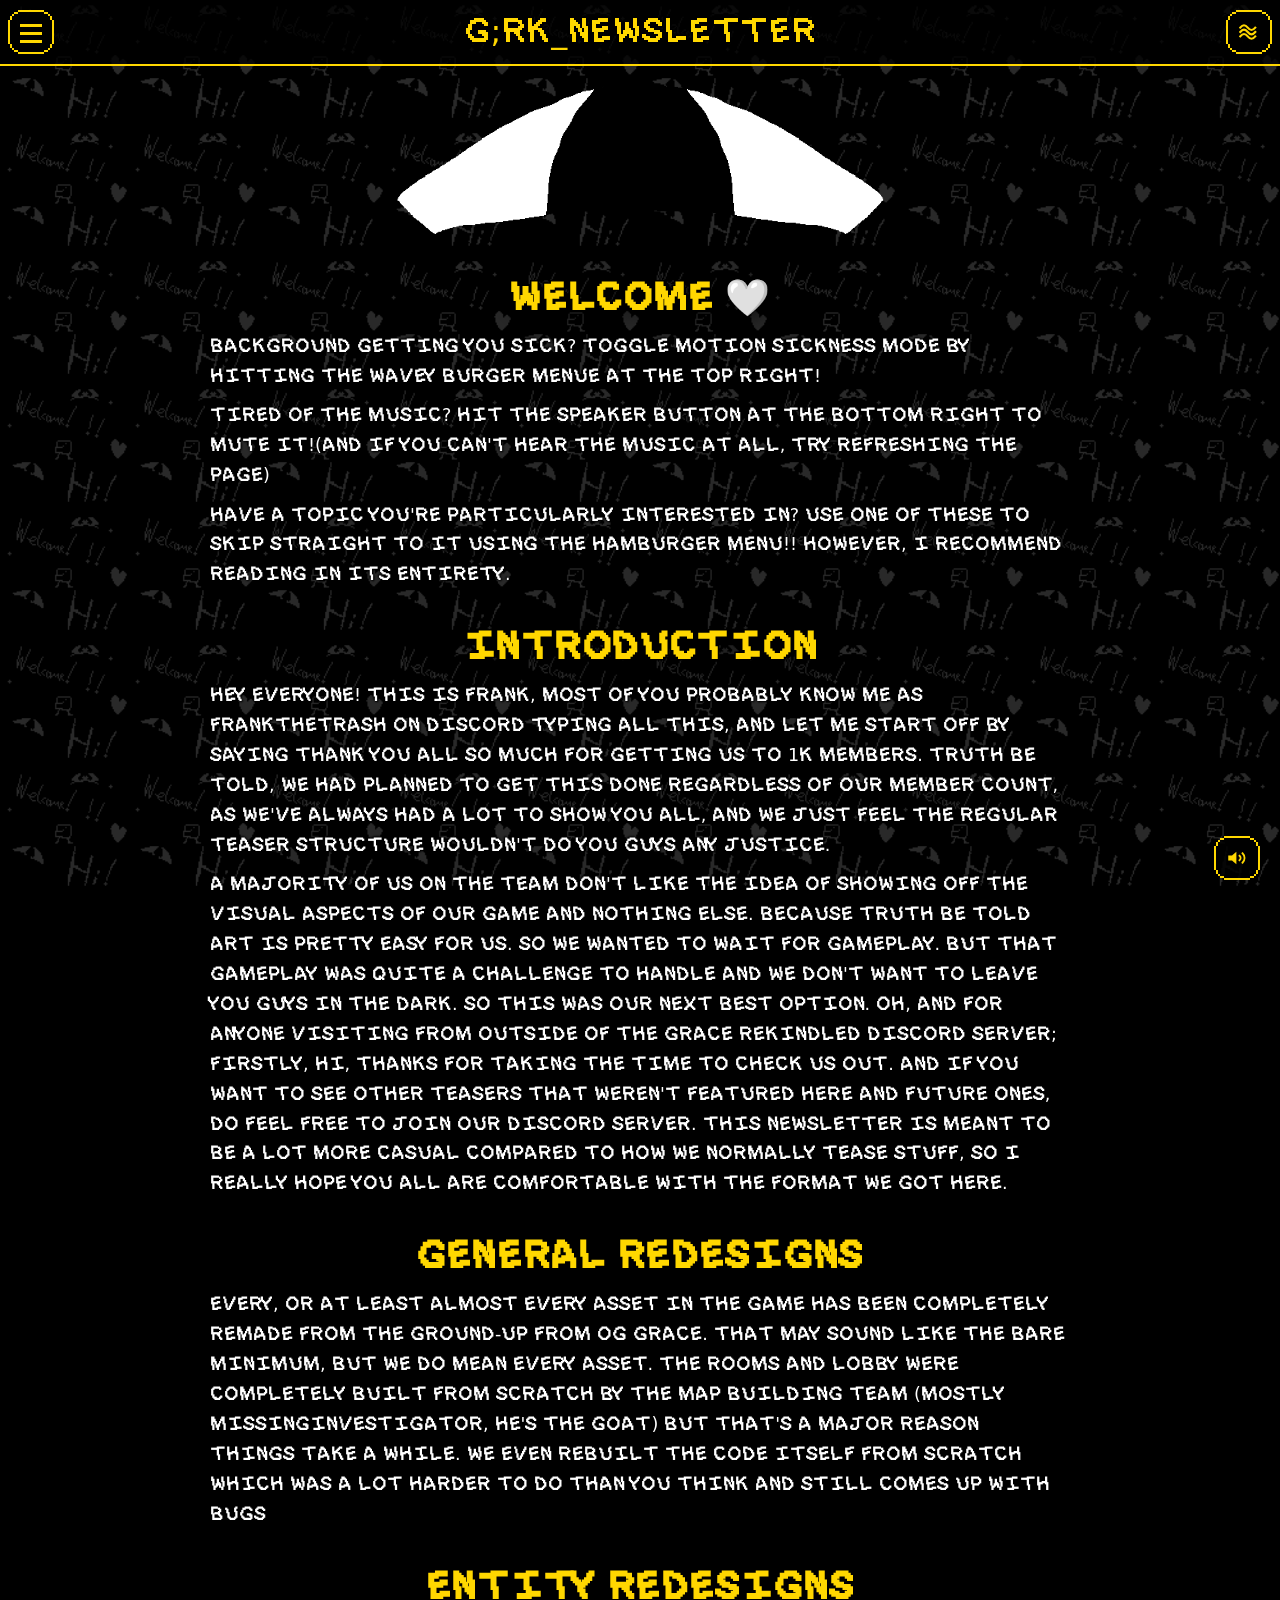
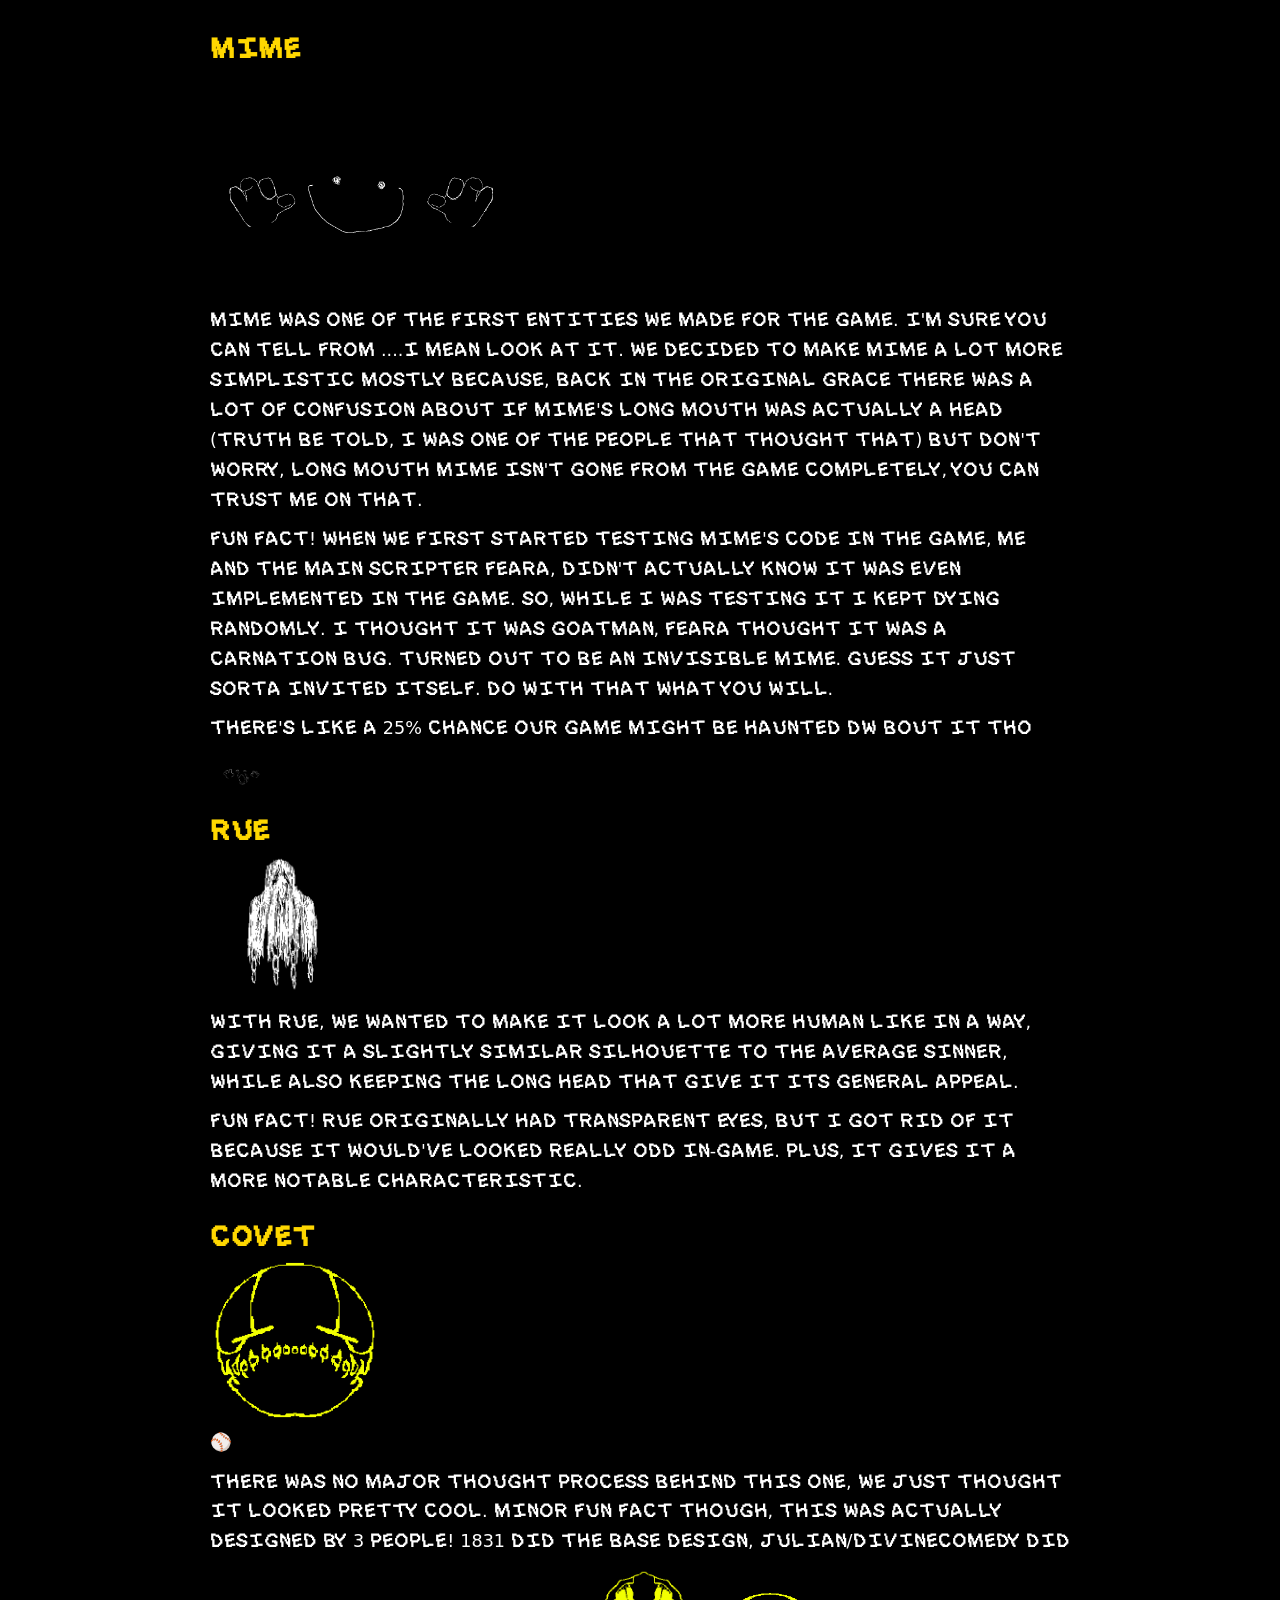
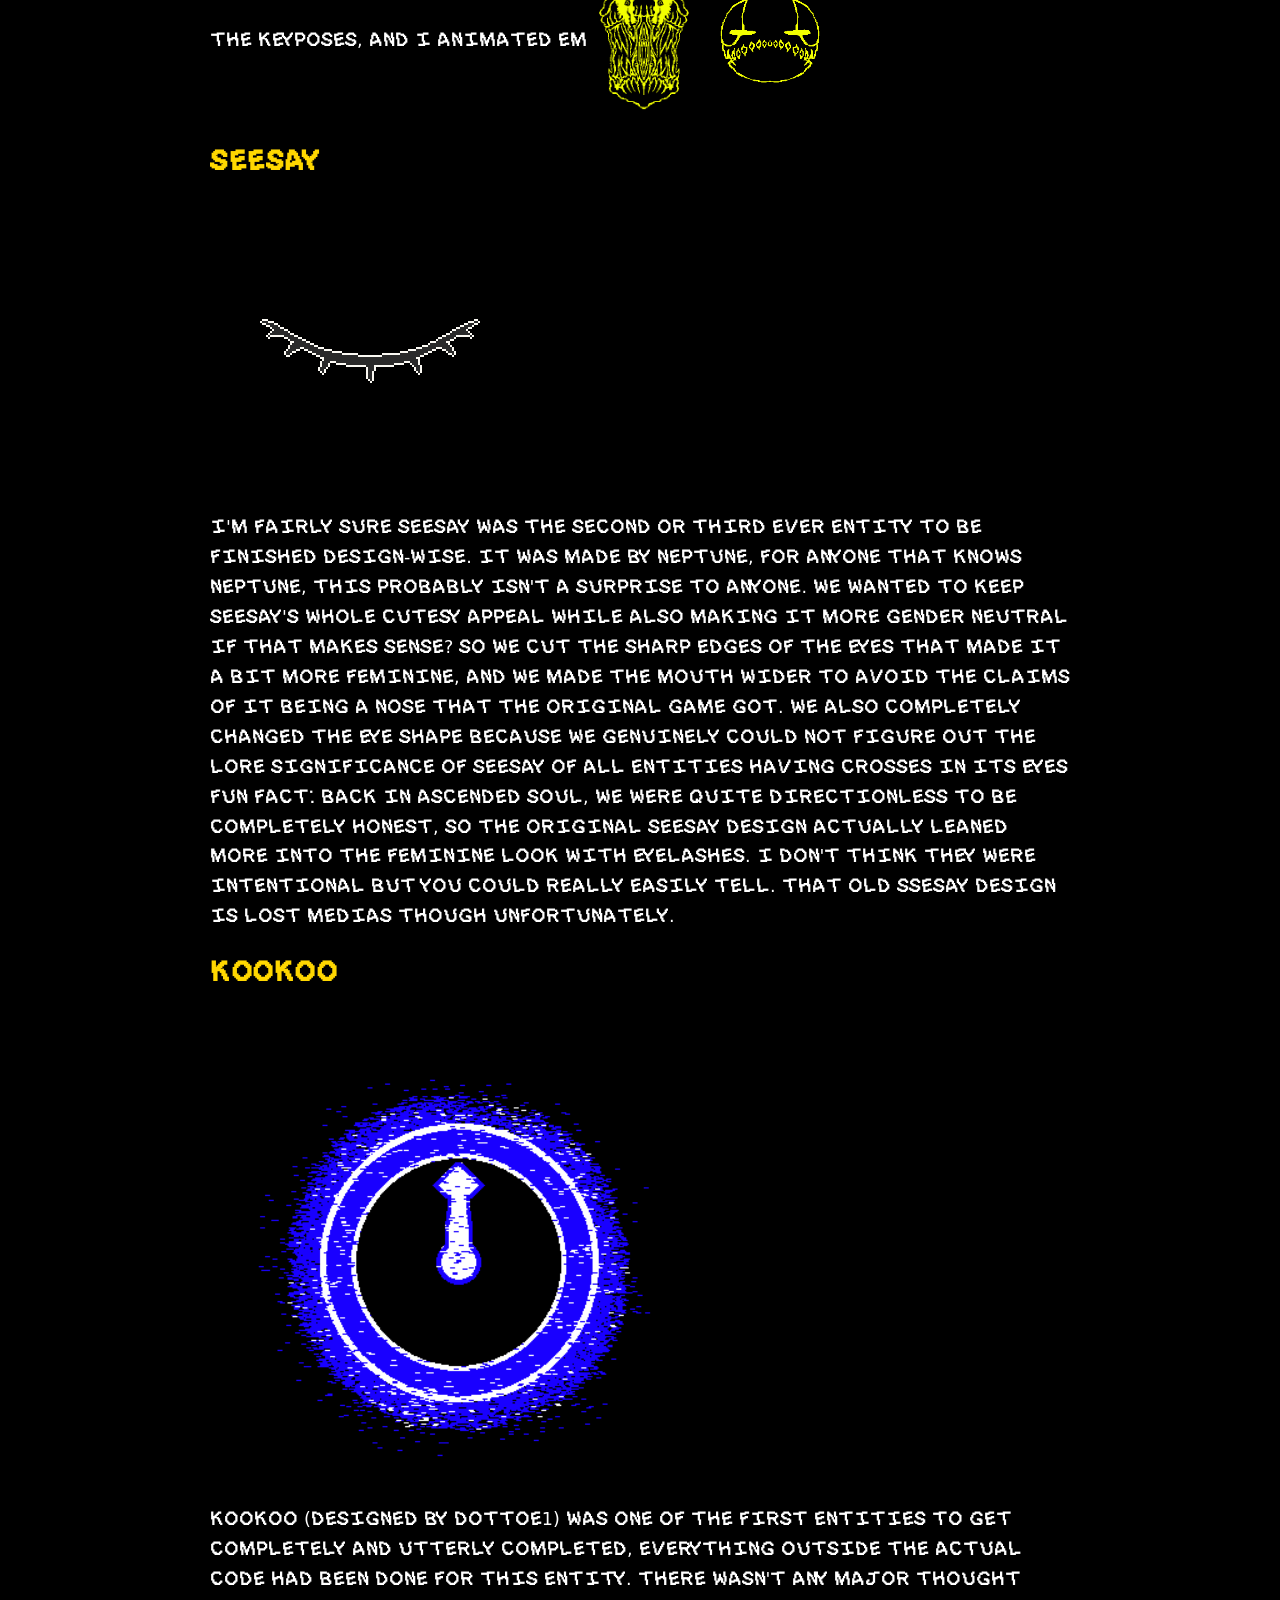
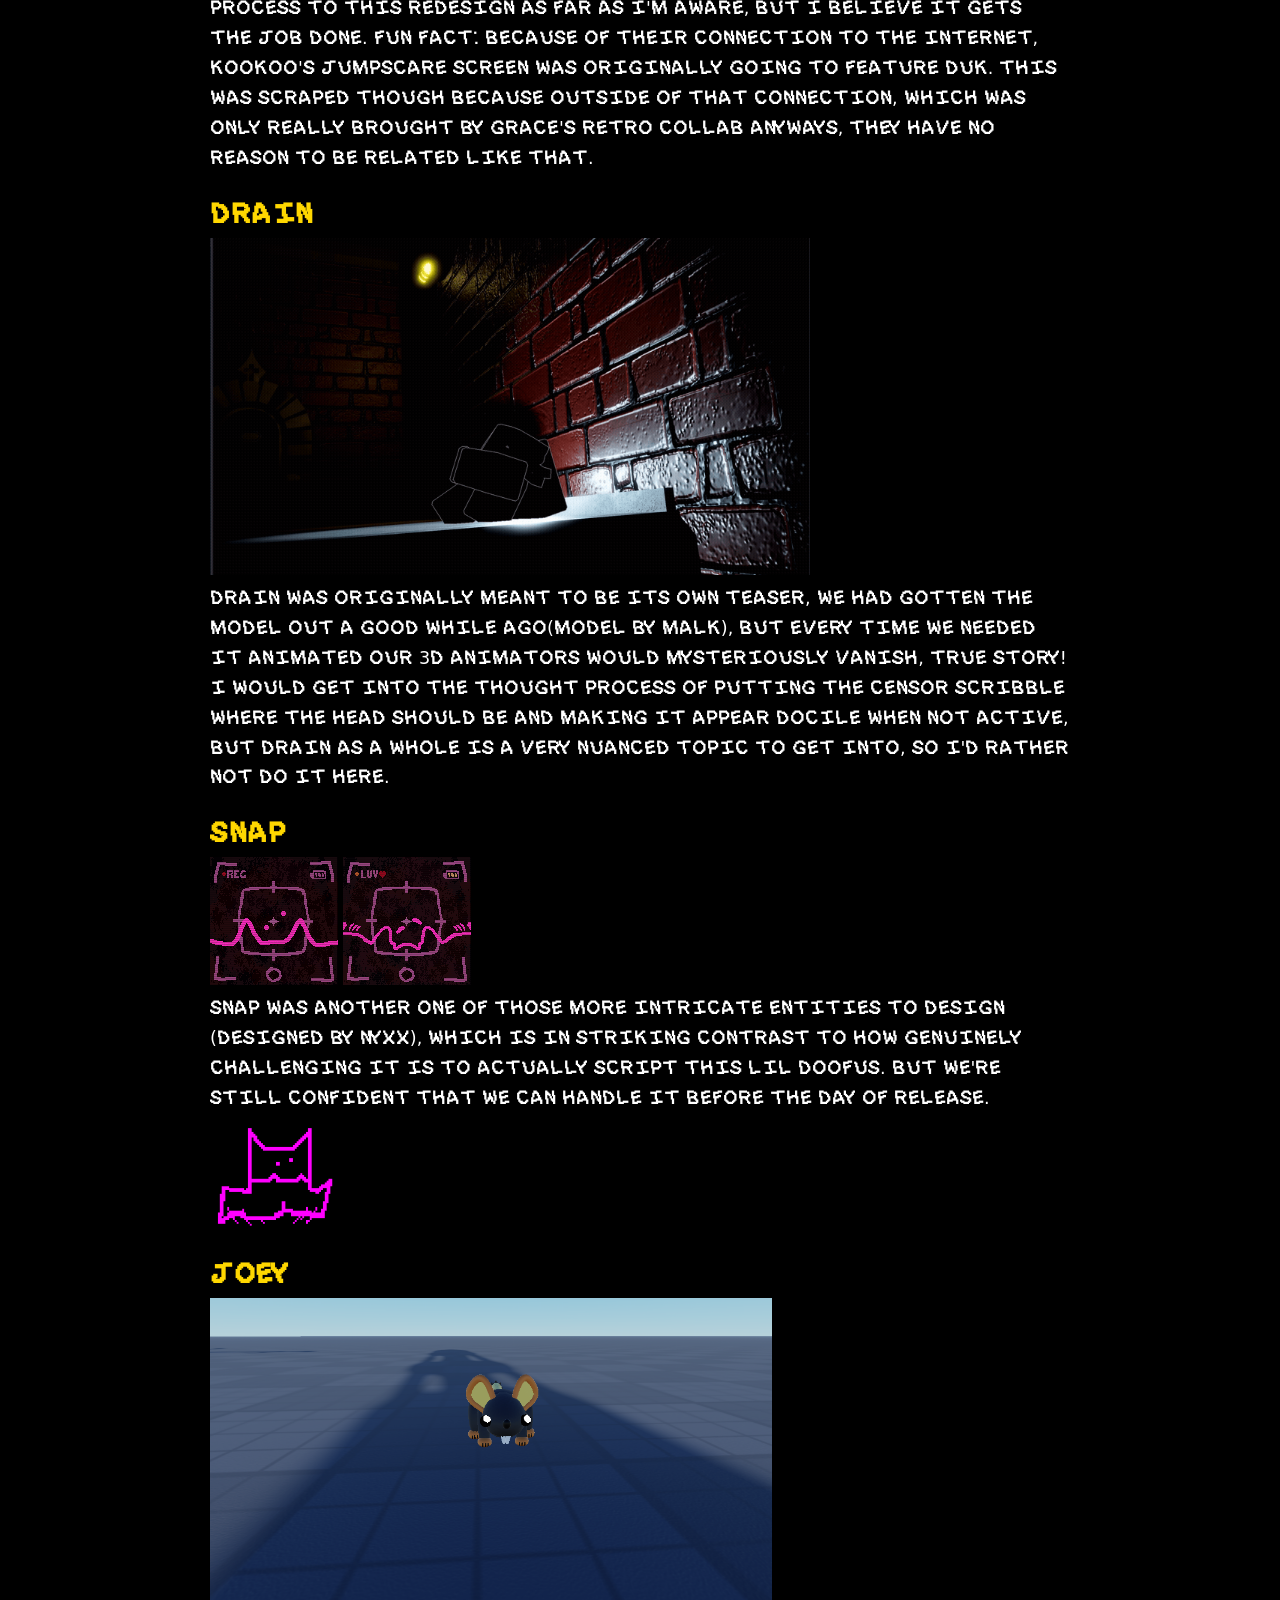
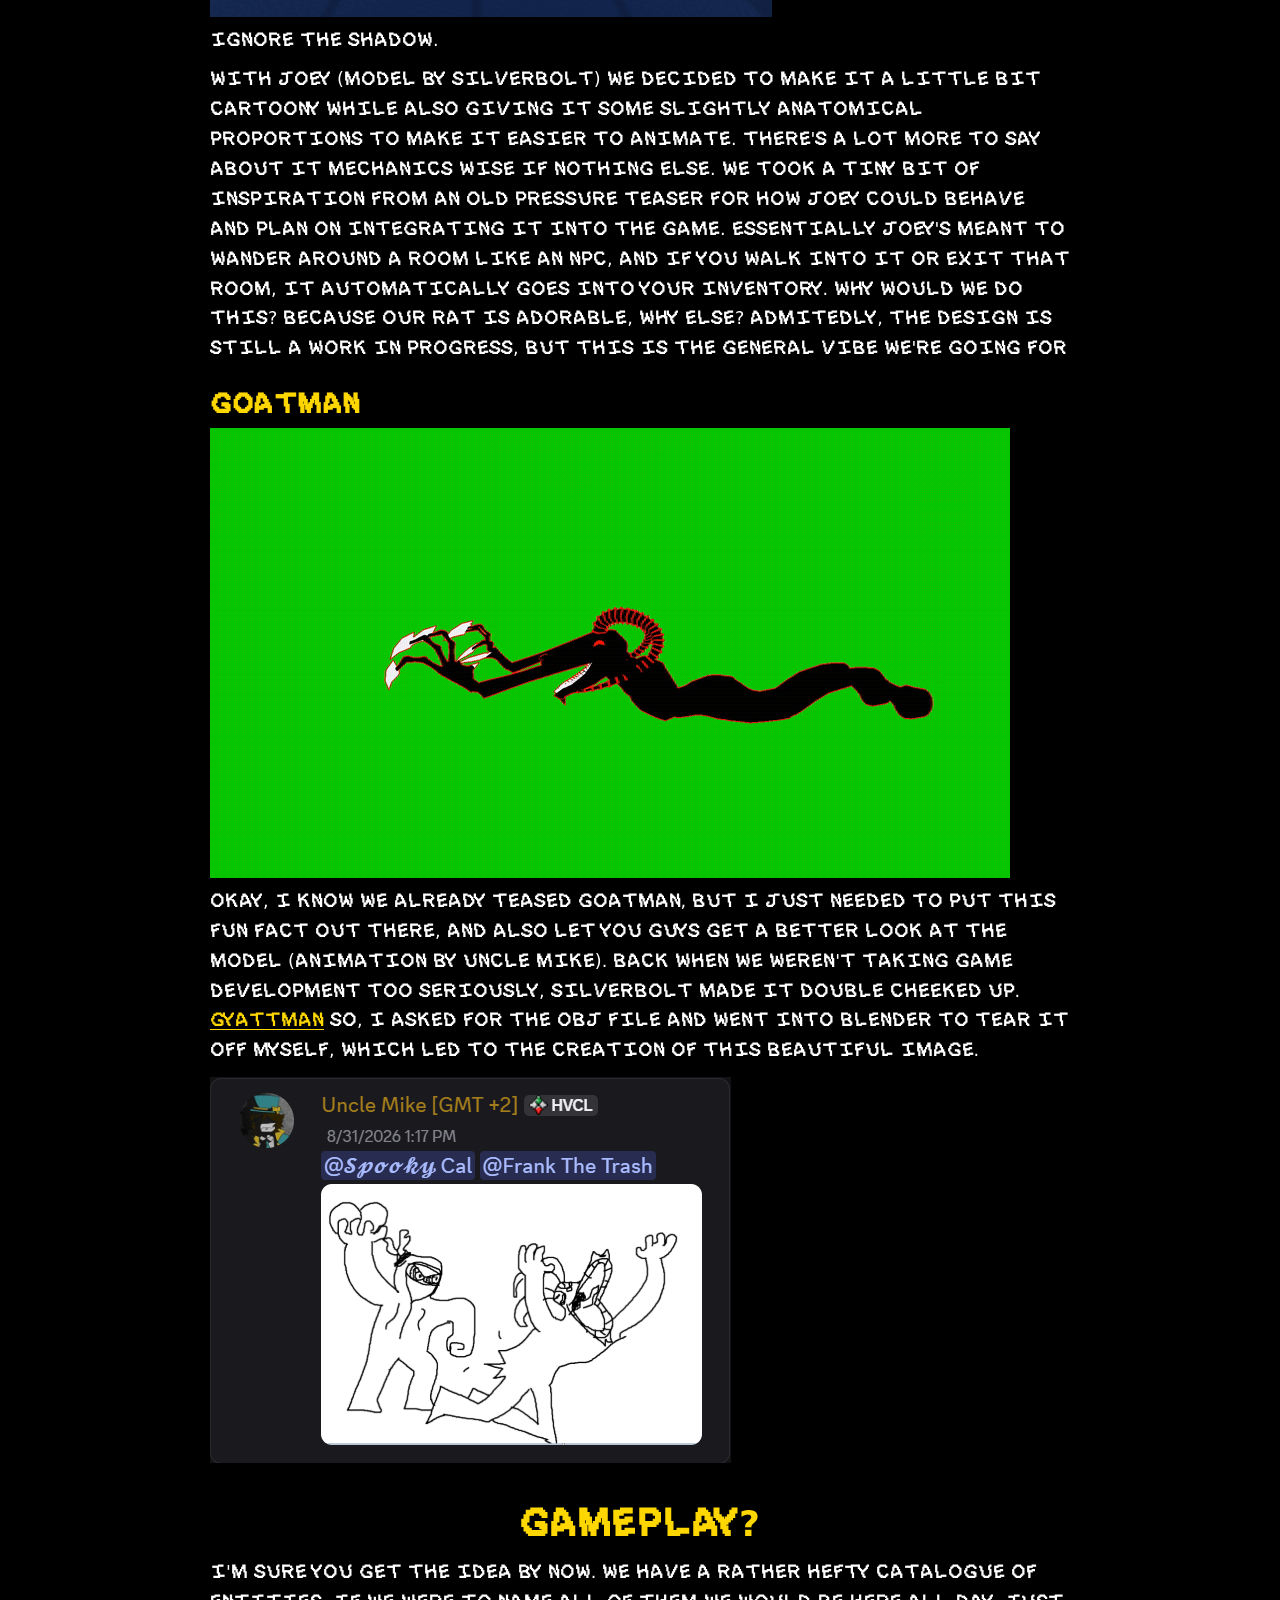
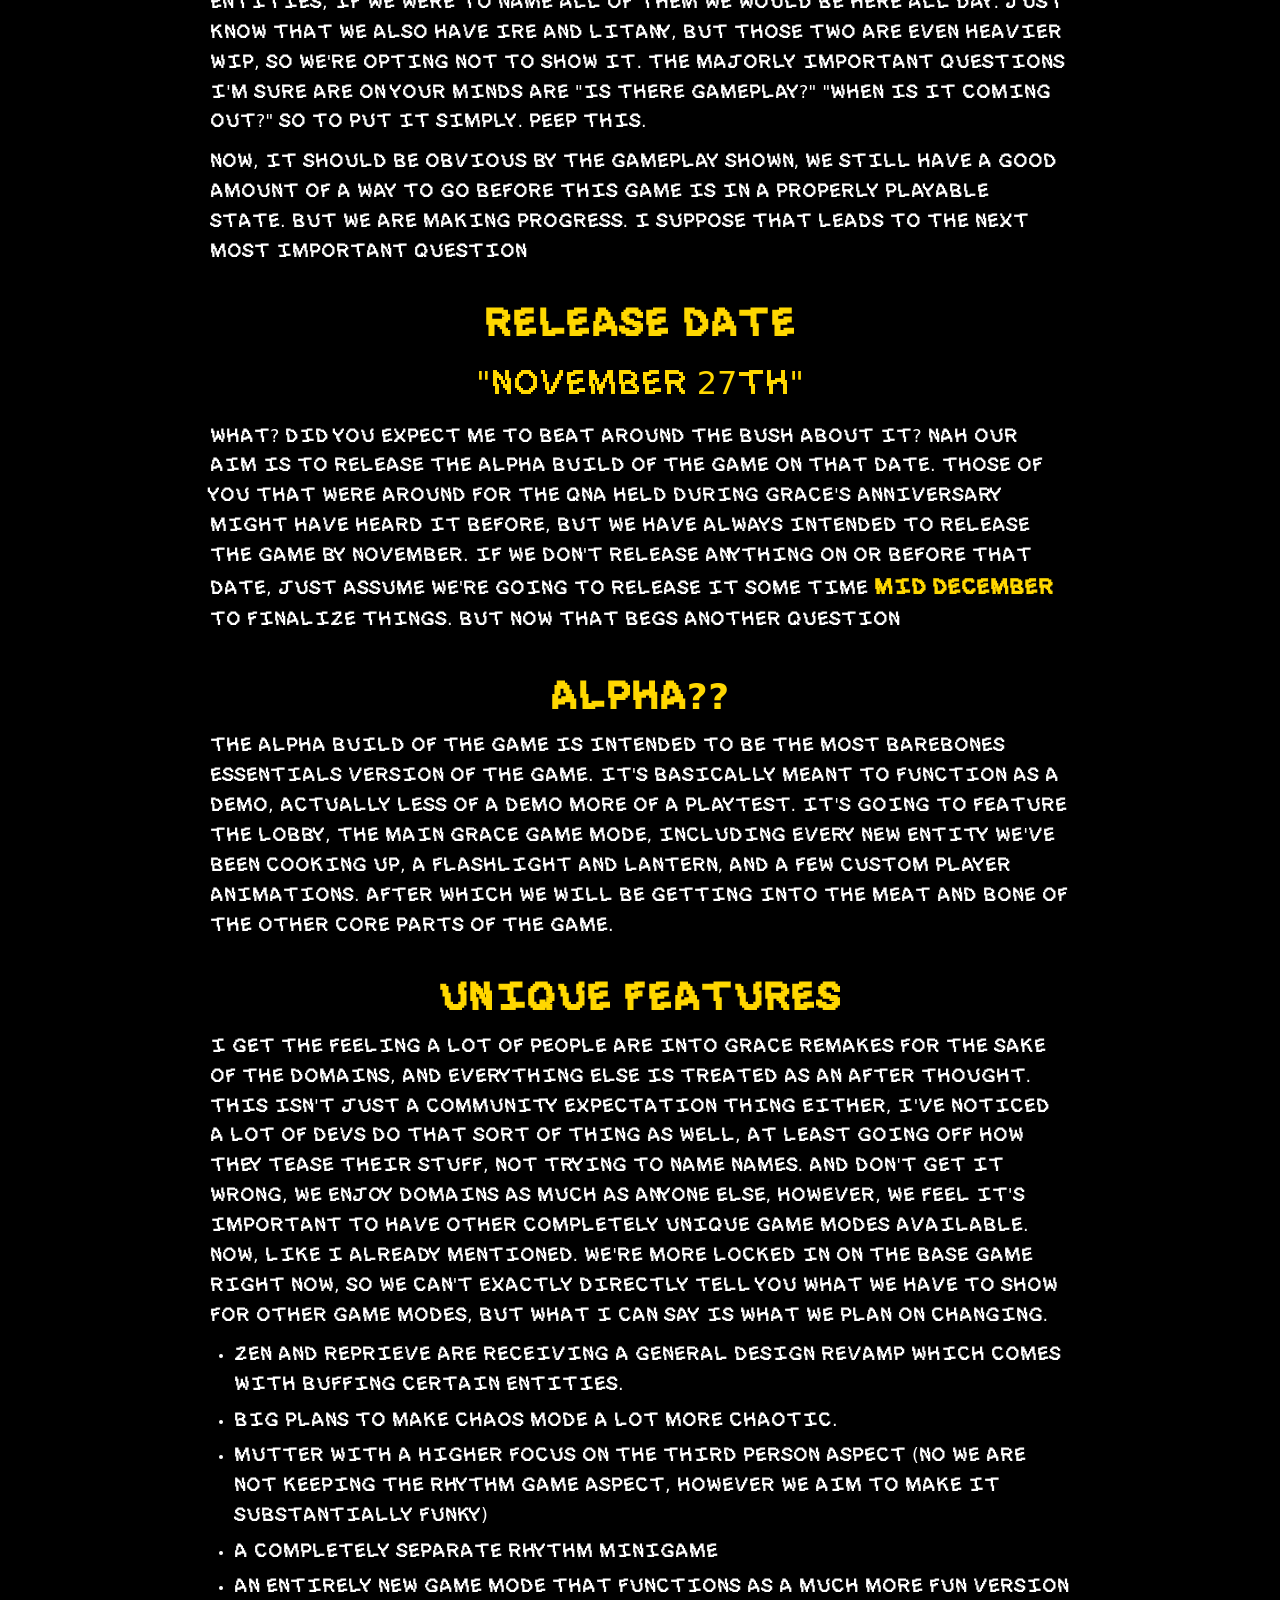
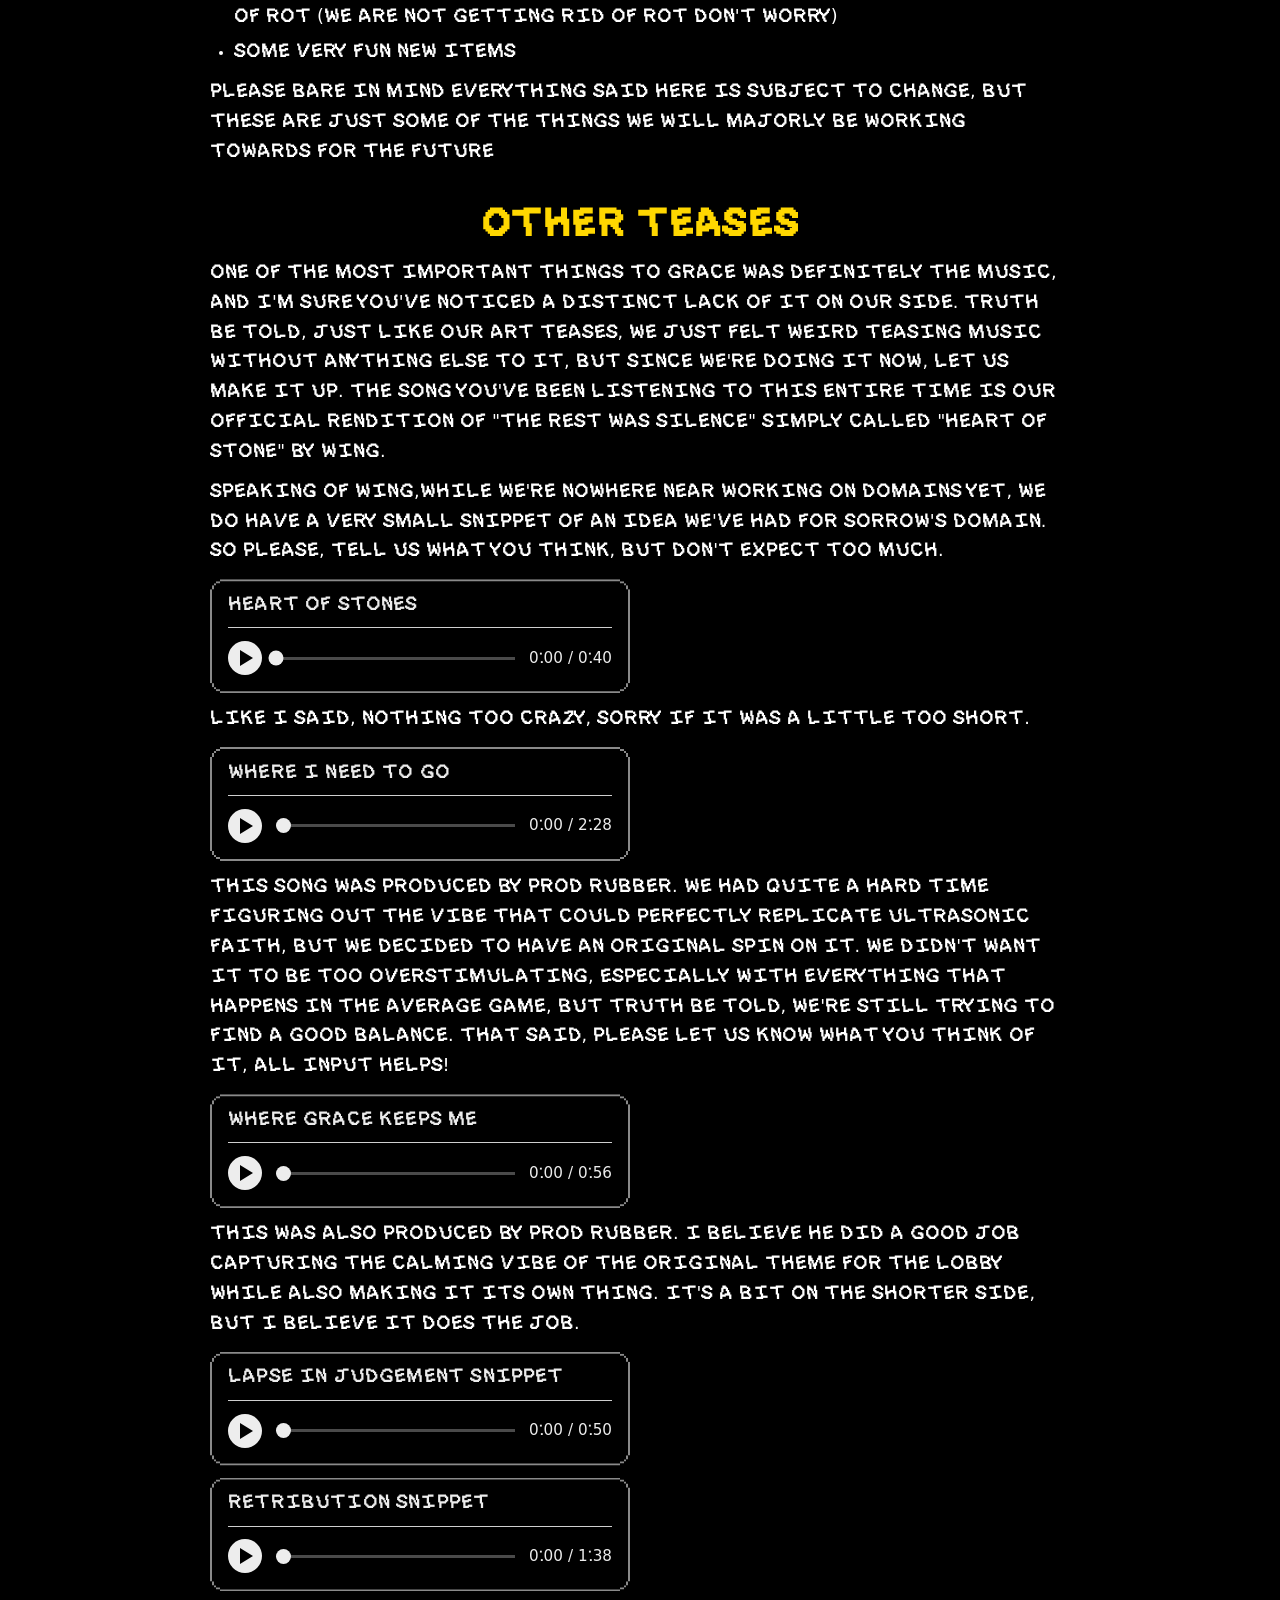
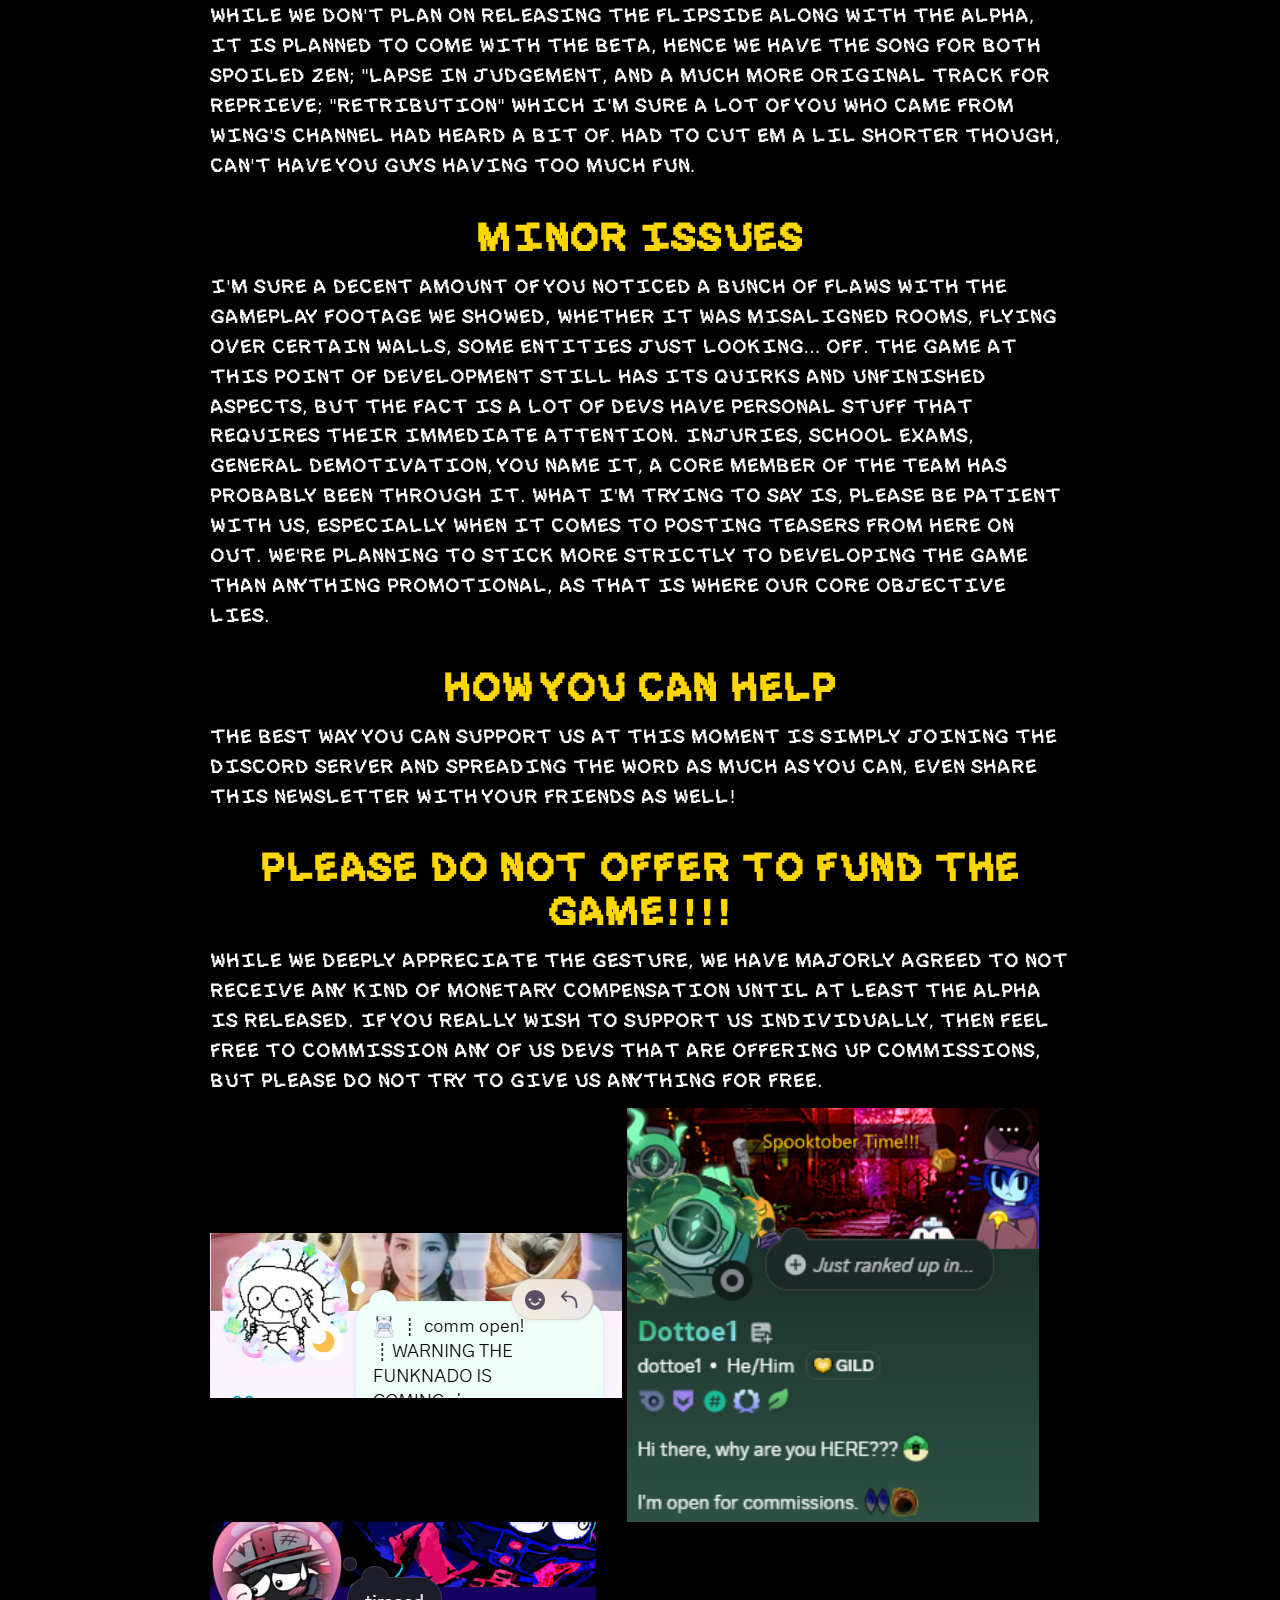
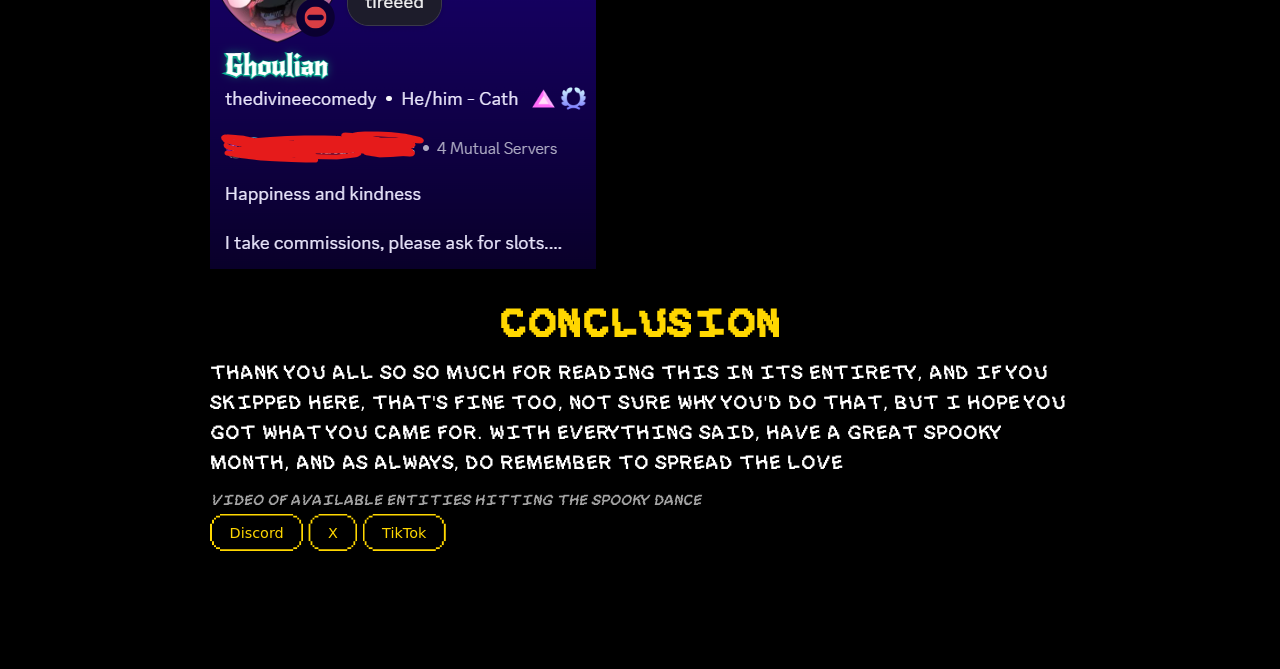
==== index.html @ be149037 "]nbv" ====
<!DOCTYPE html>
<html lang="en">
<head>
<meta charset="UTF-8">
<meta name="viewport" content="width=device-width, initial-scale=1.0">
<title>G;rk_newsletter</title>
<link rel="icon" type="image/png" sizes="32x32" href="favicon-32.png">
<link rel="icon" type="image/png" sizes="64x64" href="favicon-64.png">
<link rel="icon" type="image/png" sizes="512x512" href="favicon-512.png">
<link rel="icon" href="favicon.ico" sizes="any">
<link rel="apple-touch-icon" href="favicon-180.png">
<link rel="stylesheet" href="style.css">
</head>
<body>
<div class="scroller"></div>
<header>G;rk_newsletter
<button class="burger" id="burger" aria-label="menu" aria-expanded="false" aria-controls="toc_panel">
<span class="bar"></span>
<span class="bar"></span>
<span class="bar"></span>
</button>
  <button class="calm_btn" id="calm_btn" aria-label="motion sickness mode" title="motion sickness mode" aria-pressed="false">
  <svg class="calm_icon icon_wave" viewBox="0 0 16 16" width="20" height="20" fill="none" stroke="currentColor" stroke-width="1.7" stroke-linecap="square" aria-hidden="true">
  <path d="M1 4.5c2-2.5 4-2.5 6 0s4 2.5 6 0" />
  <path d="M1 8c2-2.5 4-2.5 6 0s4 2.5 6 0" />
  <path d="M1 11.5c2-2.5 4-2.5 6 0s4 2.5 6 0" />
</svg>
  <svg class="calm_icon icon_eye" viewBox="0 0 16 16" width="20" height="20" fill="none" stroke="currentColor" stroke-width="1.6" stroke-linejoin="miter" aria-hidden="true">
  <path d="M1 8V6H3V5H5V4H11V5H13V6H15V8V10H13V11H11V12H5V11H3V10H1Z" />
  <path d="M6 6H10V10H6Z" fill="currentColor" stroke="none" />
</svg>
  </button>
</header>
<div class="toc_panel hidden" id="toc_panel">
  <nav class="toc">
  <button class="toc_btn" data-target="introduction">introduction</button>
  <button class="toc_btn" data-target="general_redesigns">general redesigns</button>
  <button class="toc_btn" data-target="entity_redesigns">entity redesigns</button>
  <button class="toc_btn toc_sub" data-target="mime">mime</button>
  <button class="toc_btn toc_sub" data-target="rue">rue</button>
  <button class="toc_btn toc_sub" data-target="covet">covet</button>
  <button class="toc_btn toc_sub" data-target="seesay">seesay</button>
  <button class="toc_btn toc_sub" data-target="kookoo">kookoo</button>
  <button class="toc_btn toc_sub" data-target="drain">drain</button>
  <button class="toc_btn toc_sub" data-target="snap">snap</button>
  <button class="toc_btn toc_sub" data-target="joey">joey</button>
  <button class="toc_btn toc_sub" data-target="goatman">goatman</button>
  <button class="toc_btn" data-target="gameplay">gameplay?</button>
  <button class="toc_btn" data-target="release_date">release date</button>
  <button class="toc_btn" data-target="alpha">alpha??</button>
  <button class="toc_btn" data-target="unique_features">unique features</button>
  <button class="toc_btn" data-target="other_teases">other teases</button>
  <button class="toc_btn" data-target="minor_issues">minor issues</button>
  <button class="toc_btn" data-target="how_you_can_help">how you can help</button>
  <button class="toc_btn" data-target="no_funding">please do not fund</button>
  <button class="toc_btn" data-target="conclusion">conclusion</button>
  </nav>
</div>
<button class="mute_btn" id="mute_btn" aria-label="mute background music" title="mute background music" aria-pressed="false">
  <svg class="mute_icon icon_sound" viewBox="0 0 16 16" width="20" height="20" fill="currentColor" stroke="currentColor" stroke-width="1.4" stroke-linecap="square" aria-hidden="true">
  <path d="M1 6H4L7.5 3V13L4 10H1Z" stroke="none" />
  <path d="M10 6.2C11.2 7.3 11.2 8.7 10 9.8" fill="none" />
  <path d="M12.4 4.2C14.6 6.3 14.6 9.7 12.4 11.8" fill="none" />
</svg>
  <svg class="mute_icon icon_muted" viewBox="0 0 16 16" width="20" height="20" fill="none" stroke="currentColor" stroke-width="1.6" stroke-linecap="square" aria-hidden="true">
  <path d="M2 6H5L8.5 3V13L5 10H2Z" fill="currentColor" stroke="none" />
  <path d="M11 6L15 10" />
  <path d="M15 6L11 10" />
</svg>
  </button>
<main class="page">
  <img class="banner" width="650" height="203" alt="God happy(extend)"
  src="musics/stuff/God%20happy%28extend%29.gif" />
  <section id="welcome">
  <h2>welcome 🤍</h2>
  <p>Background getting you sick? Toggle motion sickness mode by hitting the wavey burger menue at the top right!</p>
  <p>Tired of the music? Hit the speaker button at the bottom right to mute it!(And if you can't hear the music at all, try refreshing the page)</p>
  <p>Have a topic you're particularly interested in? Use one of these to skip straight to it using the hamburger menu!! However, I recommend reading in its entirety.</p>
  </section>
  <section id="introduction">
  <h2>introduction</h2>
  <p>hey everyone! this is frank, most of you probably know me as frankthetrash on discord typing all this, and let me start off by saying thank you all so much for getting us to 1k members. truth be told, we had planned to get this done regardless of our member count, as we've always had a lot to show you all, and we just feel the regular teaser structure wouldn't do you guys any justice.</p>
  <p>a majority of us on the team don't like the idea of showing off the visual aspects of our game and nothing else. because truth be told art is pretty easy for us. so we wanted to wait for gameplay. but that gameplay was quite a challenge to handle and we don't want to leave you guys in the dark. so this was our next best option. Oh, and for anyone visiting from outside of the Grace Rekindled Discord server; firstly, hi, thanks for taking the time to check us out. And if you want to see other teasers that weren't featured here and future ones, do feel free to join our discord server. This newsletter is meant to be a lot more casual compared to how we normally tease stuff, so I really hope you all are comfortable with the format we got here.</p>
  </section>
  <section id="general_redesigns">
  <h2>general redesigns</h2>
  <p>every, or at least almost every asset in the game has been completely remade from the ground-up from og grace. that may sound like the bare minimum, but we do mean every asset. the rooms and lobby were completely built from scratch by the map building team (mostly missinginvestigator, he's the goat) but that's a major reason things take a while. we even rebuilt the code itself from scratch which was a lot harder to do than you think and still comes up with bugs</p>
  </section>
  <section id="entity_redesigns">
  <h2>entity redesigns</h2>
  <article id="mime">
  <h3>mime</h3>
  <img width="300" height="175" alt="Mime Rekindled"
  src="musics/stuff/Mime%20Rekindled.gif" />
  <p>mime was one of the first entities we made for the game. i'm sure you can tell from ....i mean look at it. we decided to make mime a lot more simplistic mostly because, back in the original grace there was a lot of confusion about if mime's long mouth was actually a head (truth be told, i was one of the people that thought that) but don't worry, long mouth mime isn't gone from the game completely, you can trust me on that.</p>
  <p>fun fact! when we first started testing mime's code in the game, me and the main scripter feara, didn't actually know it was even implemented in the game. so, while i was testing it i kept dying randomly. i thought it was goatman, feara thought it was a carnation bug. turned out to be an invisible mime. guess it just sorta invited itself. do with that what you will.</p>
  <p>there's like a 25% chance our game might be haunted dw bout it tho</p>
  <img class="inline_img" width="50" height="37.5" alt="Rare mime screen"
  src="musics/stuff/Rare%20mime%20screen.png" />
  </article>
  <article id="rue">
  <h3>rue</h3>
  <img width="144" height="270" alt="Rue concept2"
  src="musics/stuff/Rue%20concept2.gif" />
  <p>with rue, we wanted to make it look a lot more human like in a way, giving it a slightly similar silhouette to the average sinner, while also keeping the long head that give it its general appeal.</p>
  <p>fun fact! rue originally had transparent eyes, but i got rid of it because it would've looked really odd in-game. plus, it gives it a more notable characteristic.</p>
  </article>
  <article id="covet">
  <h3>covet</h3>
  <img width="169" height="165" alt="Covet Idle"
  src="musics/stuff/Covet%20Idle.gif" />
  <p>⚾</p>
  <p>there was no major thought process behind this one, we just thought it looked pretty cool. minor fun fact though, this was actually designed by 3 people! 1831 did the base design, julian/divinecomedy did the keyposes, and i animated em<img class="inline_img" width="102" height="209" alt="Covet charge"
  src="musics/stuff/Covet%20charge.gif" /><img
  class="inline_img" width="130" height="114" alt="Covet prep"
  src="musics/stuff/Covet%20prep.gif" /></p>
  </article>
  <article id="seesay">
  <h3>seesay</h3>
  <img width="320" height="320" alt="Seesay GRK Idle"
  src="musics/stuff/Seesay%20GRK.GIF" />
  <p>i'm fairly sure seesay was the second or third ever entity to be finished design-wise. it was made by neptune, for anyone that knows neptune, this probably isn't a surprise to anyone. we wanted to keep seesay's whole cutesy appeal while also making it more gender neutral if that makes sense? so we cut the sharp edges of the eyes that made it a bit more feminine, and we made the mouth wider to avoid the claims of it being a nose that the original game got. we also completely changed the eye shape because we genuinely could not figure out the lore significance of seesay of all entities having crosses in its eyes fun fact: back in ascended soul, we were quite directionless to be completely honest, so the original seesay design actually leaned more into the feminine look with eyelashes. i don't think they were intentional but you could really easily tell. that old ssesay design is lost medias though unfortunately.</p>
  </article>
  <article id="kookoo">
  <h3>kookoo</h3>
  <img width="500" height="500" alt="Kookoo GRK"
  src="musics/stuff/Kookoo%20GRK.GIF" />
  <p>kookoo (designed by dottoe1) was one of the first entities to get completely and utterly completed, everything outside the actual code had been done for this entity. there wasn't any major thought process to this redesign as far as i'm aware, but i believe it gets the job done. fun fact: because of their connection to the internet, kookoo's jumpscare screen was originally going to feature duk. this was scraped though because outside of that connection, which was only really brought by grace's retro collab anyways, they have no reason to be related like that.</p>
  </article>
  <article id="drain">
  <h3>drain</h3>
  <img width="600" height="350" alt="Dependncy" src="musics/stuff/Dependency.gif"/>
  <p>drain was originally meant to be its own teaser, we had gotten the model out a good while ago(model by malk), but every time we needed it animated our 3d animators would mysteriously vanish, true story! i would get into the thought process of putting the censor scribble where the head should be and making it appear docile when not active, but drain as a whole is a very nuanced topic to get into, so i'd rather not do it here.</p>
  </article>
  <article id="snap">
  <h3>snap</h3>
  <img width="128" height="128" alt="Snap idle" src="musics/stuff/Snap%20idle.GIF" />
  <img width="128" height="128" alt="Snap pet" src="musics/stuff/Snap%20pet.GIF" />
  <p>snap was another one of those more intricate entities to design (designed by nyxx), which is in striking contrast to how genuinely challenging it is to actually script this lil doofus. but we're still confident that we can handle it before the day of release.<img class="inline_img" width="120" height="120" alt="Snap goober"
  src="musics/stuff/Snap%20goober.GIF" /></p>
  </article>
  <article id="joey">
  <h3>joey</h3>
  <img width="562" height="147" src="musics/stuff/Joey-hey what dat.png"/>
  <p>Ignore the shadow.</p>
  <p>With joey (model by silverbolt) we decided to make it a little bit cartoony while also giving it some slightly anatomical proportions to make it easier to animate. there's a lot more to say about it mechanics wise if nothing else. we took a tiny bit of inspiration from an old pressure teaser for how joey could behave and plan on integrating it into the game. essentially joey's meant to wander around a room like an npc, and if you walk into it or exit that room, it automatically goes into your inventory. why would we do this? because our rat is adorable, why else? Admitedly, the design IS still a work in progress, but this is the general vibe we're going for</p>
  </article>
  <article id="goatman">
  <h3>goatman</h3>
  <img width="800" height="450" alt="Goat360" src="musics/stuff/Goat360.gif"/>
<p>okay, i know we already teased goatman, but i just needed to put this fun fact out there, and also let you guys get a better look at the model (Animation by Uncle Mike). back when we weren't taking game development too seriously, silverbolt made it double cheeked up. 
    <a class="img_link" href="musics/stuff/Gyattman.png" target="_blank" rel="noopener">gyattman</a>
  so, i asked for the obj file and went into blender to tear it off myself, which led to the creation of this beautiful image.</p>
  <img width="521" height="386" alt="Screenshot 2026-10-12 144628"
  src="musics/stuff/Screenshot%202026-10-12%20144628.png" />
  </article>
  </section>
  <section id="gameplay">
  <h2>gameplay?</h2>
  <p>i'm sure you get the idea by now. we have a rather hefty catalogue of entities, if we were to name all of them we would be here all day. Just know that we also have Ire and Litany, but those two are even heavier WIP, so we're opting not to show it. The majorly important questions i'm sure are on your minds are "is there gameplay?" "when is it coming out?" so to put it simply. peep this.</p>
  <p>now, it should be obvious by the gameplay shown, we still have a good amount of a way to go before this game is in a properly playable state. but we are making progress. i suppose that leads to the next most important question</p>
  </section>
  <section id="release_date">
  <h2>release date</h2>
  <center><p class="big_date">"november 27th"</p></center>
  <p>what? did you expect me to beat around the bush about it? nah our aim is to release the alpha build of the game on that date. those of you that were around for the qna held during grace's anniversary might have heard it before, but we have always intended to release the game by november. if we don't release anything on or before that date, just assume we're going to release it some time <span class="hl_yellow">mid december</span> to finalize things. but now that begs another question</p>
  </section>
  <section id="alpha">
  <h2>alpha??</h2>
  <p>the alpha build of the game is intended to be the most barebones essentials version of the game. it's basically meant to function as a demo, actually less of a demo more of a playtest. it's going to feature the lobby, the main grace game mode, including every new entity we've been cooking up, a flashlight and lantern, and a few custom player animations. after which we will be getting into the meat and bone of the other core parts of the game.</p>
  </section>
  <section id="unique_features">
  <h2>unique features</h2>
  <p>i get the feeling a lot of people are into grace remakes for the sake of the domains, and everything else is treated as an after thought. this isn't just a community expectation thing either, i've noticed a lot of devs do that sort of thing as well, at least going off how they tease their stuff, not trying to name names. and don't get it wrong, we enjoy domains as much as anyone else, however, we feel it's important to have other completely unique game modes available. now, like i already mentioned. we're more locked in on the base game right now, so we can't exactly directly tell you what we have to show for other game modes, but what i can say is what we plan on changing.</p>
  <ul>
  <li>zen and reprieve are receiving a general design revamp which comes with buffing certain entities.</li>
  <li>big plans to make chaos mode a lot more chaotic.</li>
  <li>mutter with a higher focus on the third person aspect (no we are not keeping the rhythm game aspect, however we aim to make it substantially funky)</li>
  <li>a completely separate rhythm minigame</li>
  <li>an entirely new game mode that functions as a much more fun version of rot (we are not getting rid of rot don't worry)</li>
  <li>some very fun new items</li>
  </ul>
  <p>please bare in mind everything said here is subject to change, but these are just some of the things we will majorly be working towards for the future</p>
  </section>
  <section id="other_teases">
  <h2>other teases</h2>
  <p>one of the most important things to grace was definitely the music, and i'm sure you've noticed a distinct lack of it on our side. truth be told, just like our art teases, we just felt weird teasing music without anything else to it, but since we're doing it now, let us make it up. The song you've been listening to this entire time is our official rendition of "The rest was silence" simply called "Heart of Stone" by Wing.</p>
  <p>Speaking of Wing,while we're nowhere near working on domains yet, we DO have a very small snippet of an idea we've had for Sorrow's domain. So please, tell us what you think, but don't expect too much.</p>

  <a class="player player_link" href="https://www.youtube.com/watch?v=l435o7AhDLQ" target="_blank" rel="noopener">
  <div class="player_head">
  <span class="player_title">heart of stones</span>
  </div>
  <div class="player_row">
  <span class="player_play" aria-hidden="true"></span>
  <span class="player_seek_fake" aria-hidden="true"><span class="player_knob"></span></span>
  <span class="player_time">0:00 / 0:40</span>
  </div>
  </a>
  <p>Like I said, nothing too crazy, sorry if it was a little too short.</p>

  <div class="player" data-src="musics/stuff/Where%20i%20need%20to%20go.ogg">
  <div class="player_head">
  <span class="player_title">where i need to go</span>
  </div>
  <div class="player_row">
  <button class="player_play" aria-label="play where i need to go"></button>
  <input type="range" class="player_seek" min="0" max="1000" step="1" value="0" aria-label="seek where i need to go">
  <span class="player_time">0:00</span>
  </div>
  </div>
<p>This song was produced by Prod Rubber. We had quite a hard time figuring out the vibe that could perfectly replicate Ultrasonic faith, but we decided to have an original spin on it. We didn't want it to be TOO overstimulating, especially with everything that happens in the average game, but truth be told, we're still trying to find a good balance. That said, please let us know what you think of it, all input helps!</p>

  <div class="player" data-src="musics/stuff/Where%20grace%20keeps%20me.ogg">
  <div class="player_head">
  <span class="player_title">where grace keeps me</span>
  </div>
  <div class="player_row">
  <button class="player_play" aria-label="play where grace keeps me"></button>
  <input type="range" class="player_seek" min="0" max="1000" step="1" value="0" aria-label="seek where grace keeps me">
  <span class="player_time">0:00</span>
  </div>
  </div>
<p>This was also produced by Prod Rubber. I believe he did a good job capturing the calming vibe of the original theme for the lobby while also making it its own thing. It's a bit on the shorter side, but I believe it does the job.</p>

  <div class="player" data-src="musics/stuff/Lapse%20in%20Judgement%20snippet.mp3">
  <div class="player_head">
  <span class="player_title">lapse in judgement snippet</span>
  </div>
  <div class="player_row">
  <button class="player_play" aria-label="play lapse in judgement snippet"></button>
  <input type="range" class="player_seek" min="0" max="1000" step="1" value="0" aria-label="seek lapse in judgement snippet">
  <span class="player_time">0:00</span>
  </div>
  </div>
  <div class="player" data-src="musics/stuff/Retribution%20snippet.mp3">
  <div class="player_head">
  <span class="player_title">retribution snippet</span>
  </div>
  <div class="player_row">
  <button class="player_play" aria-label="play retribution snippet"></button>
  <input type="range" class="player_seek" min="0" max="1000" step="1" value="0" aria-label="seek retribution snippet">
  <span class="player_time">0:00</span>
  </div>
  </div>
<p>While we don't plan on releasing the flipside along with the alpha, it IS planned to come with the beta, hence we have the song for both spoiled Zen; "Lapse in Judgement, and a much more original track for Reprieve; "Retribution" which I'm sure a lot of you who came from Wing's channel had heard a bit of. Had to cut em a lil shorter though, can't have you guys having too much fun.</p>

  </section>
  <section id="minor_issues">
  <h2>minor issues</h2>
<p>I'm sure a decent amount of you noticed a bunch of flaws with the gameplay footage we showed, whether it was misaligned rooms, flying over certain walls, Some entities just looking... off. The game at this point of development still has its quirks and unfinished aspects, but the fact is a lot of devs have personal stuff that requires their immediate attention. Injuries, school exams, general demotivation, you name it, a core member of the team has probably been through it. What I'm trying to say is, please be patient with us, especially when it comes to posting teasers from here on out. We're planning to stick more strictly to developing the game than anything promotional, as that is where our core objective lies.</p>

  </section>
  <section id="how_you_can_help">
  <h2>how you can help</h2>
<p>The best way you can support us at this moment is simply joining the discord server and spreading the word as much as you can, even share this newsletter with your friends as well!</p>

  </section>
  <section id="no_funding">
  <h2>please do not offer to fund the game!!!!</h2>

<p>While we deeply appreciate the gesture, we have majorly agreed to not receive any kind of monetary compensation until AT LEAST the alpha is released. If you REALLY wish to support us individually, then feel free to commission any of us devs that are offering up commissions, but please do not try to give us anything for free.</p>
<img width="412" height="165" alt="Neptune comms" src="musics/stuff/Neptune%20comms.png" />
<img width="412" height="165" alt="Neptune comms" src="musics/stuff/dottoe.png" />
<img width="386" height="347" alt="image" src="image.png" />


  </section>
  <section id="conclusion">
  <h2>conclusion</h2>
<p>Thank you all so SO much for reading this in its entirety, and if you skipped here, that's fine too, not sure why you'd do that, but I hope you got what you came for. With everything said, have a great spooky month, and as always, do remember to spread the love</p>

  <p class="pending">video of available entities hitting the spooky dance</p>
  </section>
  <a class="link_btn brand_discord" href="https://discord.gg/ucQkhQn86K" target="_blank" rel="noopener">Discord</a>
  <a class="link_btn brand_x" href="https://x.com/RealTypoProduct?s=20" target="_blank" rel="noopener">X</a>
  <a class="link_btn brand_tiktok" href="https://www.tiktok.com/@official.typo.pro?_r=1&_t=ZN-9AbnxtuSAC6" target="_blank" rel="noopener">TikTok</a>
  </footer>
</main>
<script src="script.js"></script>
</body>
</html>
---- style.css ----
@font-face {
font-family: "Goofburst";
src: url("GOOFBURST.ttf") format("truetype");
font-weight: normal;
font-style: normal;
font-display: swap;
}
* {
margin: 0;
padding: 0;
box-sizing: border-box;
}
:root {
--gold: #ffd700;
--black: #000;
--stroke: 3px;
  --header_h: 4.75rem;
  --pc_outer: 0px calc(100% - 10px), 2px calc(100% - 10px), 2px calc(100% - 6px), 4px calc(100% - 6px), 4px calc(100% - 4px), 6px calc(100% - 4px), 6px calc(100% - 2px), 10px calc(100% - 2px), 10px 100%, calc(100% - 10px) 100%, calc(100% - 10px) calc(100% - 2px), calc(100% - 6px) calc(100% - 2px), calc(100% - 6px) calc(100% - 4px), calc(100% - 4px) calc(100% - 4px), calc(100% - 4px) calc(100% - 6px), calc(100% - 2px) calc(100% - 6px), calc(100% - 2px) calc(100% - 10px), 100% calc(100% - 10px), 100% 10px, calc(100% - 2px) 10px, calc(100% - 2px) 6px, calc(100% - 4px) 6px, calc(100% - 4px) 4px, calc(100% - 6px) 4px, calc(100% - 6px) 2px, calc(100% - 10px) 2px, calc(100% - 10px) 0px, 10px 0px, 10px 2px, 6px 2px, 6px 4px, 4px 4px, 4px 6px, 2px 6px, 2px 10px, 0px 10px;
  --pc_inner: 2px 10px, 4px 10px, 4px 6px, 6px 6px, 6px 4px, 10px 4px, 10px 2px, calc(100% - 10px) 2px, calc(100% - 10px) 4px, calc(100% - 6px) 4px, calc(100% - 6px) 6px, calc(100% - 4px) 6px, calc(100% - 4px) 10px, calc(100% - 2px) 10px, calc(100% - 2px) calc(100% - 10px), calc(100% - 4px) calc(100% - 10px), calc(100% - 4px) calc(100% - 6px), calc(100% - 6px) calc(100% - 6px), calc(100% - 6px) calc(100% - 4px), calc(100% - 10px) calc(100% - 4px), calc(100% - 10px) calc(100% - 2px), 10px calc(100% - 2px), 10px calc(100% - 4px), 6px calc(100% - 4px), 6px calc(100% - 6px), 4px calc(100% - 6px), 4px calc(100% - 10px), 2px calc(100% - 10px);
  --pc_border: 0px calc(100% - 10px), 2px calc(100% - 10px), 2px calc(100% - 6px), 4px calc(100% - 6px), 4px calc(100% - 4px), 6px calc(100% - 4px), 6px calc(100% - 2px), 10px calc(100% - 2px), 10px 100%, calc(100% - 10px) 100%, calc(100% - 10px) calc(100% - 2px), calc(100% - 6px) calc(100% - 2px), calc(100% - 6px) calc(100% - 4px), calc(100% - 4px) calc(100% - 4px), calc(100% - 4px) calc(100% - 6px), calc(100% - 2px) calc(100% - 6px), calc(100% - 2px) calc(100% - 10px), 100% calc(100% - 10px), 100% 10px, calc(100% - 2px) 10px, calc(100% - 2px) 6px, calc(100% - 4px) 6px, calc(100% - 4px) 4px, calc(100% - 6px) 4px, calc(100% - 6px) 2px, calc(100% - 10px) 2px, calc(100% - 10px) 0px, 10px 0px, 10px 2px, 6px 2px, 6px 4px, 4px 4px, 4px 6px, 2px 6px, 2px 10px, 0px 10px, 0px 50%, 2px 50%, 2px 10px, 4px 10px, 4px 6px, 6px 6px, 6px 4px, 10px 4px, 10px 2px, calc(100% - 10px) 2px, calc(100% - 10px) 4px, calc(100% - 6px) 4px, calc(100% - 6px) 6px, calc(100% - 4px) 6px, calc(100% - 4px) 10px, calc(100% - 2px) 10px, calc(100% - 2px) calc(100% - 10px), calc(100% - 4px) calc(100% - 10px), calc(100% - 4px) calc(100% - 6px), calc(100% - 6px) calc(100% - 6px), calc(100% - 6px) calc(100% - 4px), calc(100% - 10px) calc(100% - 4px), calc(100% - 10px) calc(100% - 2px), 10px calc(100% - 2px), 10px calc(100% - 4px), 6px calc(100% - 4px), 6px calc(100% - 6px), 4px calc(100% - 6px), 4px calc(100% - 10px), 2px calc(100% - 10px), 2px 50%, 0px 50%;
  --pixel_corners: polygon(var(--pc_outer));
}
html {
scroll-behavior: smooth;
}
body {
background: var(--black);
color: #fff;
font-family: system-ui, -apple-system, BlinkMacSystemFont, sans-serif;
overflow-x: hidden;
}
.scroller {
position: fixed;
inset: 0;
z-index: 0;
background-image: url("musics/stuff/goober.png");
background-repeat: repeat;
background-size: 128px 128px;
background-color: #000;
opacity: 0.16;
animation: scroll_uv 2s linear infinite;
pointer-events: none;
}
header {
font-family: "Goofburst", system-ui, sans-serif;
text-transform: uppercase;
position: fixed;
top: 0;
left: 0;
right: 0;
z-index: 20;
padding: 0.75rem 3.5rem;
text-align: center;
color: var(--gold);
font-size: clamp(1rem, 3vw, 2rem);
letter-spacing: 0.02em;
white-space: nowrap;
background: rgba(0, 0, 0, 0.75);
border-bottom: 2px solid var(--gold);
-webkit-text-stroke: var(--stroke) #000;
paint-order: stroke fill;
}
@media (min-width: 900px) {
body.toc_open .page {
margin-left: 230px;
}
}
.page {
position: relative;
z-index: 10;
max-width: 900px;
margin: 0 auto;
padding: 5rem 1.25rem 8rem;
}
.banner {
display: block;
width: min(500px, 100%);
height: auto;
margin: 0 auto 1rem;
}
h2 {
font-family: "Goofburst", system-ui, sans-serif;
text-transform: uppercase;
text-align: center;
color: var(--gold);
letter-spacing: 0.02em;
-webkit-text-stroke: var(--stroke) #000;
paint-order: stroke fill;
text-shadow: 0 4px 24px rgba(0, 0, 0, 0.9);
font-size: clamp(1.4rem, 4vw, 2.25rem);
margin: 2.5rem 0 0.75rem;
}
h3 {
font-family: "Goofburst", system-ui, sans-serif;
text-transform: uppercase;
text-align: left;
color: var(--gold);
letter-spacing: 0.02em;
-webkit-text-stroke: var(--stroke) #000;
paint-order: stroke fill;
text-shadow: 0 4px 24px rgba(0, 0, 0, 0.9);
font-size: clamp(1.1rem, 3vw, 1.6rem);
margin: 1.75rem 0 0.5rem;
}
section,
article {
scroll-margin-top: calc(var(--header_h) + 1rem);
}
p,
li {
font-family: "Goofburst", system-ui, -apple-system, BlinkMacSystemFont, sans-serif;
text-transform: uppercase;
font-size: clamp(0.95rem, 2.2vw, 1.1rem);
line-height: 1.7;
color: #fff;
text-shadow:
 0 0 3px #000,
 1px 1px 2px #000,
 -1px -1px 2px #000;
margin: 0.6rem 0;
}
img {
max-width: 100%;
height: auto;
border: none;
border-radius: 0;
vertical-align: middle;
}
.snippet_img {
display: block;
margin: 1.5rem auto;
width: min(320px, 100%);
height: auto;
}
.inline_img {
display: inline-block;
margin: 0 0.35rem;
vertical-align: middle;
}
.hl_yellow {
color: var(--gold);
font-size: 1.15em;
font-weight: 700;
}
.big_date {
font-family: "Goofburst", system-ui, -apple-system, BlinkMacSystemFont, sans-serif;
text-transform: uppercase;
font-size: clamp(1.2rem, 4vw, 2rem);
color: var(--gold);
-webkit-text-stroke: var(--stroke) #000;
paint-order: stroke fill;
}
ul {
padding-left: 1.5rem;
}
li {
margin: 0.35rem 0;
}
.toc_btn,
.link_btn,
.burger,
.calm_btn,
.mute_btn,
.player {
position: relative;
border: 2px solid transparent;
background: rgba(0, 0, 0, 0.85);
color: #fff;
clip-path: var(--pixel_corners);
}
.toc_btn::after,
.link_btn::after,
.burger::after,
.calm_btn::after,
.mute_btn::after,
.player::after {
content: "";
position: absolute;
top: 0;
bottom: 0;
left: 0;
right: 0;
margin: -2px;
display: block;
background: var(--edge, var(--gold));
clip-path: polygon(var(--pc_border));
pointer-events: none;
}
.burger {
position: absolute;
top: 50%;
left: 0.5rem;
transform: translateY(-50%);
z-index: 40;
width: 46px;
height: 44px;
cursor: pointer;
}
.bar {
position: absolute;
left: 50%;
transform: translateX(-50%);
display: block;
width: 22px;
height: 3px;
background: var(--gold);
}
.bar:nth-child(1) {
top: 12px;
}
.bar:nth-child(2) {
top: 20px;
}
.bar:nth-child(3) {
top: 28px;
}
.burger:hover {
--edge: var(--gold);
background: var(--gold);
}
.burger:hover .bar {
background: #000;
}
.calm_btn:hover {
--edge: var(--gold);
background: var(--gold);
}
.calm_btn:hover .calm_icon {
color: #000;
}
.toc_panel {
position: fixed;
top: var(--header_h);
left: 0;
z-index: 35;
width: 210px;
max-height: calc(100vh - 5rem);
overflow-y: auto;
scrollbar-width: none;
-ms-overflow-style: none;
padding: 0.75rem;
background: rgba(0, 0, 0, 0.92);
border-right: 2px solid var(--gold);
border-bottom: 2px solid var(--gold);
}
.toc_panel::-webkit-scrollbar {
display: none;
width: 0;
height: 0;
}
.toc_panel.hidden {
display: none;
}
.toc {
display: flex;
flex-direction: column;
align-items: stretch;
gap: 0.4rem;
margin: 0;
}
@media (min-width: 1100px) {
.toc_panel {
width: 230px;
}
}
.toc_btn {
width: 100%;
text-align: left;
font-family: system-ui, -apple-system, BlinkMacSystemFont, sans-serif;
font-size: 0.85rem;
color: #fff;
background: rgba(0, 0, 0, 0.7);
padding: 0.5rem 0.9rem;
cursor: pointer;
text-shadow: 1px 1px 2px #000;
transition: background 0.15s, color 0.15s, transform 0.15s;
}
.toc_btn:hover,
.toc_btn:focus-visible {
--edge: var(--gold);
background: var(--gold);
color: #000;
text-shadow: none;
transform: translateY(-1px);
outline: none;
}
.mute_btn {
position: fixed;
bottom: 1.25rem;
right: 1.25rem;
z-index: 40;
width: 46px;
height: 44px;
display: flex;
align-items: center;
justify-content: center;
padding: 0;
cursor: pointer;
color: var(--gold);
}
.icon_muted {
display: none;
}
.mute_btn[aria-pressed="true"] .icon_sound {
display: none;
}
.mute_btn[aria-pressed="true"] .icon_muted {
display: block;
}
.mute_btn[aria-pressed="true"] {
--edge: var(--gold);
background: var(--gold);
color: #000;
}
.mute_btn:hover {
--edge: var(--gold);
background: var(--gold);
}
.mute_btn:hover .mute_icon {
color: #000;
}
.calm_btn {
position: absolute;
top: 50%;
right: 0.5rem;
transform: translateY(-50%);
z-index: 40;
width: 46px;
height: 44px;
display: flex;
align-items: center;
justify-content: center;
padding: 0;
cursor: pointer;
color: var(--gold);
}
.calm_icon {
flex: 0 0 auto;
}
.icon_eye {
display: none;
}
.calm_btn[aria-pressed="true"] .icon_wave {
display: none;
}
.calm_btn[aria-pressed="true"] .icon_eye {
display: block;
}
.calm_btn[aria-pressed="true"] {
--edge: var(--gold);
background: var(--gold);
color: #000;
}
body.calm .scroller {
animation-play-state: paused;
}
.toc_sub {
--edge: #6f6f6f;
margin-left: 0.75rem;
width: calc(100% - 0.75rem);
color: #dcdcdc;
}
.toc_sub:hover,
.toc_sub:focus-visible {
--edge: #fff;
background: #fff;
color: #000;
}
.player {
--edge: #8a8a8a;
width: min(420px, 100%);
margin: 0.75rem 0;
padding: 0.85rem 1rem 1rem;
background: #000;
font-family: "Goofburst", system-ui, -apple-system, BlinkMacSystemFont, sans-serif;
}
.player_title {
display: block;
color: #ececec;
text-transform: uppercase;
font-size: 1.1rem;
line-height: 1.3;
letter-spacing: 0.01em;
}
.player_head {
border-bottom: 1px solid #cfcfcf;
padding-bottom: 0.6rem;
margin-bottom: 0.8rem;
}
.player_row {
display: flex;
align-items: center;
gap: 0.85rem;
}
.player_play {
flex: 0 0 auto;
width: 34px;
height: 34px;
border: 0;
border-radius: 50%;
background: #ededed;
cursor: pointer;
position: relative;
padding: 0;
display: flex;
align-items: center;
justify-content: center;
}
.player_play::after {
content: "";
border-style: solid;
border-width: 8px 0 8px 13px;
border-color: transparent transparent transparent #000;
margin-left: 3px;
}
.player_play:hover {
background: #fff;
}
.player.is_playing .player_play::after {
border: 0;
width: 13px;
height: 14px;
margin-left: 0;
background: linear-gradient(to right, #000 0 4px, transparent 4px 9px, #000 9px 13px);
}
.player_seek {
flex: 1;
-webkit-appearance: none;
appearance: none;
height: 3px;
background: linear-gradient(to right, #ededed var(--p, 0%), #4a4a4a var(--p, 0%));
cursor: pointer;
}
.player_seek::-webkit-slider-thumb {
-webkit-appearance: none;
appearance: none;
width: 15px;
height: 15px;
border-radius: 50%;
background: #ededed;
border: 0;
}
.player_seek::-moz-range-thumb {
width: 15px;
height: 15px;
border-radius: 50%;
background: #ededed;
border: 0;
}
.player_seek::-moz-range-track {
height: 3px;
background: #4a4a4a;
}
.player_time {
flex: 0 0 auto;
min-width: 3.2em;
text-align: right;
color: #ececec;
font-size: 0.95rem;
white-space: nowrap;
}
.player.is_playing {
--edge: var(--gold);
}
.player.is_playing .player_title,
.player.is_playing .player_time {
color: var(--gold);
}
.player.is_playing .player_seek {
background: linear-gradient(to right, var(--gold) var(--p, 0%), #4a4a4a var(--p, 0%));
}
.player.is_playing .player_seek::-webkit-slider-thumb {
background: var(--gold);
}
.player.is_playing .player_seek::-moz-range-thumb {
background: var(--gold);
}
.player.is_playing .player_play {
background: var(--gold);
}
.pending {
font-size: 0.85rem;
opacity: 0.65;
font-style: italic;
}
hr {
border: 0;
border-top: 2px solid var(--gold);
margin: 1.5rem 0 0;
}
.player_link {
display: block;
text-decoration: none;
color: inherit;
cursor: pointer;
}
.player_link .player_play {
pointer-events: none;
}
.player_seek_fake {
flex: 1;
height: 3px;
background: #4a4a4a;
position: relative;
}
.player_knob {
position: absolute;
top: 50%;
left: 0;
transform: translate(-50%, -50%);
width: 15px;
height: 15px;
border-radius: 50%;
background: #ededed;
}
.img_link {
color: var(--gold);
text-decoration: underline;
text-underline-offset: 3px;
}
.img_link:hover {
color: #fff;
}
.links {
display: flex;
gap: 0.75rem;
justify-content: center;
flex-wrap: wrap;
margin-top: 3rem;
padding-top: 1.5rem;
border-top: 2px solid #333;
}
.link_btn {
font-family: system-ui, -apple-system, BlinkMacSystemFont, sans-serif;
font-size: 0.9rem;
color: var(--gold);
text-decoration: none;
padding: 0.55rem 1.1rem;
background: rgba(0, 0, 0, 0.7);
text-shadow: 1px 1px 2px #000;
transition: background 0.15s, color 0.15s;
}
.link_btn:hover,
.link_btn:focus-visible {
--edge: var(--gold);
background: var(--gold);
color: #000;
text-shadow: none;
}
.brand_discord:hover,
.brand_discord:focus-visible {
--edge: #5865f2;
background: #5865f2;
color: #fff;
}
.brand_x:hover,
.brand_x:focus-visible {
--edge: #fff;
background: #fff;
color: #000;
}
.brand_song:hover,
.brand_song:focus-visible {
--edge: #ed4245;
background: #ed4245;
color: #fff;
}
@keyframes scroll_uv {
0% {
 background-position: 0 0;
}
100% {
 background-position: 128px 128px;
}
}
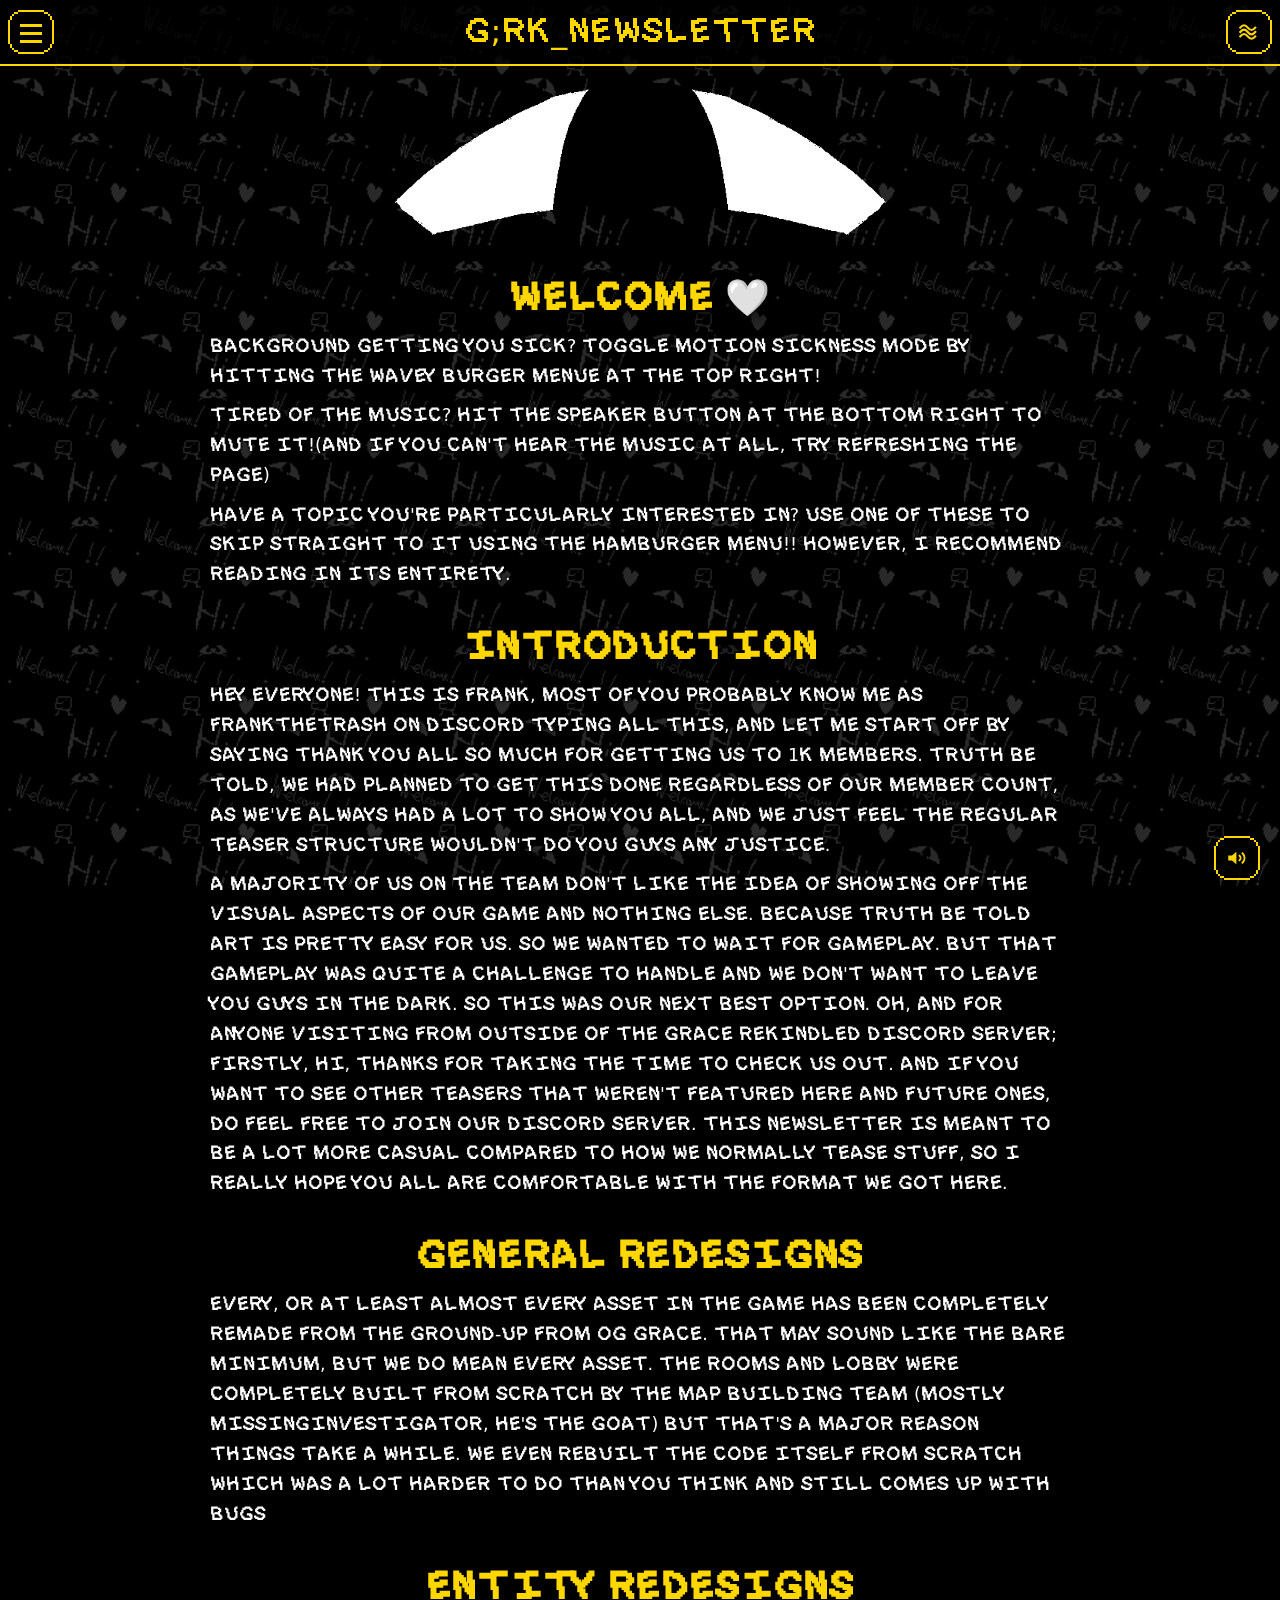
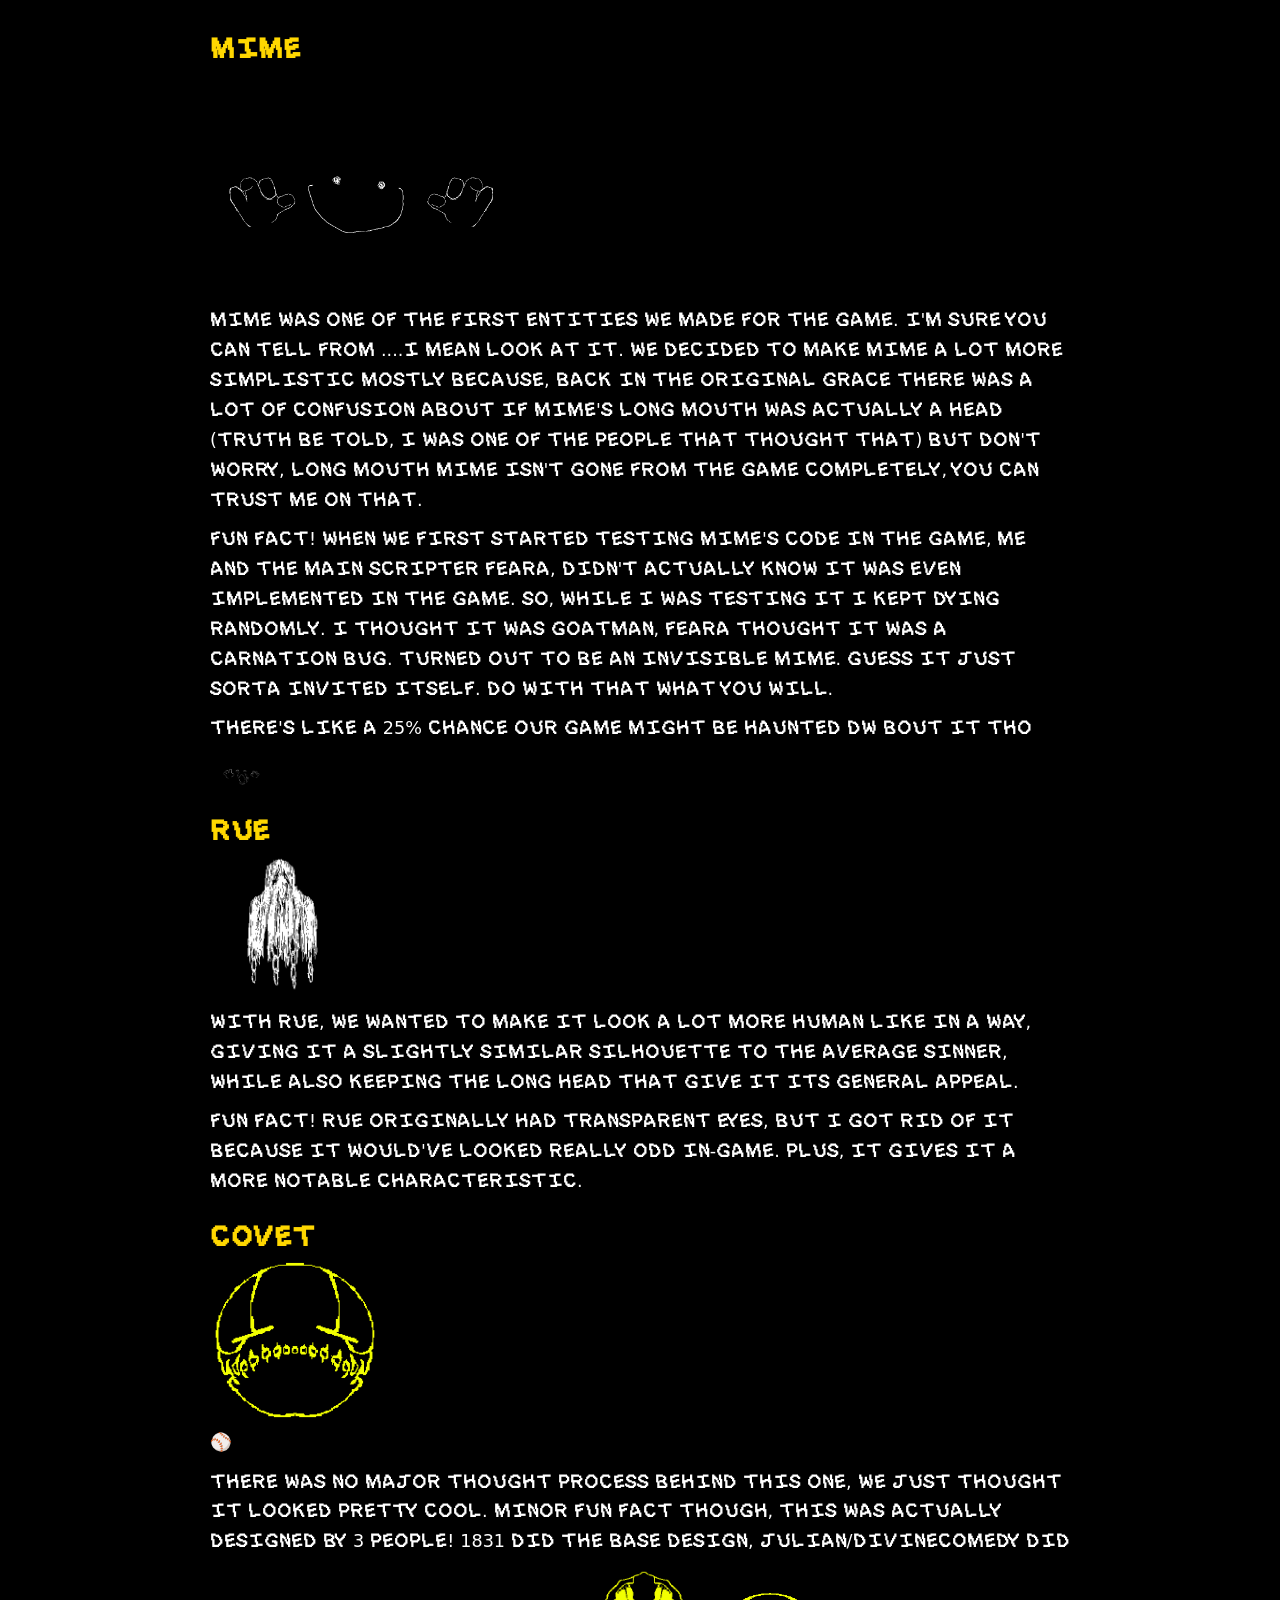
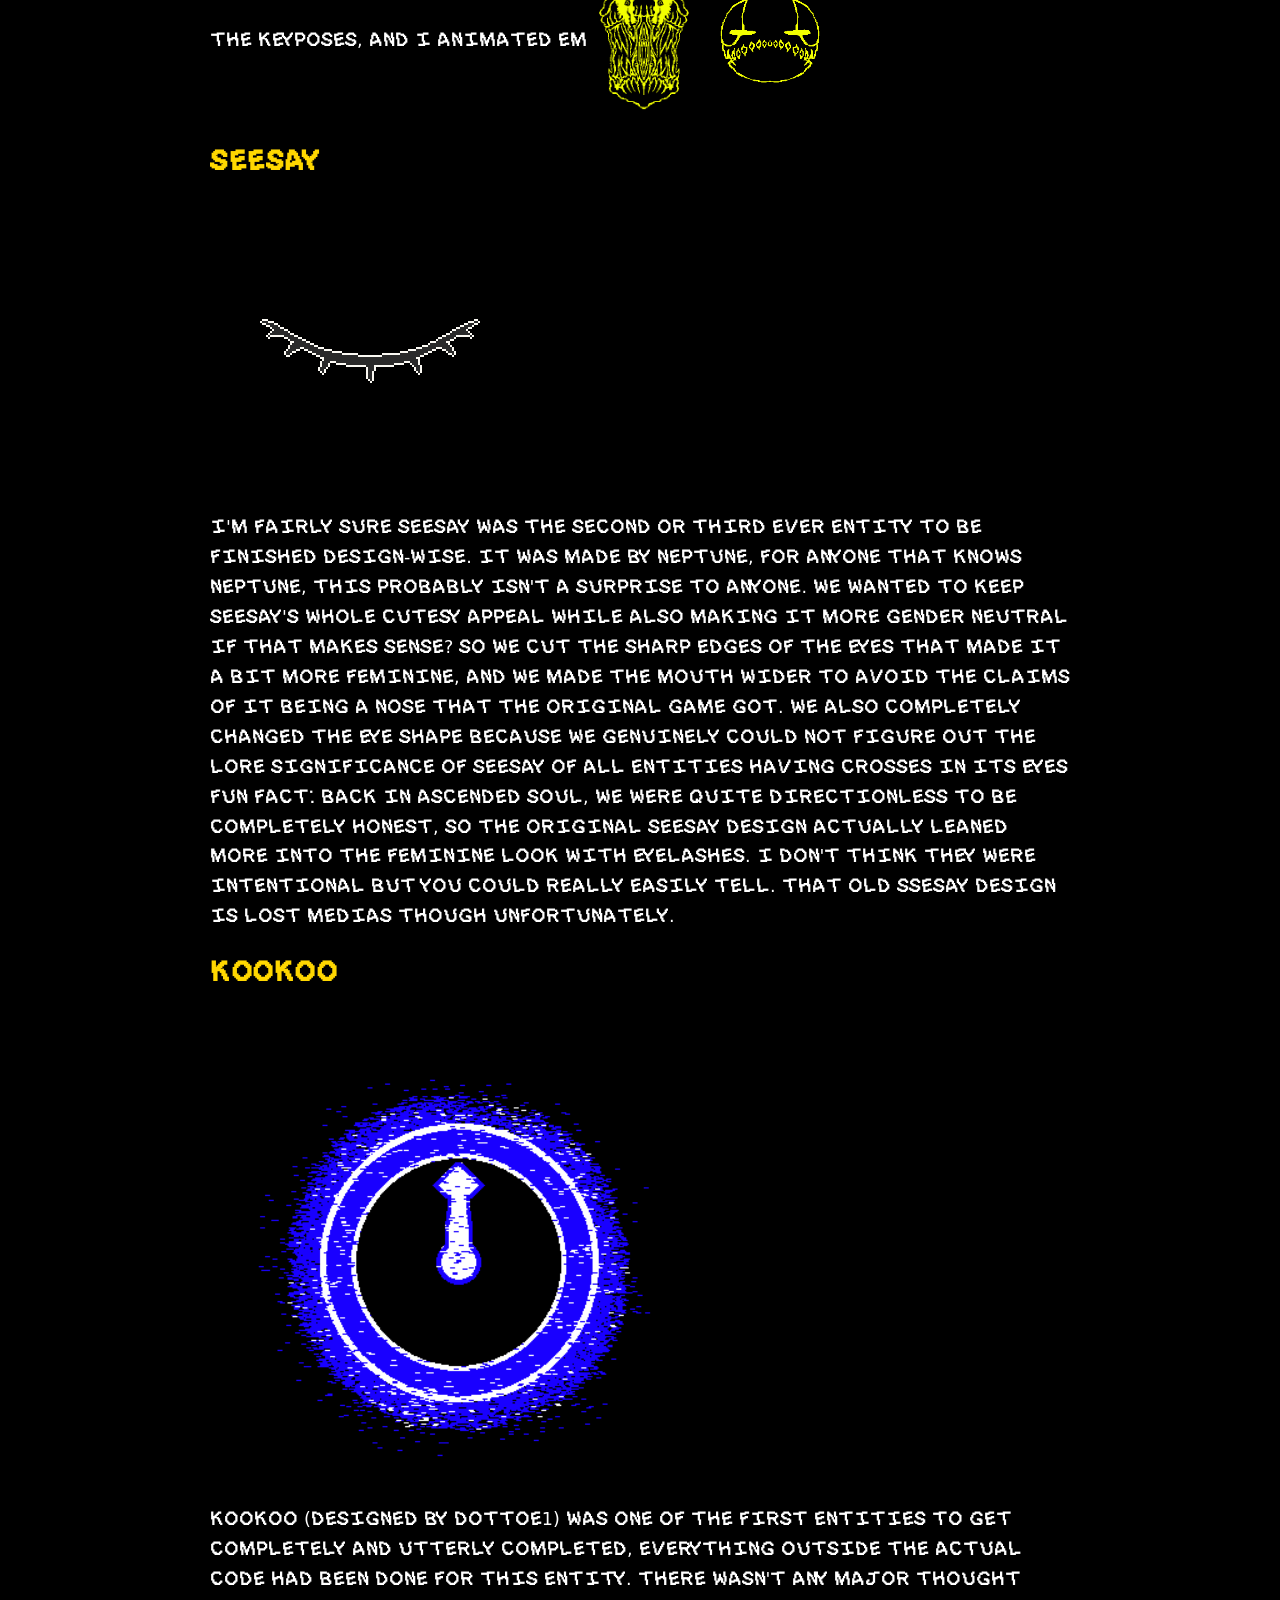
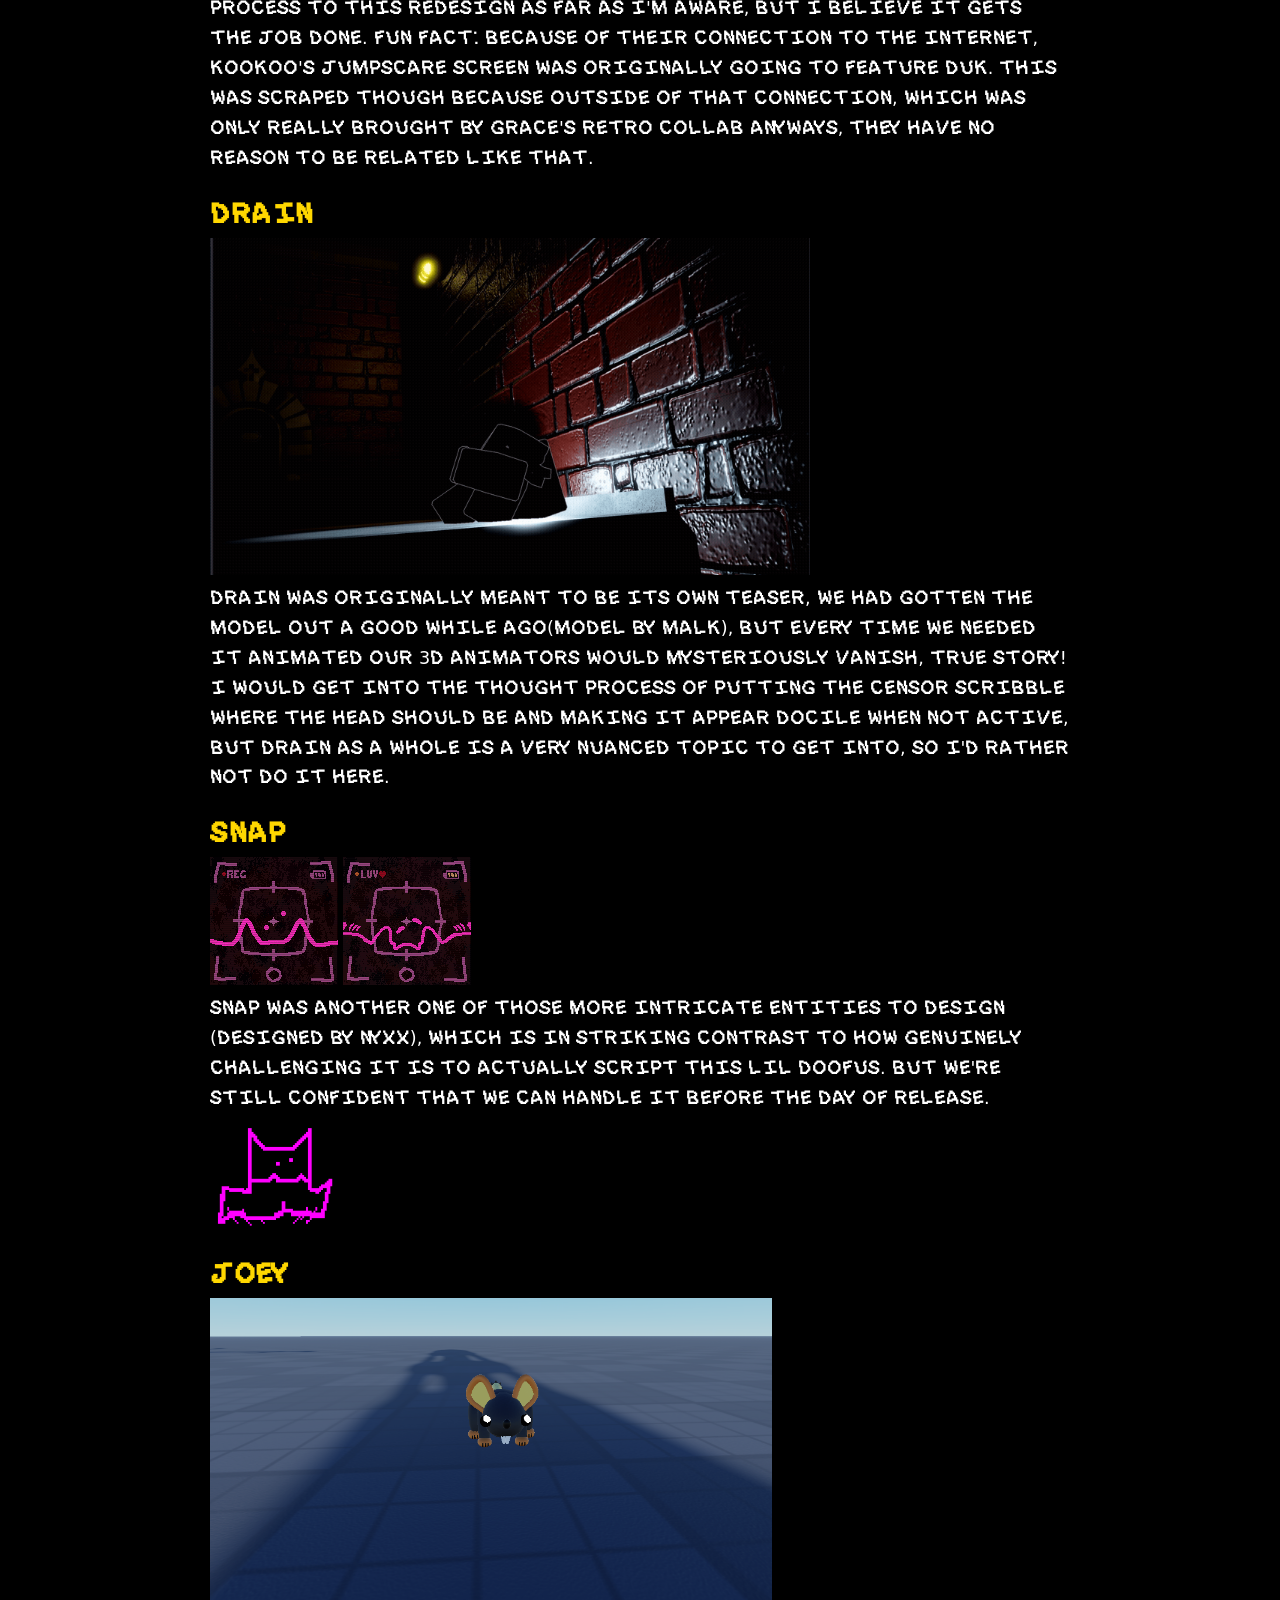
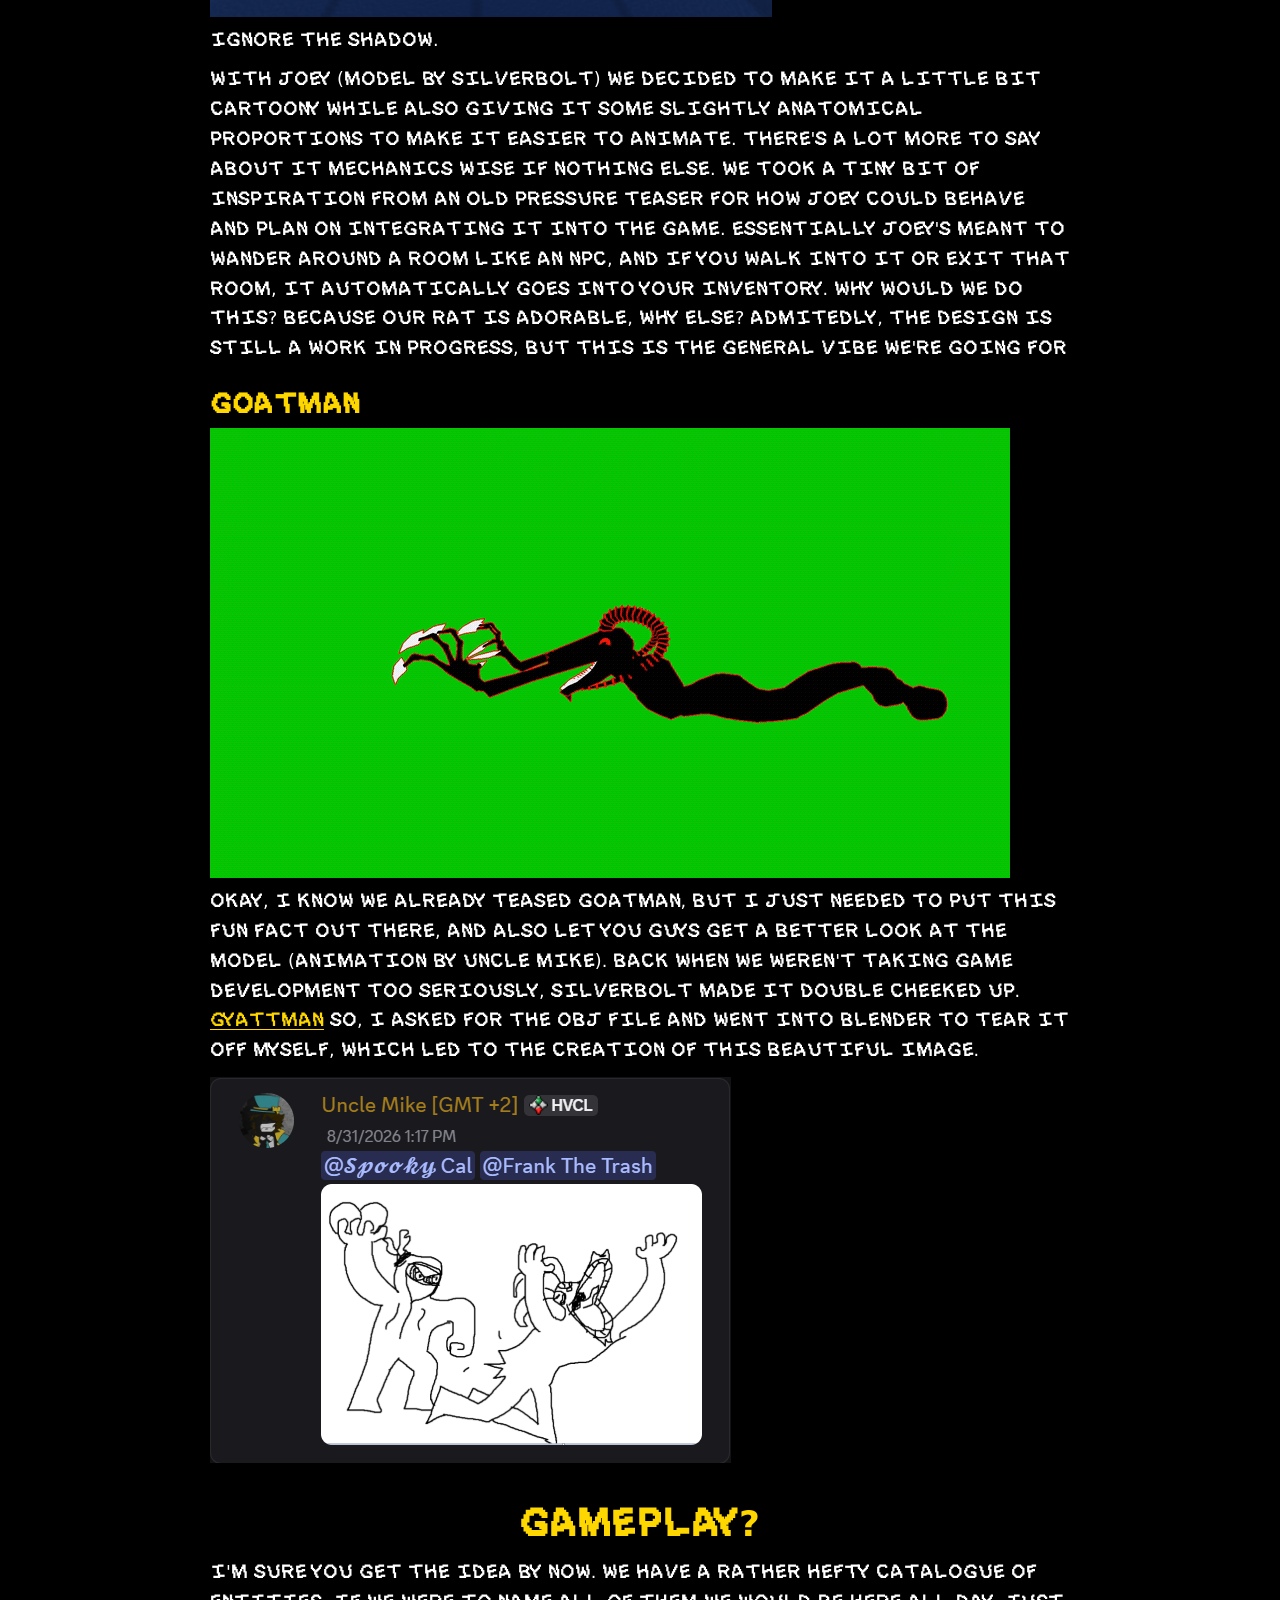
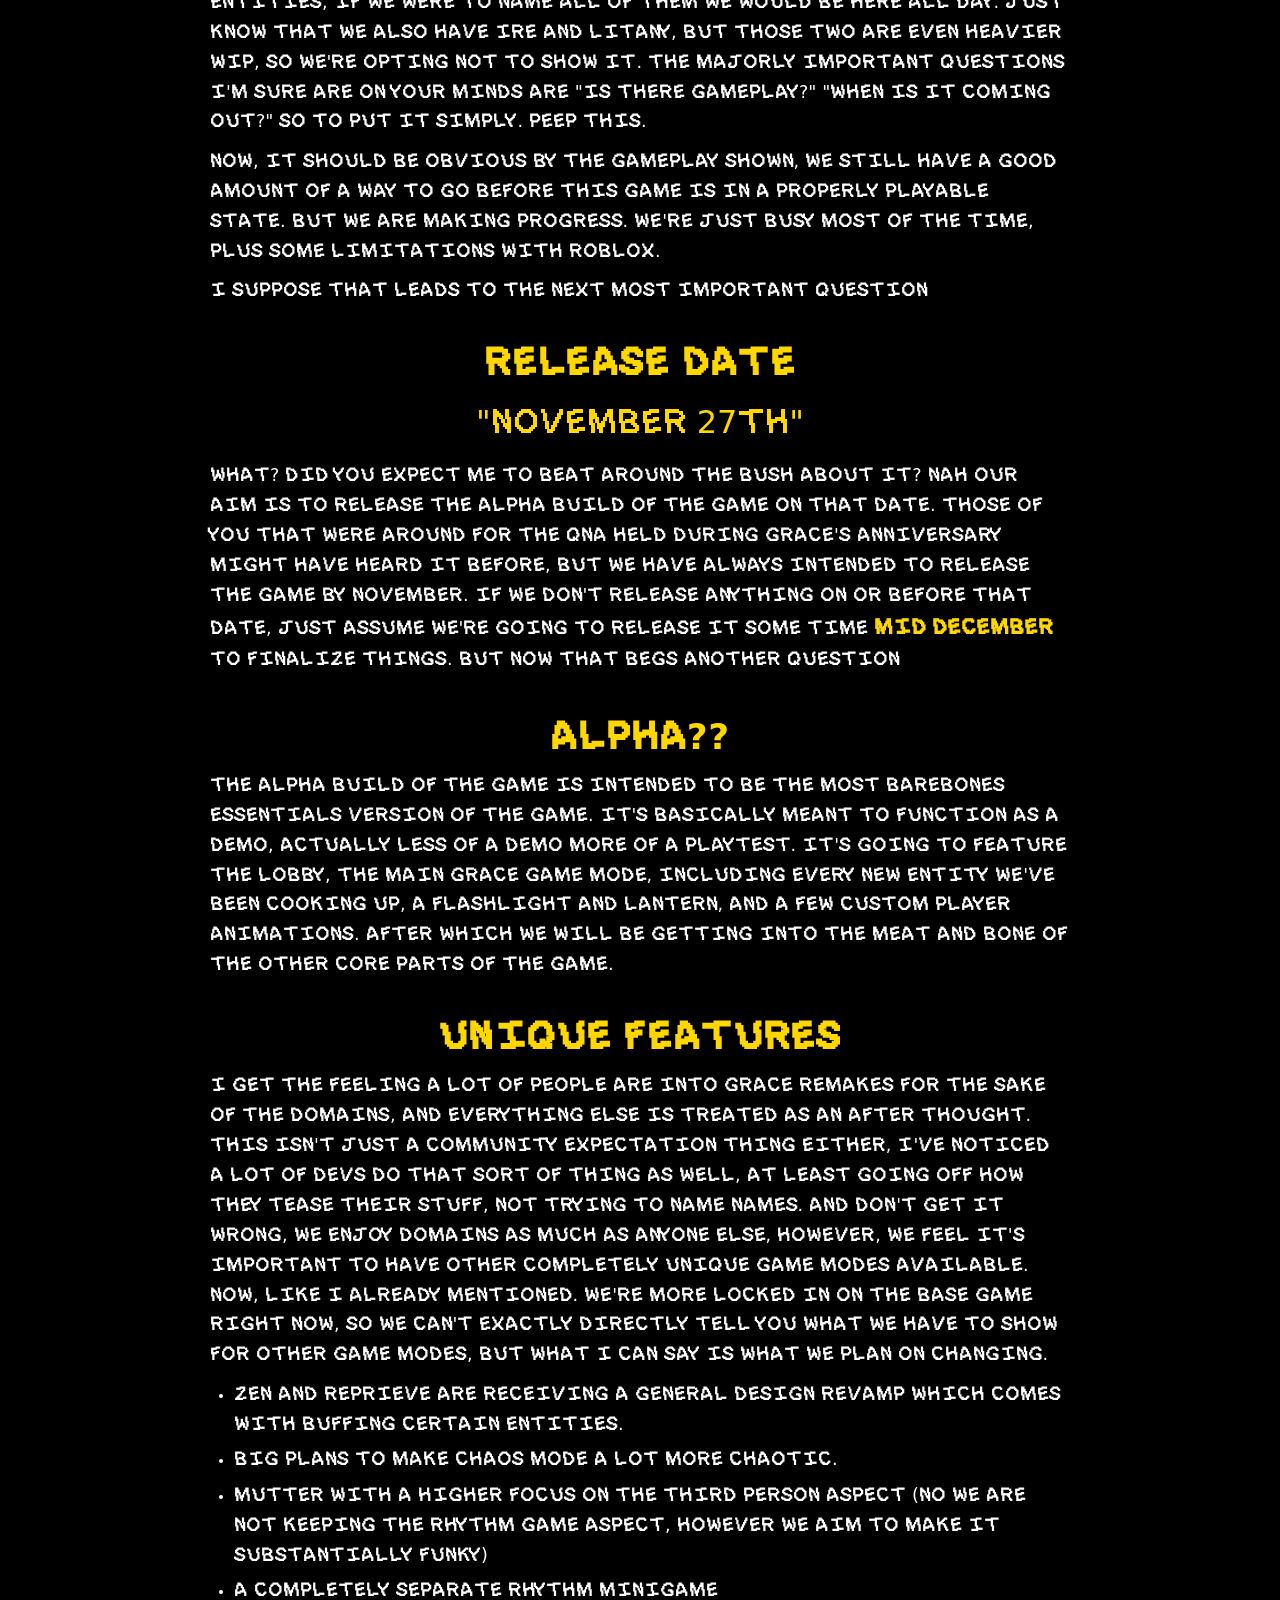
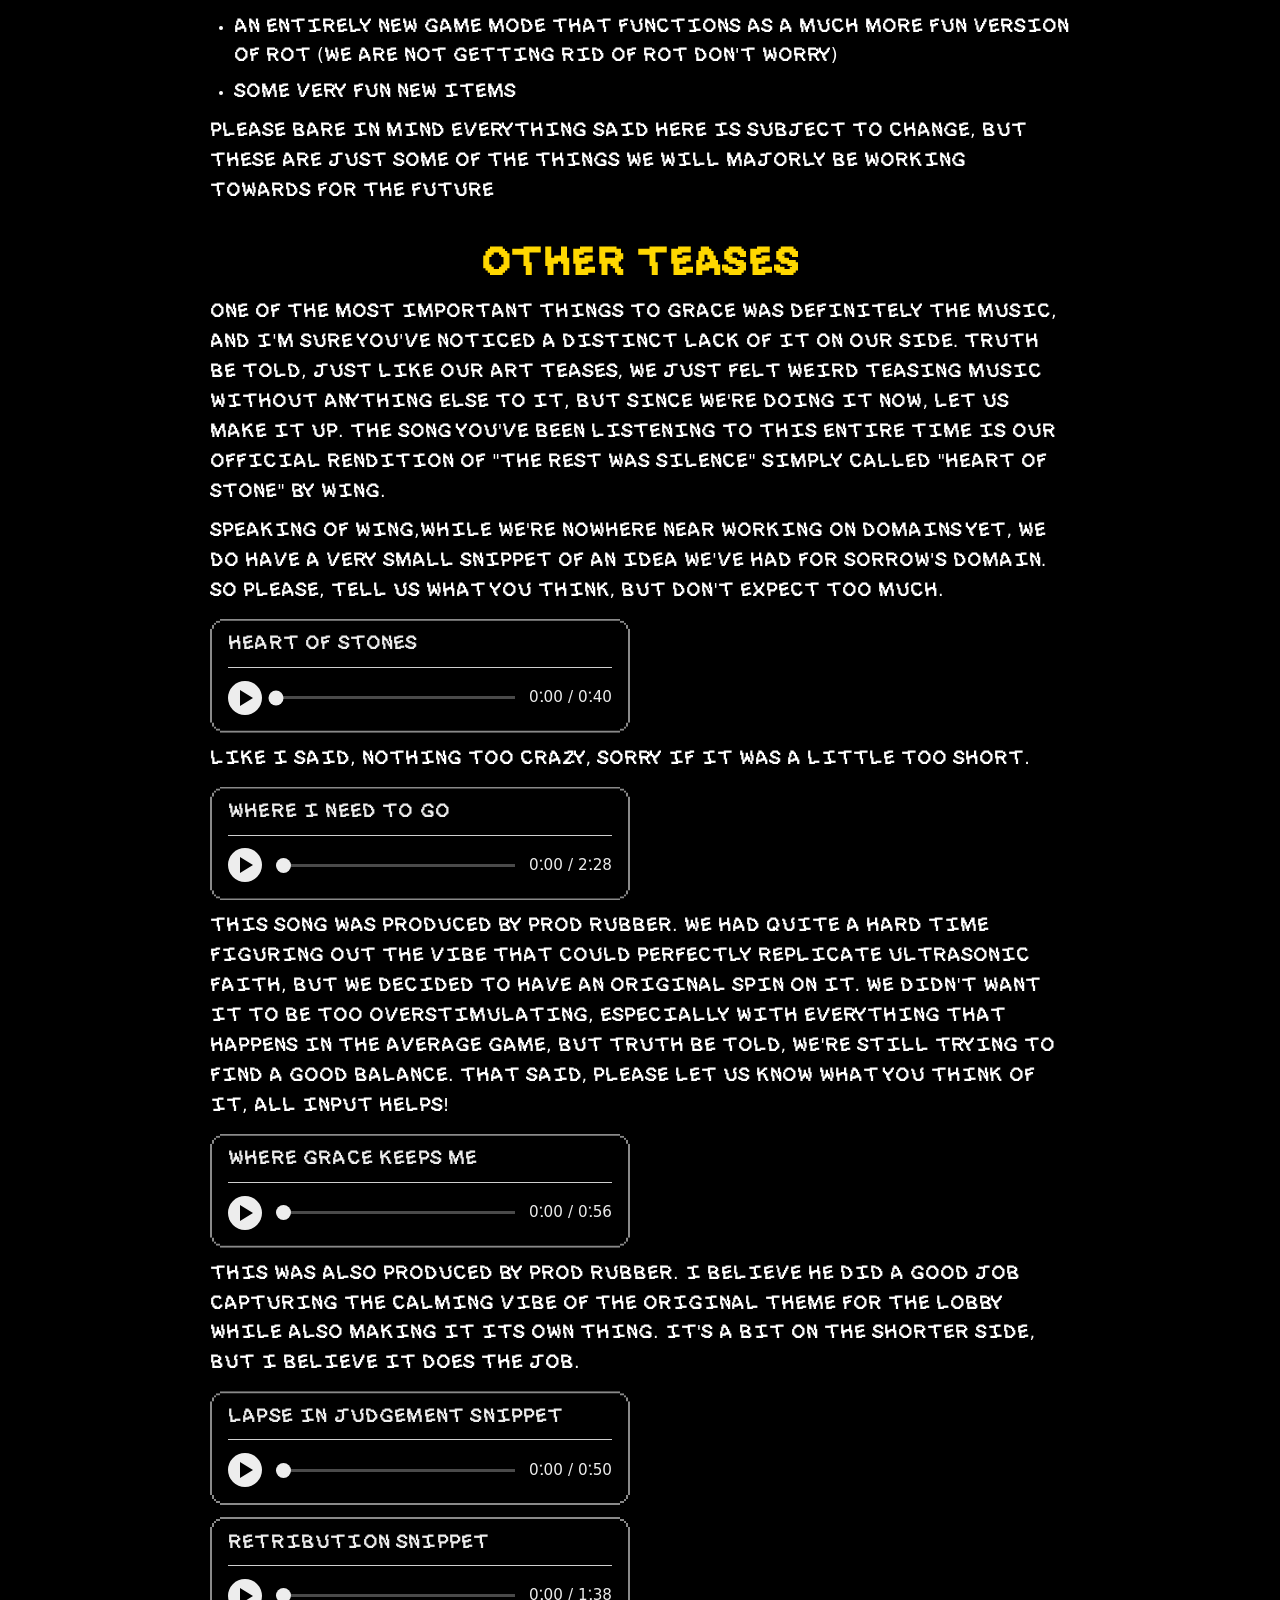
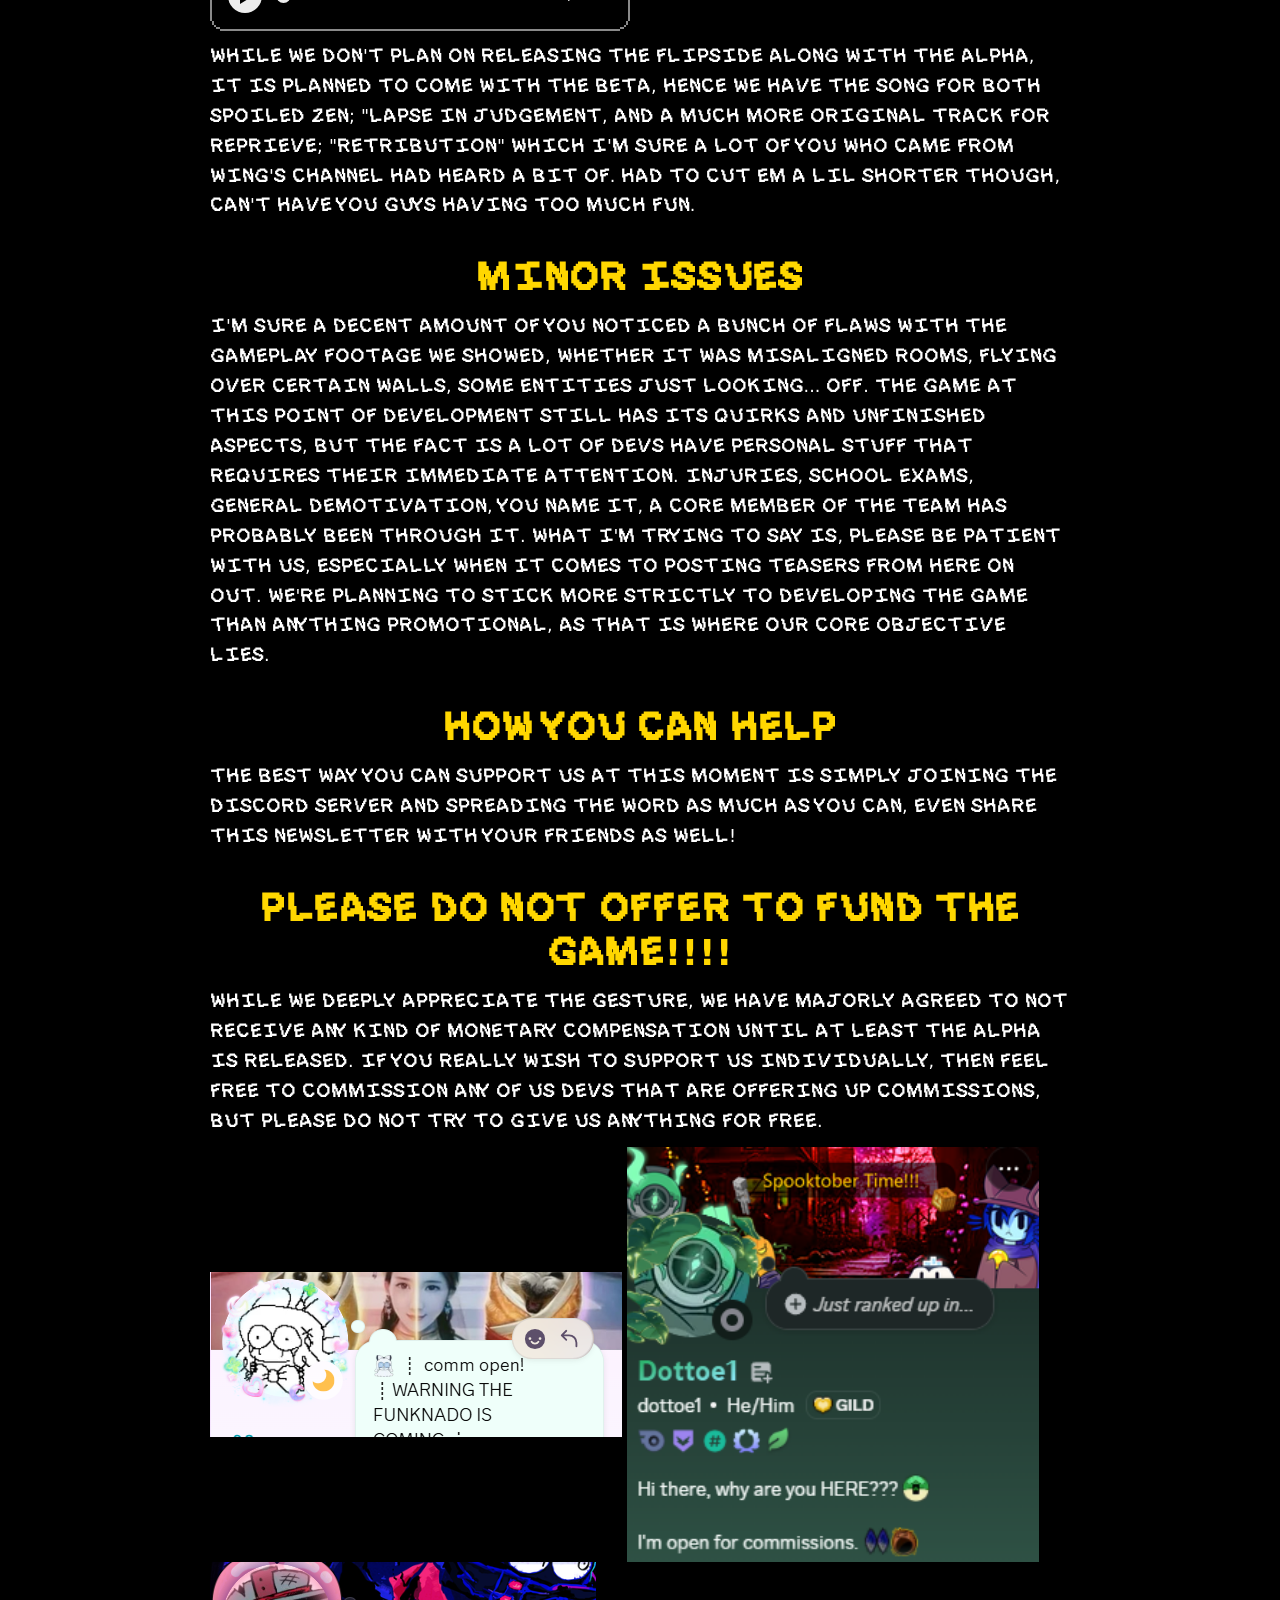
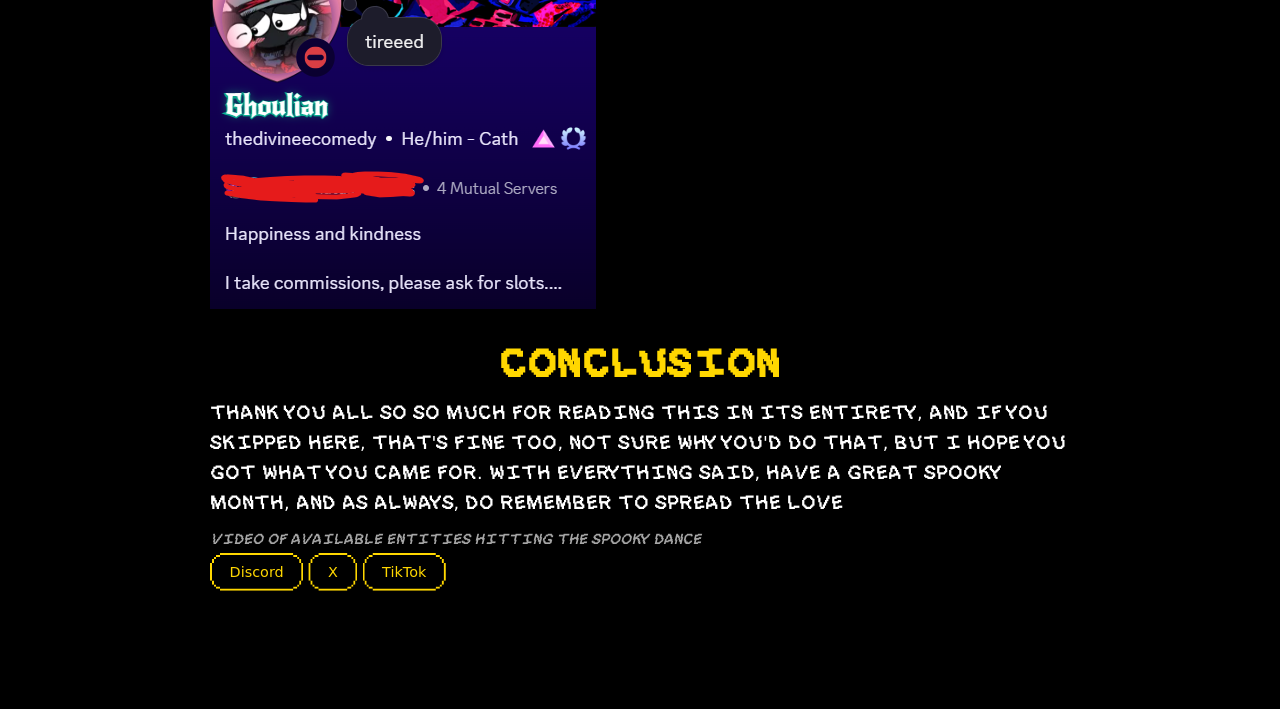
==== commit 76779881: "dfg" ====
--- a/index.html
+++ b/index.html
@@ -158,7 +158,8 @@
   <section id="gameplay">
   <h2>gameplay?</h2>
   <p>i'm sure you get the idea by now. we have a rather hefty catalogue of entities, if we were to name all of them we would be here all day. Just know that we also have Ire and Litany, but those two are even heavier WIP, so we're opting not to show it. The majorly important questions i'm sure are on your minds are "is there gameplay?" "when is it coming out?" so to put it simply. peep this.</p>
-  <p>now, it should be obvious by the gameplay shown, we still have a good amount of a way to go before this game is in a properly playable state. but we are making progress. i suppose that leads to the next most important question</p>
+  <p>now, it should be obvious by the gameplay shown, we still have a good amount of a way to go before this game is in a properly playable state. but we are making progress. we're just busy most of the time, plus some limitations with roblox.</p> 
+  <p>i suppose that leads to the next most important question</p>
   </section>
   <section id="release_date">
   <h2>release date</h2>
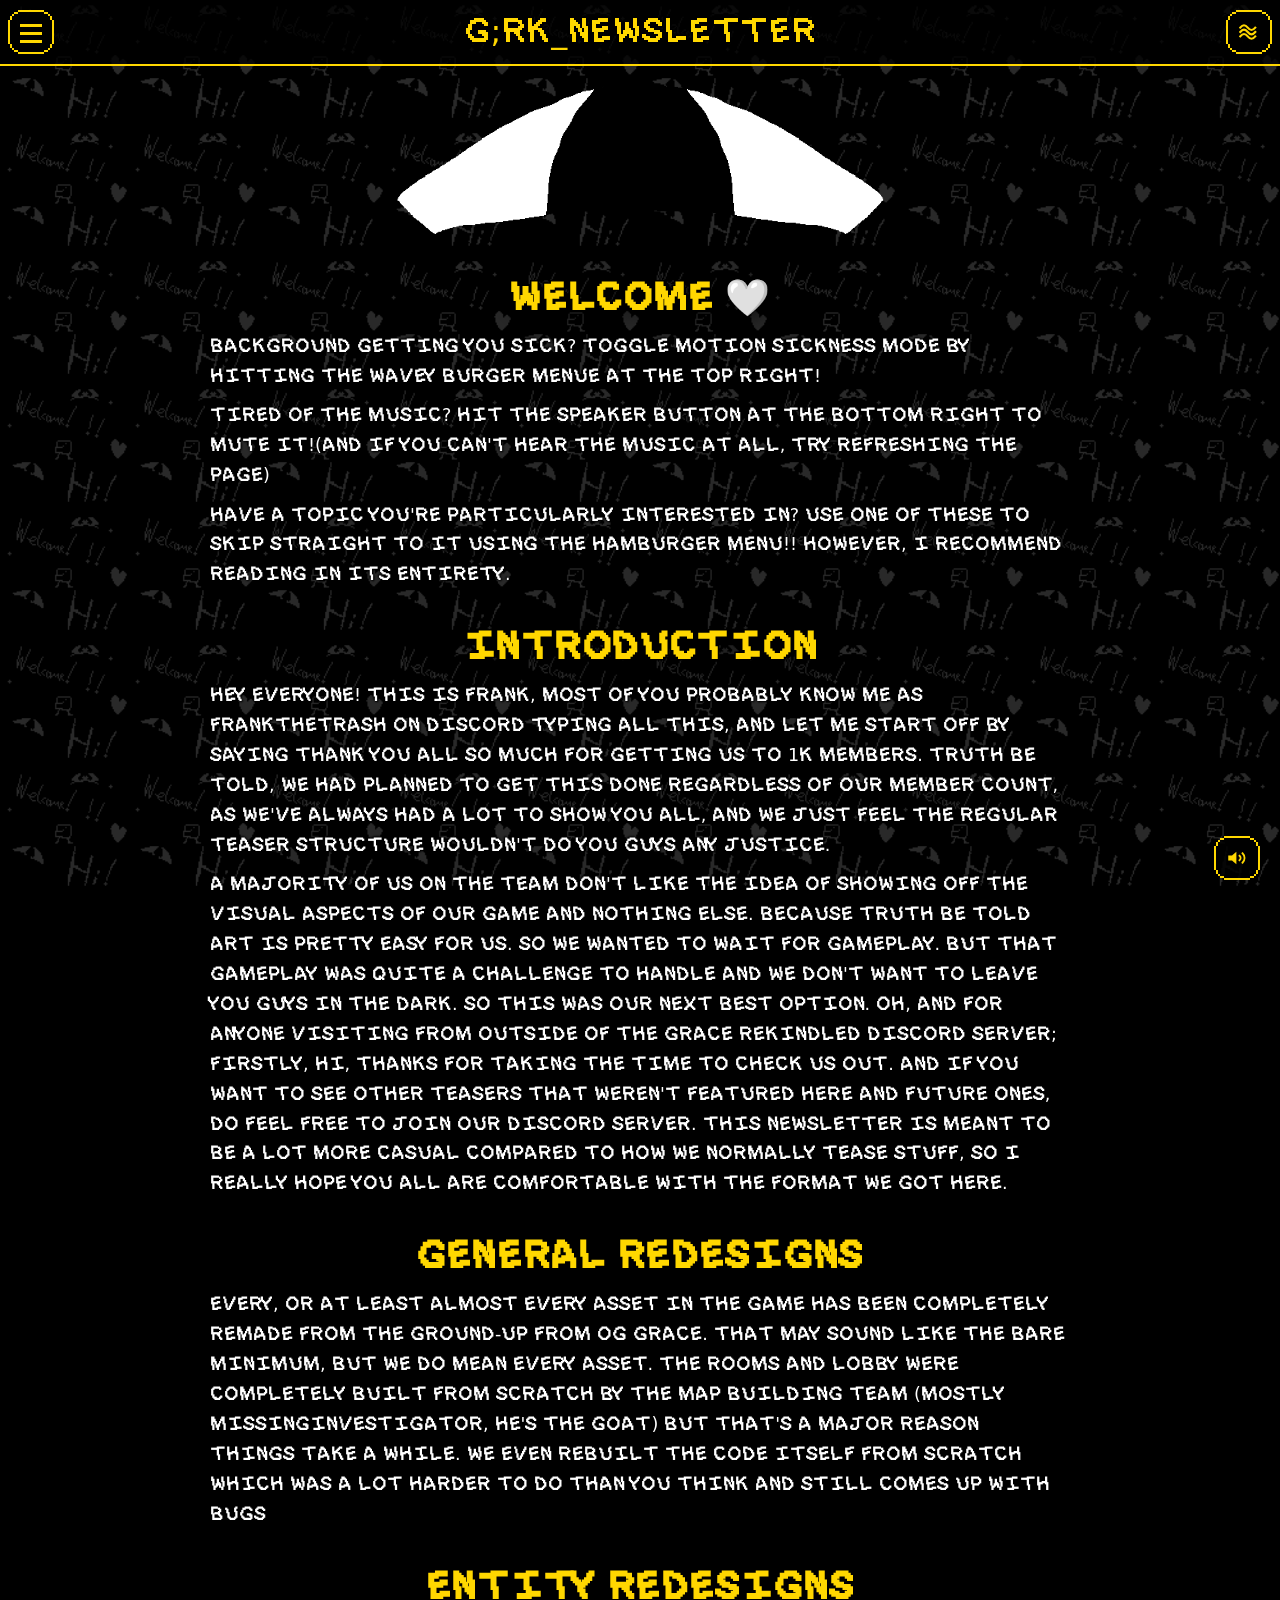
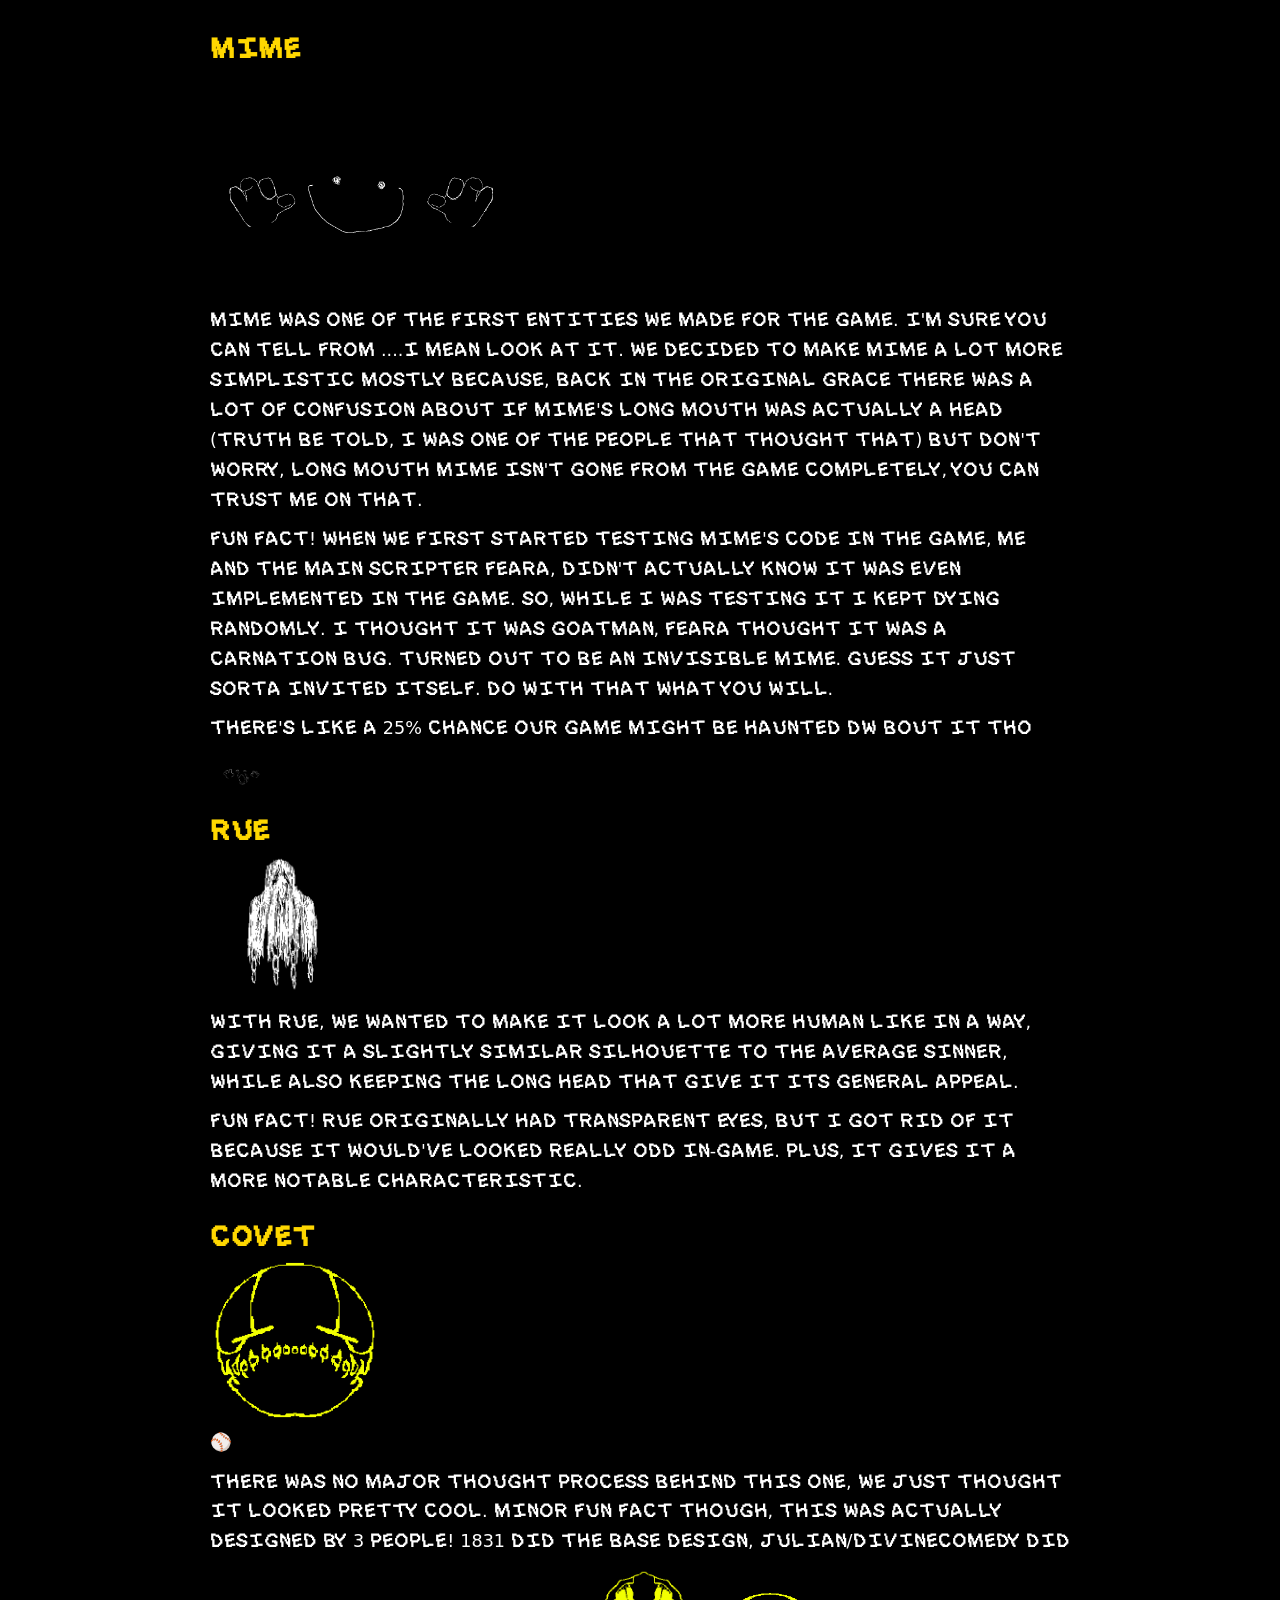
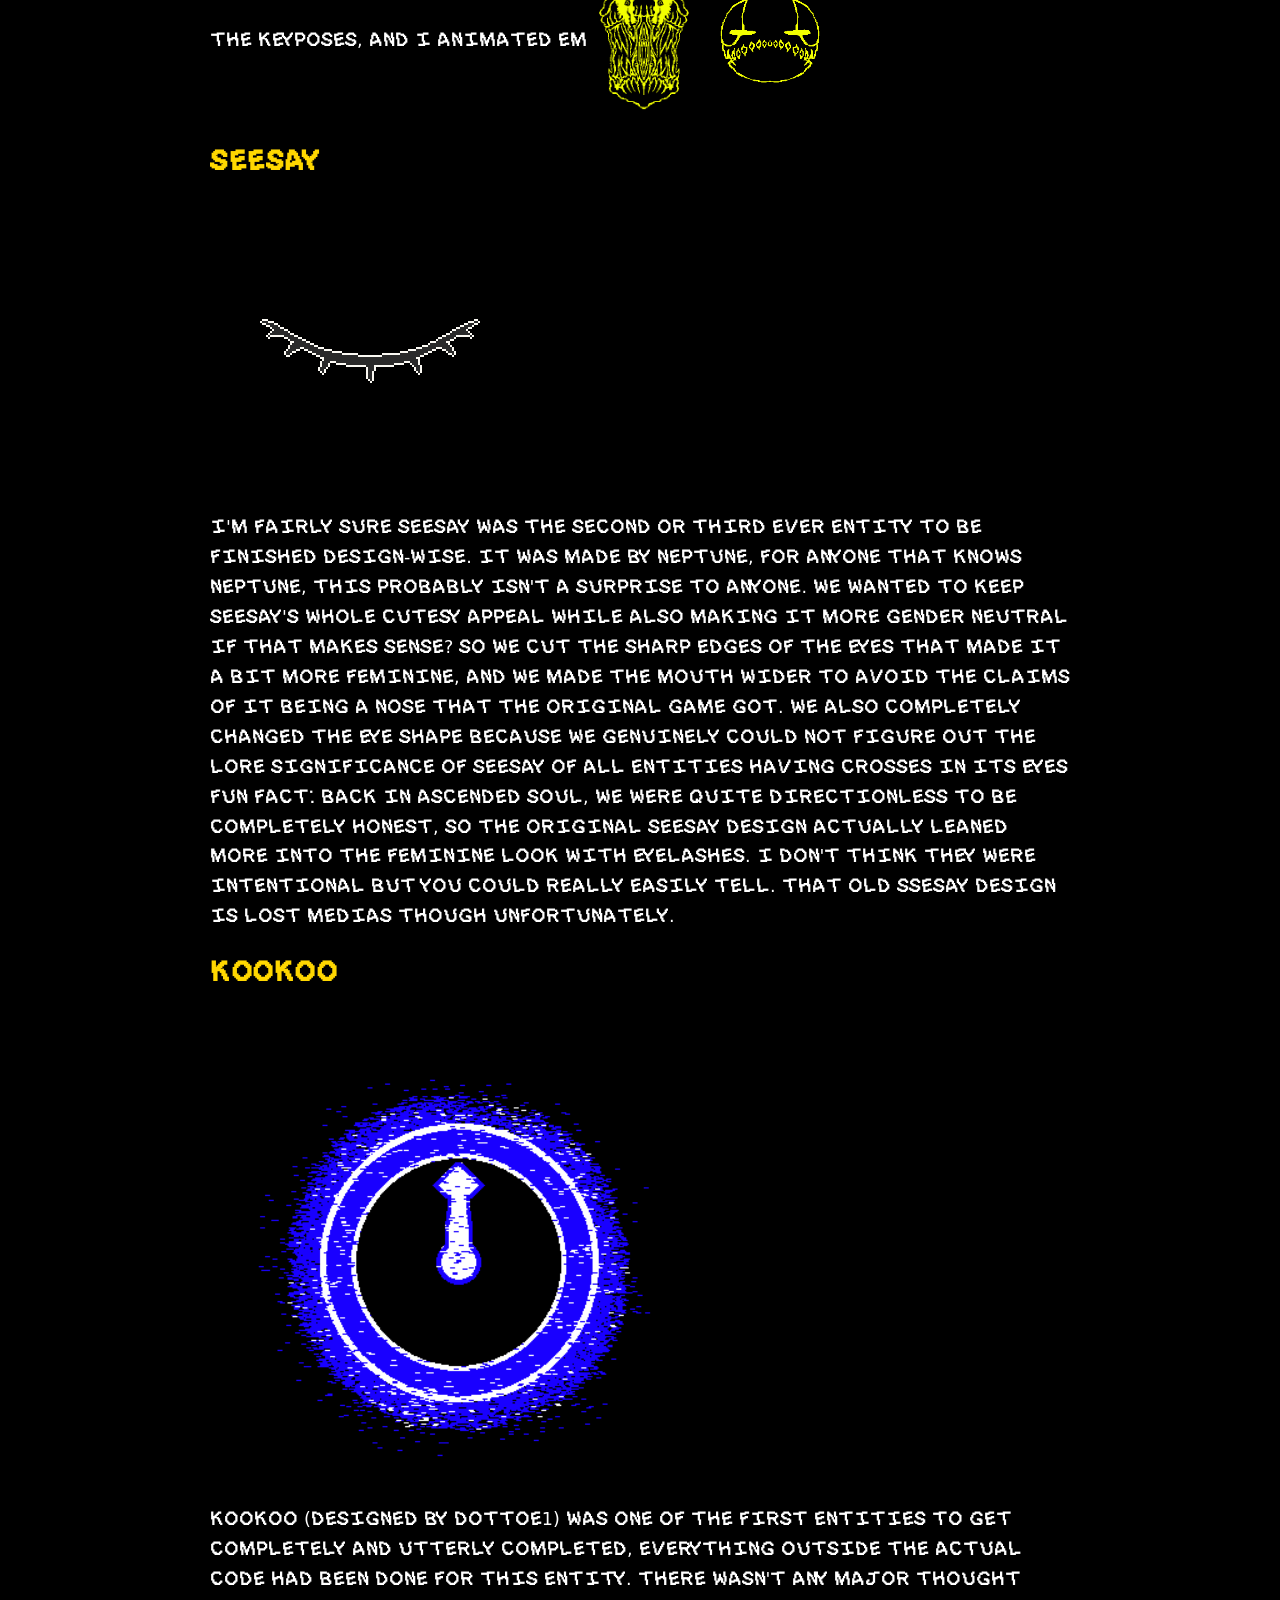
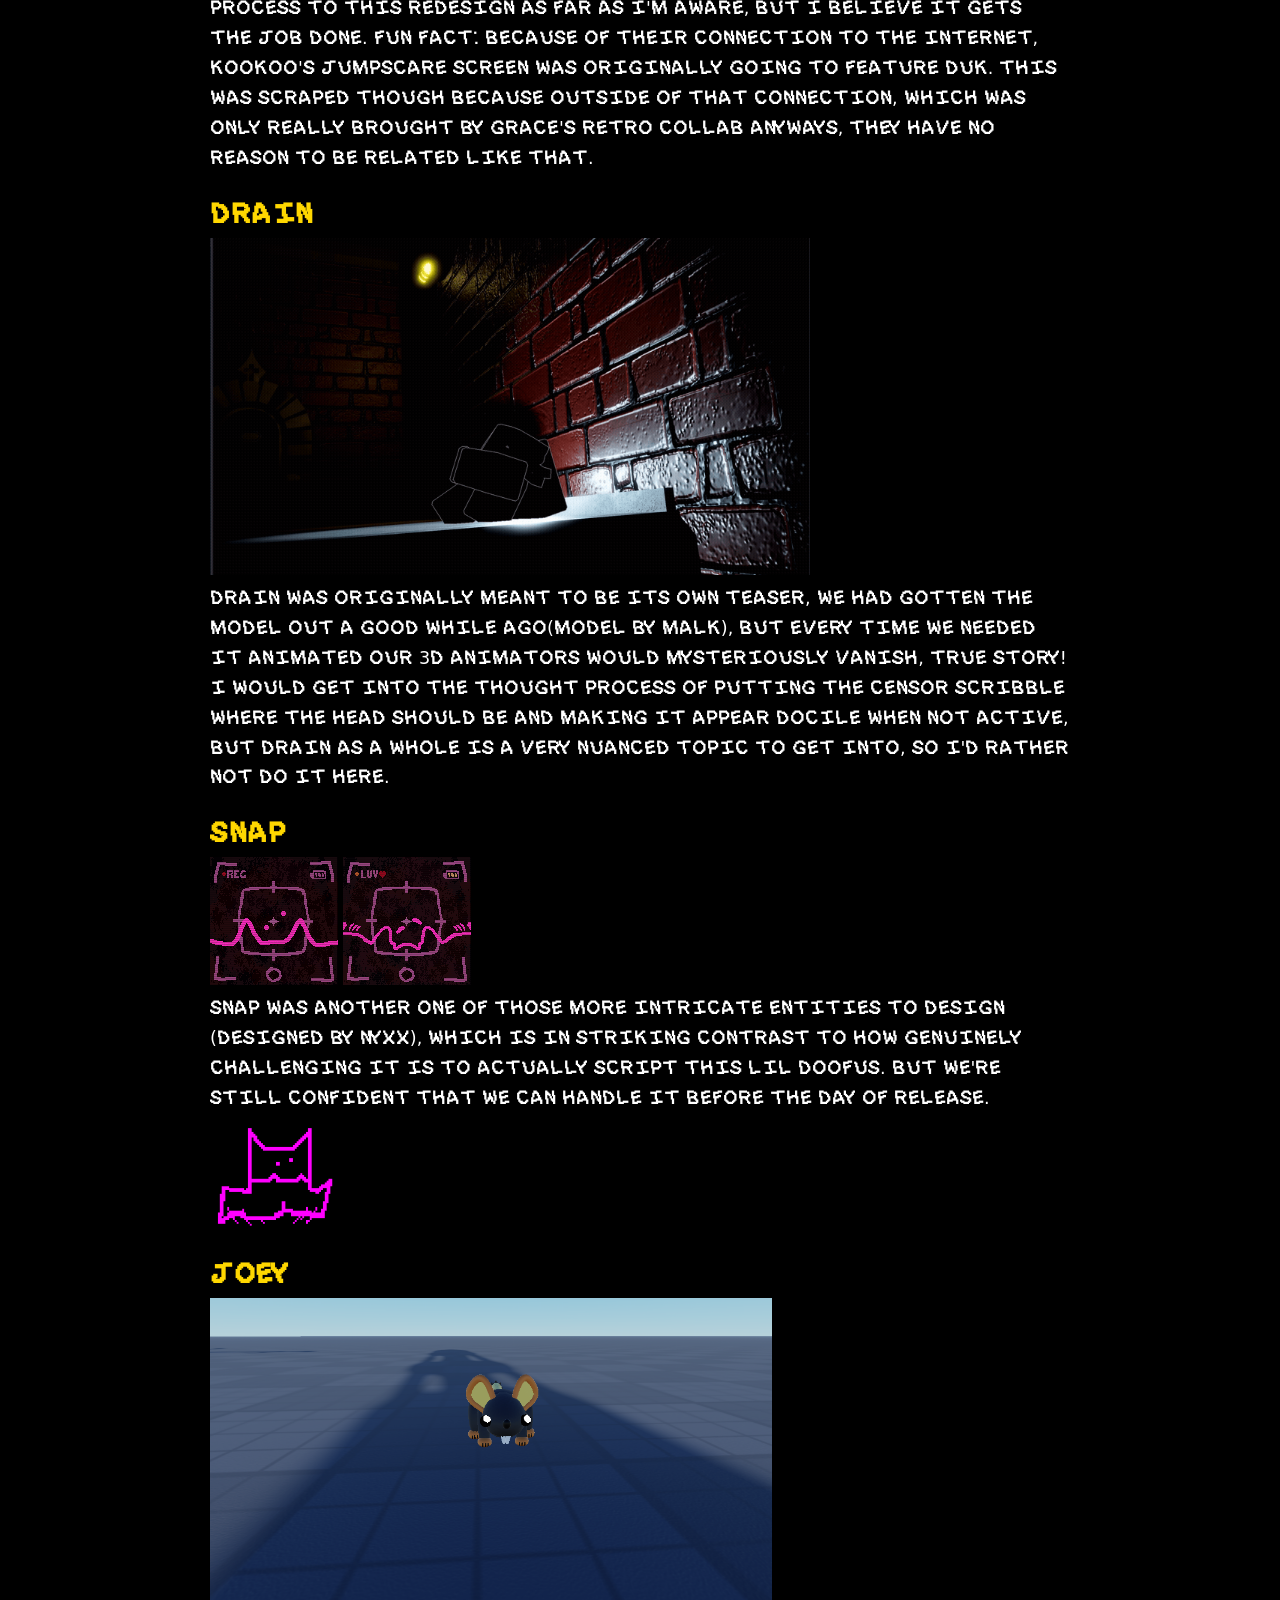
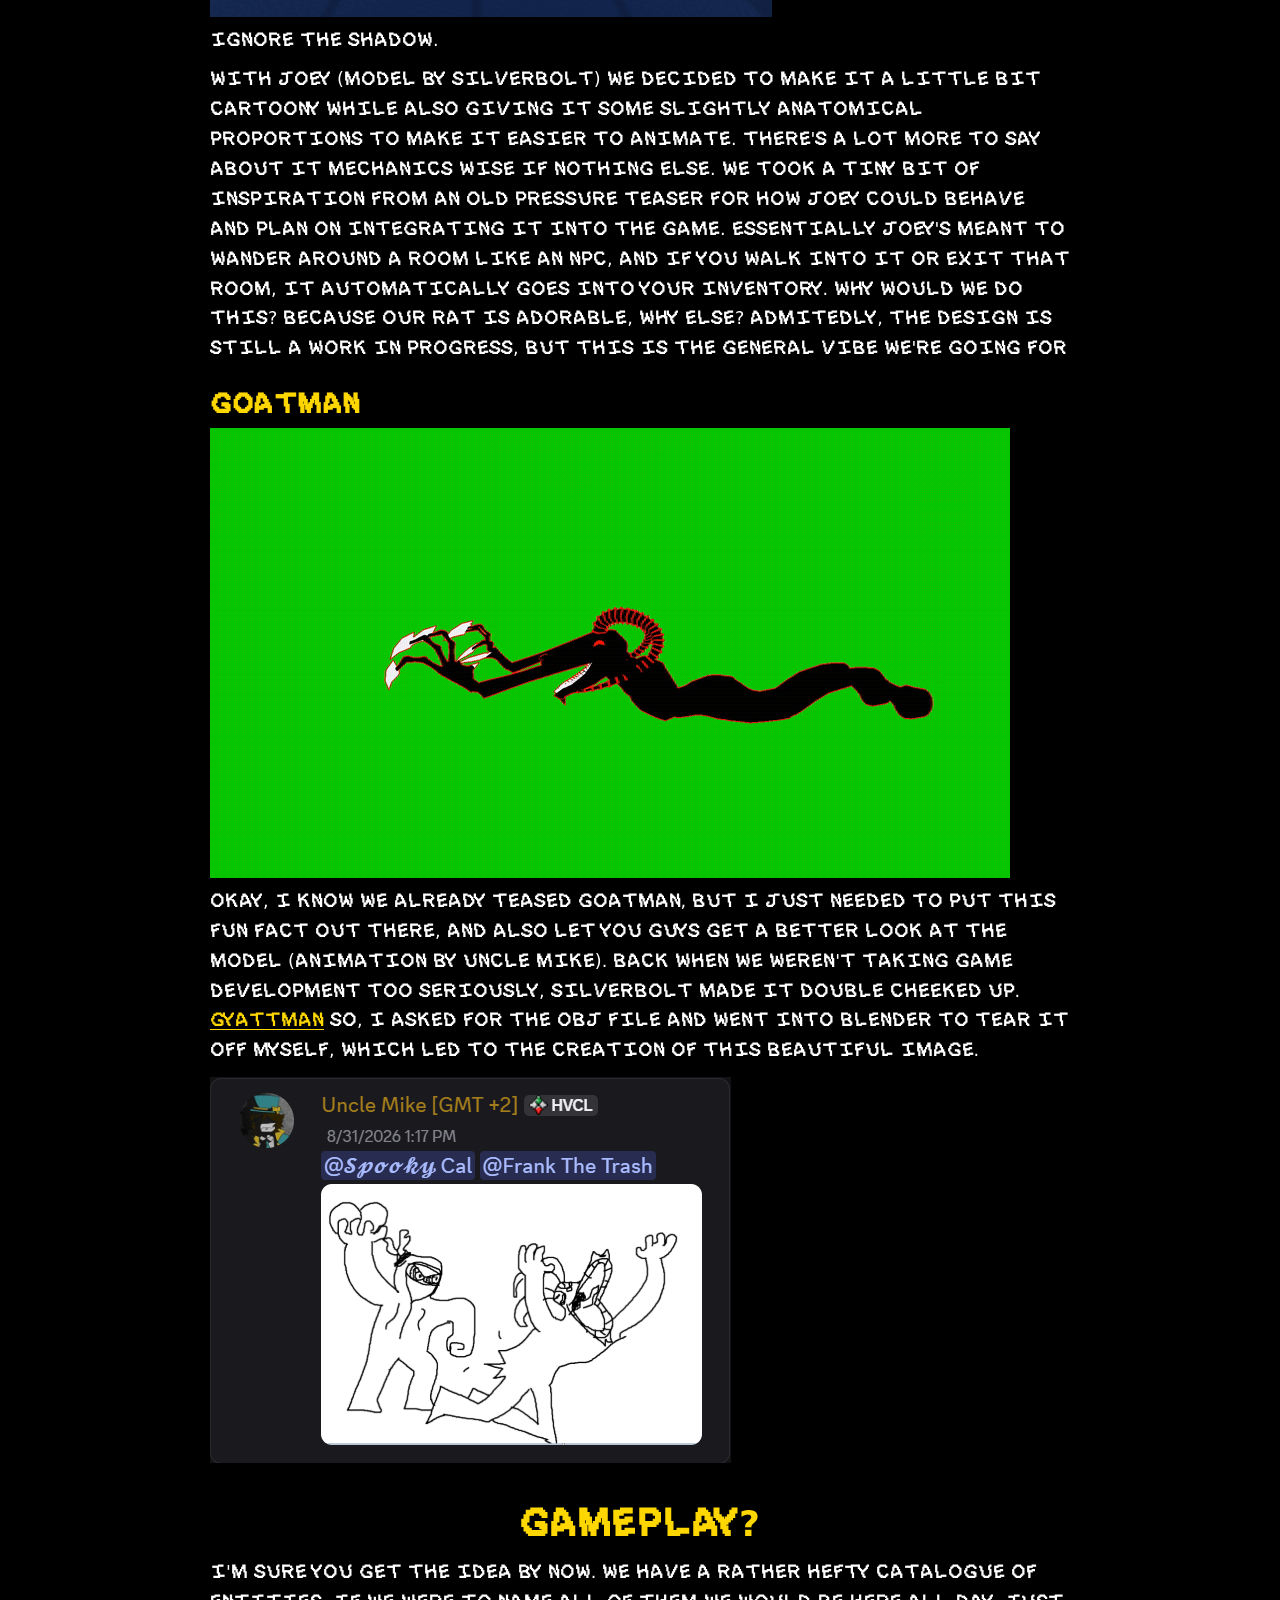
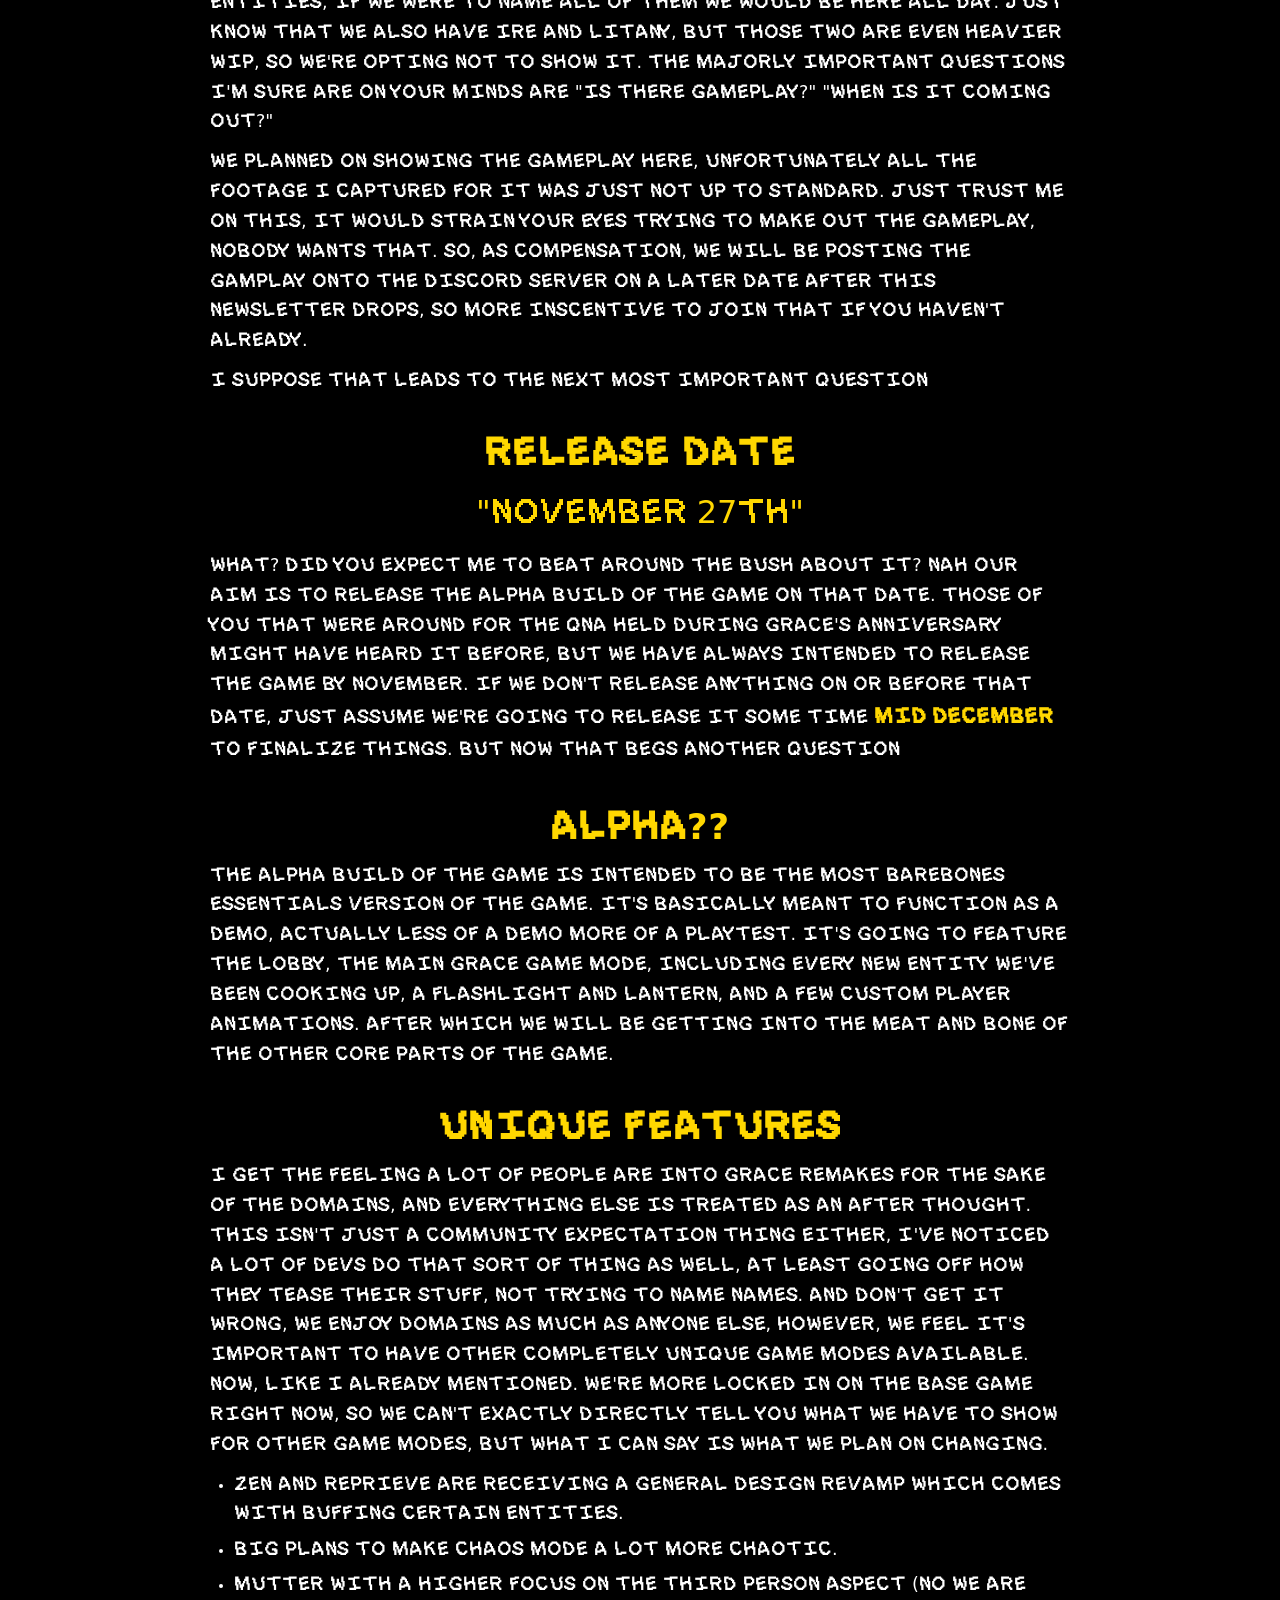
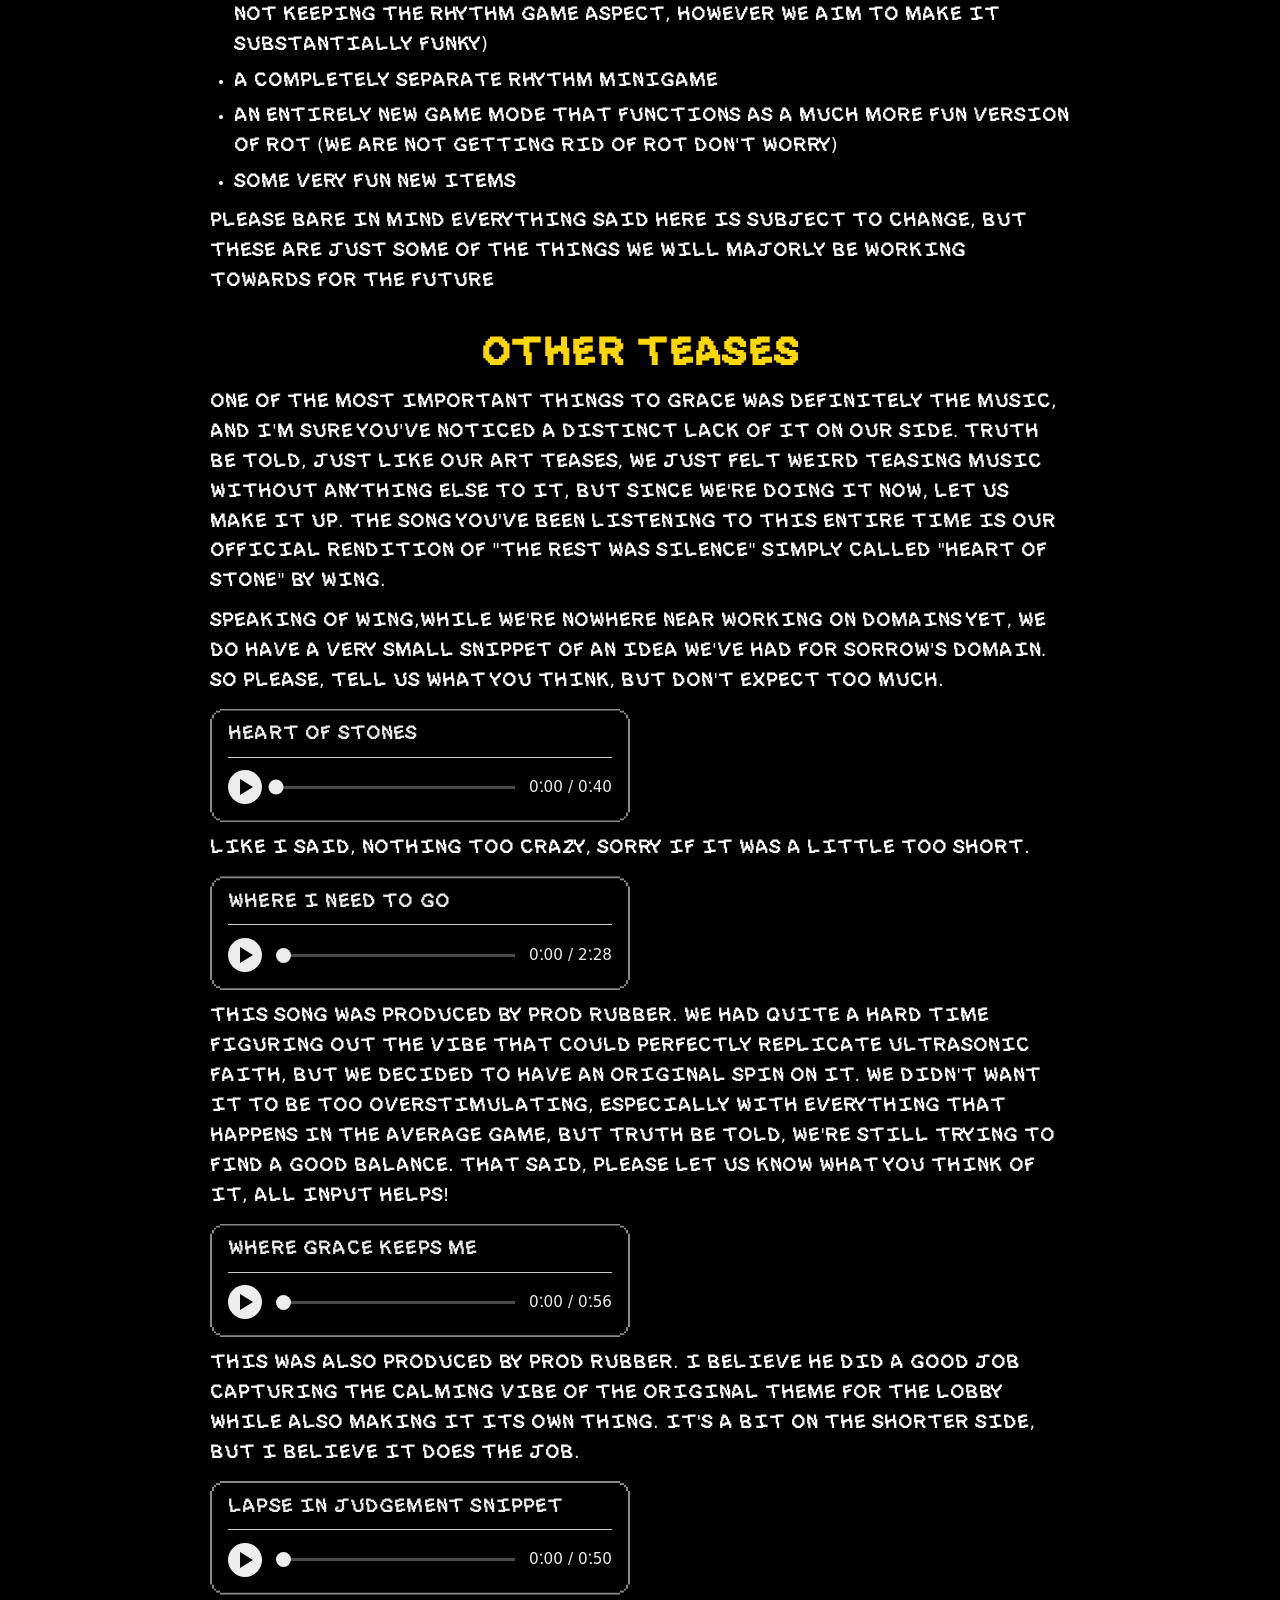
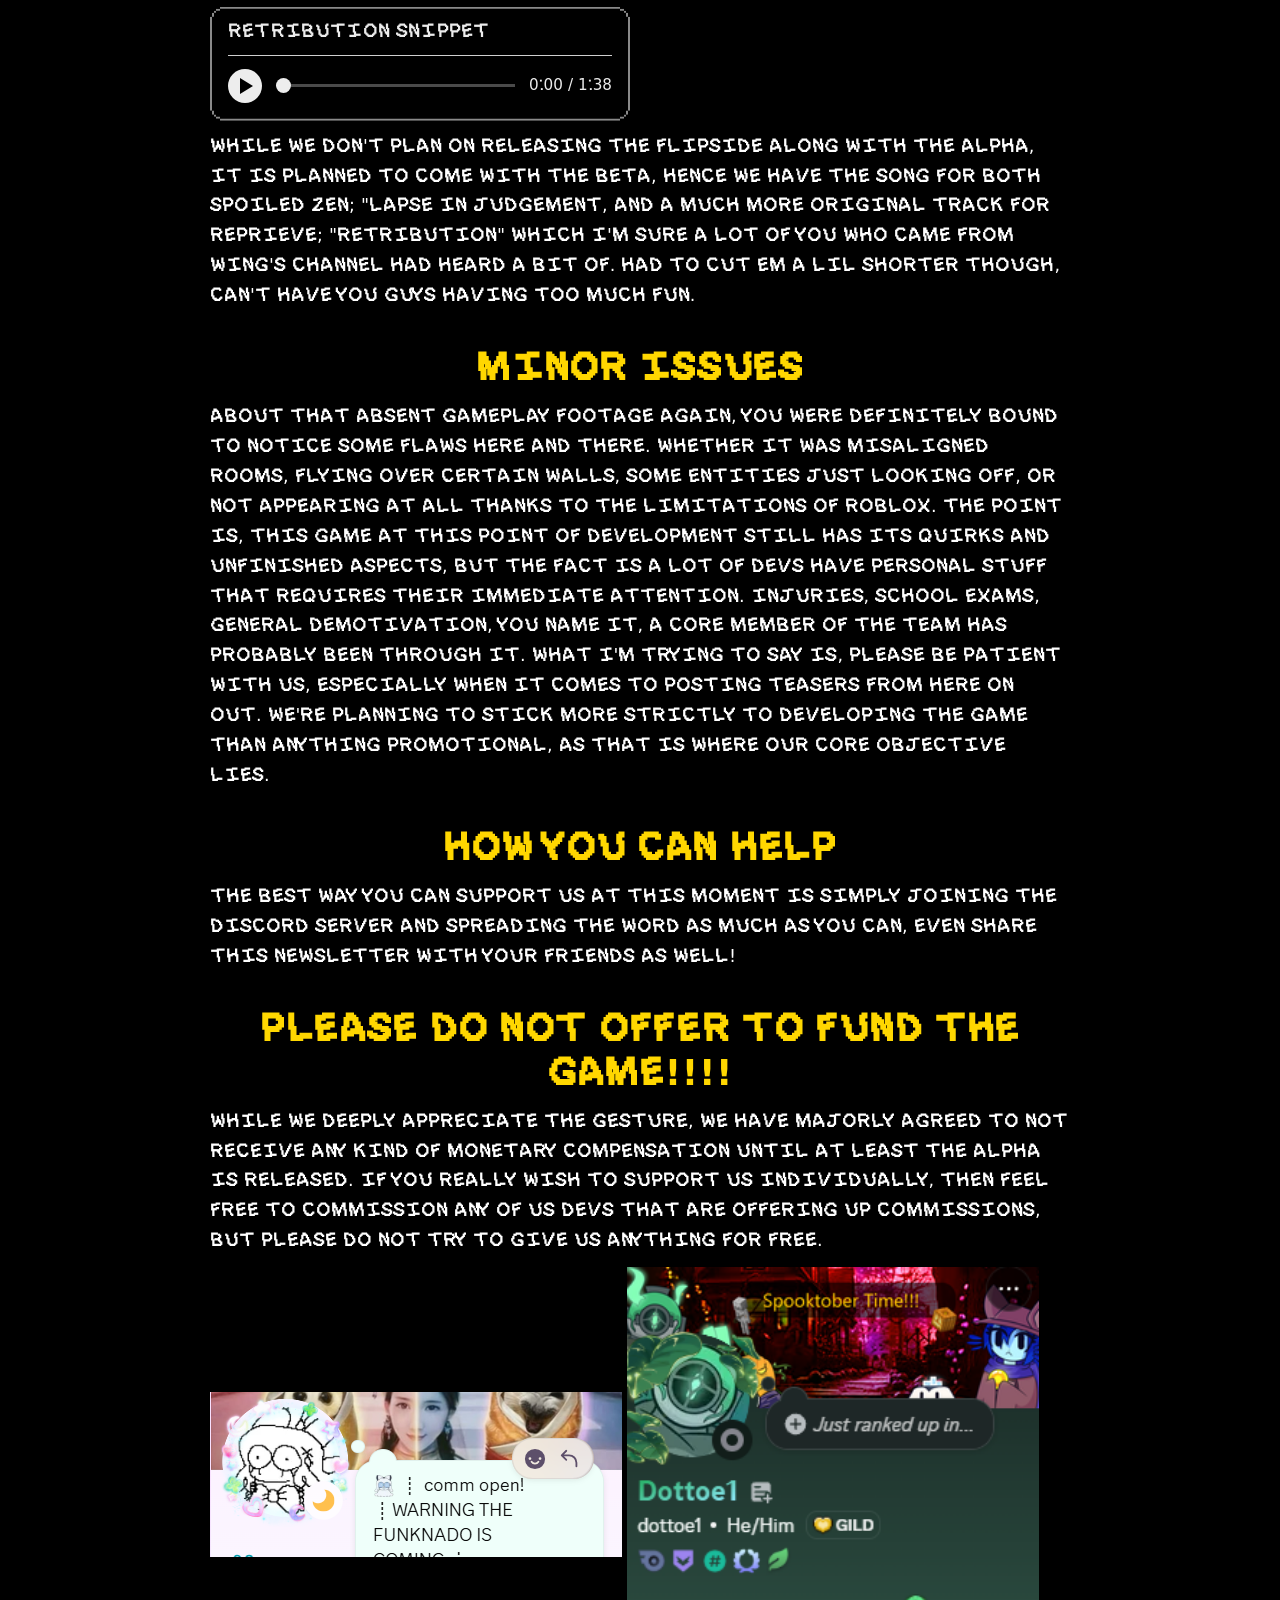
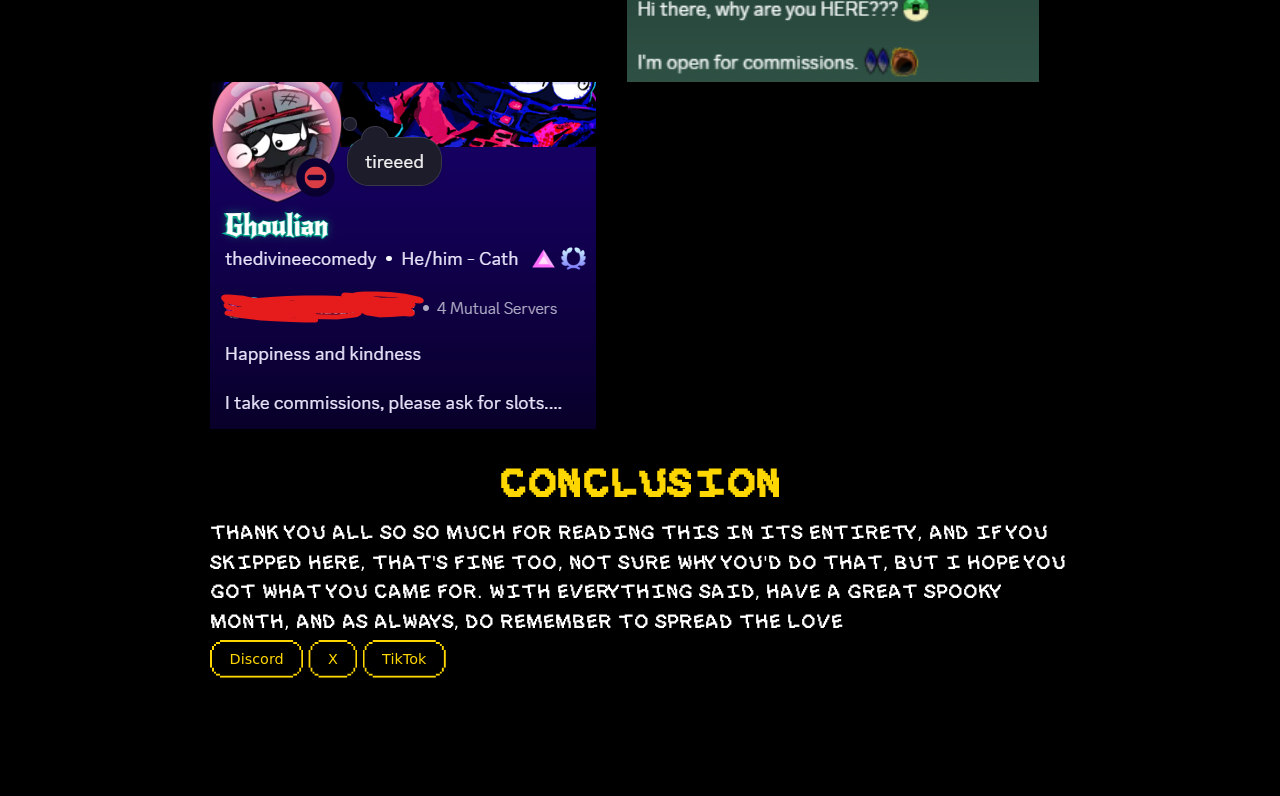
==== commit 18990f73: "qe3rwfegt45thyju" ====
--- a/index.html
+++ b/index.html
@@ -157,8 +157,8 @@
   </section>
   <section id="gameplay">
   <h2>gameplay?</h2>
-  <p>i'm sure you get the idea by now. we have a rather hefty catalogue of entities, if we were to name all of them we would be here all day. Just know that we also have Ire and Litany, but those two are even heavier WIP, so we're opting not to show it. The majorly important questions i'm sure are on your minds are "is there gameplay?" "when is it coming out?" so to put it simply. peep this.</p>
-  <p>now, it should be obvious by the gameplay shown, we still have a good amount of a way to go before this game is in a properly playable state. but we are making progress. we're just busy most of the time, plus some limitations with roblox.</p> 
+  <p>i'm sure you get the idea by now. we have a rather hefty catalogue of entities, if we were to name all of them we would be here all day. Just know that we also have Ire and Litany, but those two are even heavier WIP, so we're opting not to show it. The majorly important questions i'm sure are on your minds are "is there gameplay?" "when is it coming out?"</p>
+  <p>we planned on showing the gameplay here, unfortunately all the footage I captured for it was just not up to standard. Just trust me on this, it would strain your eyes trying to make out the gameplay, nobody wants that. So, as compensation, we will be posting the gamplay onto the discord server on a later date after this newsletter drops, so more inscentive to join that if you haven't already.</p> 
   <p>i suppose that leads to the next most important question</p>
   </section>
   <section id="release_date">
@@ -249,7 +249,7 @@
   </section>
   <section id="minor_issues">
   <h2>minor issues</h2>
-<p>I'm sure a decent amount of you noticed a bunch of flaws with the gameplay footage we showed, whether it was misaligned rooms, flying over certain walls, Some entities just looking... off. The game at this point of development still has its quirks and unfinished aspects, but the fact is a lot of devs have personal stuff that requires their immediate attention. Injuries, school exams, general demotivation, you name it, a core member of the team has probably been through it. What I'm trying to say is, please be patient with us, especially when it comes to posting teasers from here on out. We're planning to stick more strictly to developing the game than anything promotional, as that is where our core objective lies.</p>
+<p>About that absent gameplay footage again, you were definitely bound to notice some flaws here and there. whether it was misaligned rooms, flying over certain walls, Some entities just looking off, or not appearing at all thanks to the limitations of roblox. The point is, this game at this point of development still has its quirks and unfinished aspects, but the fact is a lot of devs have personal stuff that requires their immediate attention. Injuries, school exams, general demotivation, you name it, a core member of the team has probably been through it. What I'm trying to say is, please be patient with us, especially when it comes to posting teasers from here on out. We're planning to stick more strictly to developing the game than anything promotional, as that is where our core objective lies.</p>
 
   </section>
   <section id="how_you_can_help">
@@ -271,7 +271,6 @@
   <h2>conclusion</h2>
 <p>Thank you all so SO much for reading this in its entirety, and if you skipped here, that's fine too, not sure why you'd do that, but I hope you got what you came for. With everything said, have a great spooky month, and as always, do remember to spread the love</p>
 
-  <p class="pending">video of available entities hitting the spooky dance</p>
   </section>
   <a class="link_btn brand_discord" href="https://discord.gg/ucQkhQn86K" target="_blank" rel="noopener">Discord</a>
   <a class="link_btn brand_x" href="https://x.com/RealTypoProduct?s=20" target="_blank" rel="noopener">X</a>
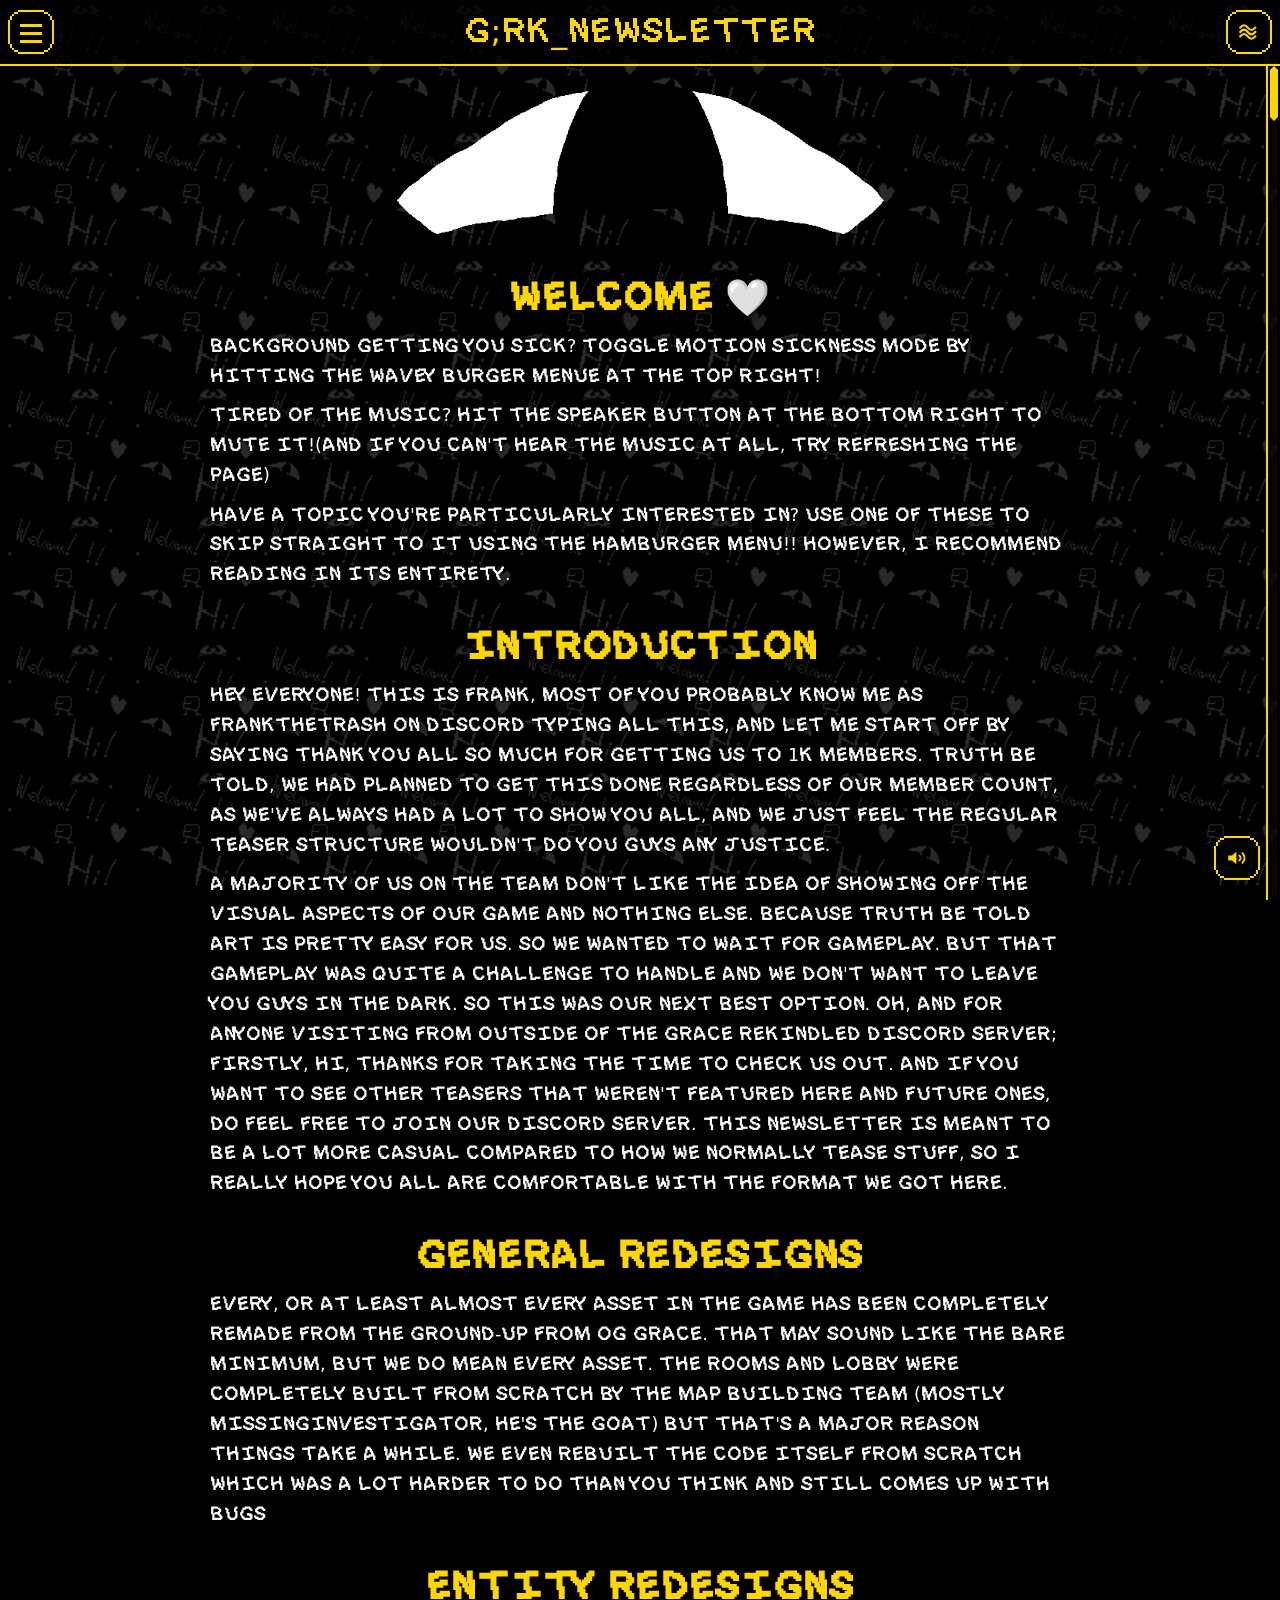
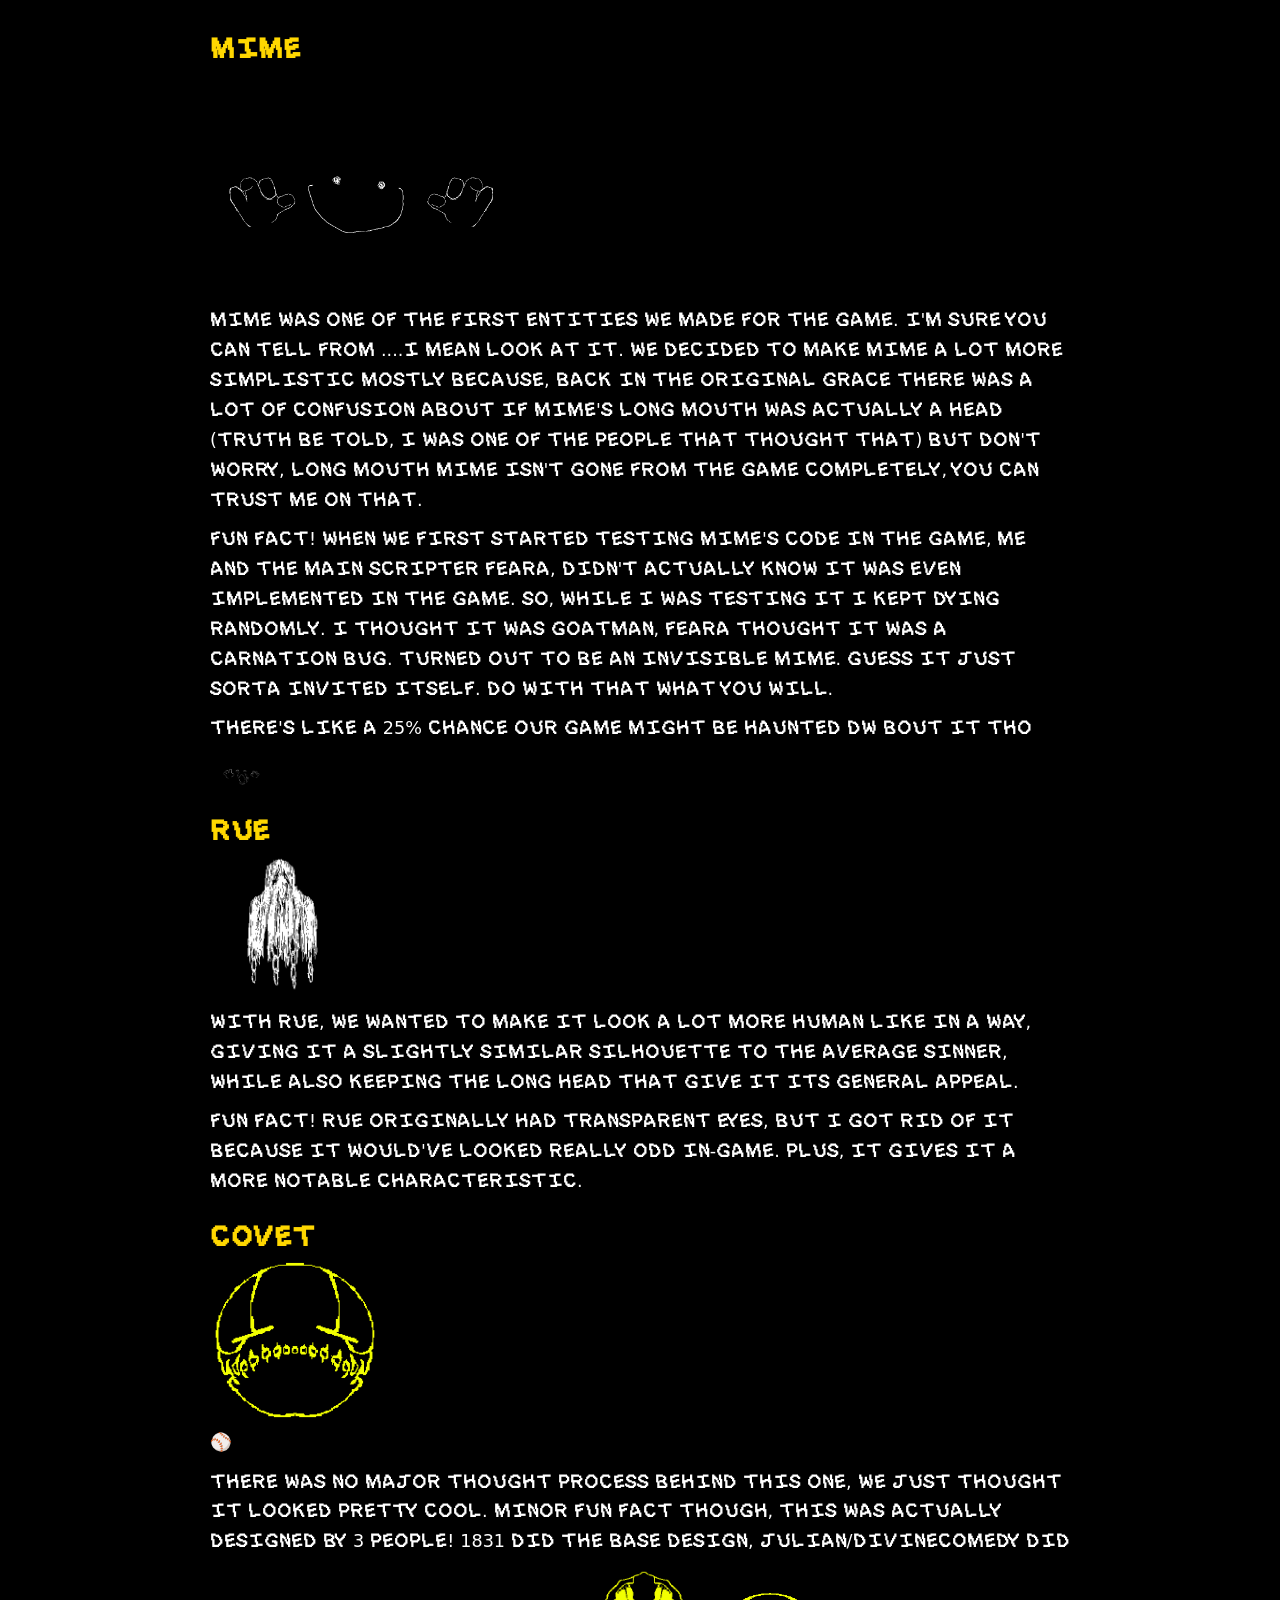
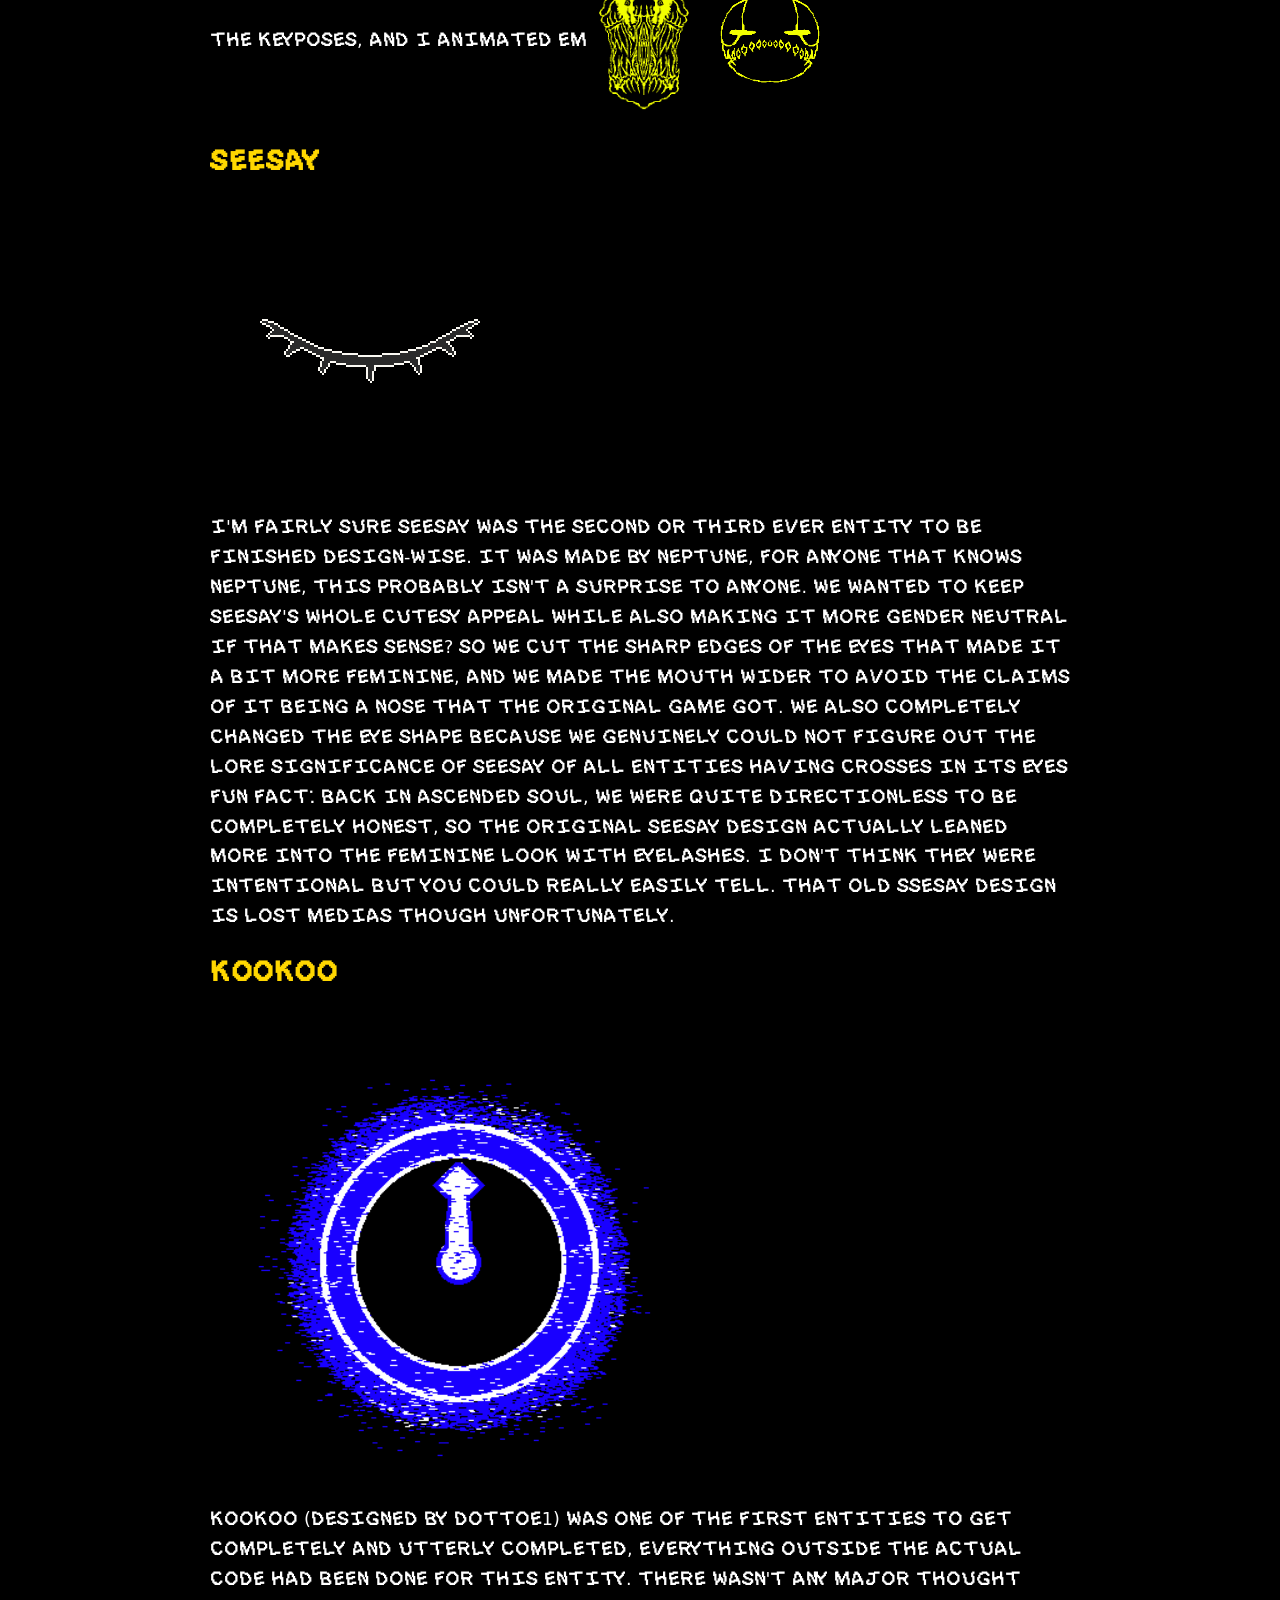
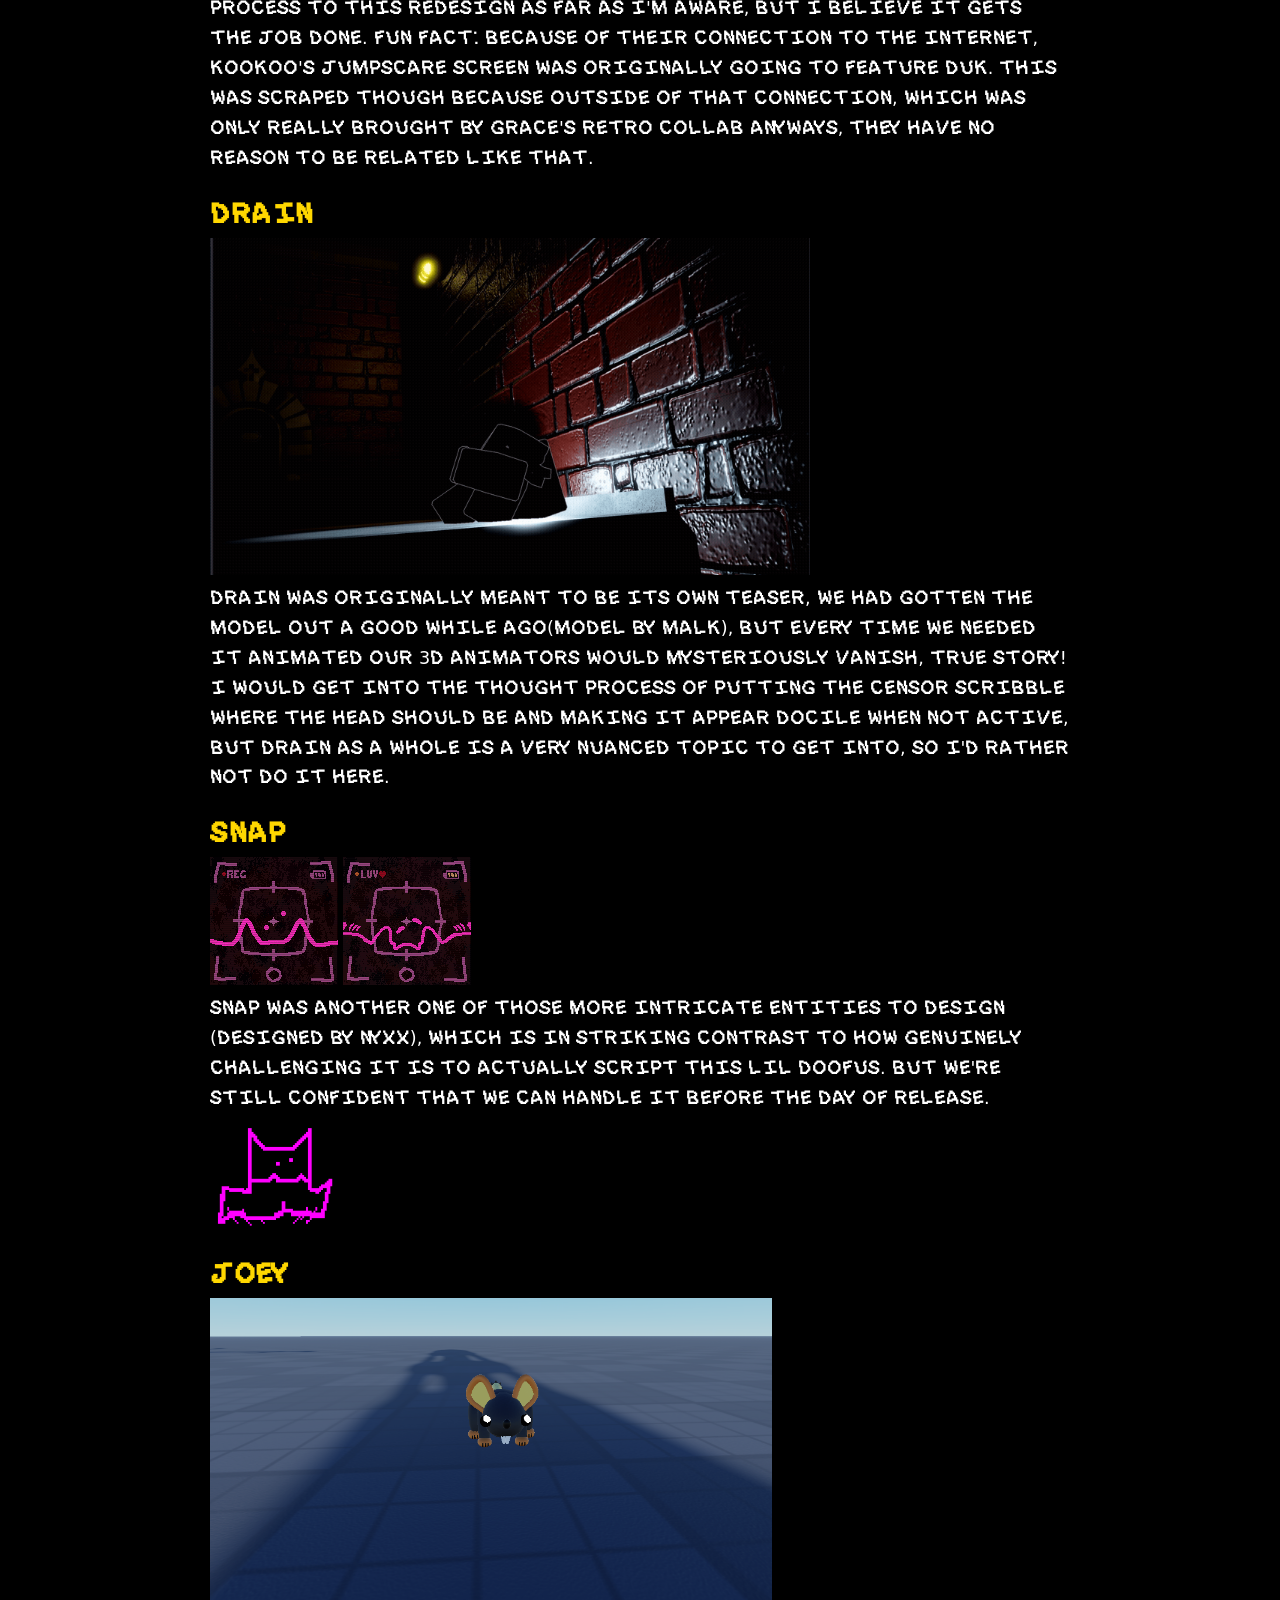
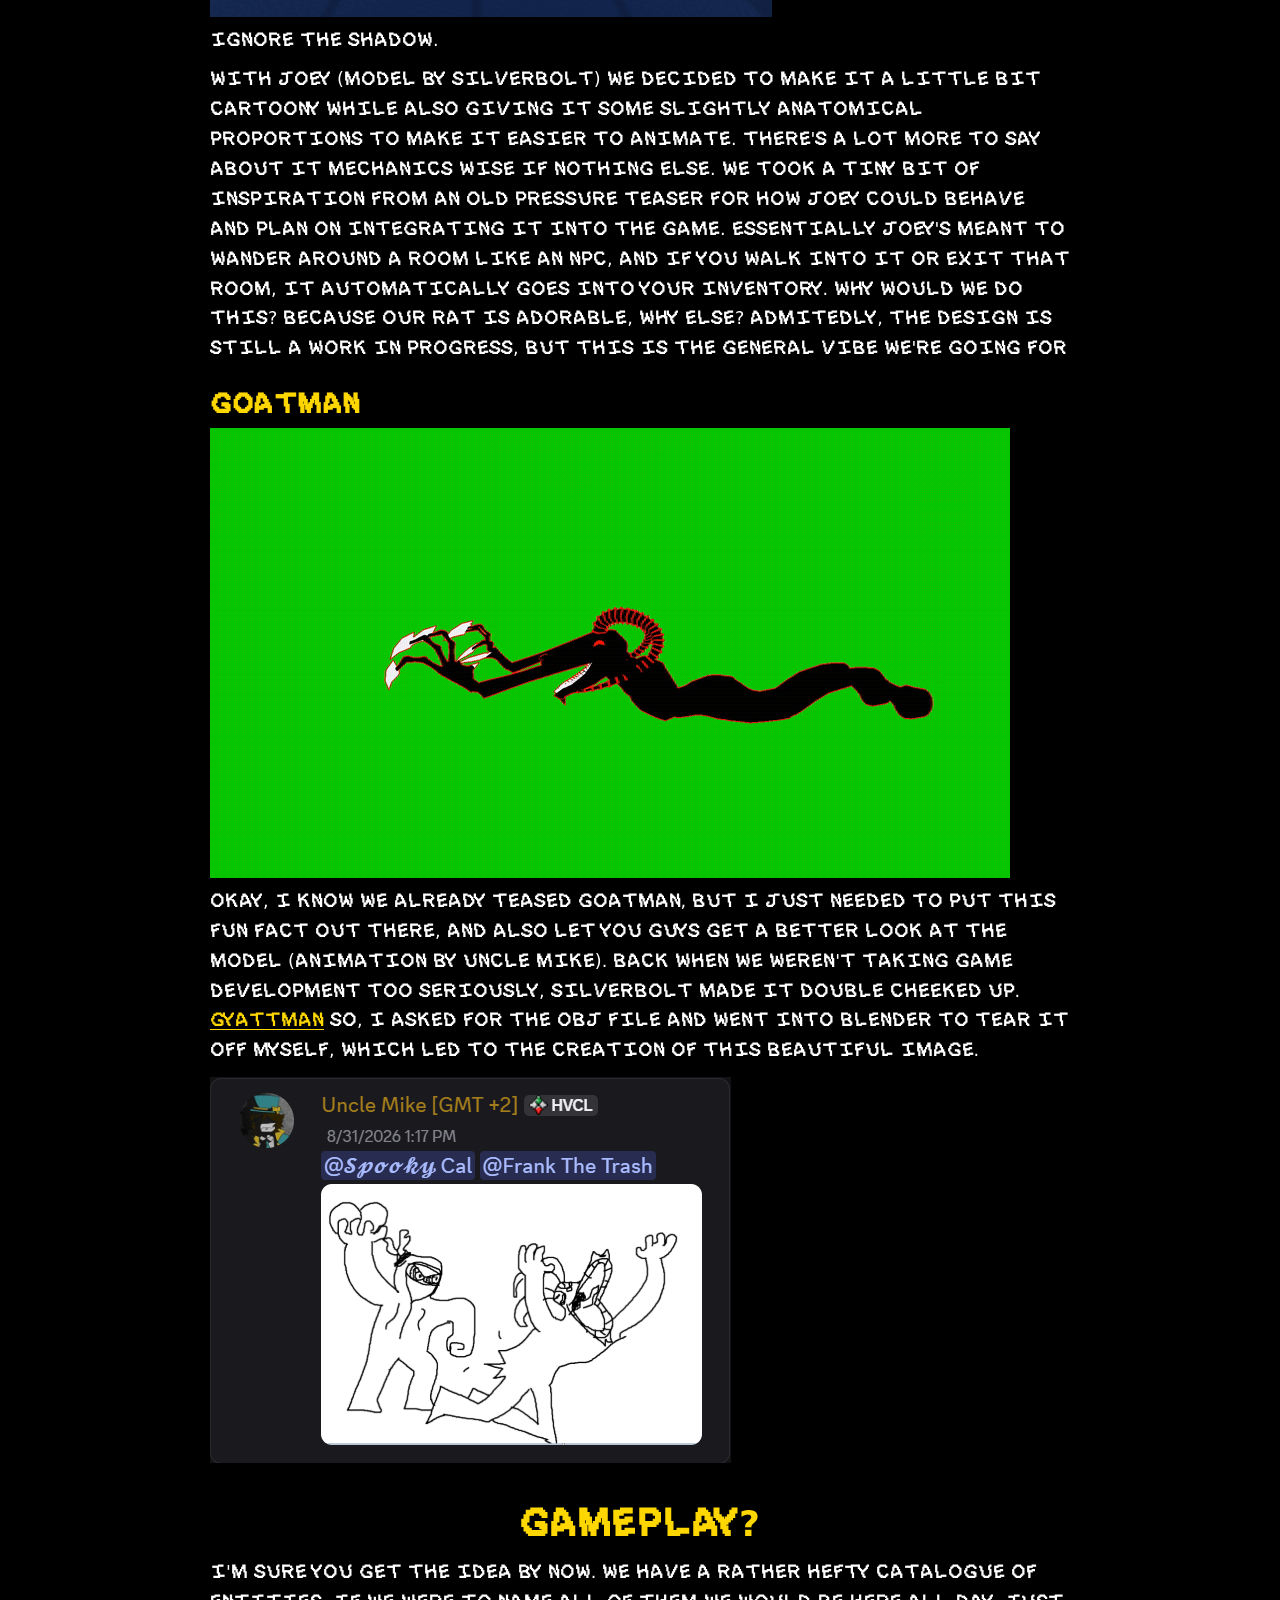
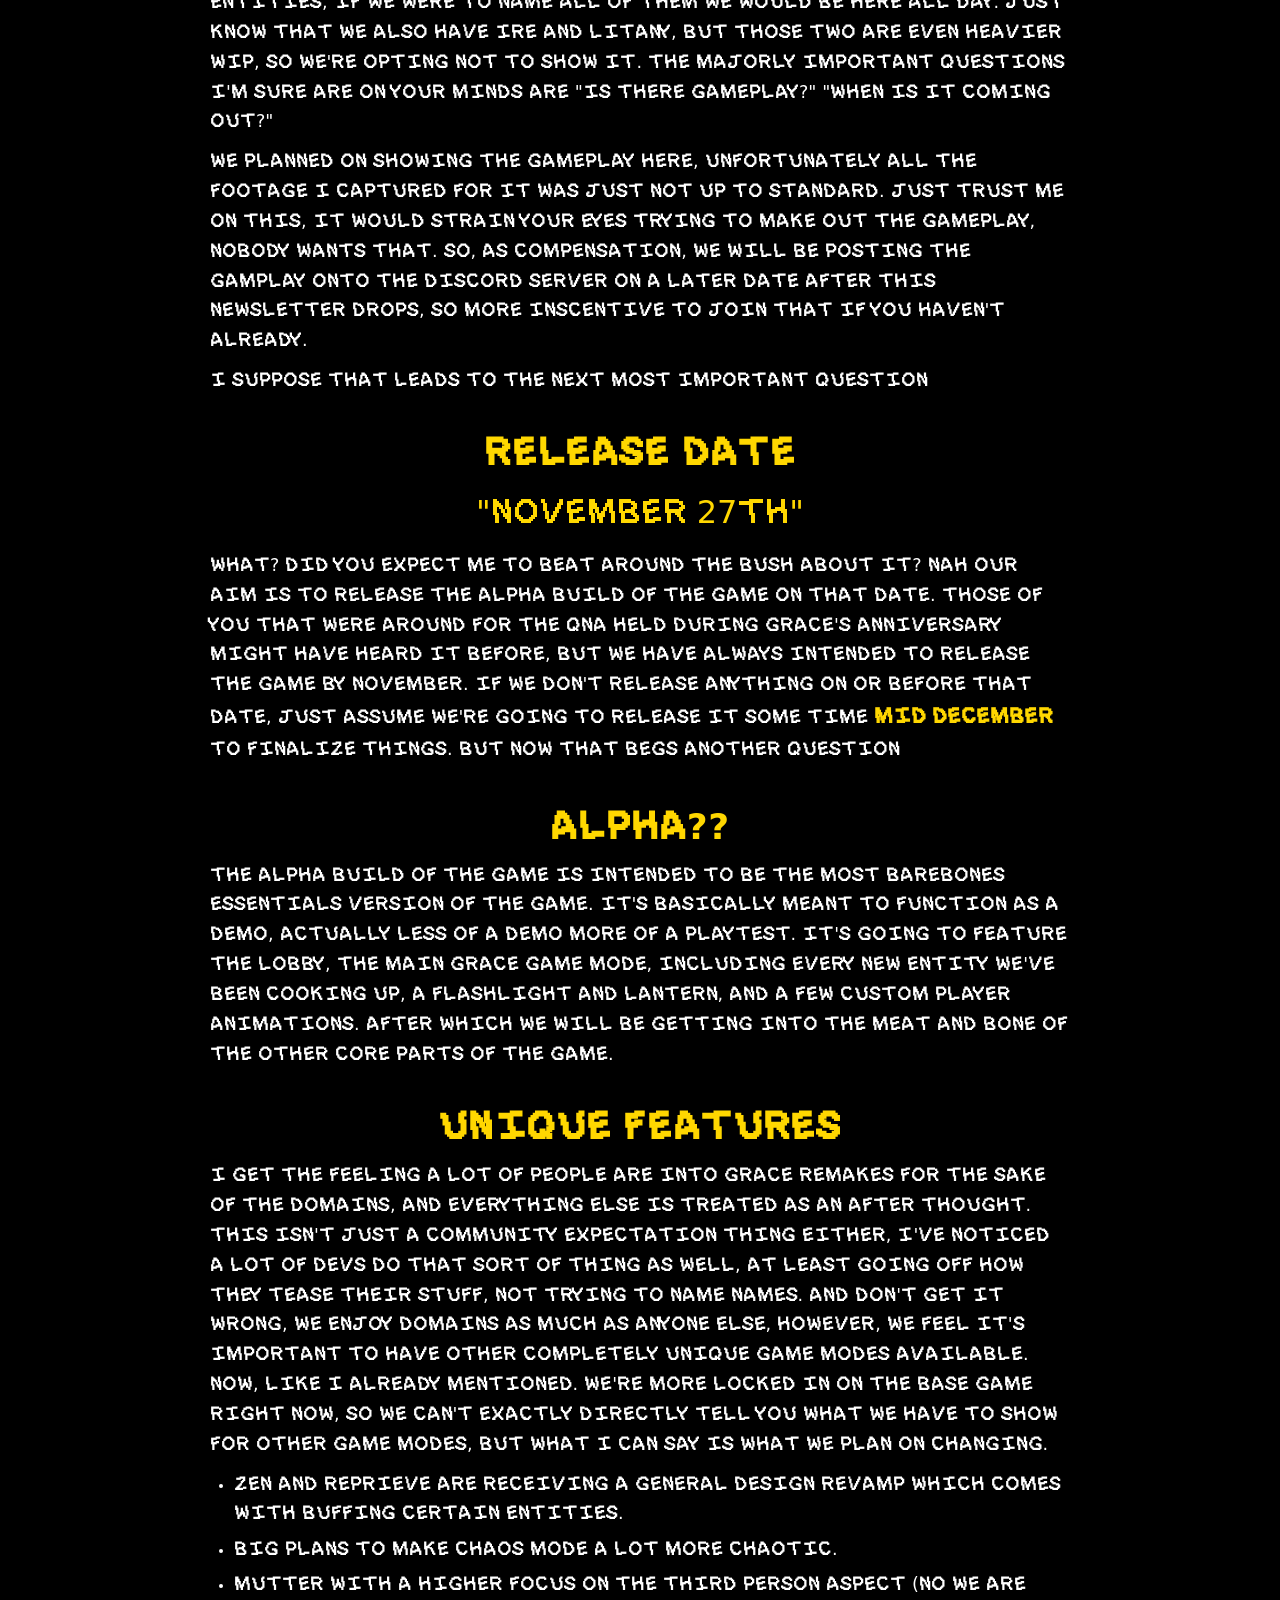
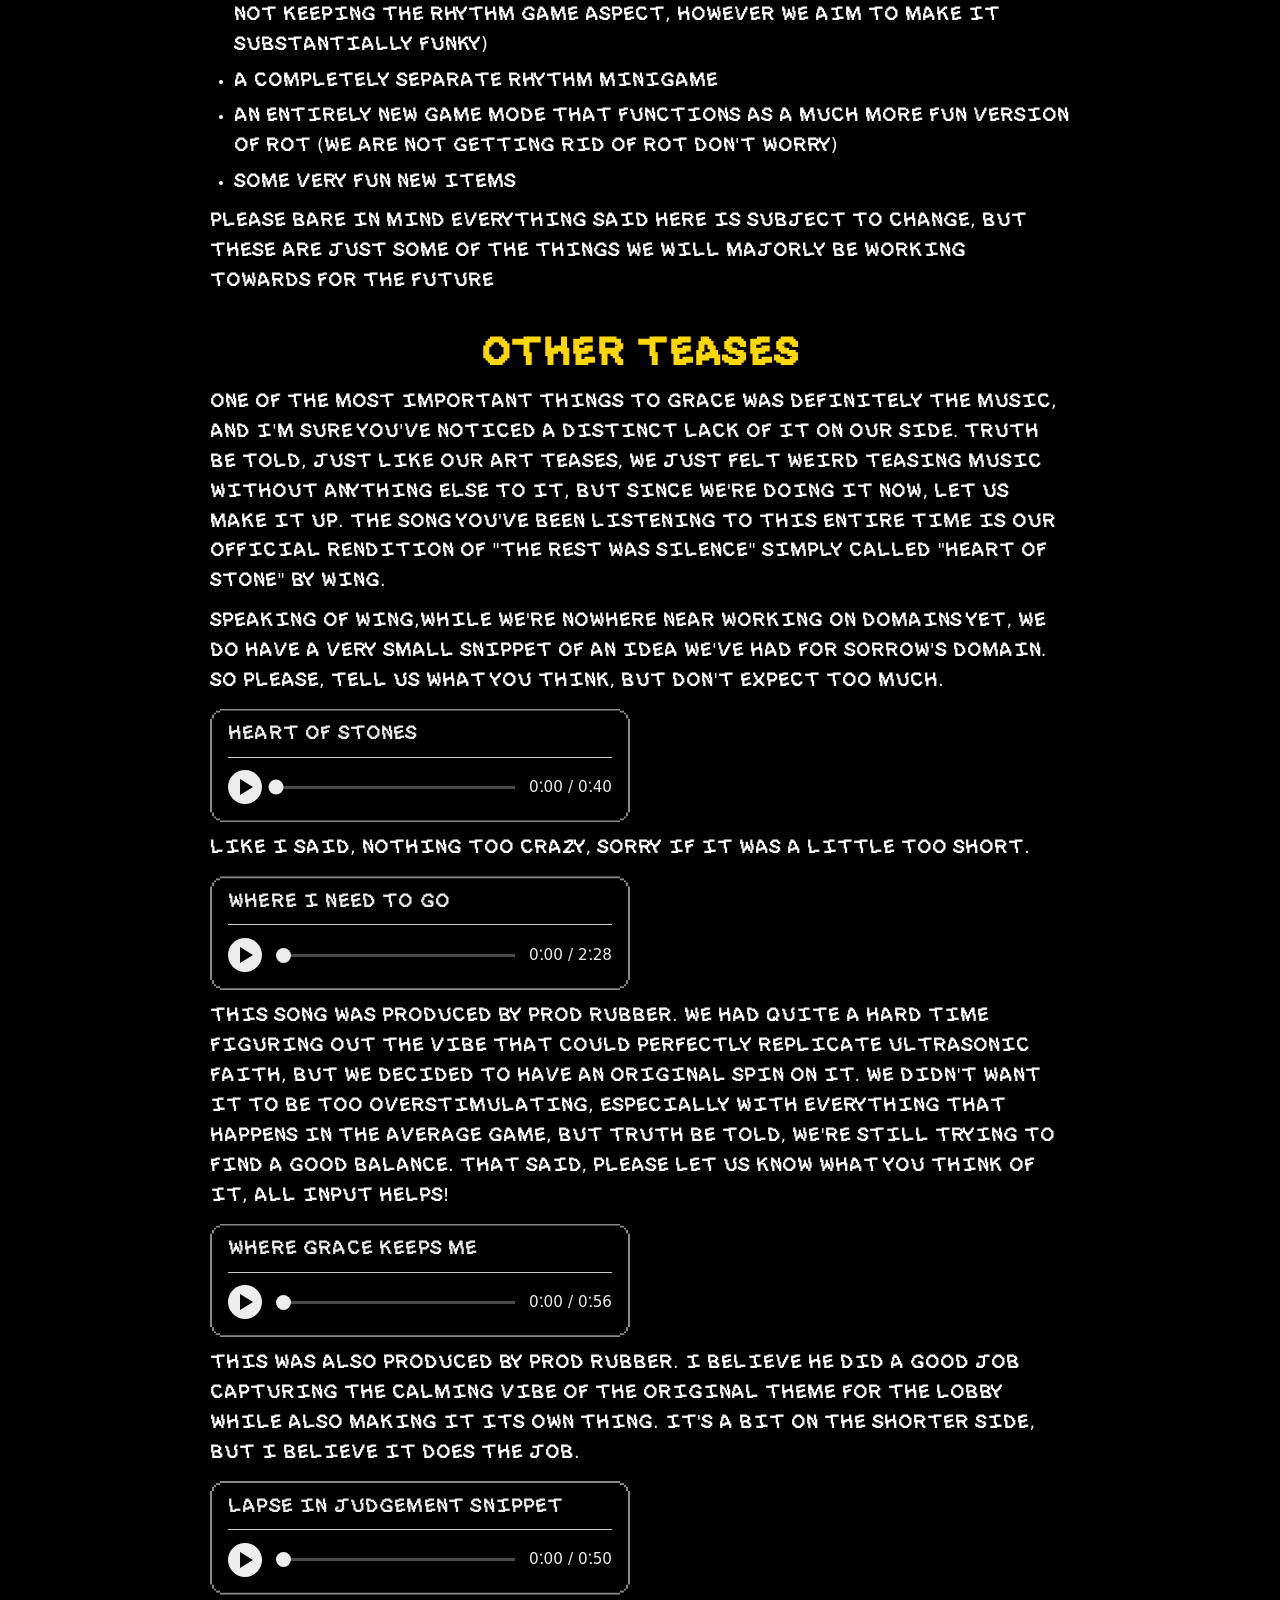
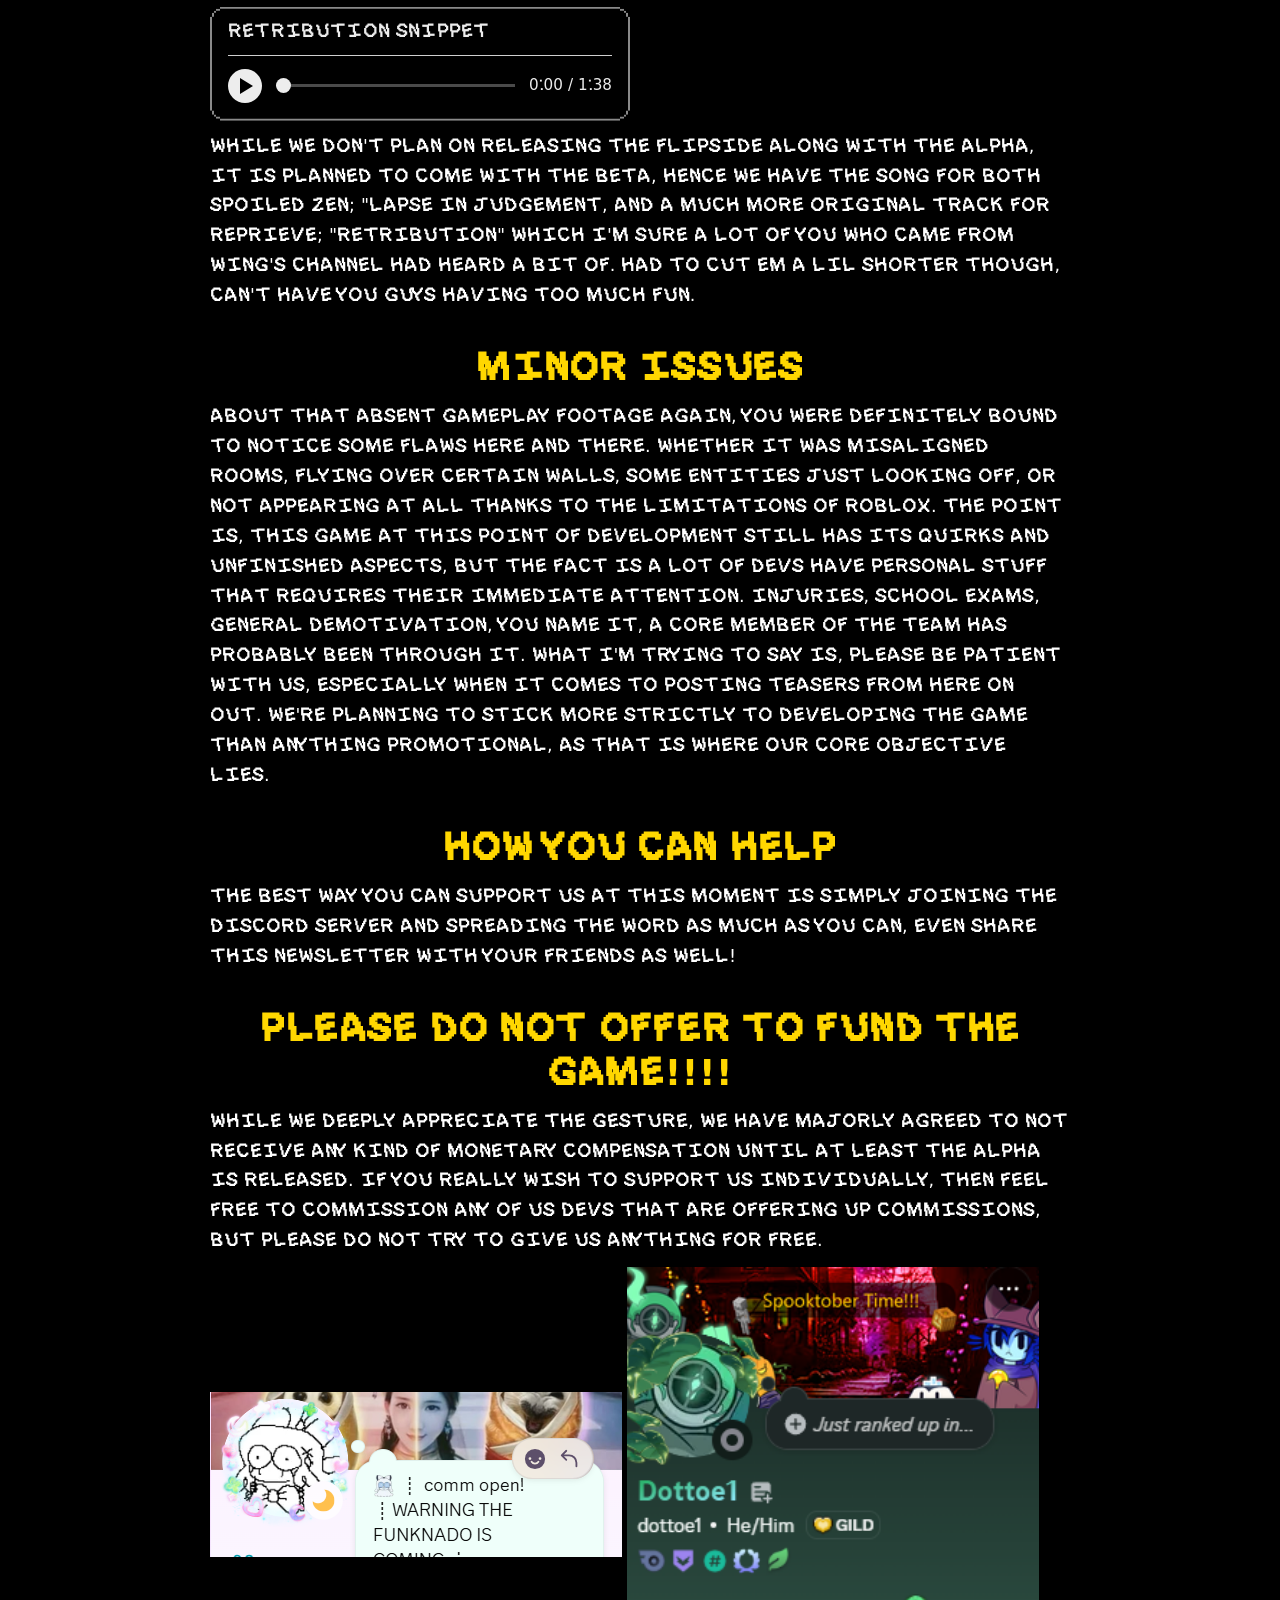
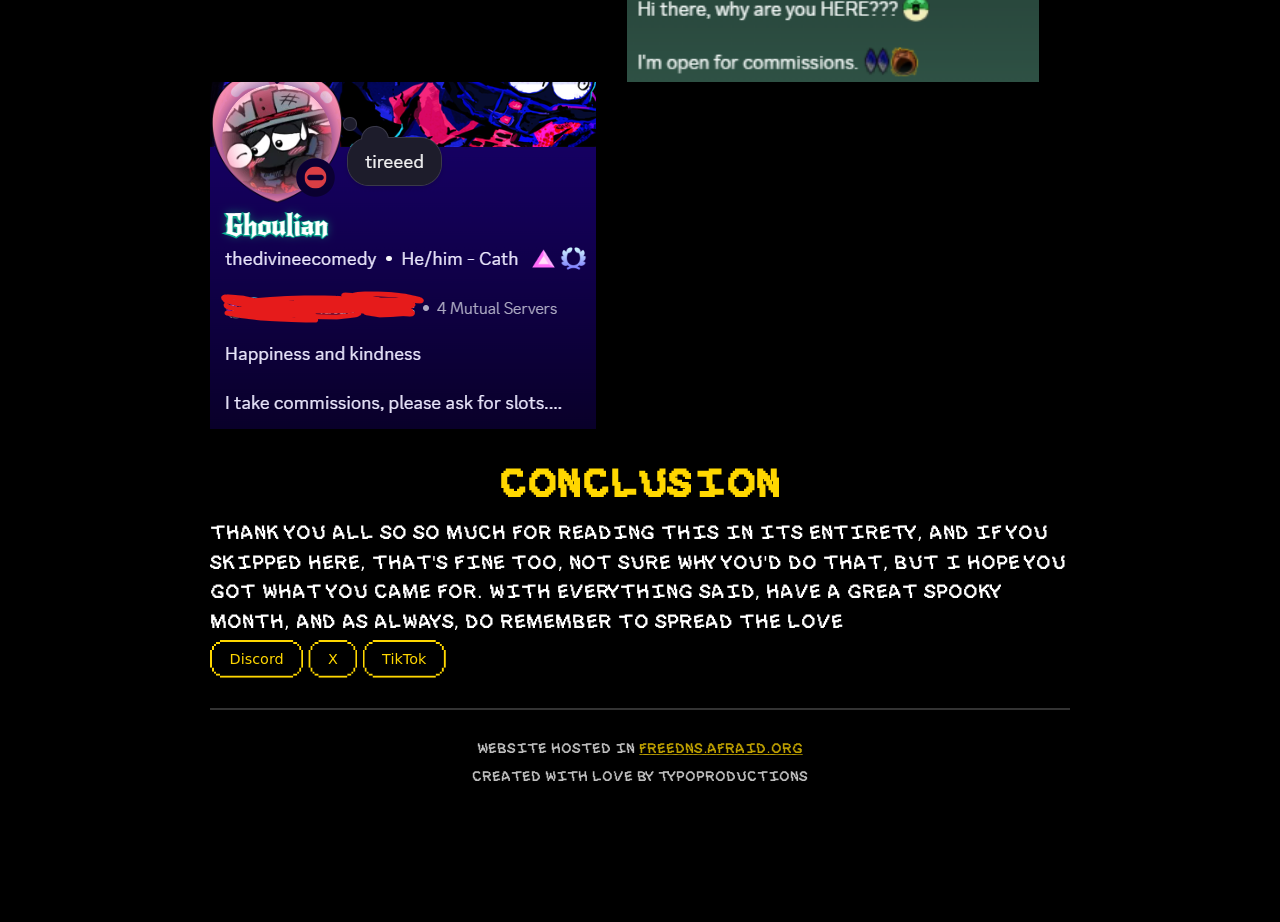
==== commit 96ddf047: "custom scrollbar" ====
--- a/index.html
+++ b/index.html
@@ -68,7 +68,7 @@
   <path d="M15 6L11 10" />
 </svg>
   </button>
-<main class="page">
+<main class="page" id="page">
   <img class="banner" width="650" height="203" alt="God happy(extend)"
   src="musics/stuff/God%20happy%28extend%29.gif" />
   <section id="welcome">
@@ -276,7 +276,16 @@
   <a class="link_btn brand_x" href="https://x.com/RealTypoProduct?s=20" target="_blank" rel="noopener">X</a>
   <a class="link_btn brand_tiktok" href="https://www.tiktok.com/@official.typo.pro?_r=1&_t=ZN-9AbnxtuSAC6" target="_blank" rel="noopener">TikTok</a>
   </footer>
+  <div class="credits">
+  <p>website hosted in <a href="https://freedns.afraid.org" target="_blank" rel="noopener">freedns.afraid.org</a></p>
+  <p>created with love by typoproductions</p>
+  </div>
 </main>
+<div class="scroll_rail" id="scroll_rail">
+  <div class="scroll_thumb" id="scroll_thumb" role="scrollbar" aria-controls="page"
+  aria-orientation="vertical" aria-label="scroll position" aria-valuemin="0"
+  aria-valuemax="100" aria-valuenow="0" tabindex="0"></div>
+</div>
 <script src="script.js"></script>
 </body>
 </html>
--- a/style.css
+++ b/style.css
@@ -22,6 +22,13 @@
 }
 html {
 scroll-behavior: smooth;
+scrollbar-width: none;
+-ms-overflow-style: none;
+}
+html::-webkit-scrollbar {
+display: none;
+width: 0;
+height: 0;
 }
 body {
 background: var(--black);
@@ -521,6 +528,23 @@
 .img_link:hover {
 color: #fff;
 }
+.credits {
+margin-top: 2.5rem;
+padding-top: 1.5rem;
+border-top: 2px solid #333;
+text-align: center;
+}
+.credits p {
+margin: 0.35rem 0;
+font-size: 0.8rem;
+opacity: 0.75;
+}
+.credits a {
+color: var(--gold);
+}
+.credits a:hover {
+color: #fff;
+}
 .links {
 display: flex;
 gap: 0.75rem;
@@ -565,6 +589,55 @@
 background: #ed4245;
 color: #fff;
 }
+.scroll_rail {
+position: fixed;
+top: var(--header_h);
+right: 0;
+bottom: 0;
+z-index: 60;
+width: 14px;
+background: rgba(0, 0, 0, 0.75);
+border-left: 2px solid var(--gold);
+transition: opacity 0.2s;
+}
+body.no_scroll_rail .scroll_rail {
+opacity: 0;
+visibility: hidden;
+pointer-events: none;
+}
+.scroll_thumb {
+position: absolute;
+top: 0;
+left: 2px;
+width: 8px;
+background: var(--gold);
+clip-path: polygon(0 4px, 4px 0, calc(100% - 4px) 0, 100% 4px,
+100% calc(100% - 4px), calc(100% - 4px) 100%, 4px 100%, 0 calc(100% - 4px));
+cursor: pointer;
+touch-action: none;
+will-change: transform;
+}
+.scroll_thumb:hover,
+.scroll_thumb:focus-visible {
+background: #fff;
+}
+.scroll_thumb.is_dragging {
+background: #fff;
+filter: drop-shadow(0 0 6px rgba(255, 215, 0, 0.6));
+}
+.scroll_thumb:focus-visible {
+outline: 2px solid #fff;
+outline-offset: -6px;
+}
+@media (max-width: 700px) {
+.scroll_rail {
+width: 11px;
+}
+.scroll_thumb {
+left: 2px;
+width: 5px;
+}
+}
 @keyframes scroll_uv {
 0% {
  background-position: 0 0;
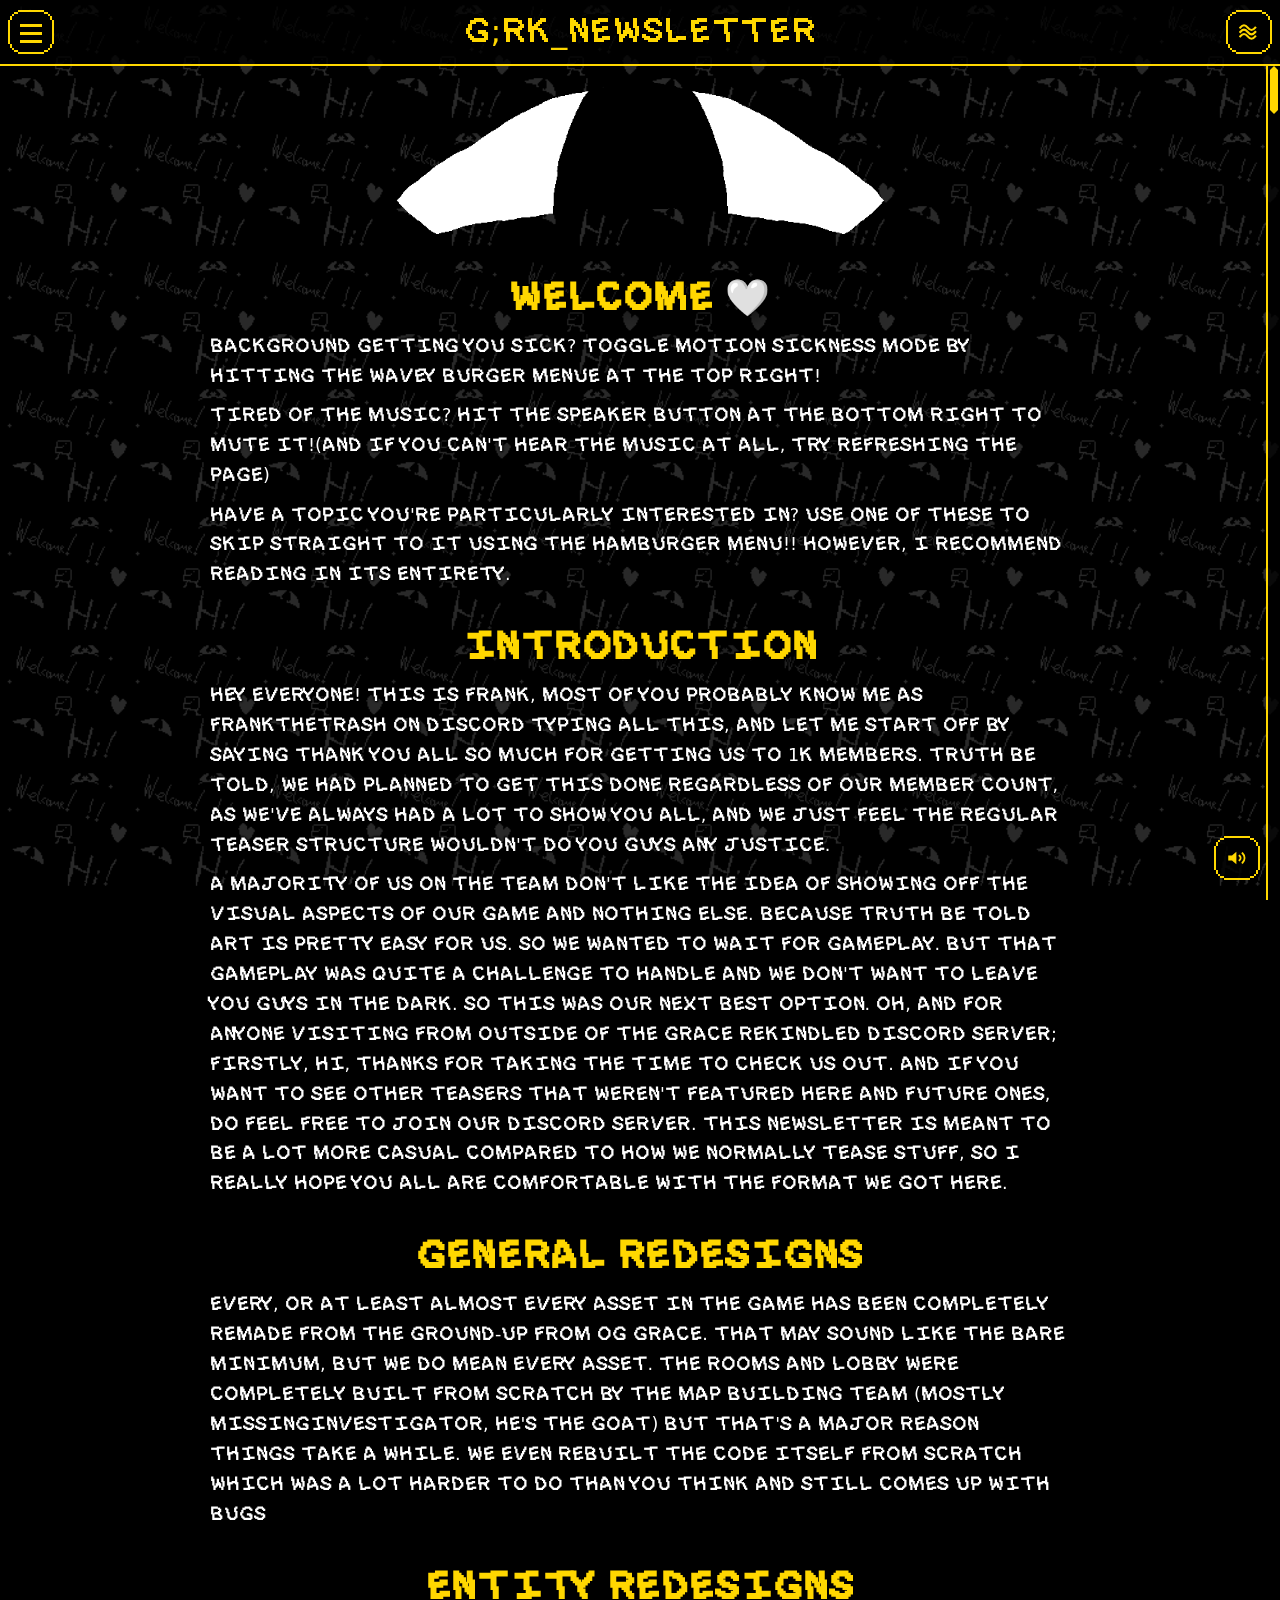
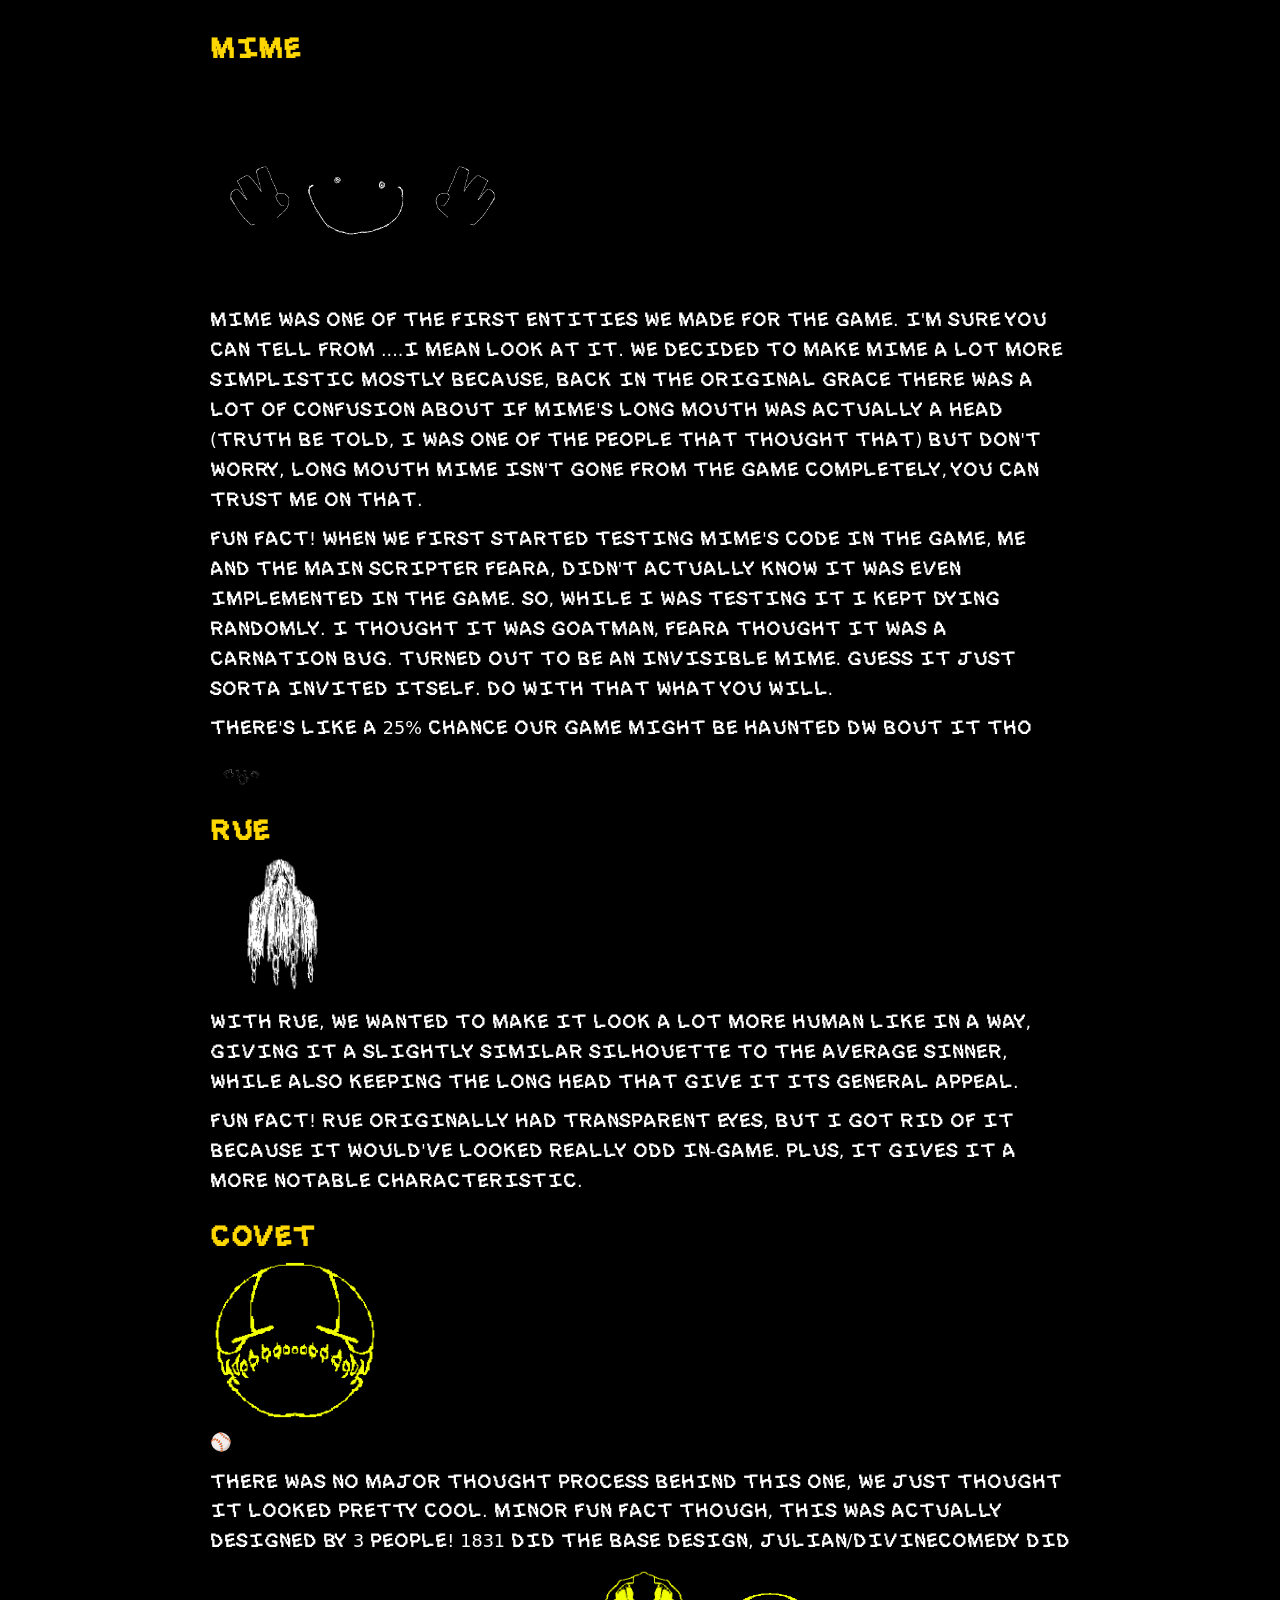
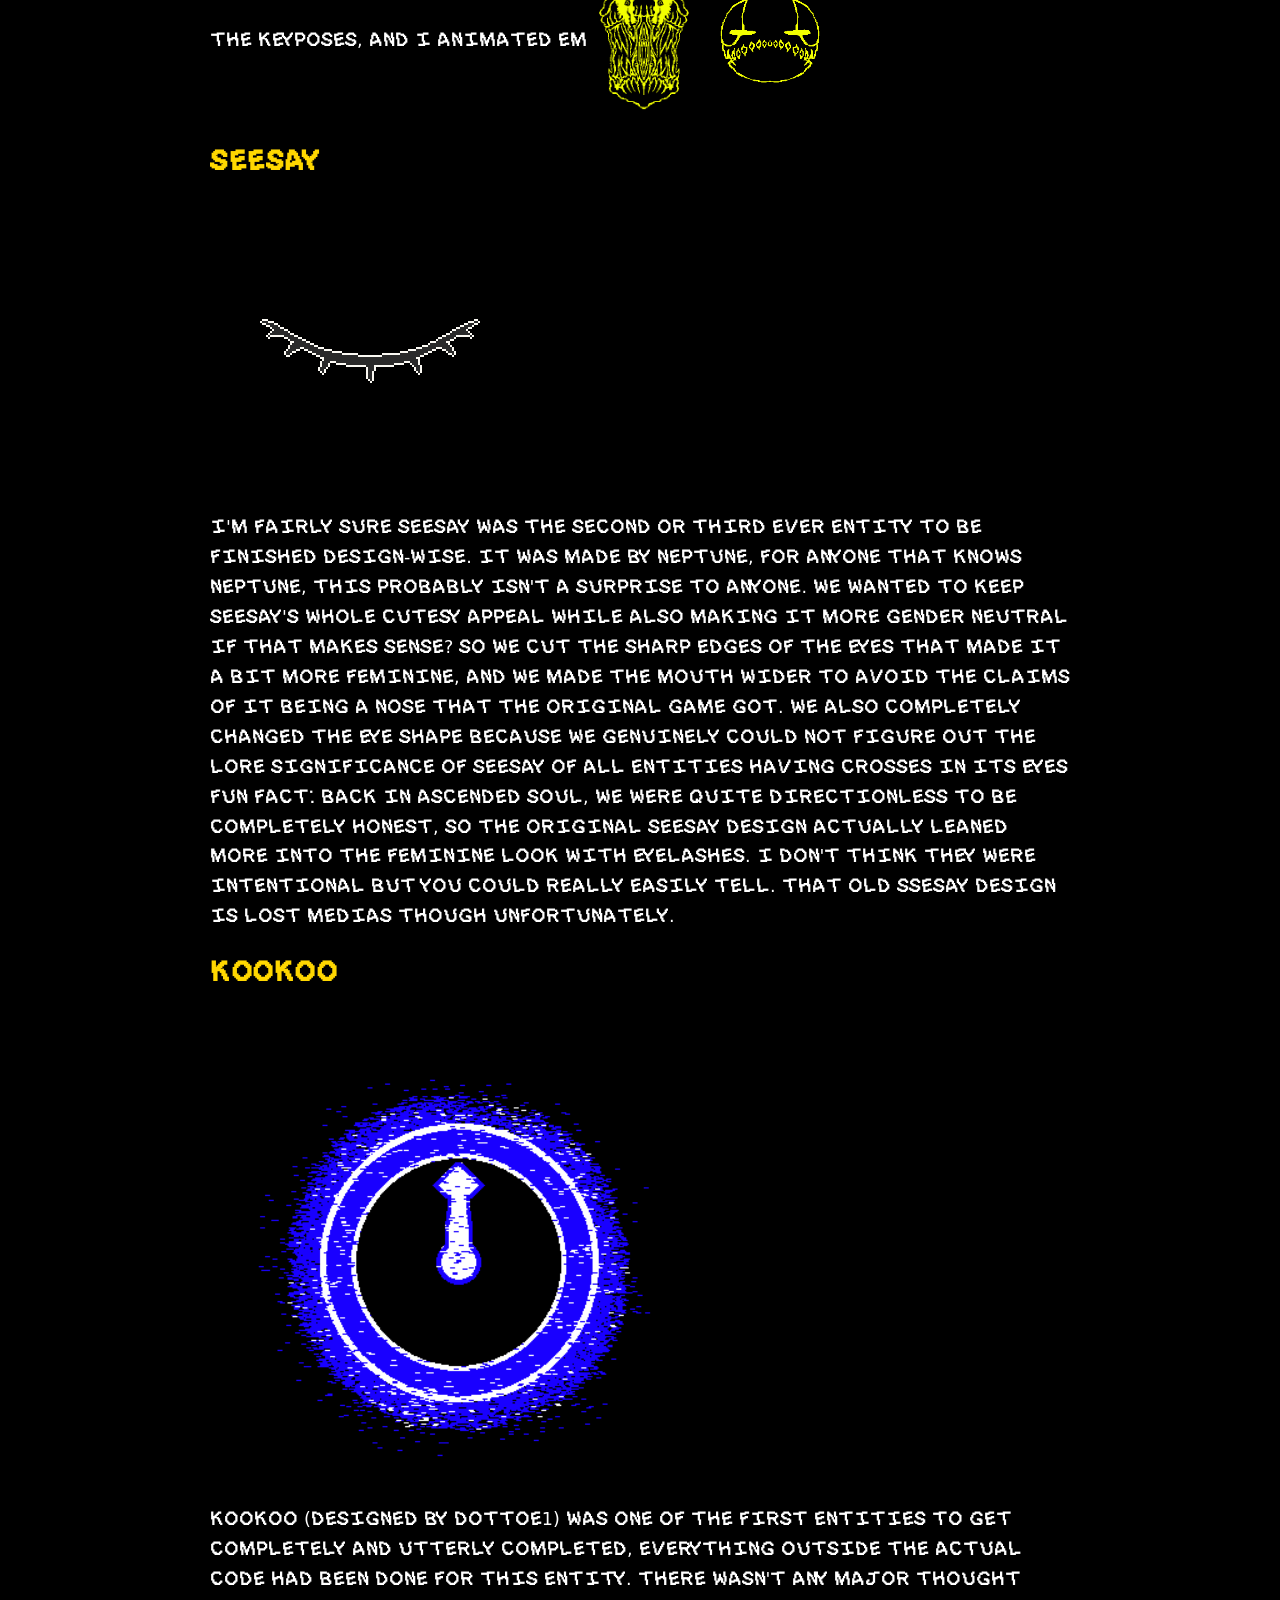
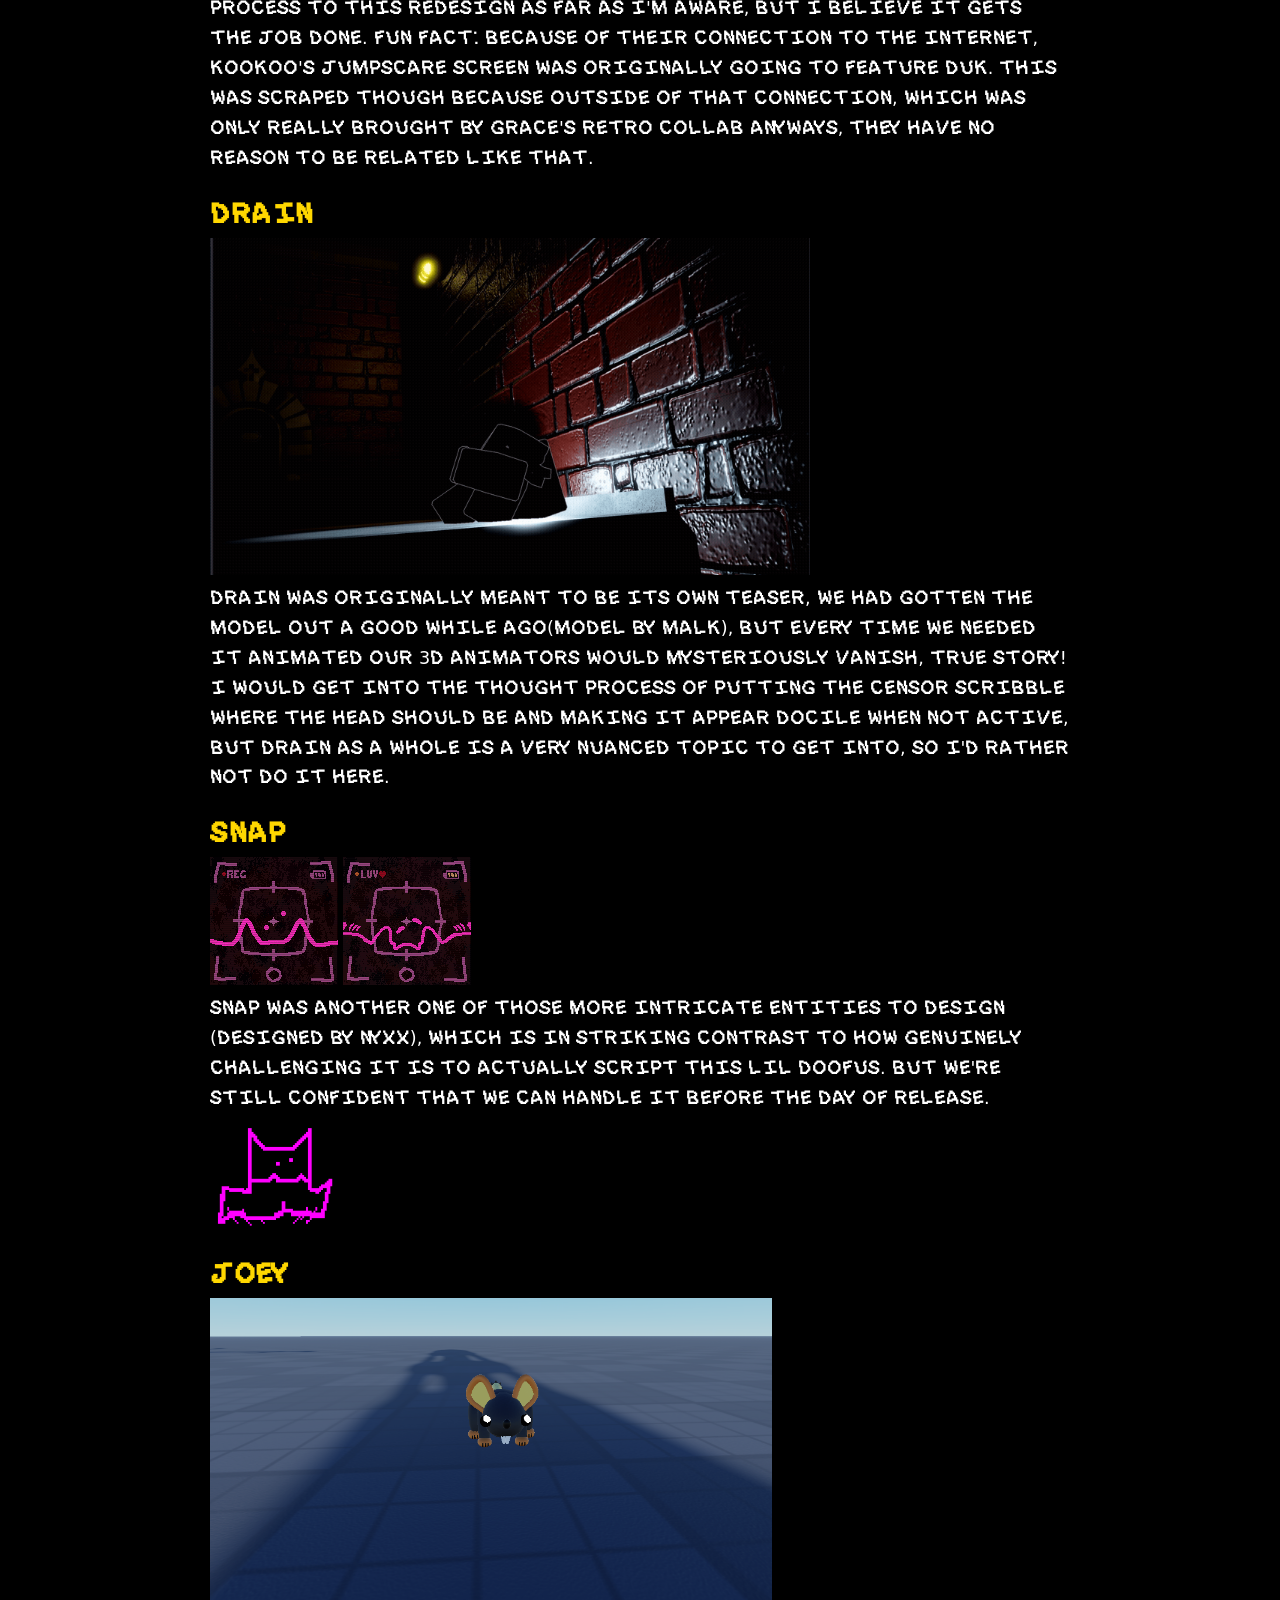
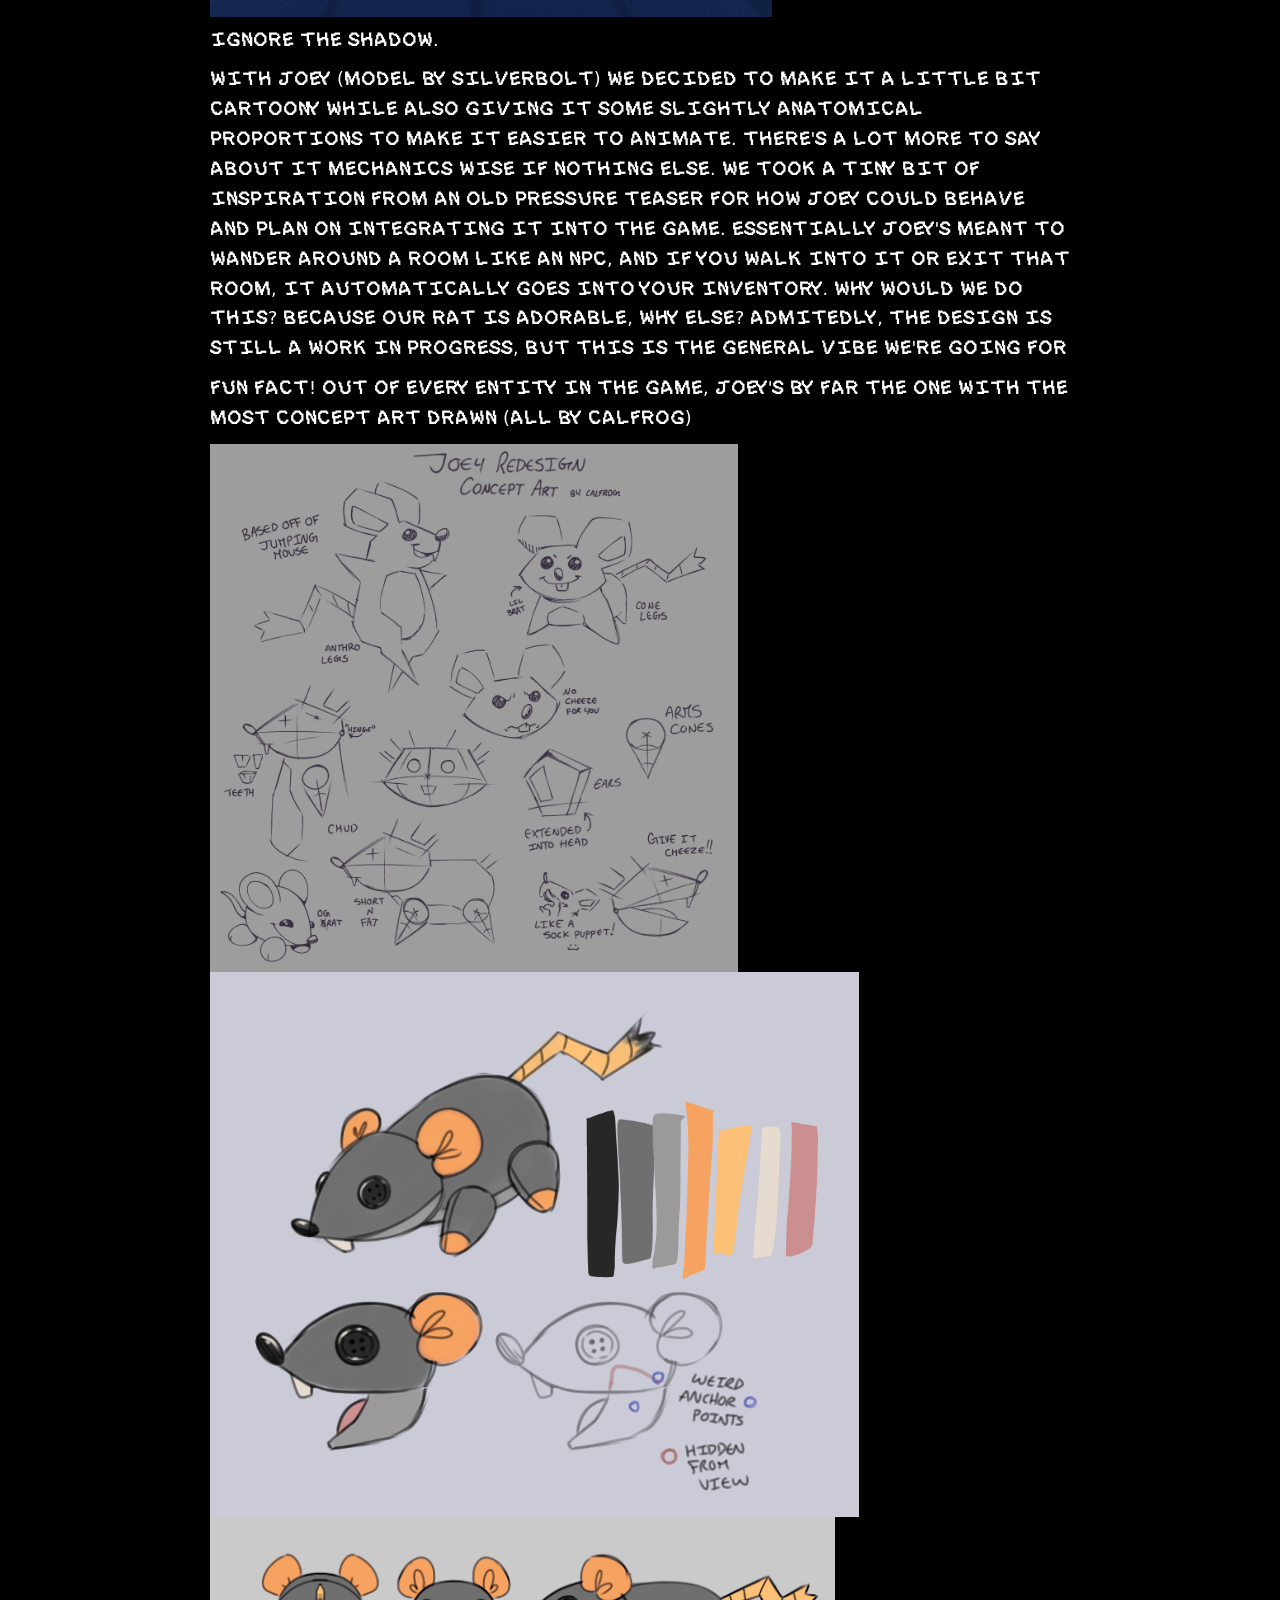
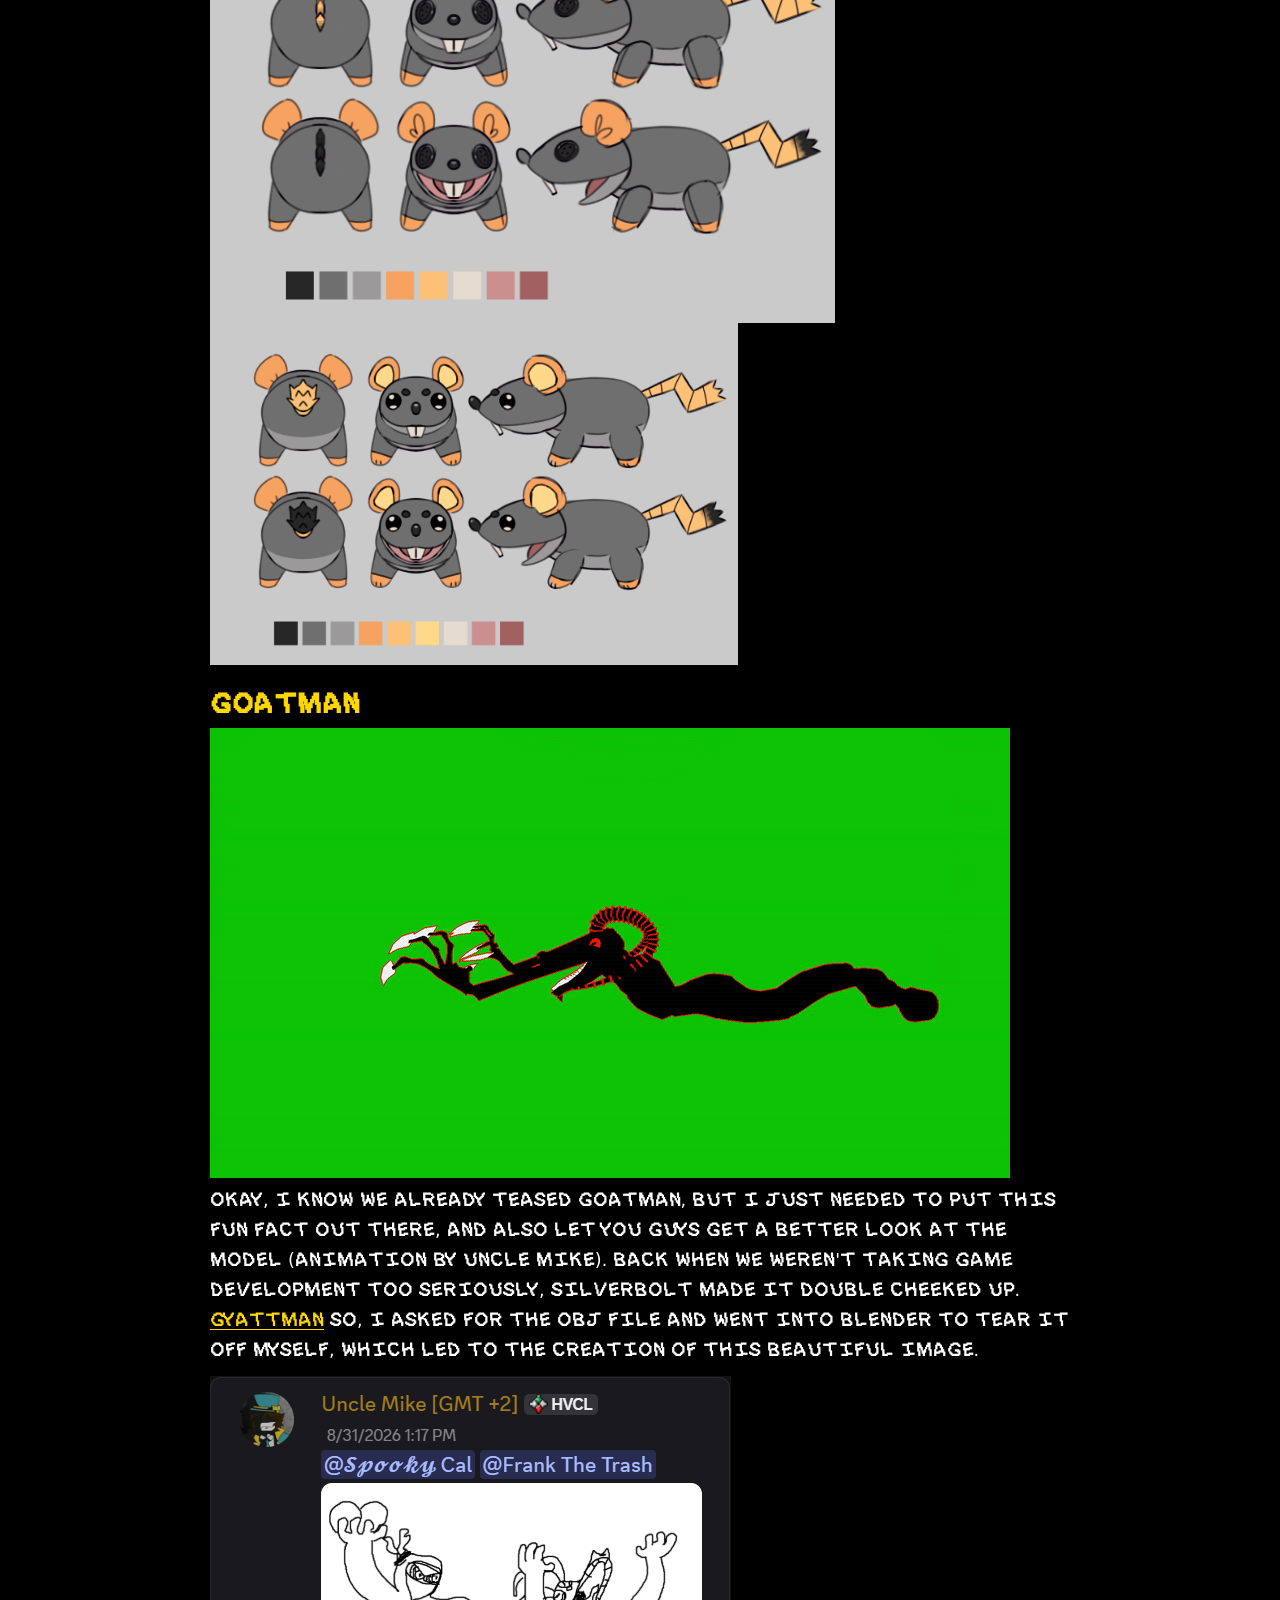
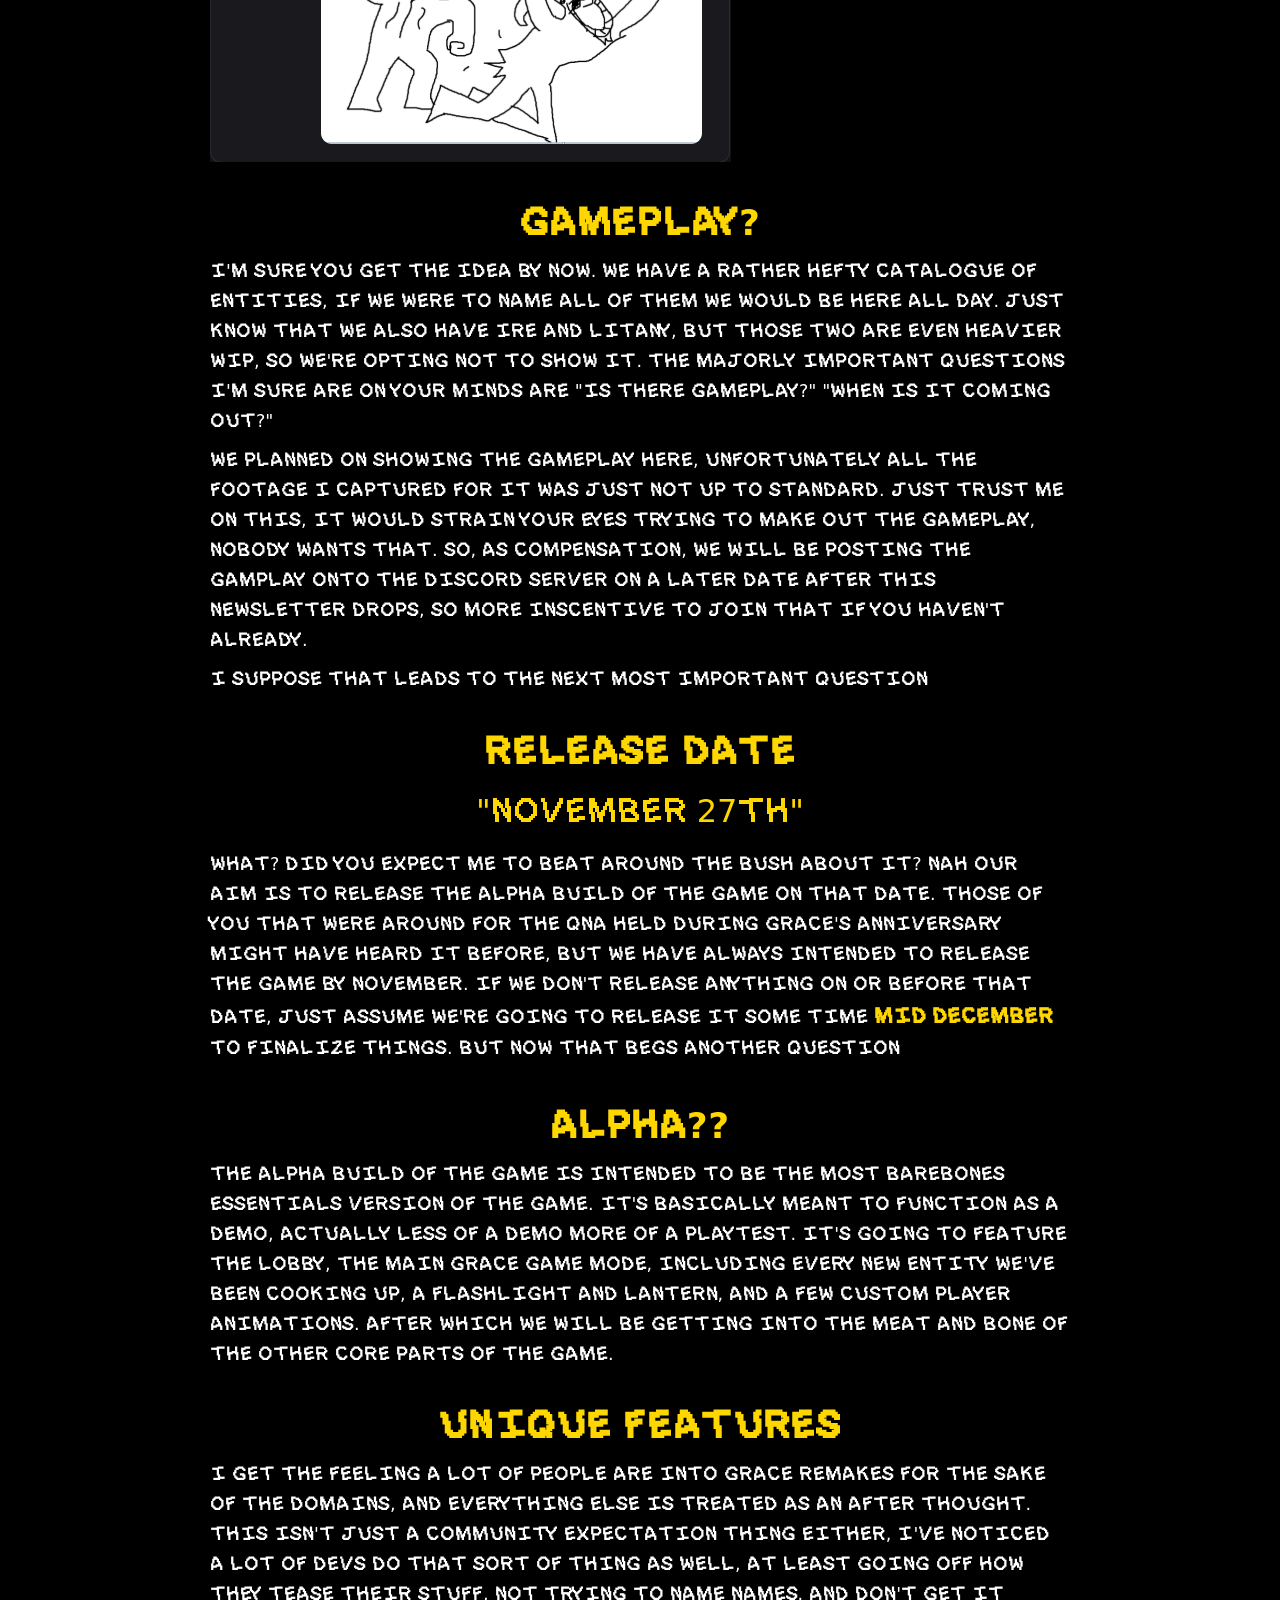
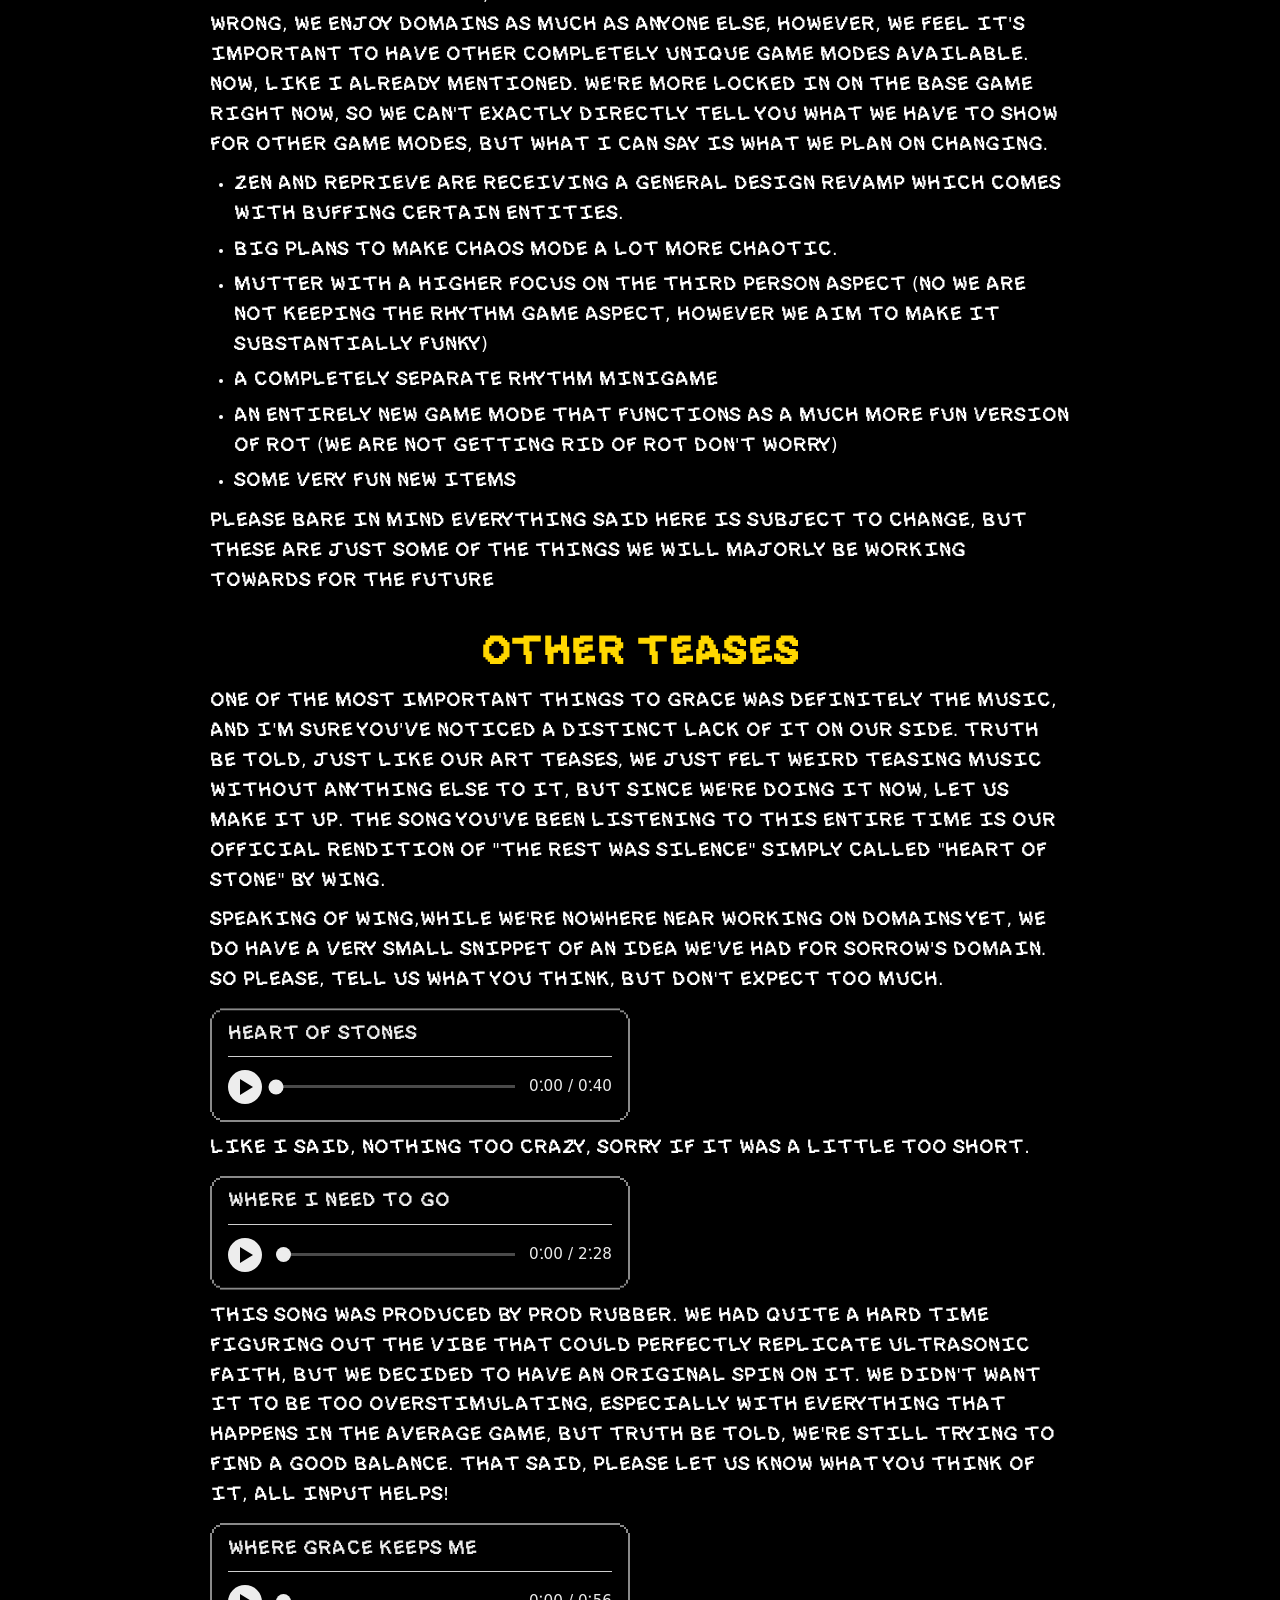
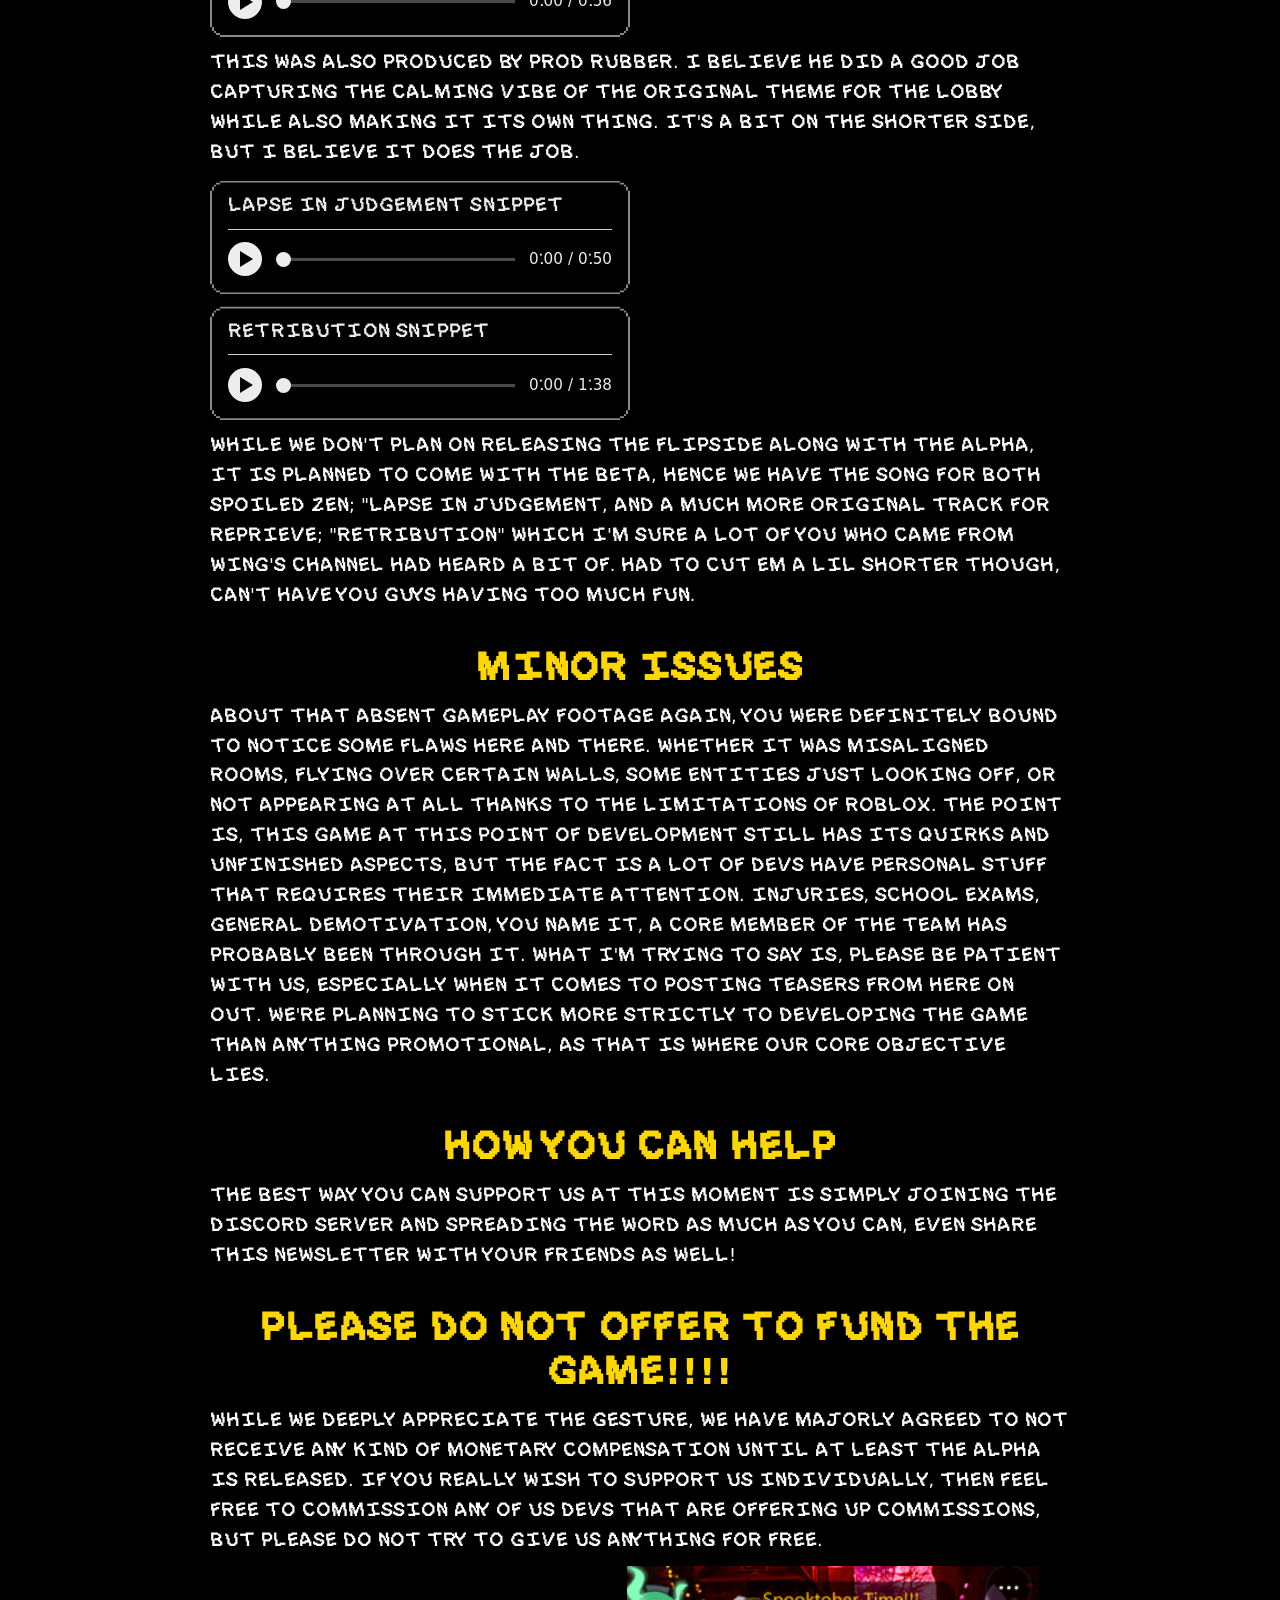
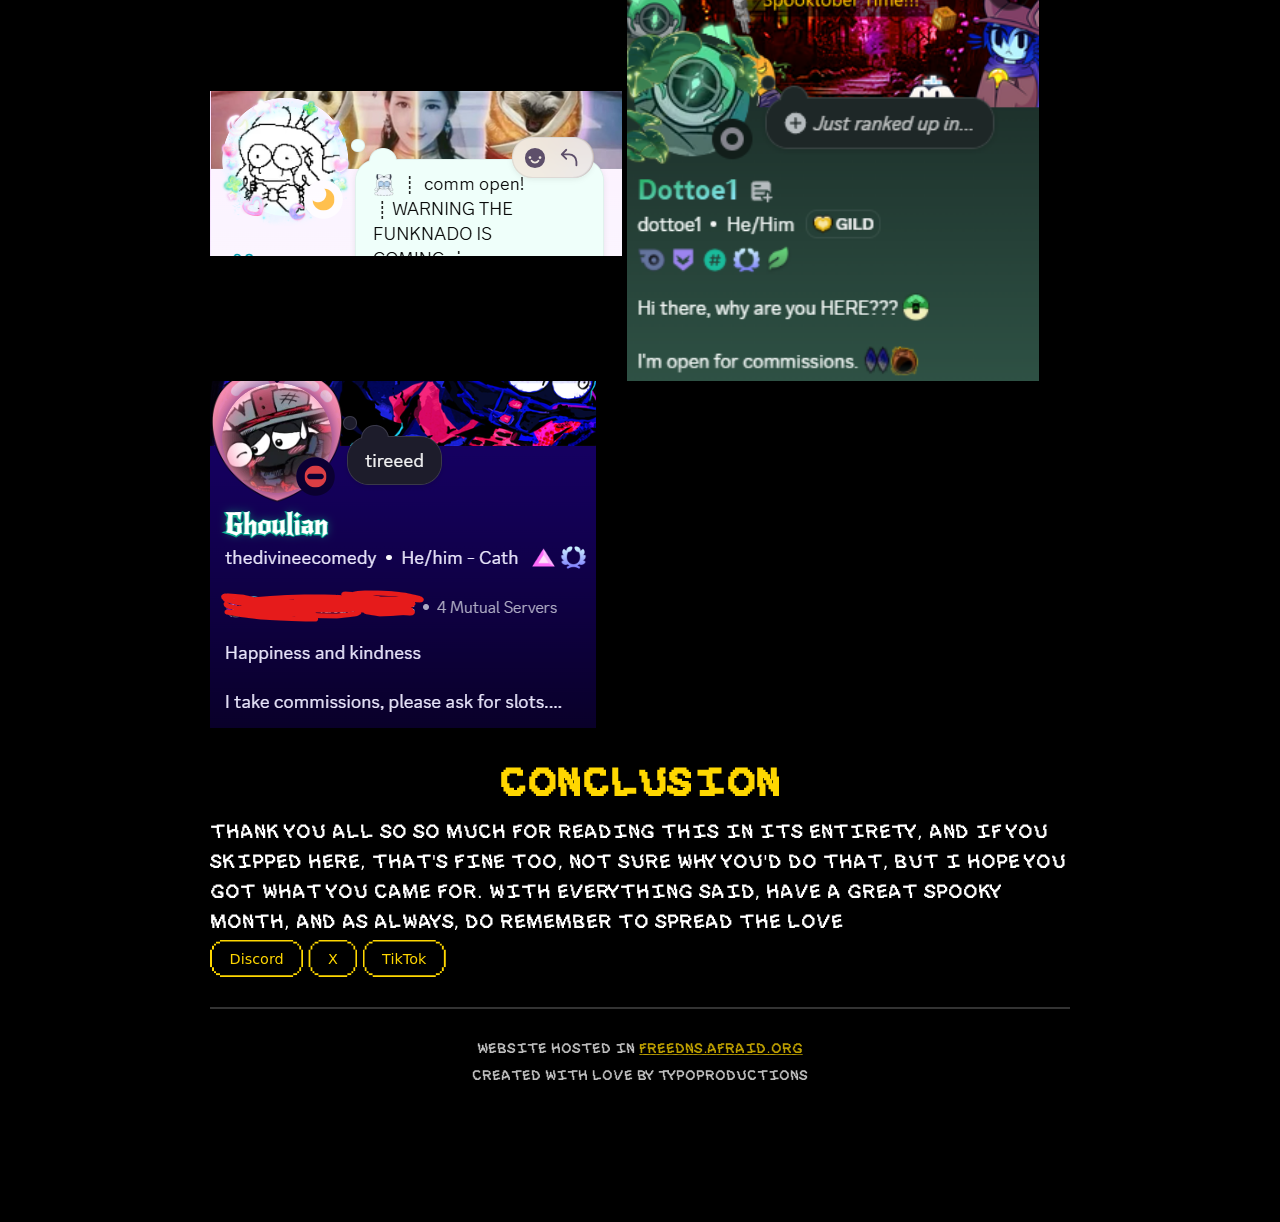
==== commit 1c0924e9: "sdfghj" ====
--- a/index.html
+++ b/index.html
@@ -144,6 +144,11 @@
   <img width="562" height="147" src="musics/stuff/Joey-hey what dat.png"/>
   <p>Ignore the shadow.</p>
   <p>With joey (model by silverbolt) we decided to make it a little bit cartoony while also giving it some slightly anatomical proportions to make it easier to animate. there's a lot more to say about it mechanics wise if nothing else. we took a tiny bit of inspiration from an old pressure teaser for how joey could behave and plan on integrating it into the game. essentially joey's meant to wander around a room like an npc, and if you walk into it or exit that room, it automatically goes into your inventory. why would we do this? because our rat is adorable, why else? Admitedly, the design IS still a work in progress, but this is the general vibe we're going for</p>
+  <p>Fun Fact! Out of every entity in the game, Joey's by far the one with the most concept art drawn (All by Calfrog)</p>
+<img width="528" height="528" alt="JoeyConcept1" src="musics/stuff/JoeyConcept1.png" />
+<img width="649" height="497" alt="JoeyConcept2" src="musics/stuff/JoeyConcept2.png" />
+<img width="625" height="528" alt="JoeyConcept3" src="musics/stuff/JoeyConcept3.png" />
+<img width="528" height="528" alt="JoeyConceptFinal" src="musics/stuff/JoeyConceptFinal.png" />
   </article>
   <article id="goatman">
   <h3>goatman</h3>
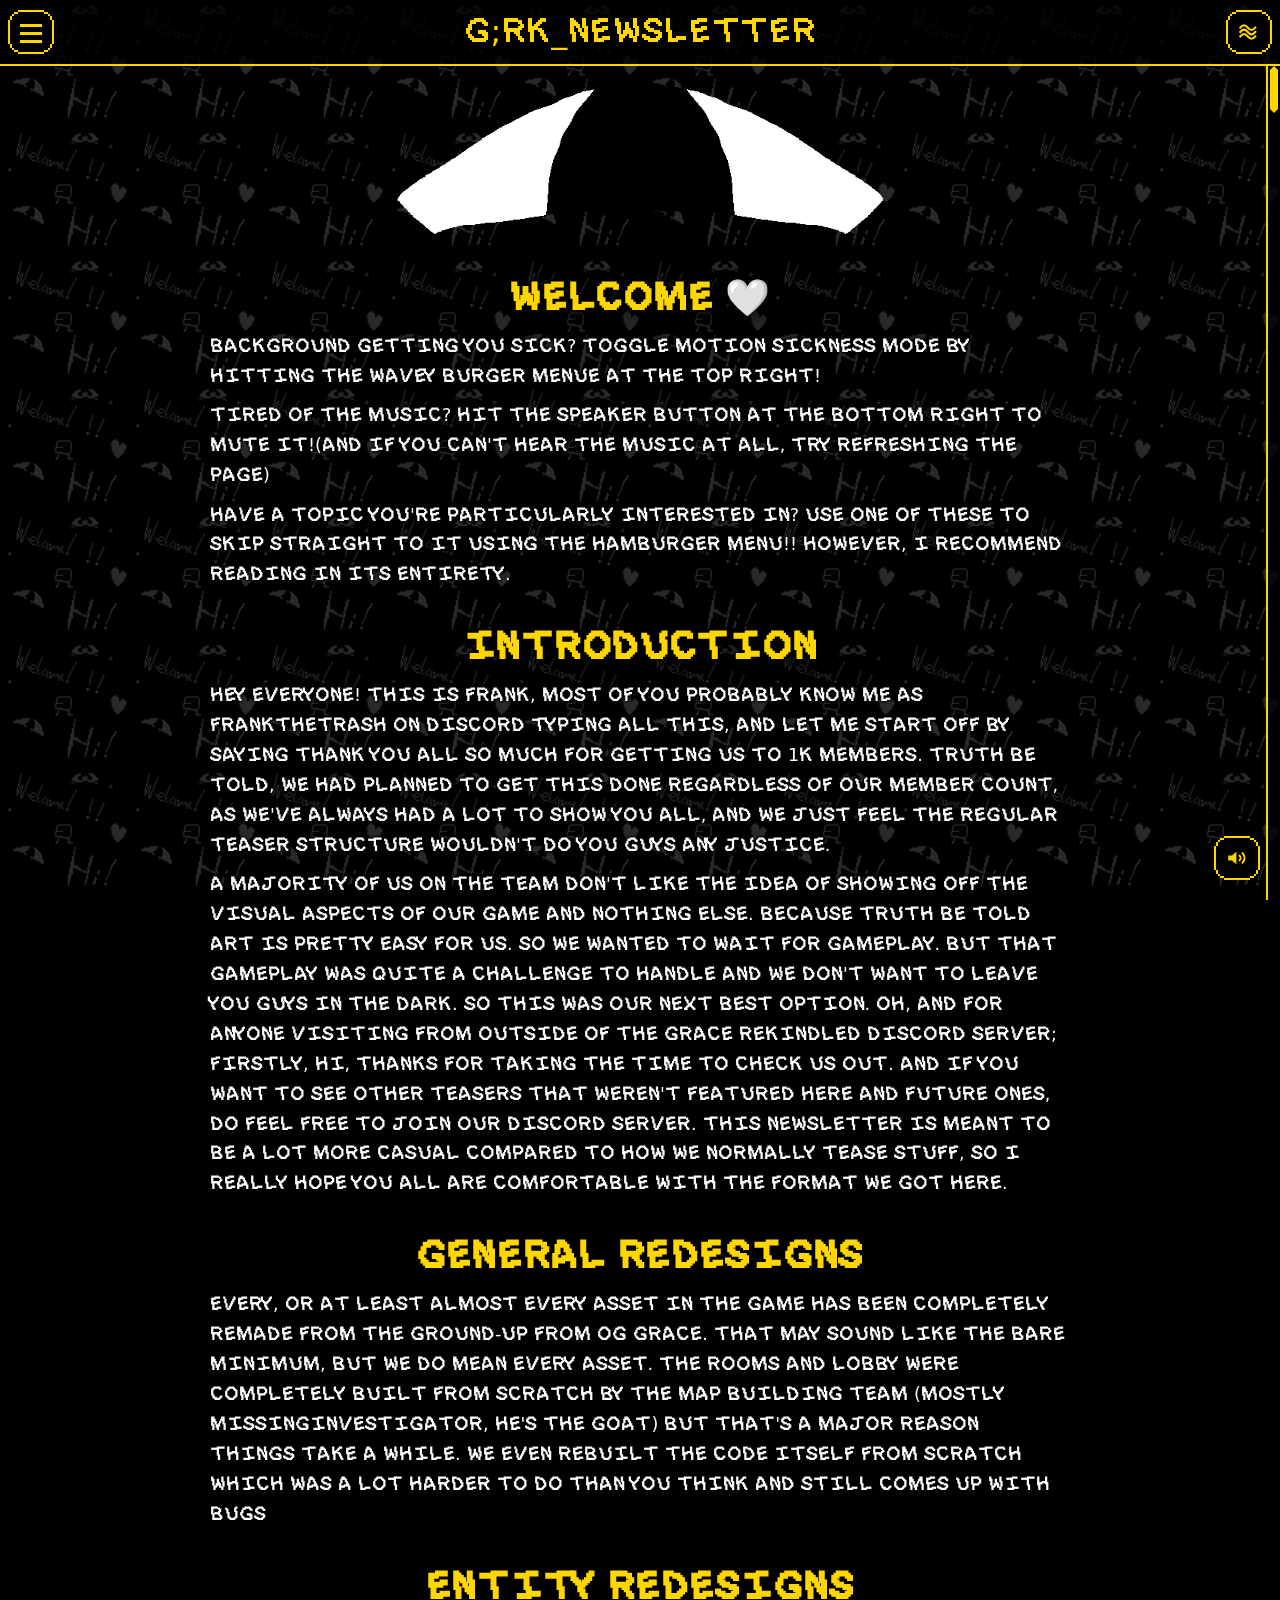
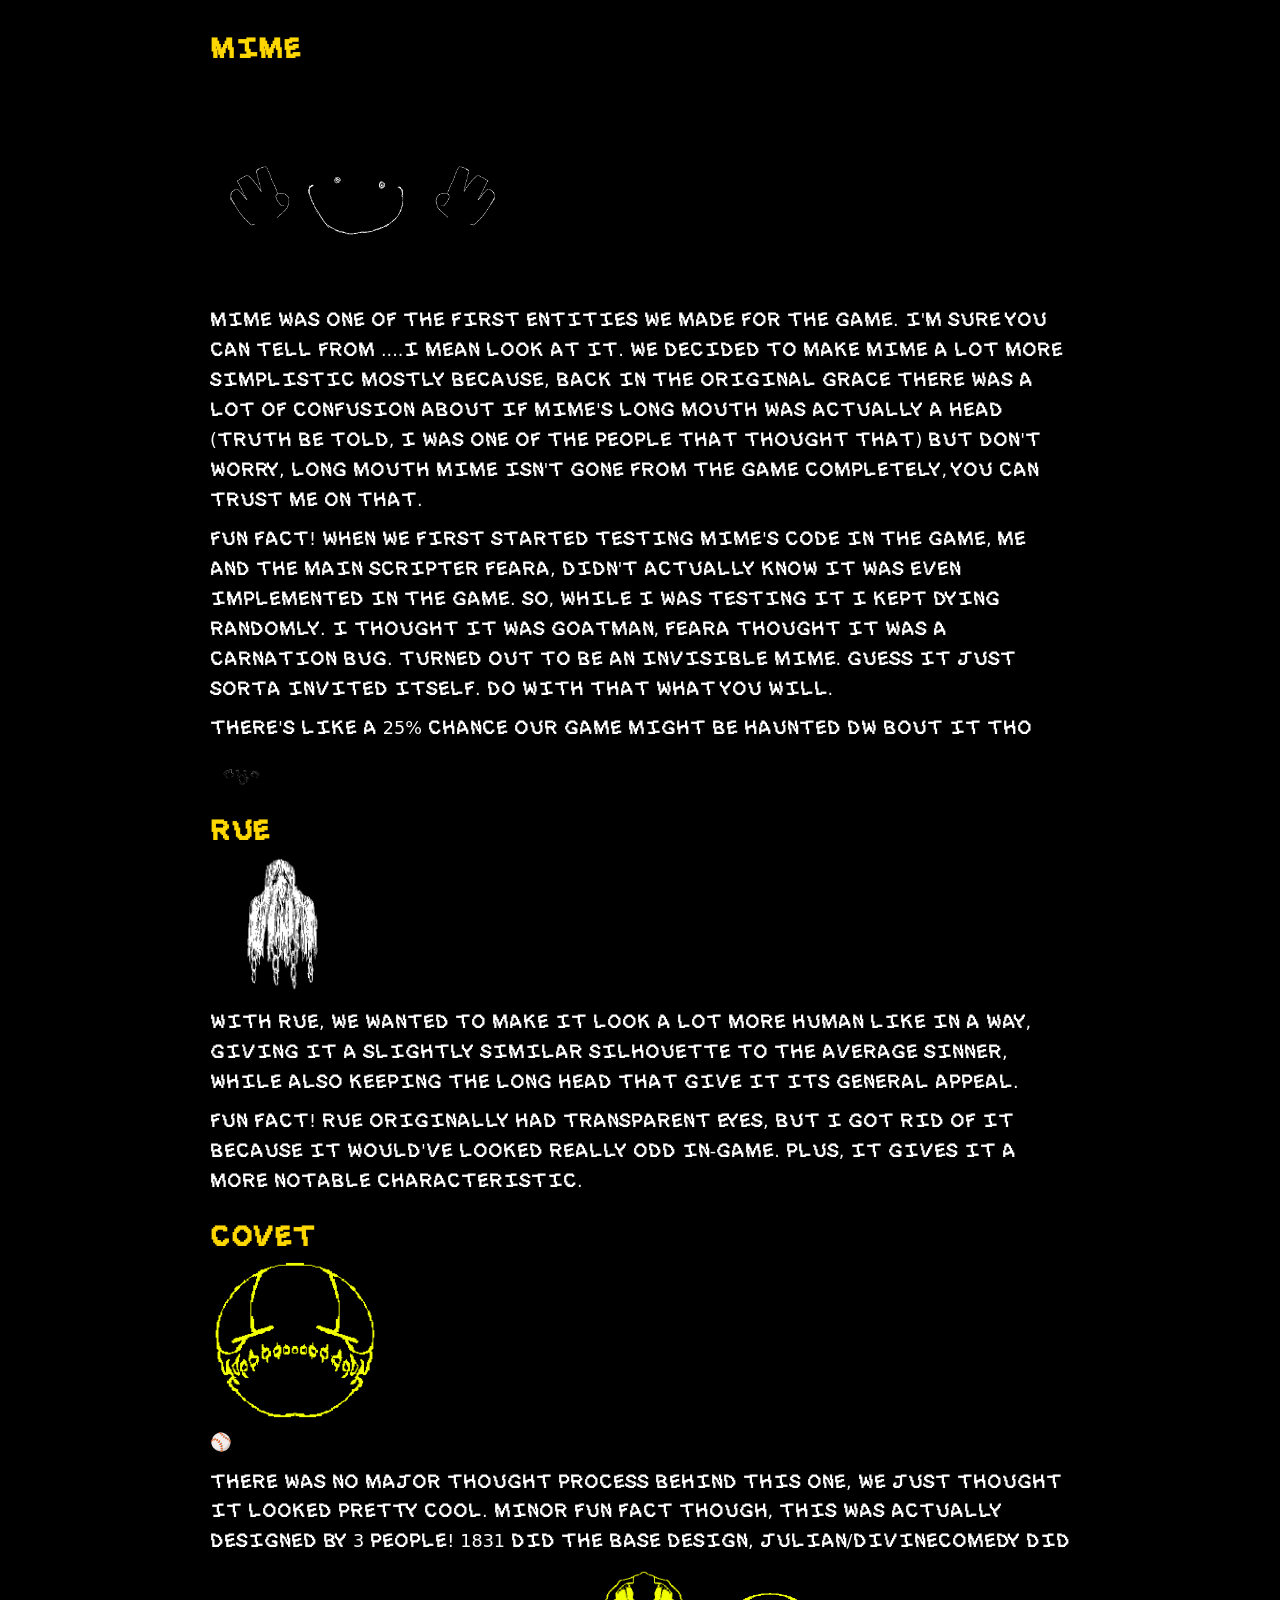
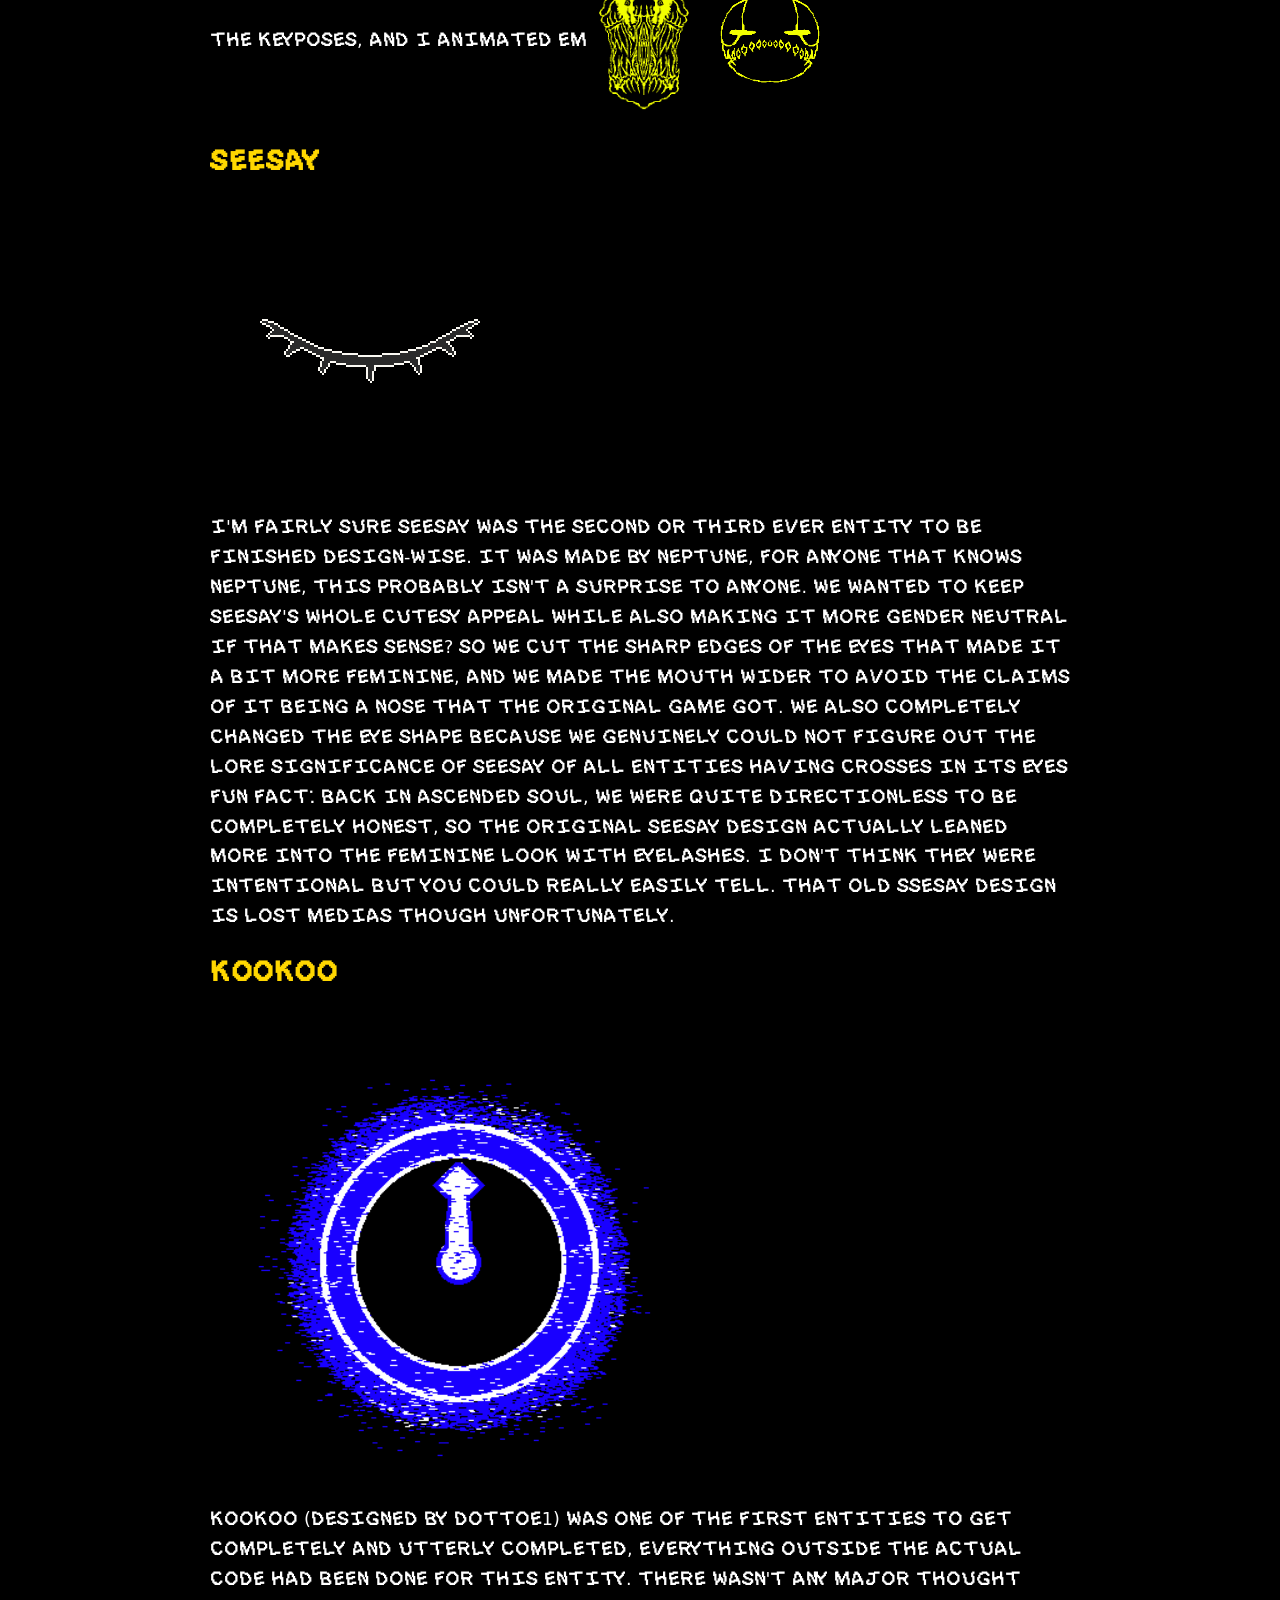
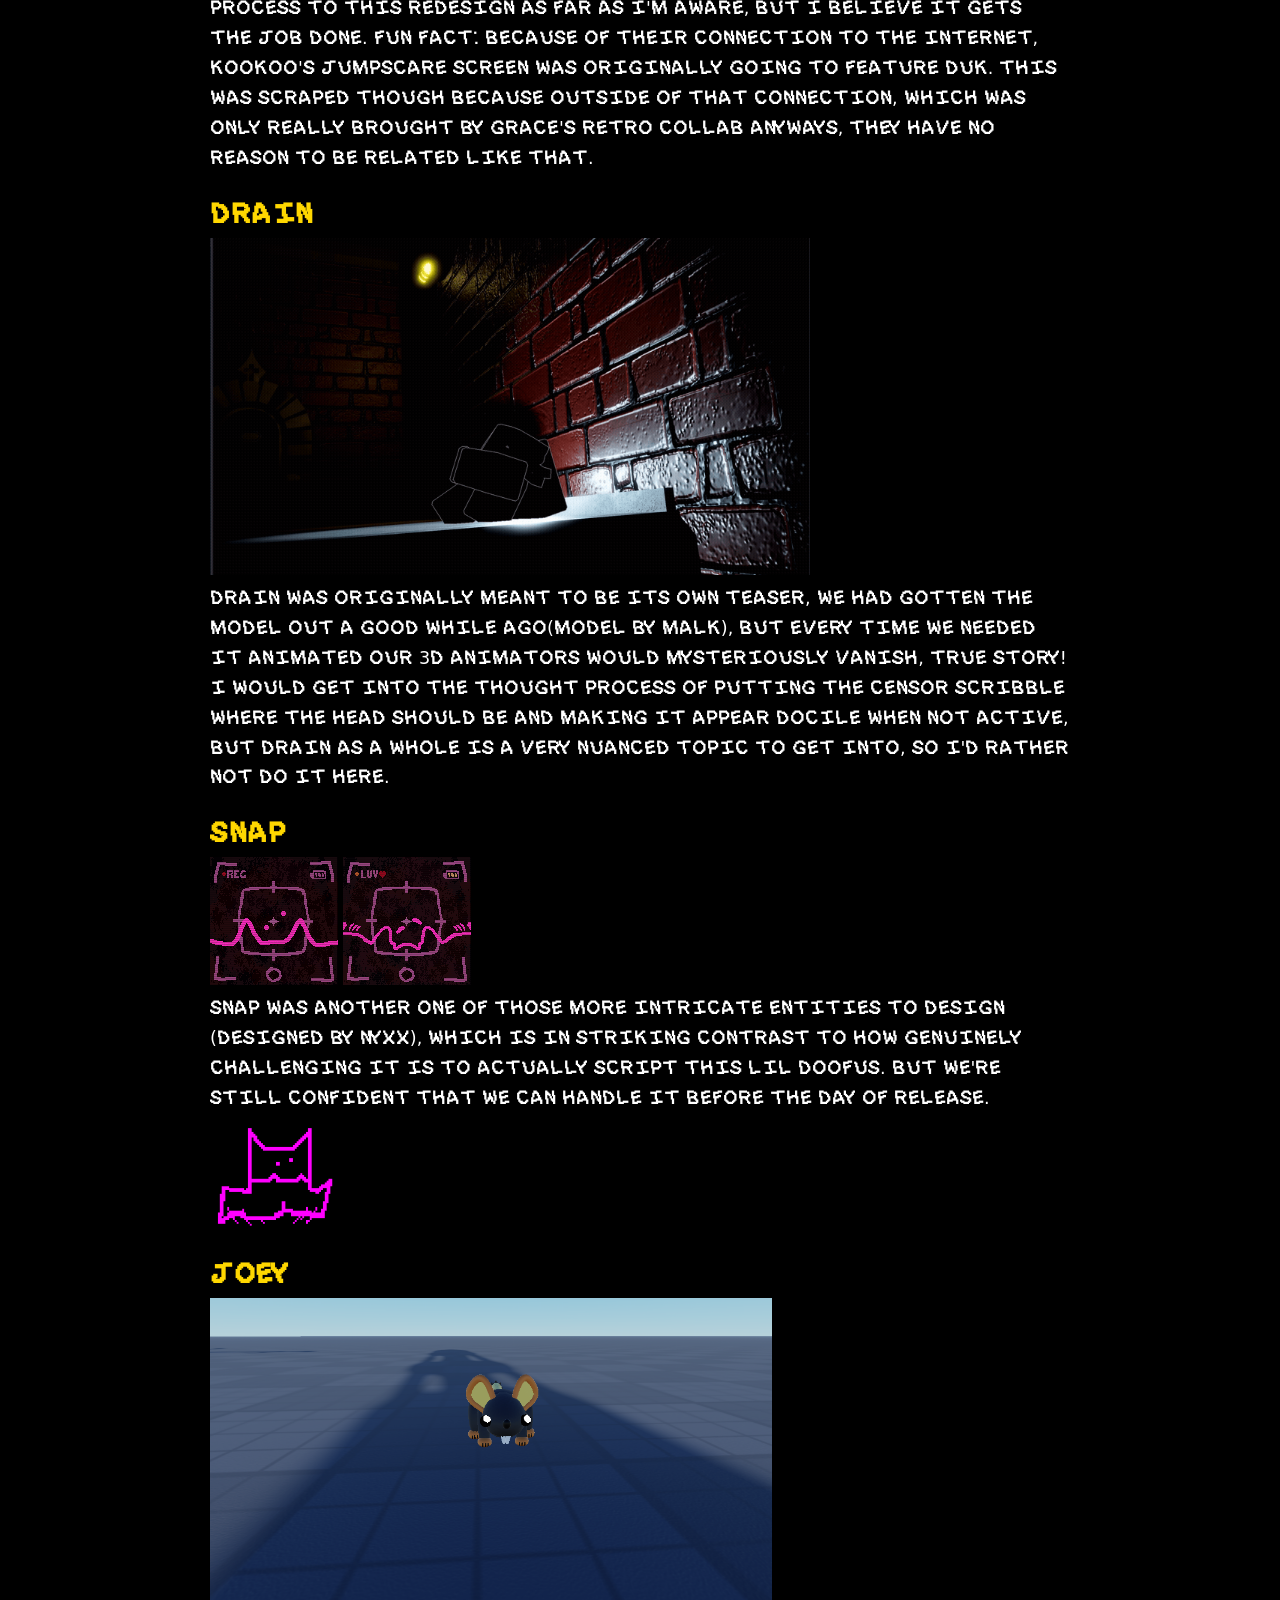
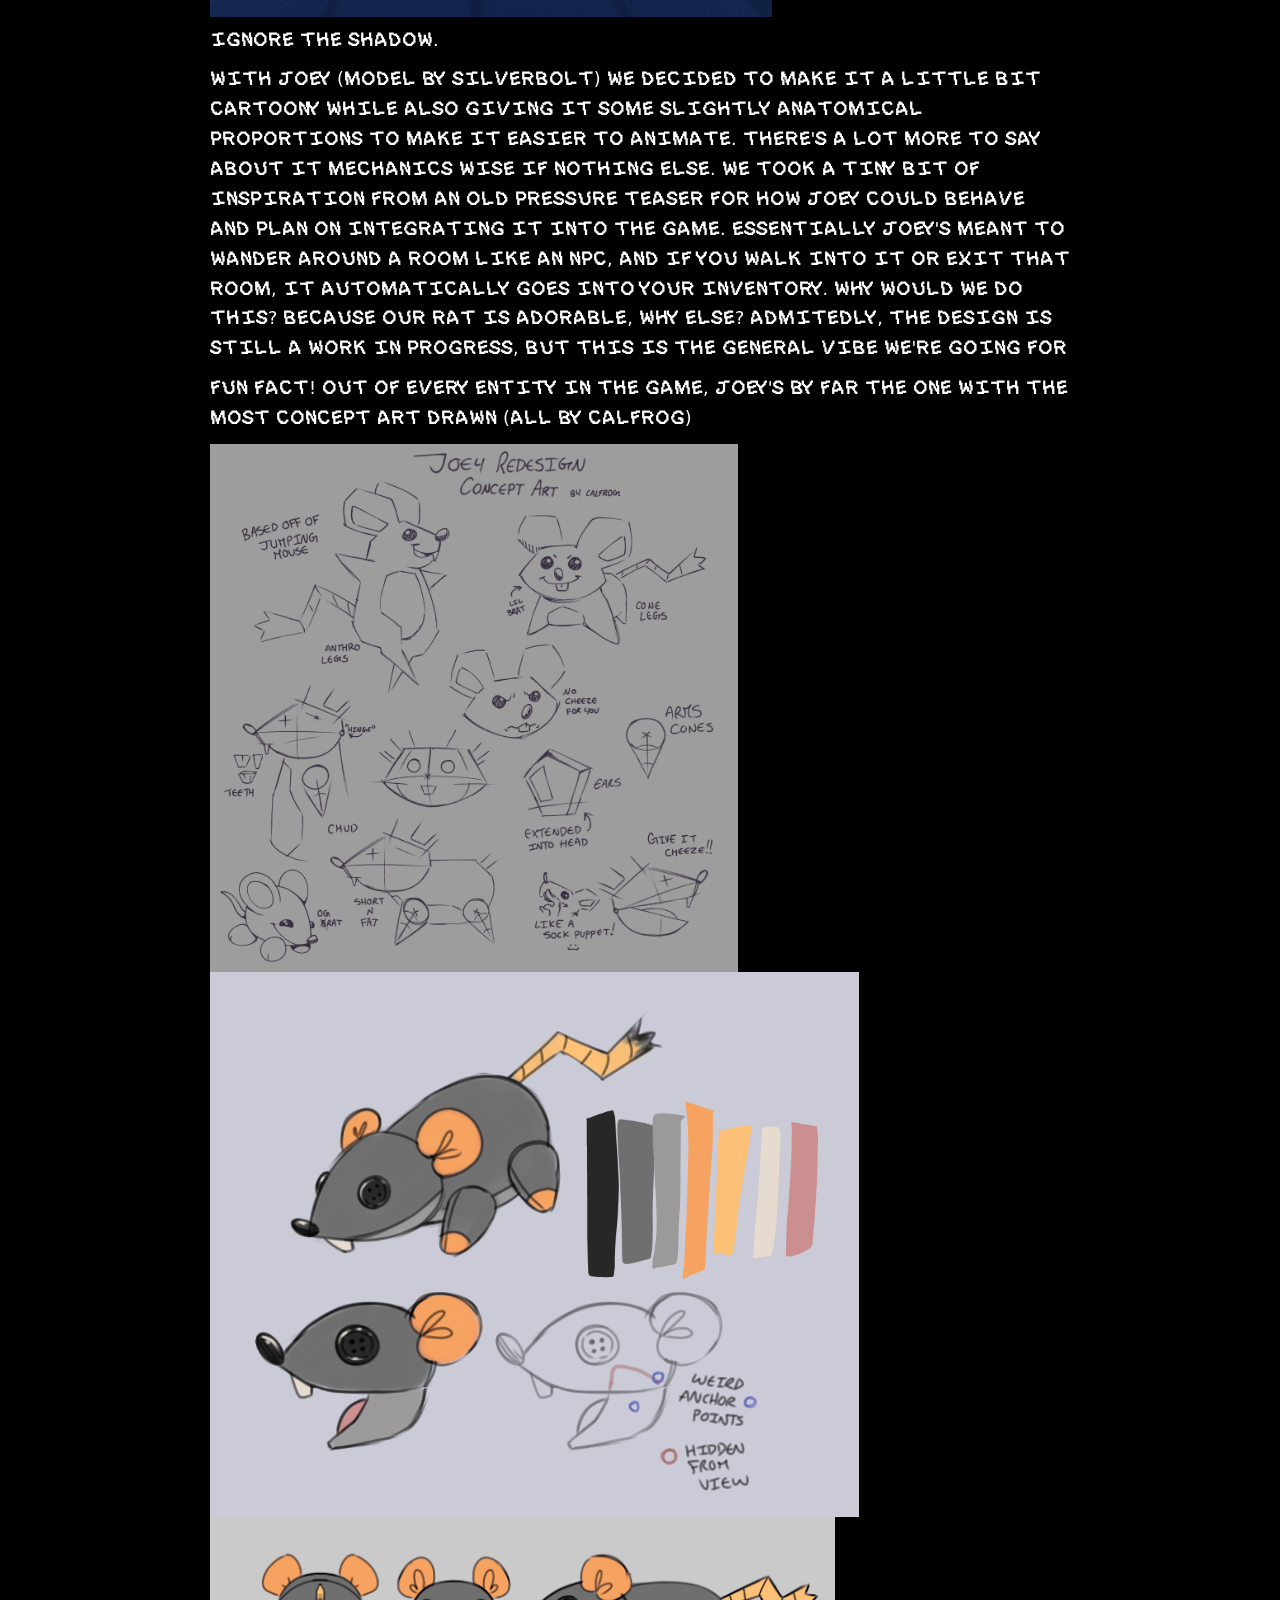
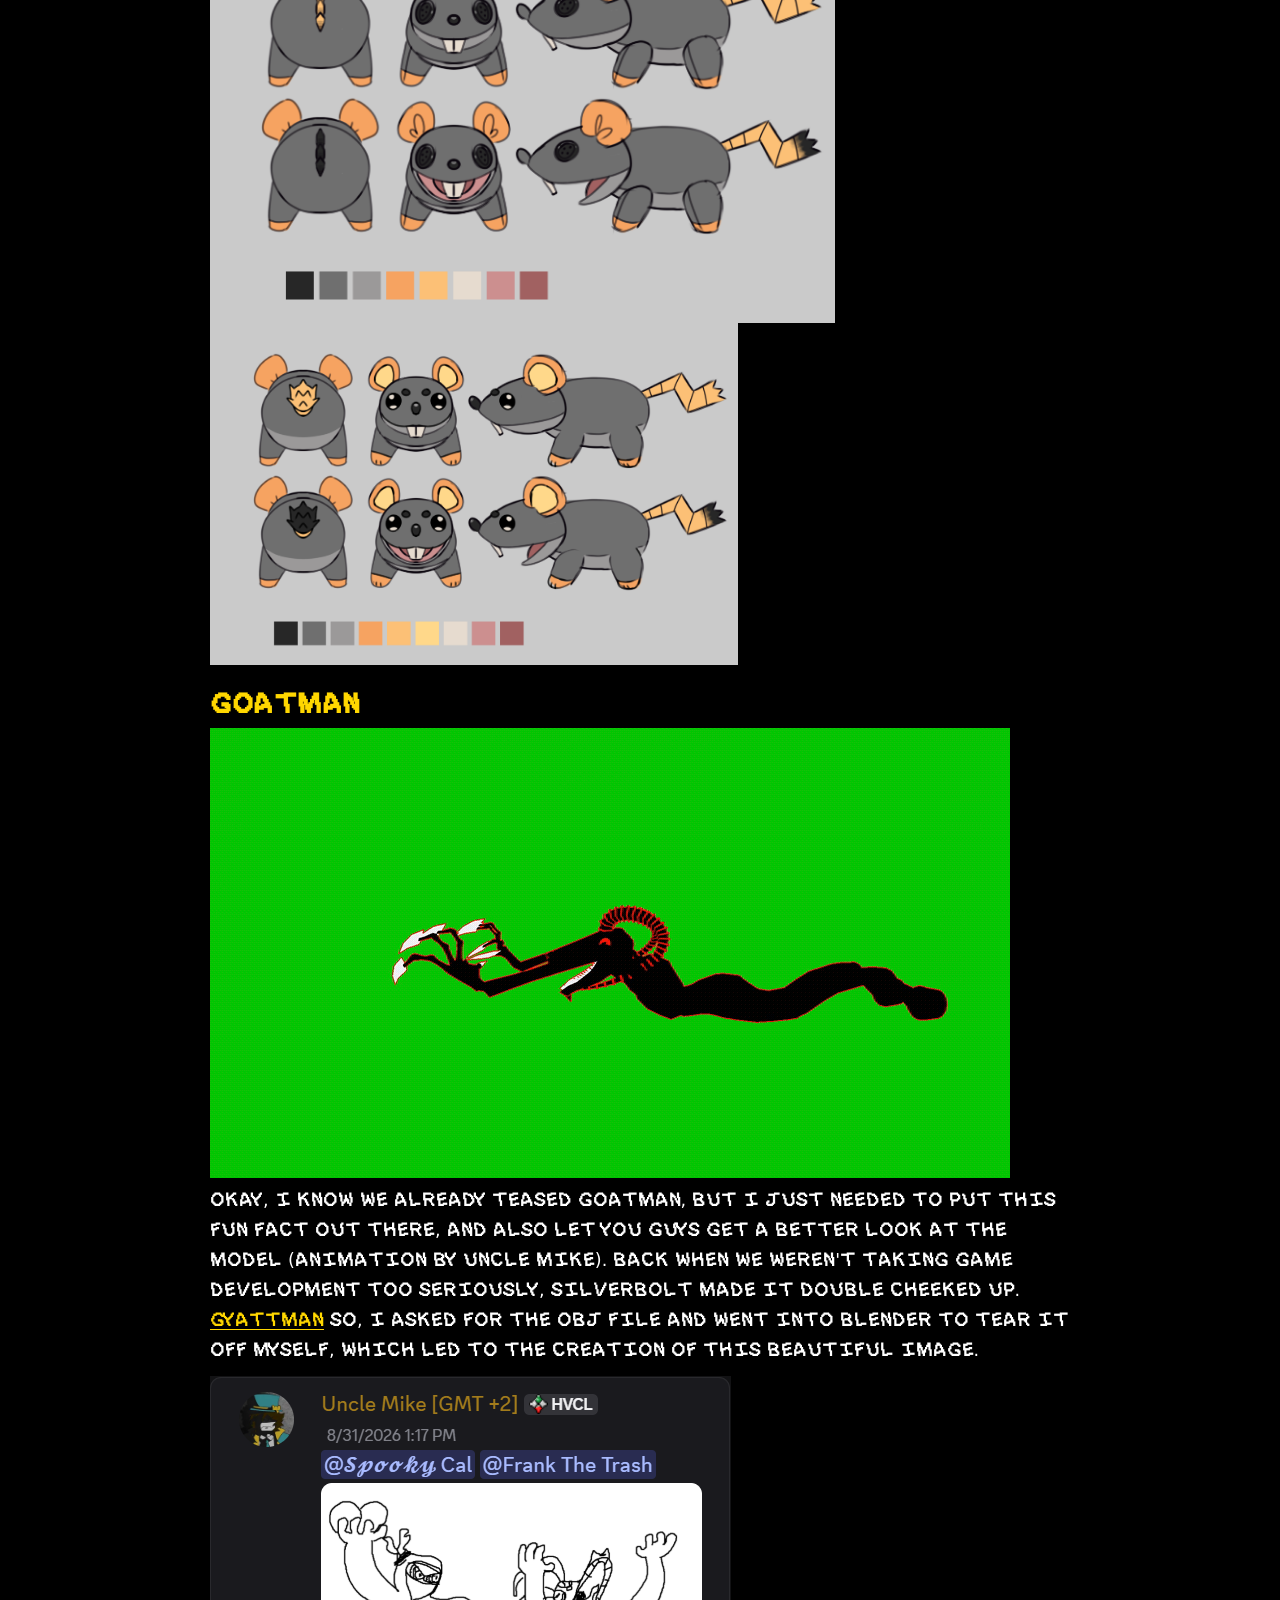
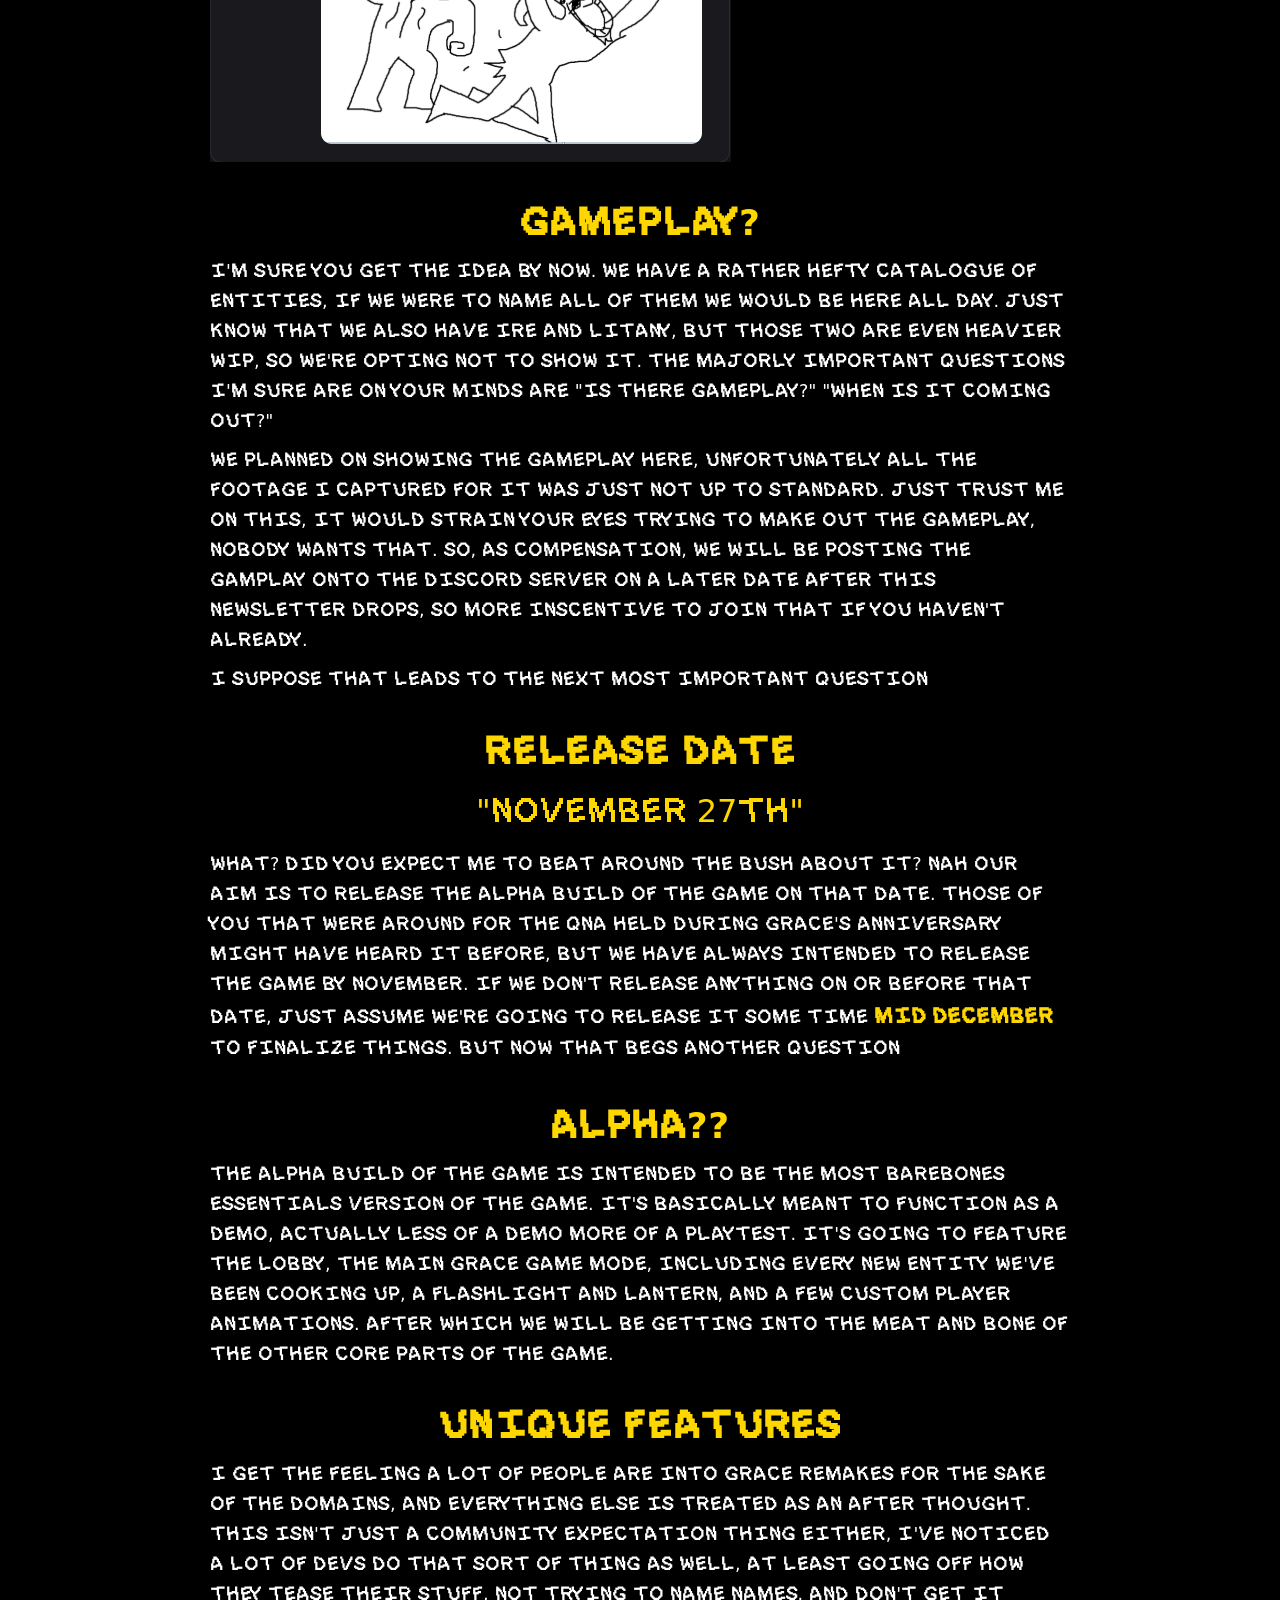
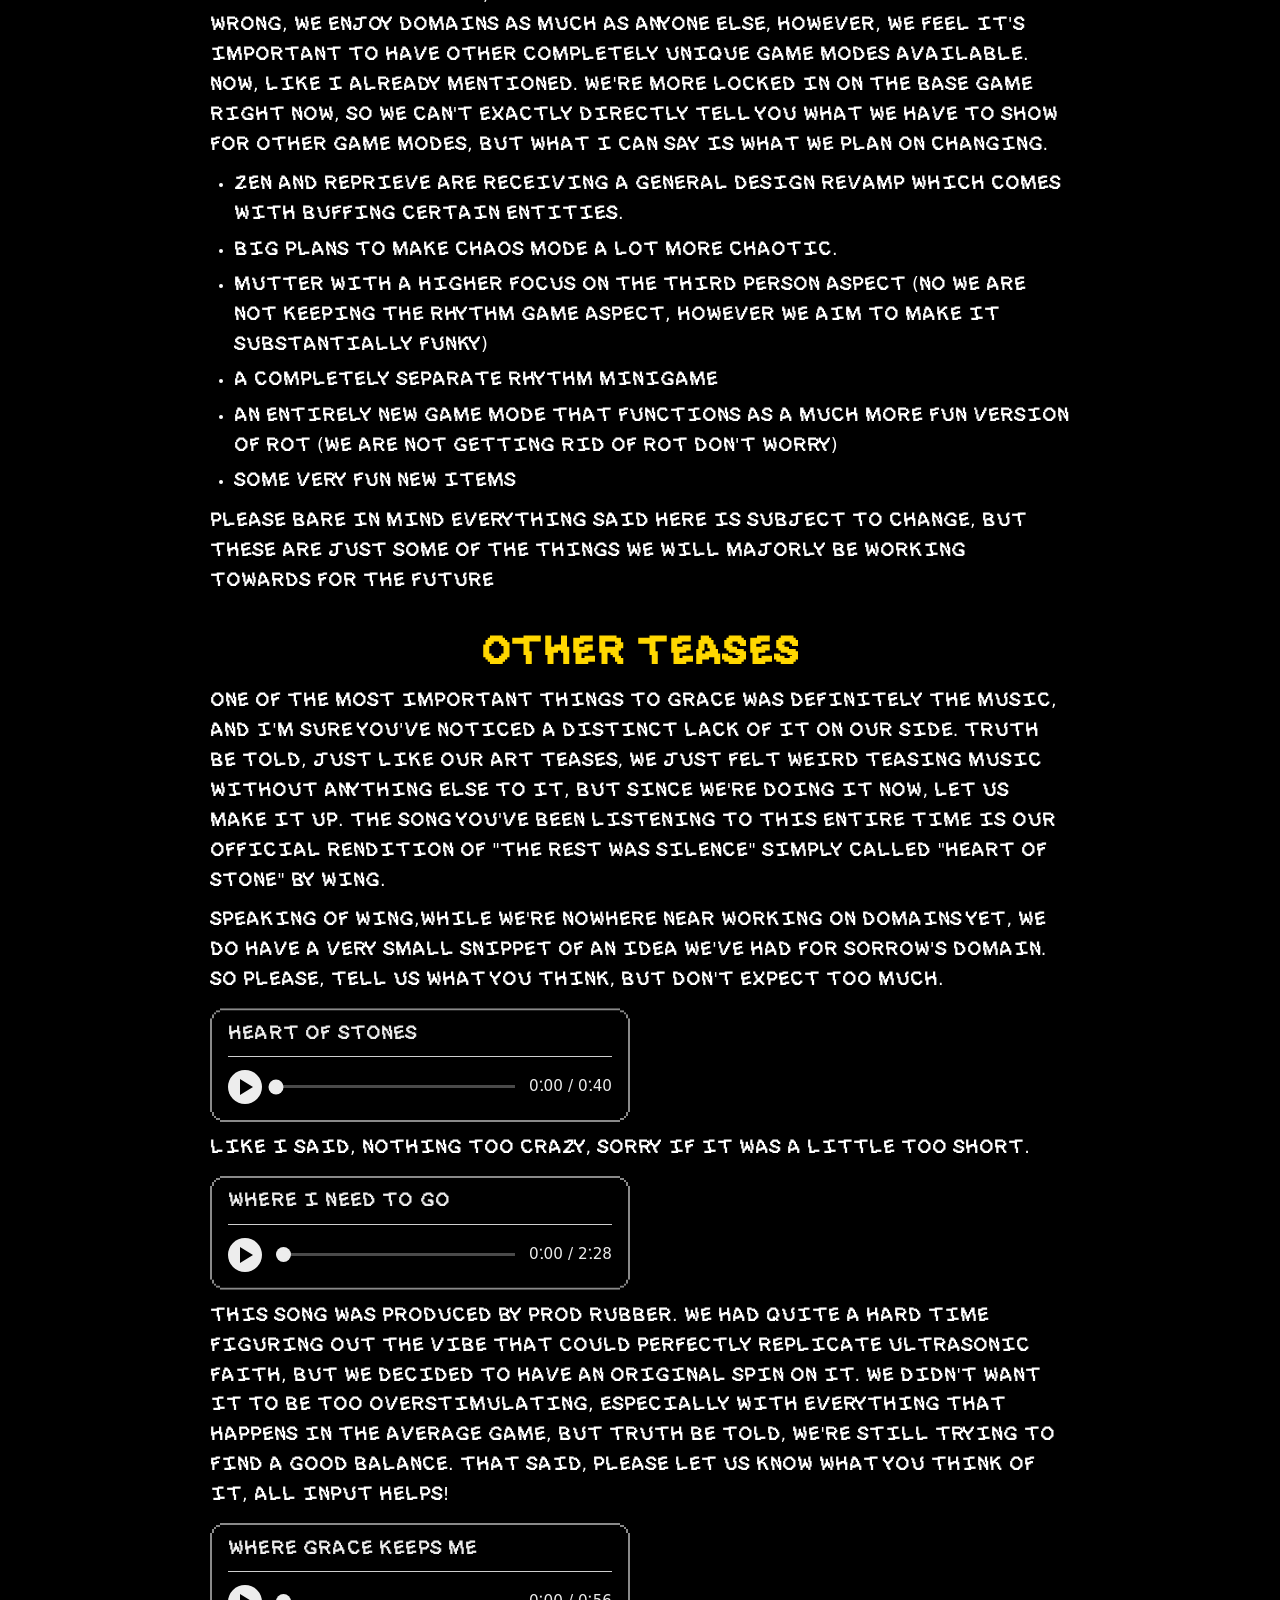
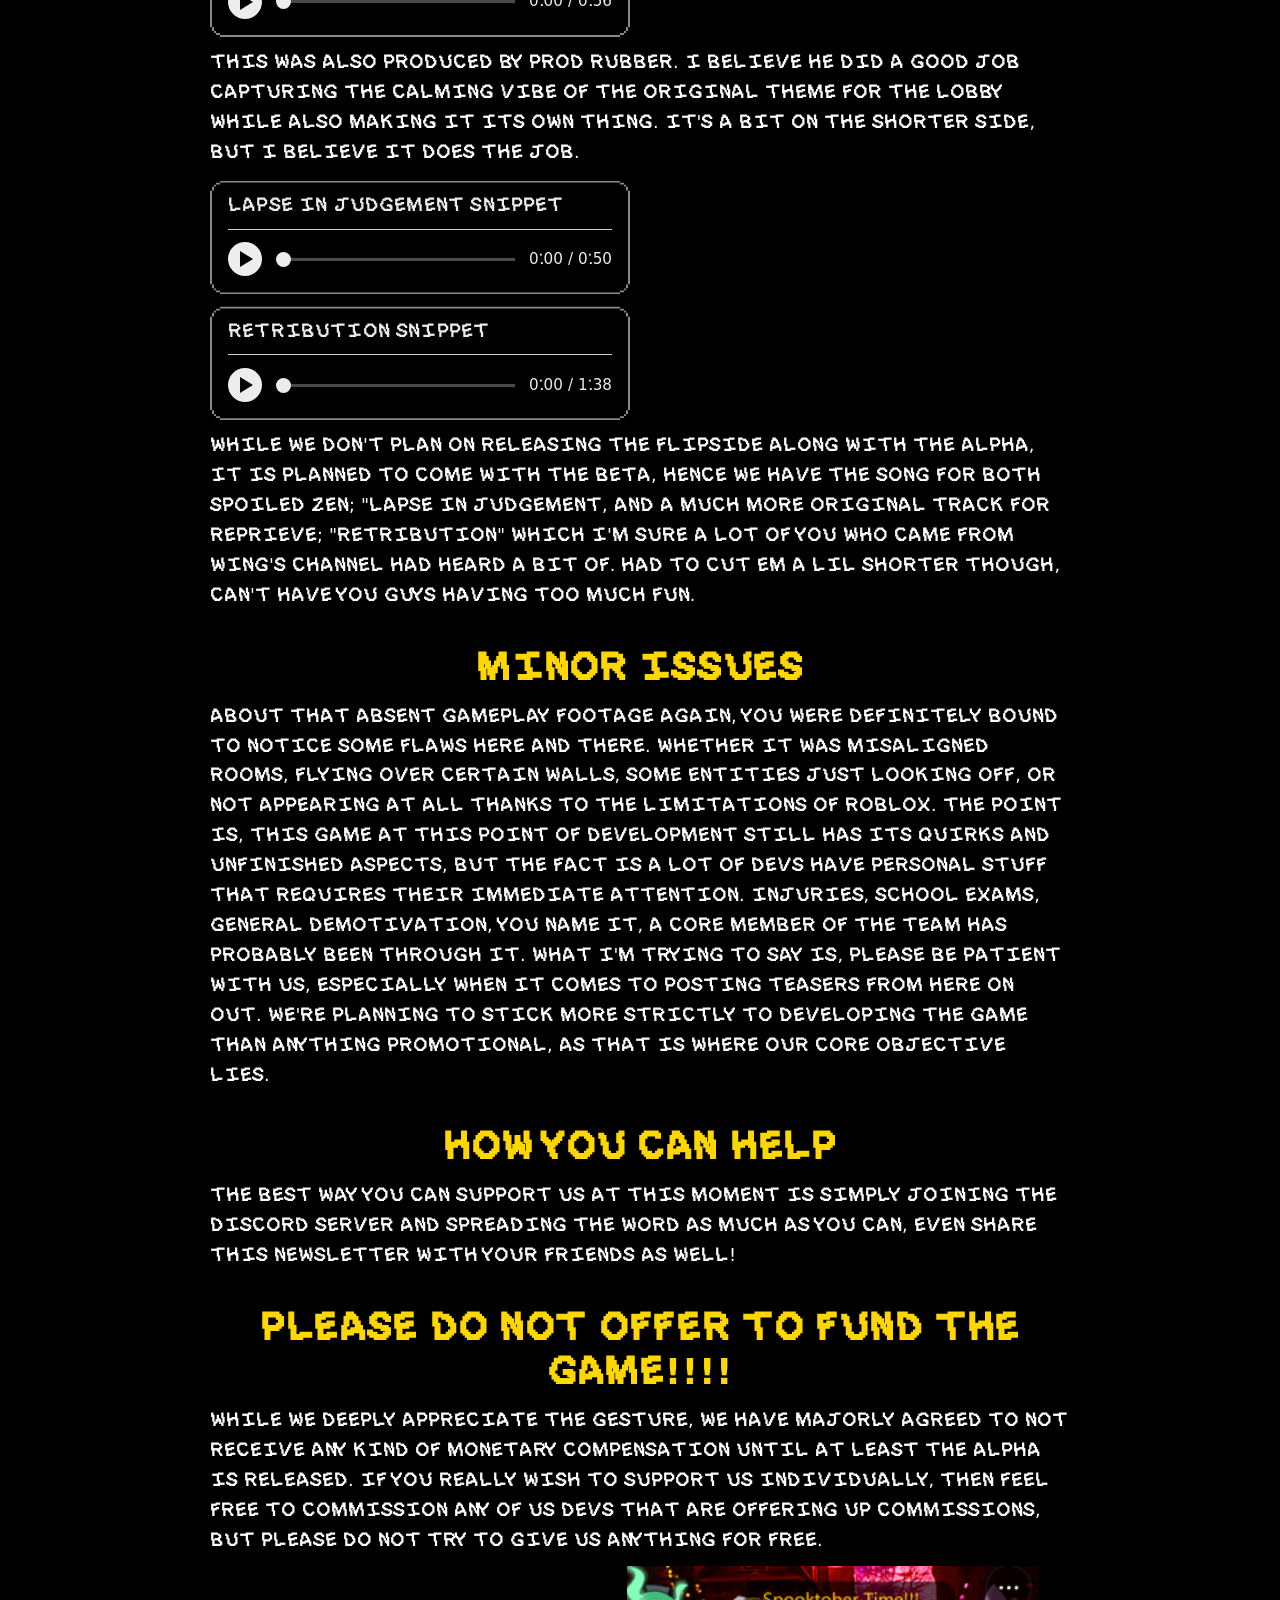
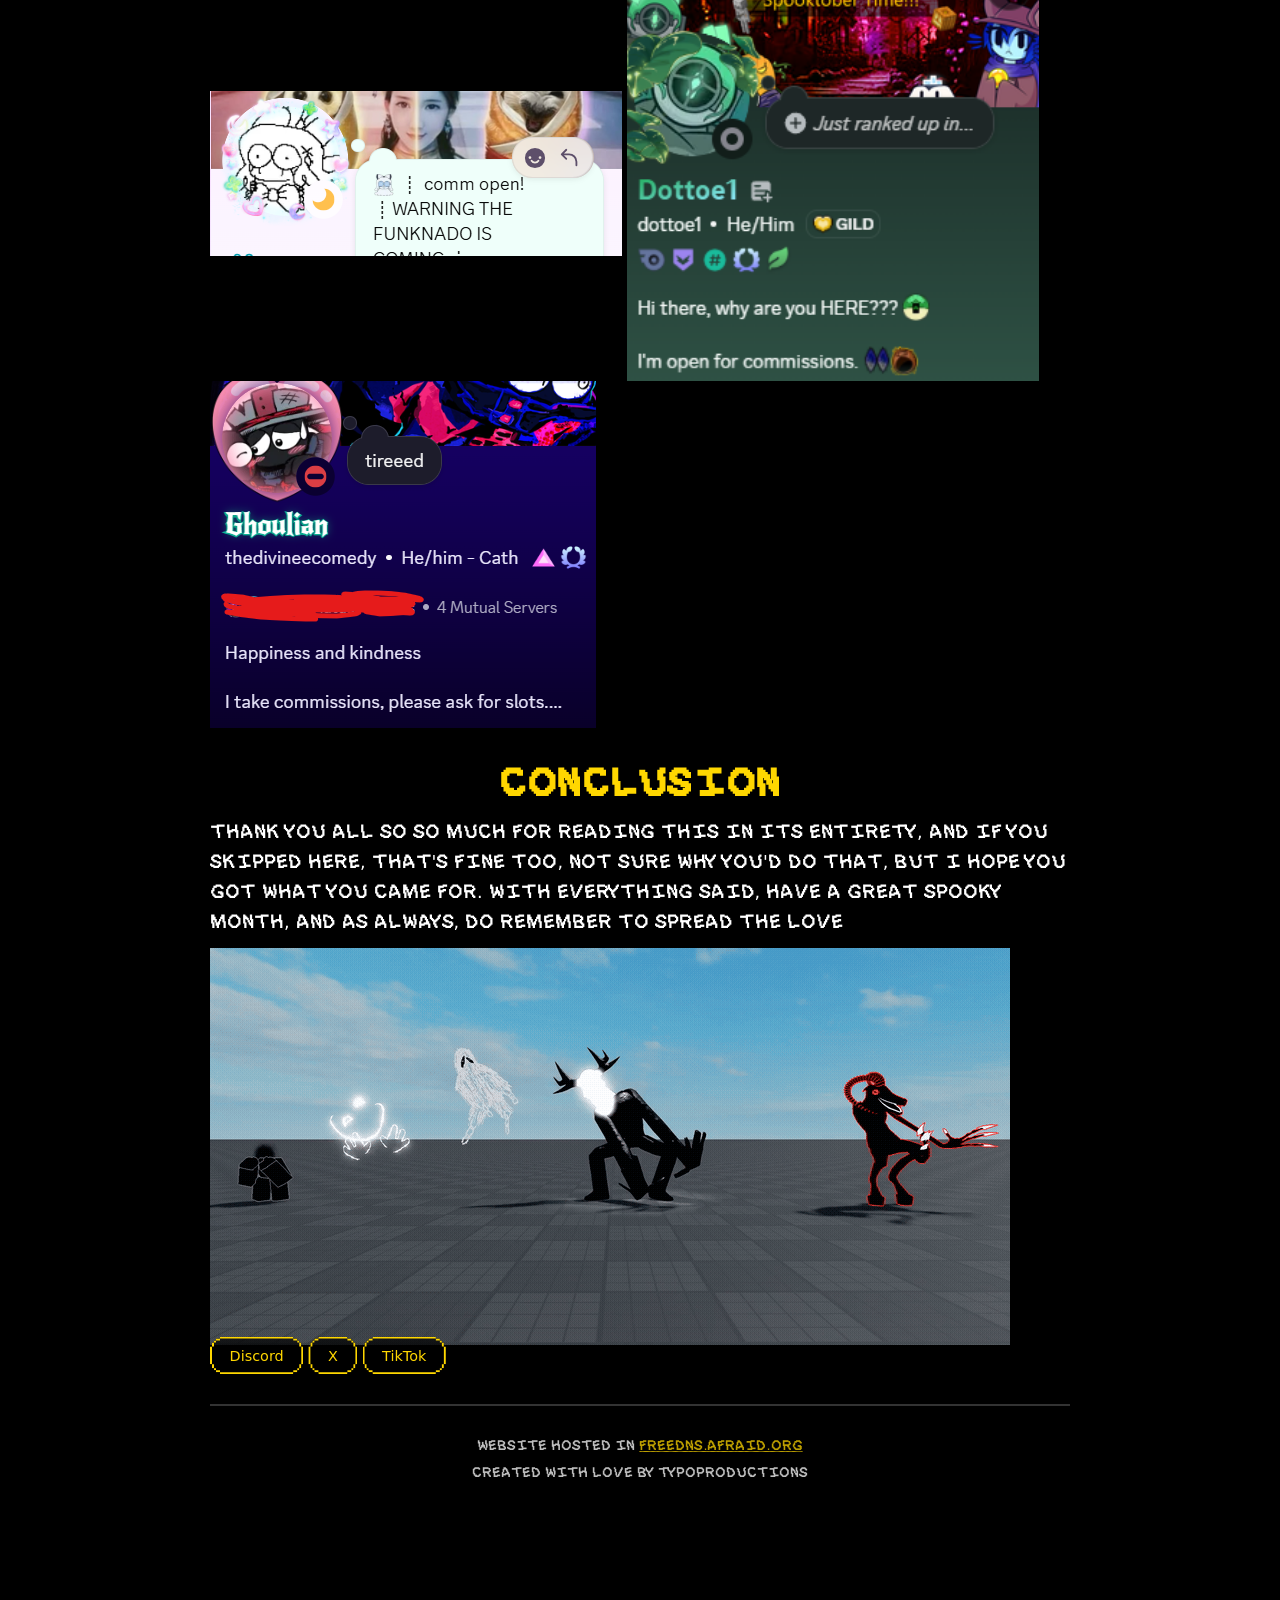
==== commit 18aaf1db: "dfvb" ====
--- a/index.html
+++ b/index.html
@@ -275,7 +275,7 @@
   <section id="conclusion">
   <h2>conclusion</h2>
 <p>Thank you all so SO much for reading this in its entirety, and if you skipped here, that's fine too, not sure why you'd do that, but I hope you got what you came for. With everything said, have a great spooky month, and as always, do remember to spread the love</p>
-
+<img width="800" height="397" alt="Spookygang spookydance" src="musics/stuff/Spookgang spookydance.gif" />
   </section>
   <a class="link_btn brand_discord" href="https://discord.gg/ucQkhQn86K" target="_blank" rel="noopener">Discord</a>
   <a class="link_btn brand_x" href="https://x.com/RealTypoProduct?s=20" target="_blank" rel="noopener">X</a>
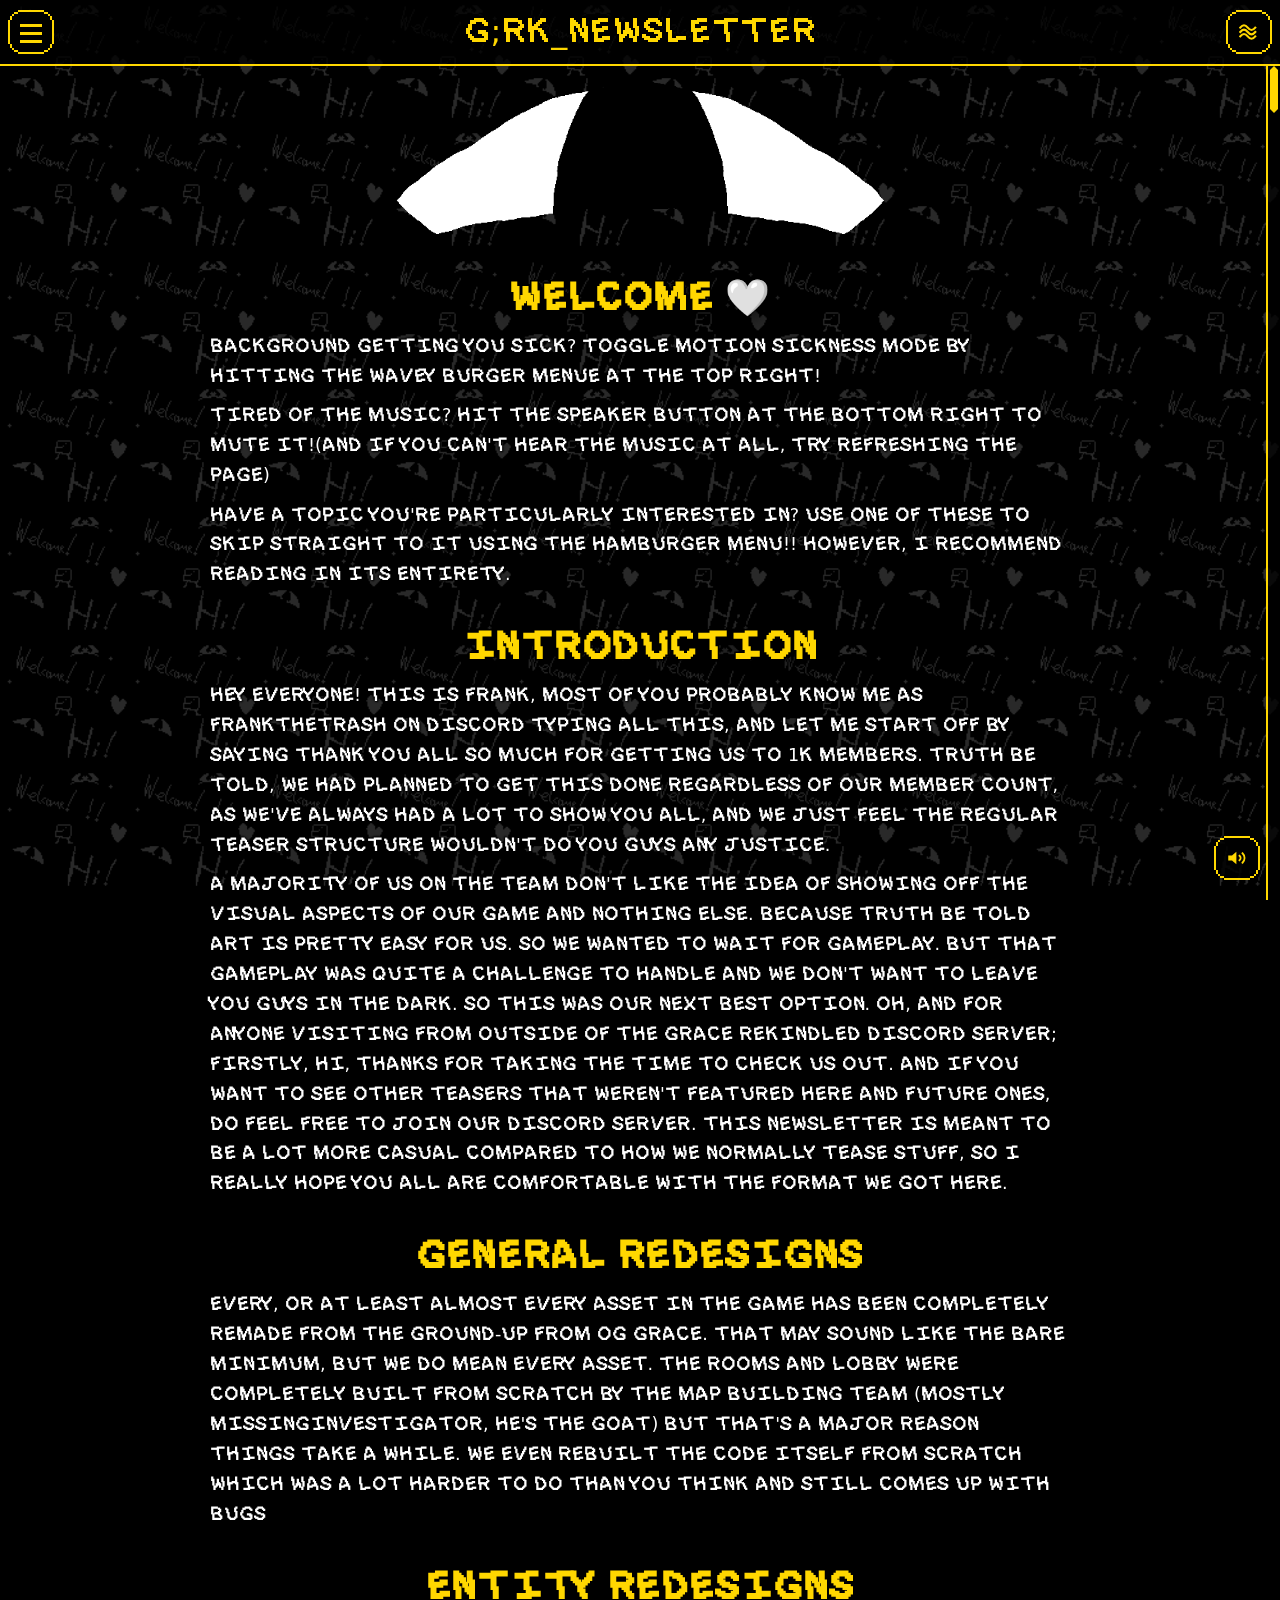
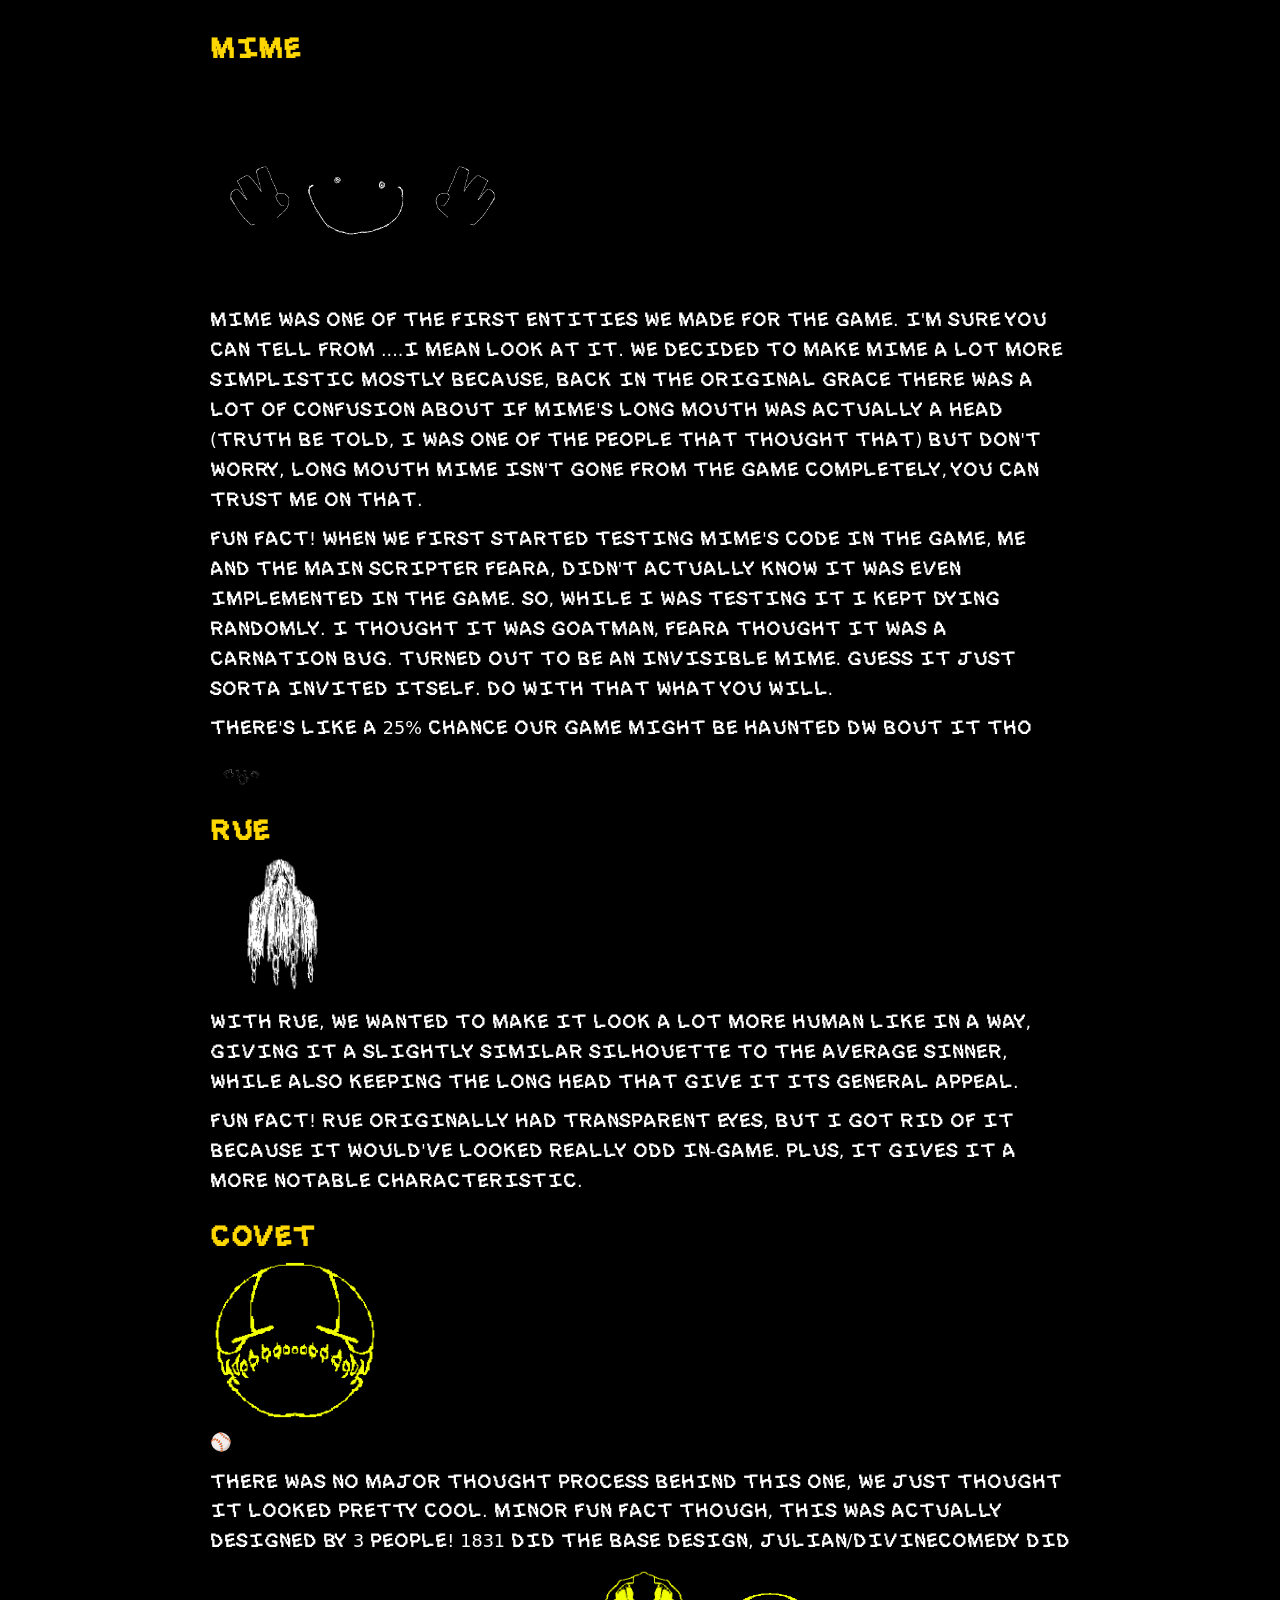
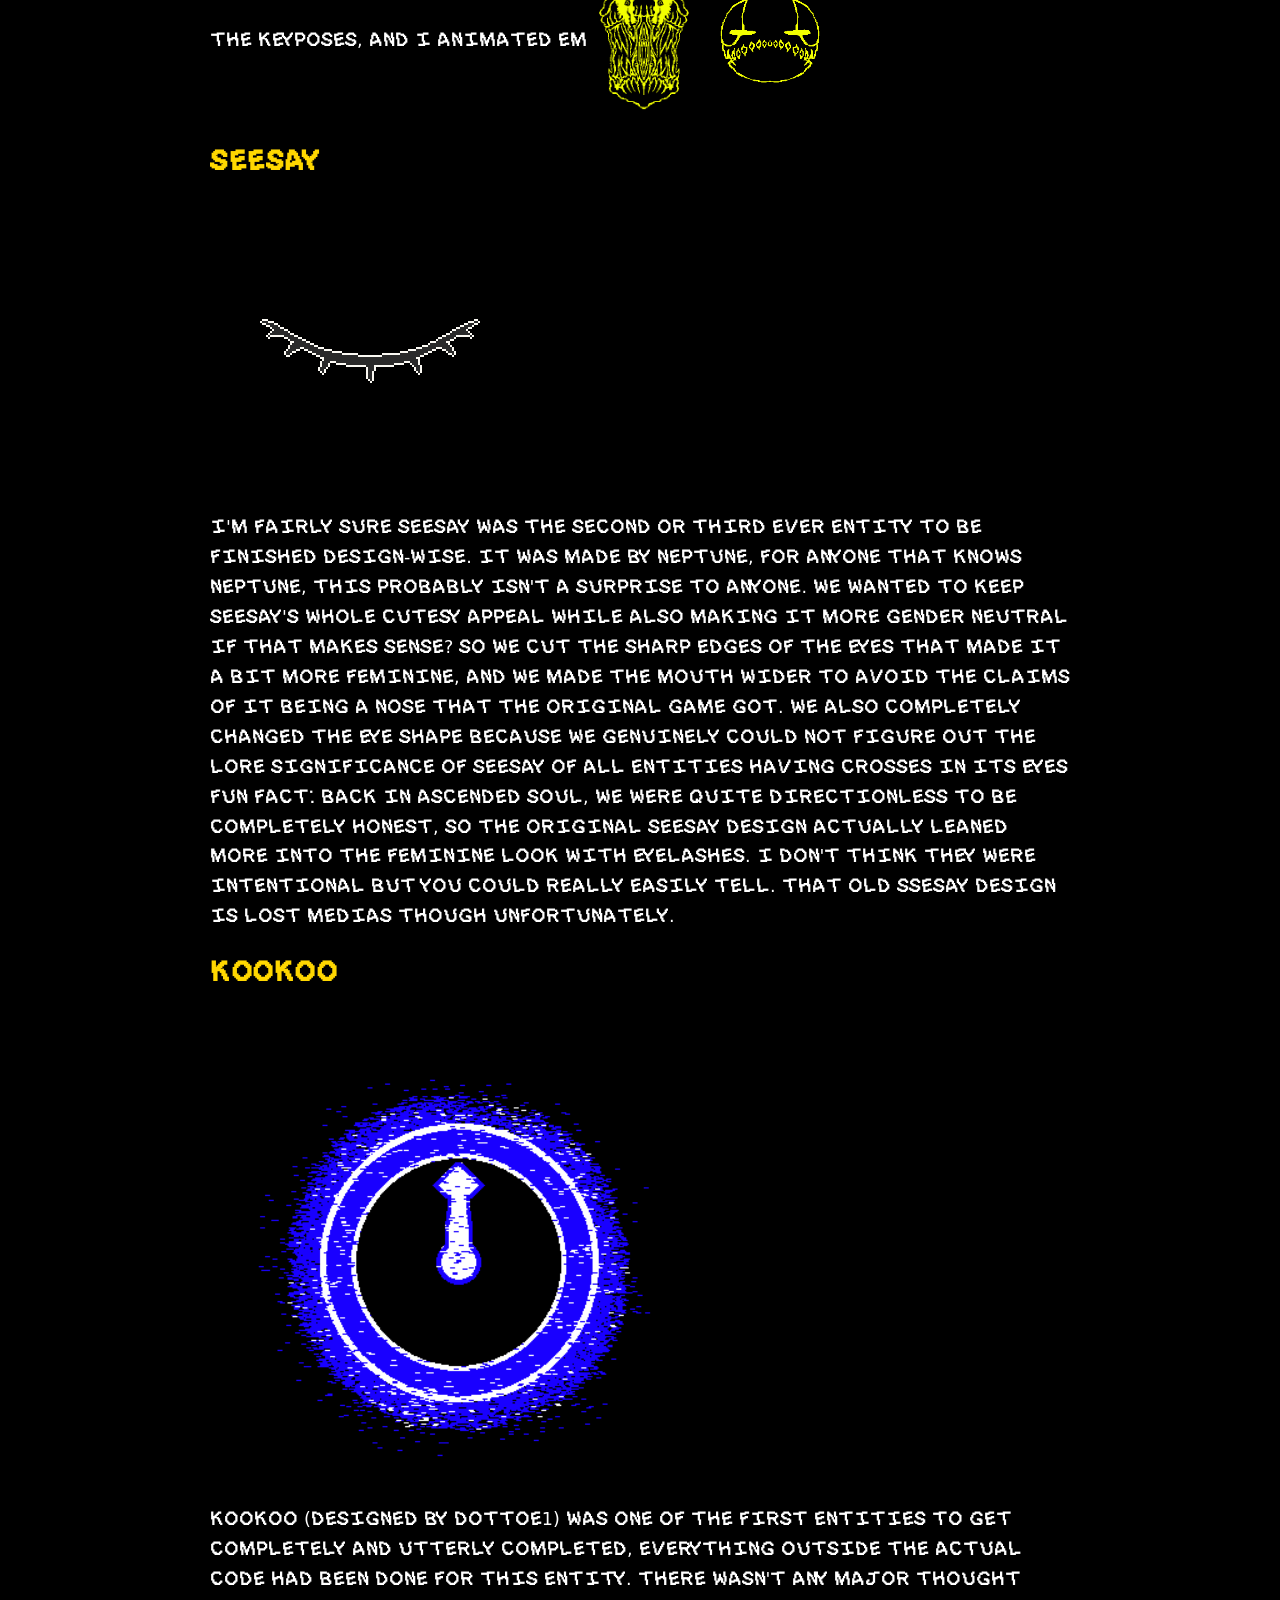
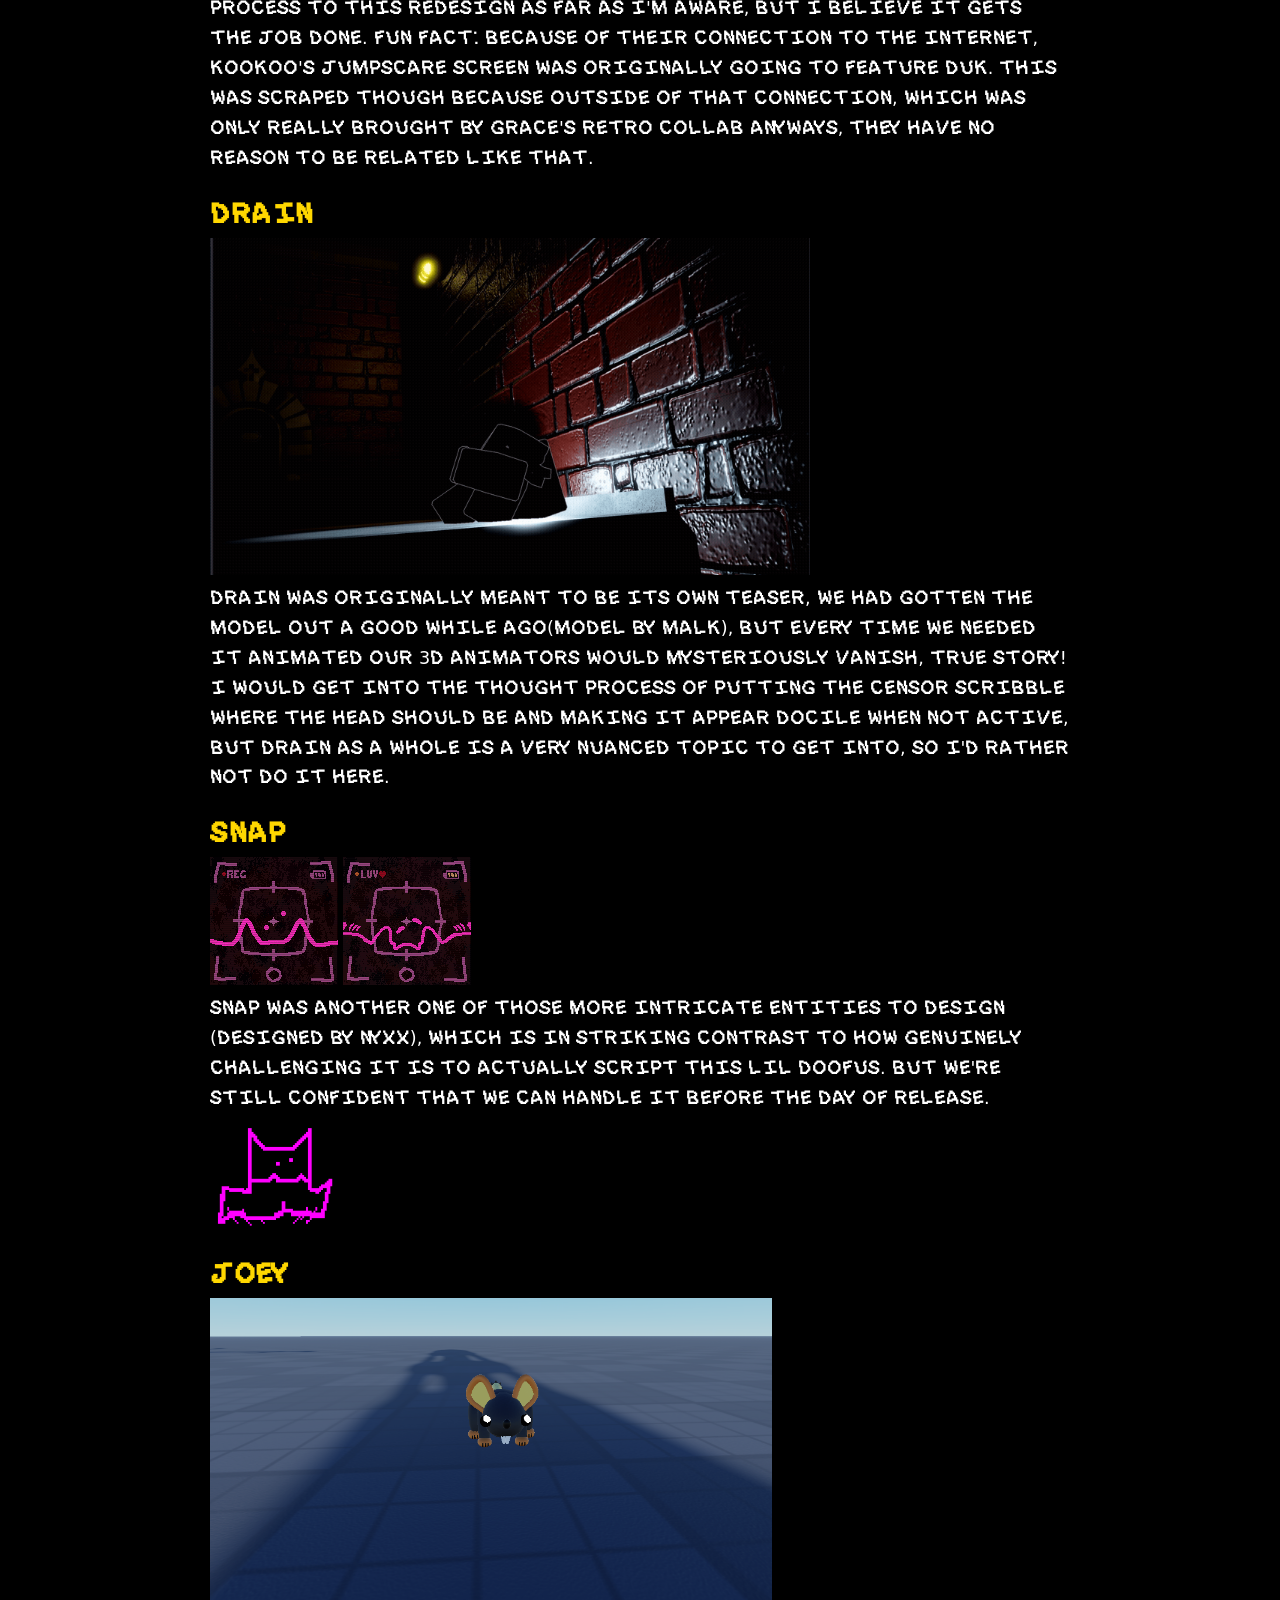
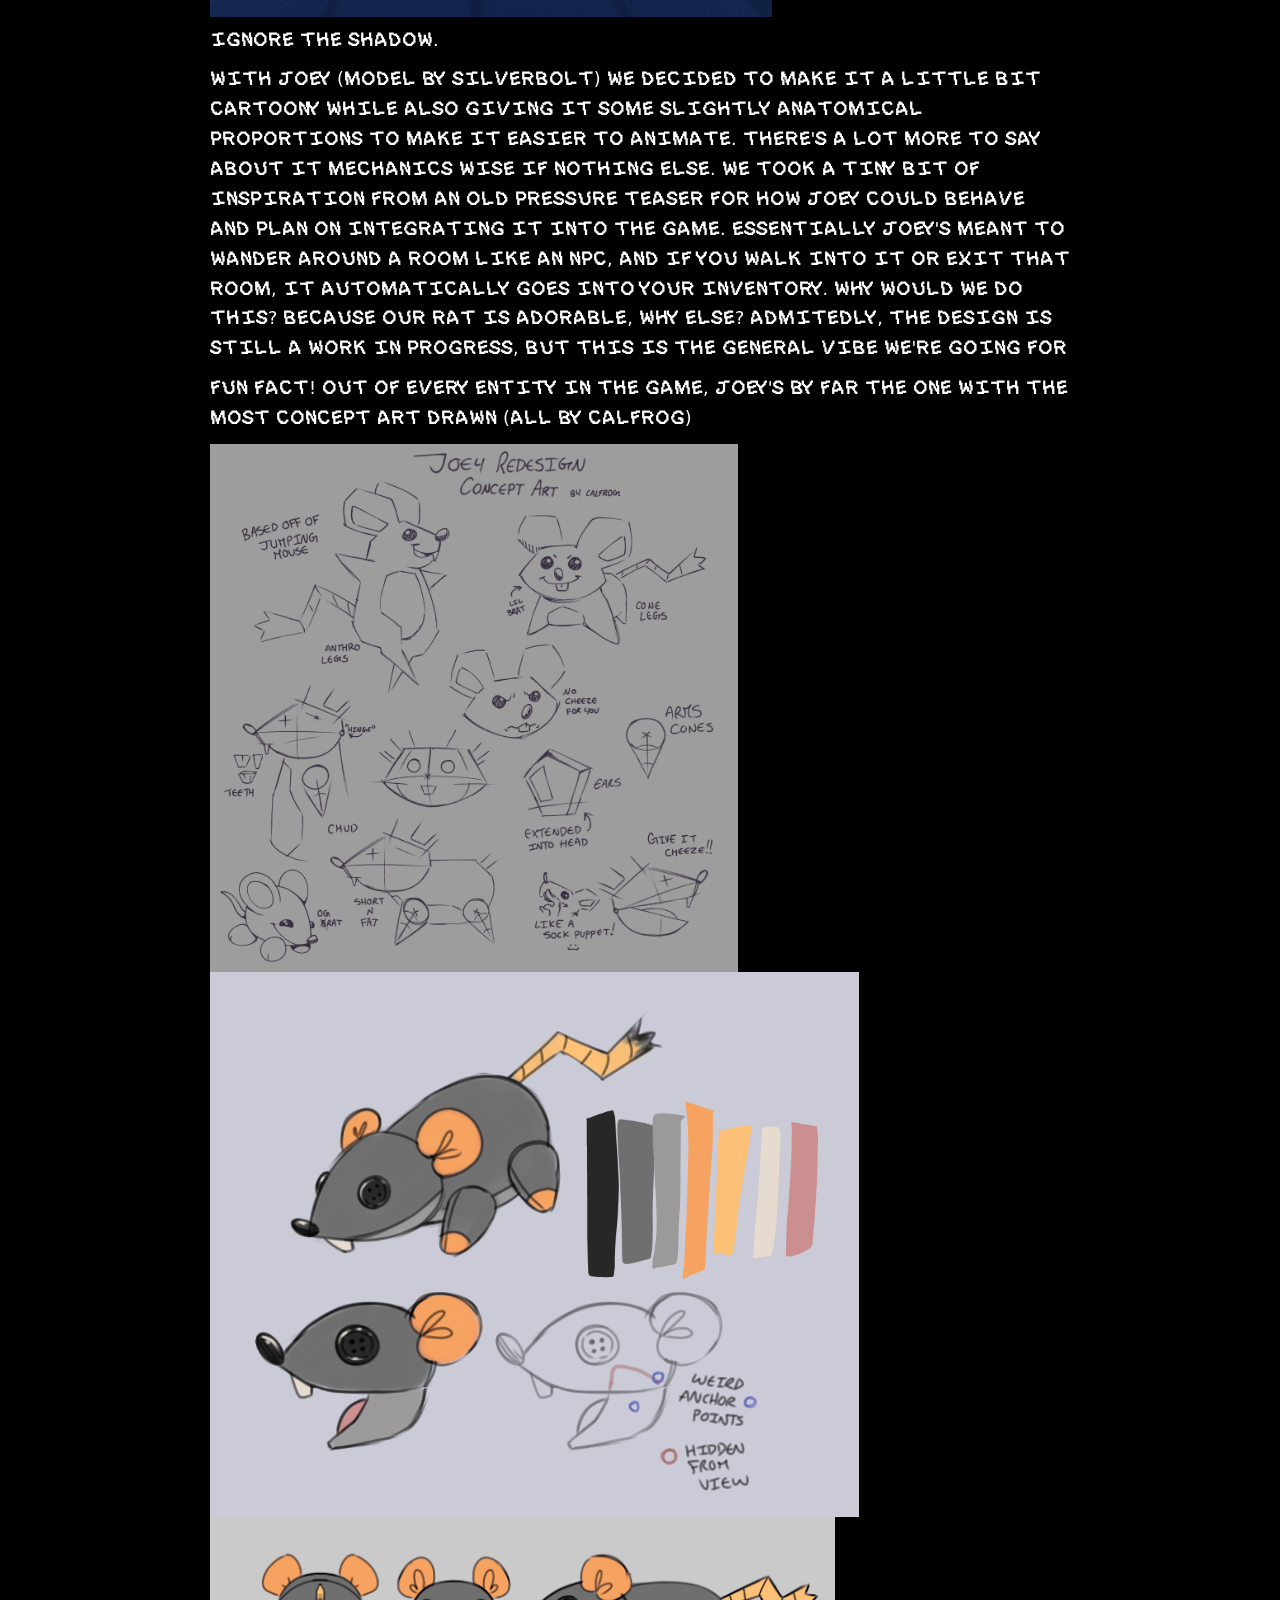
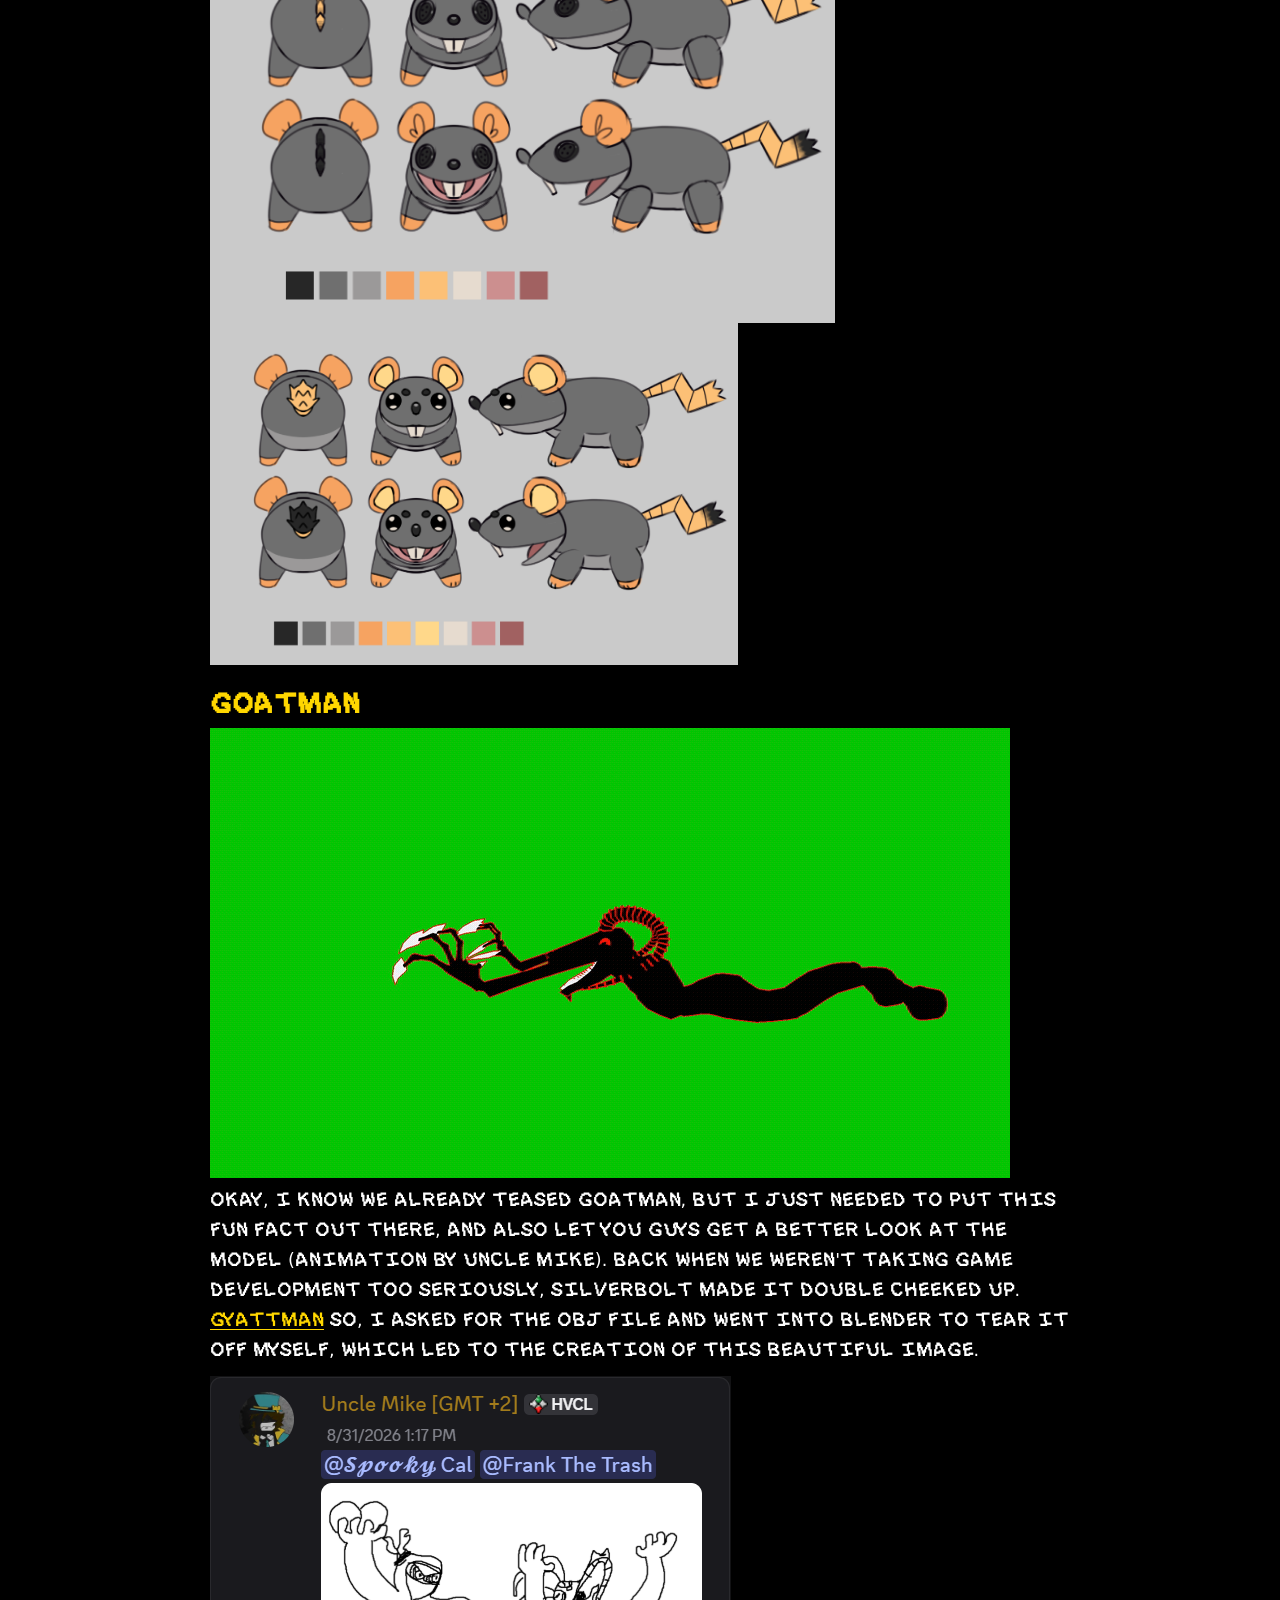
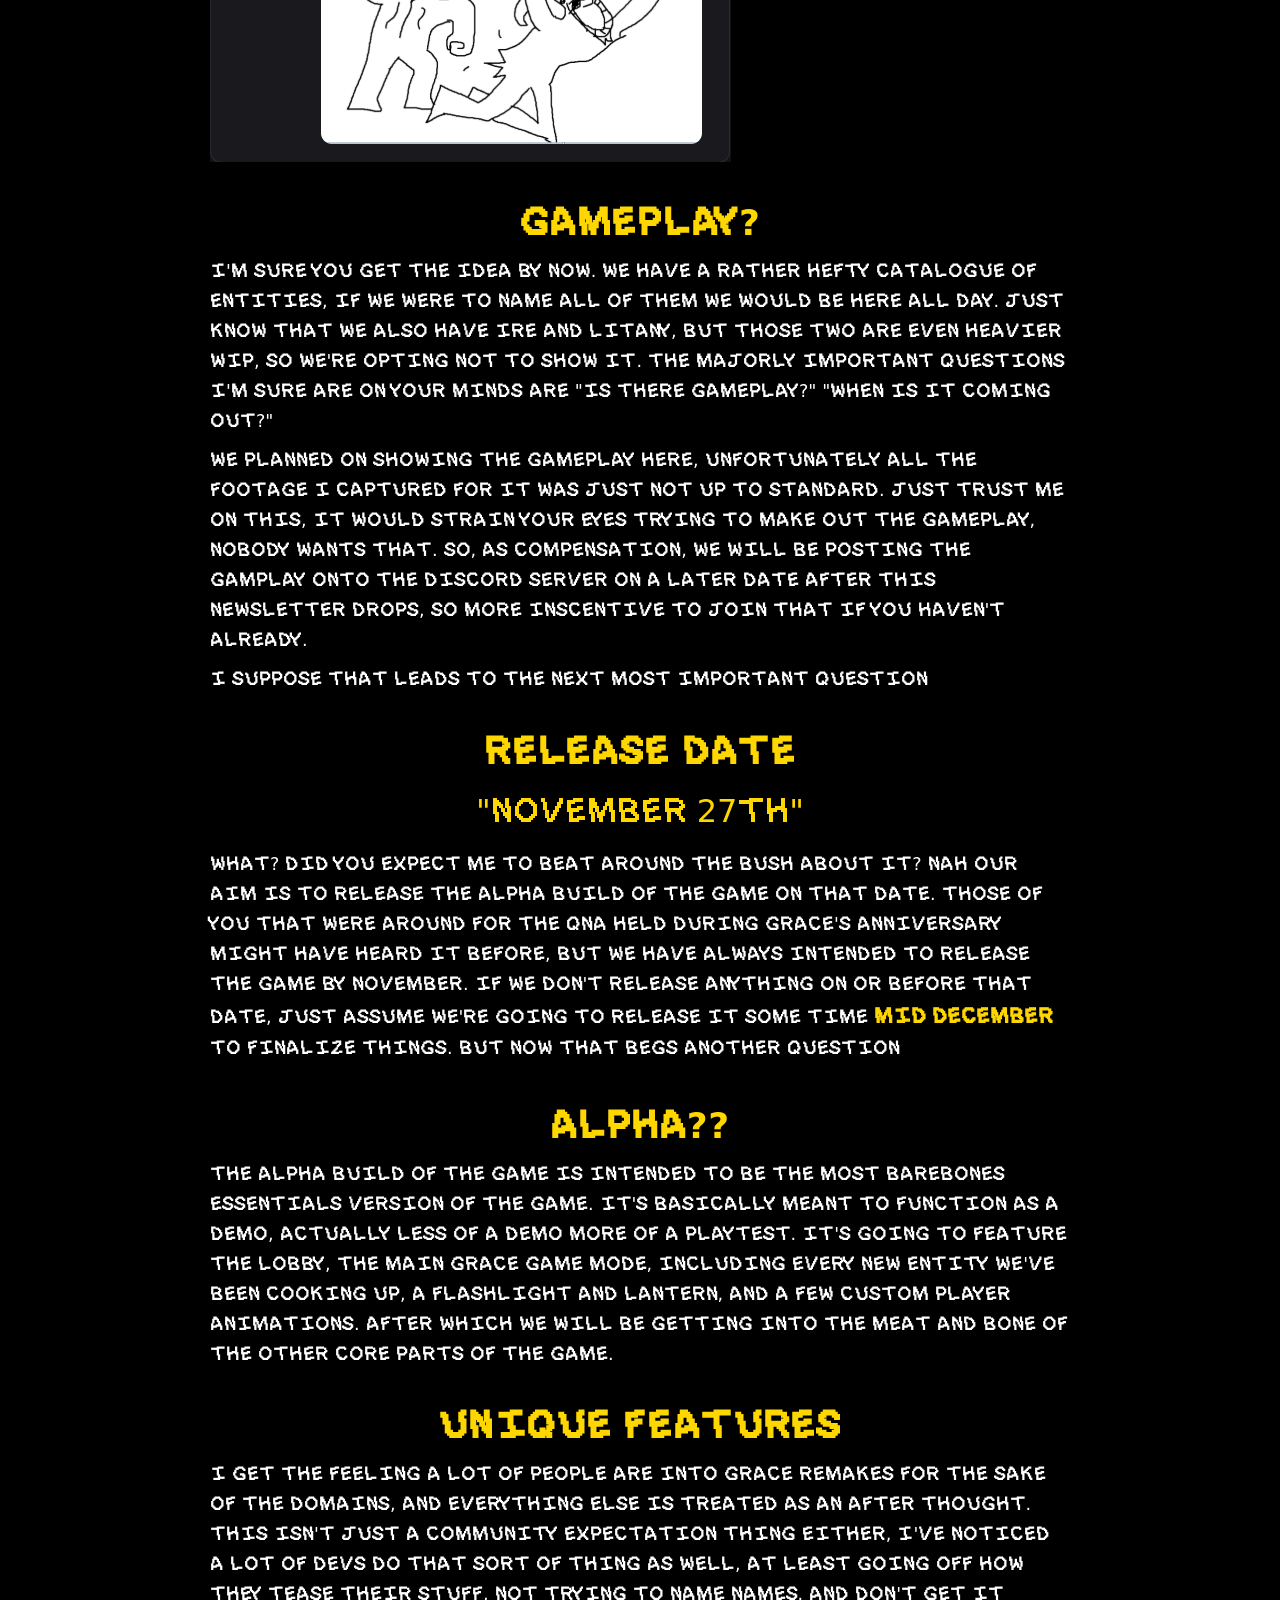
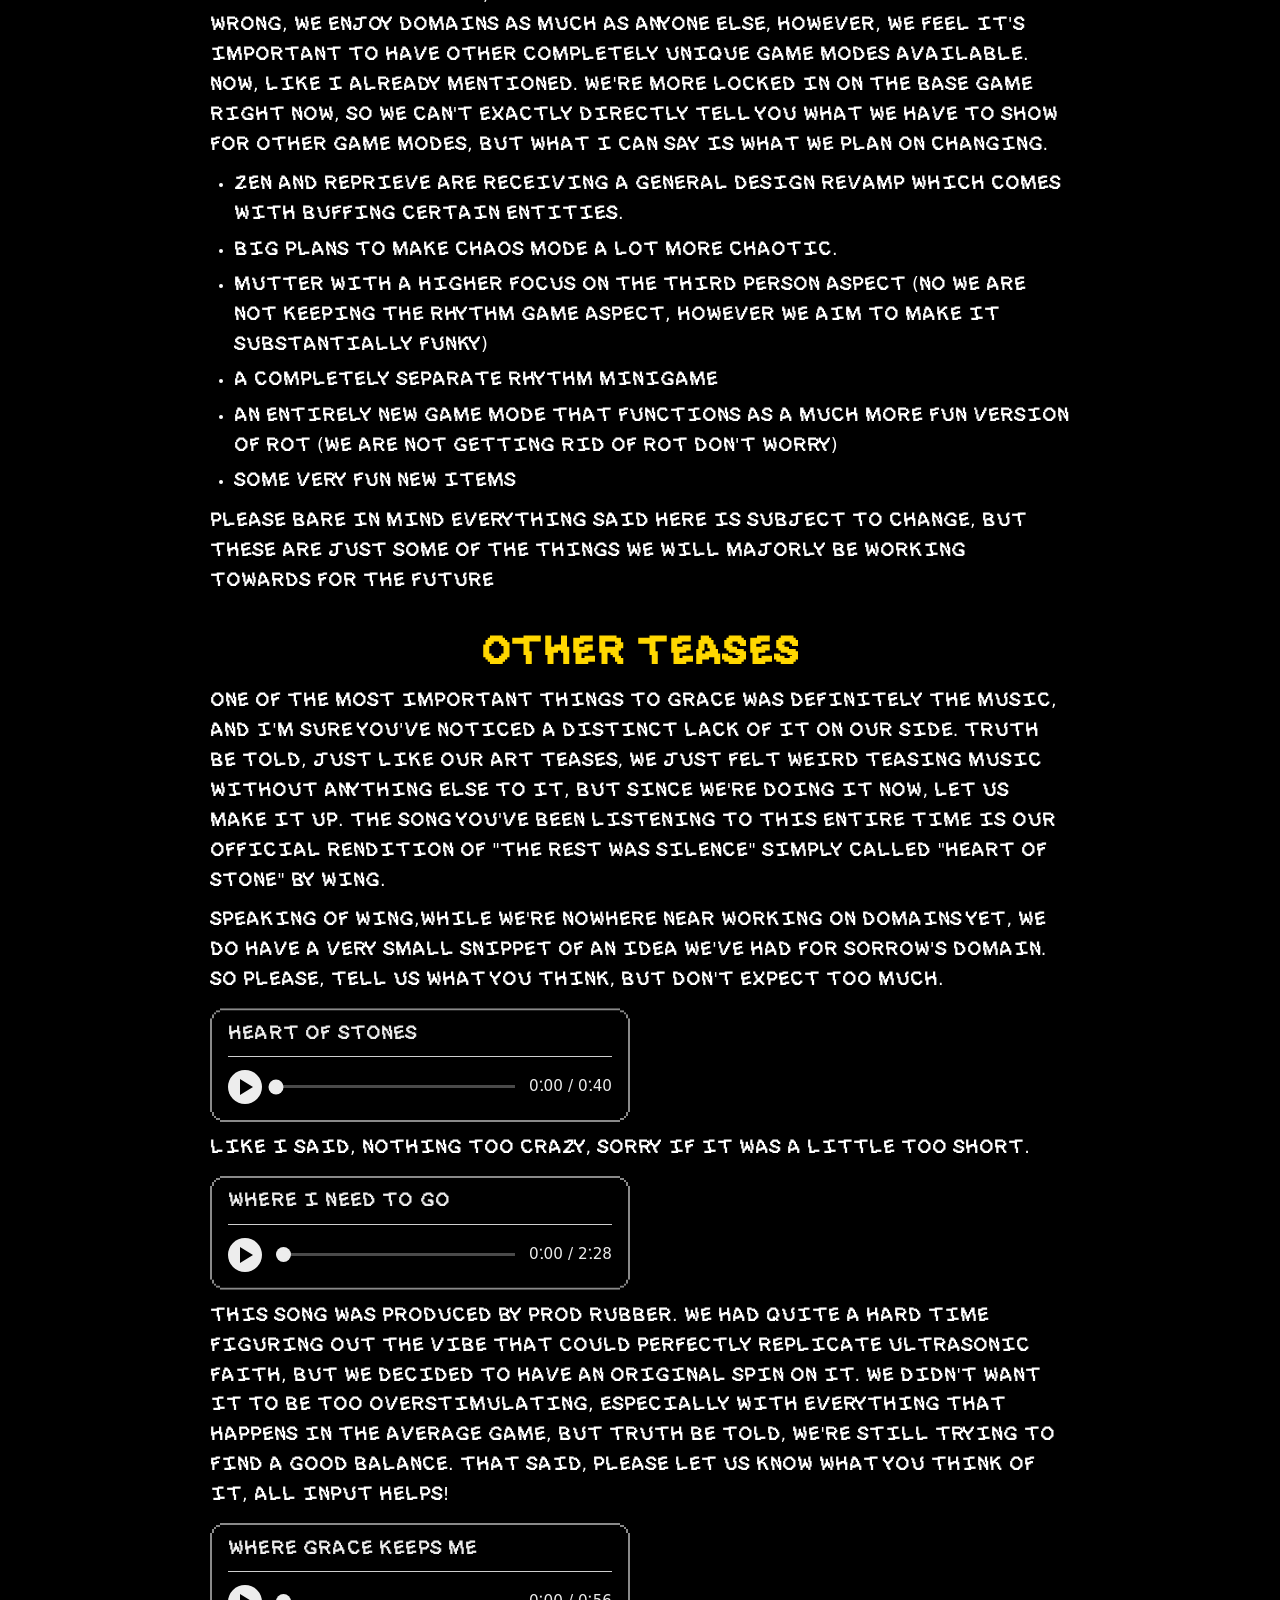
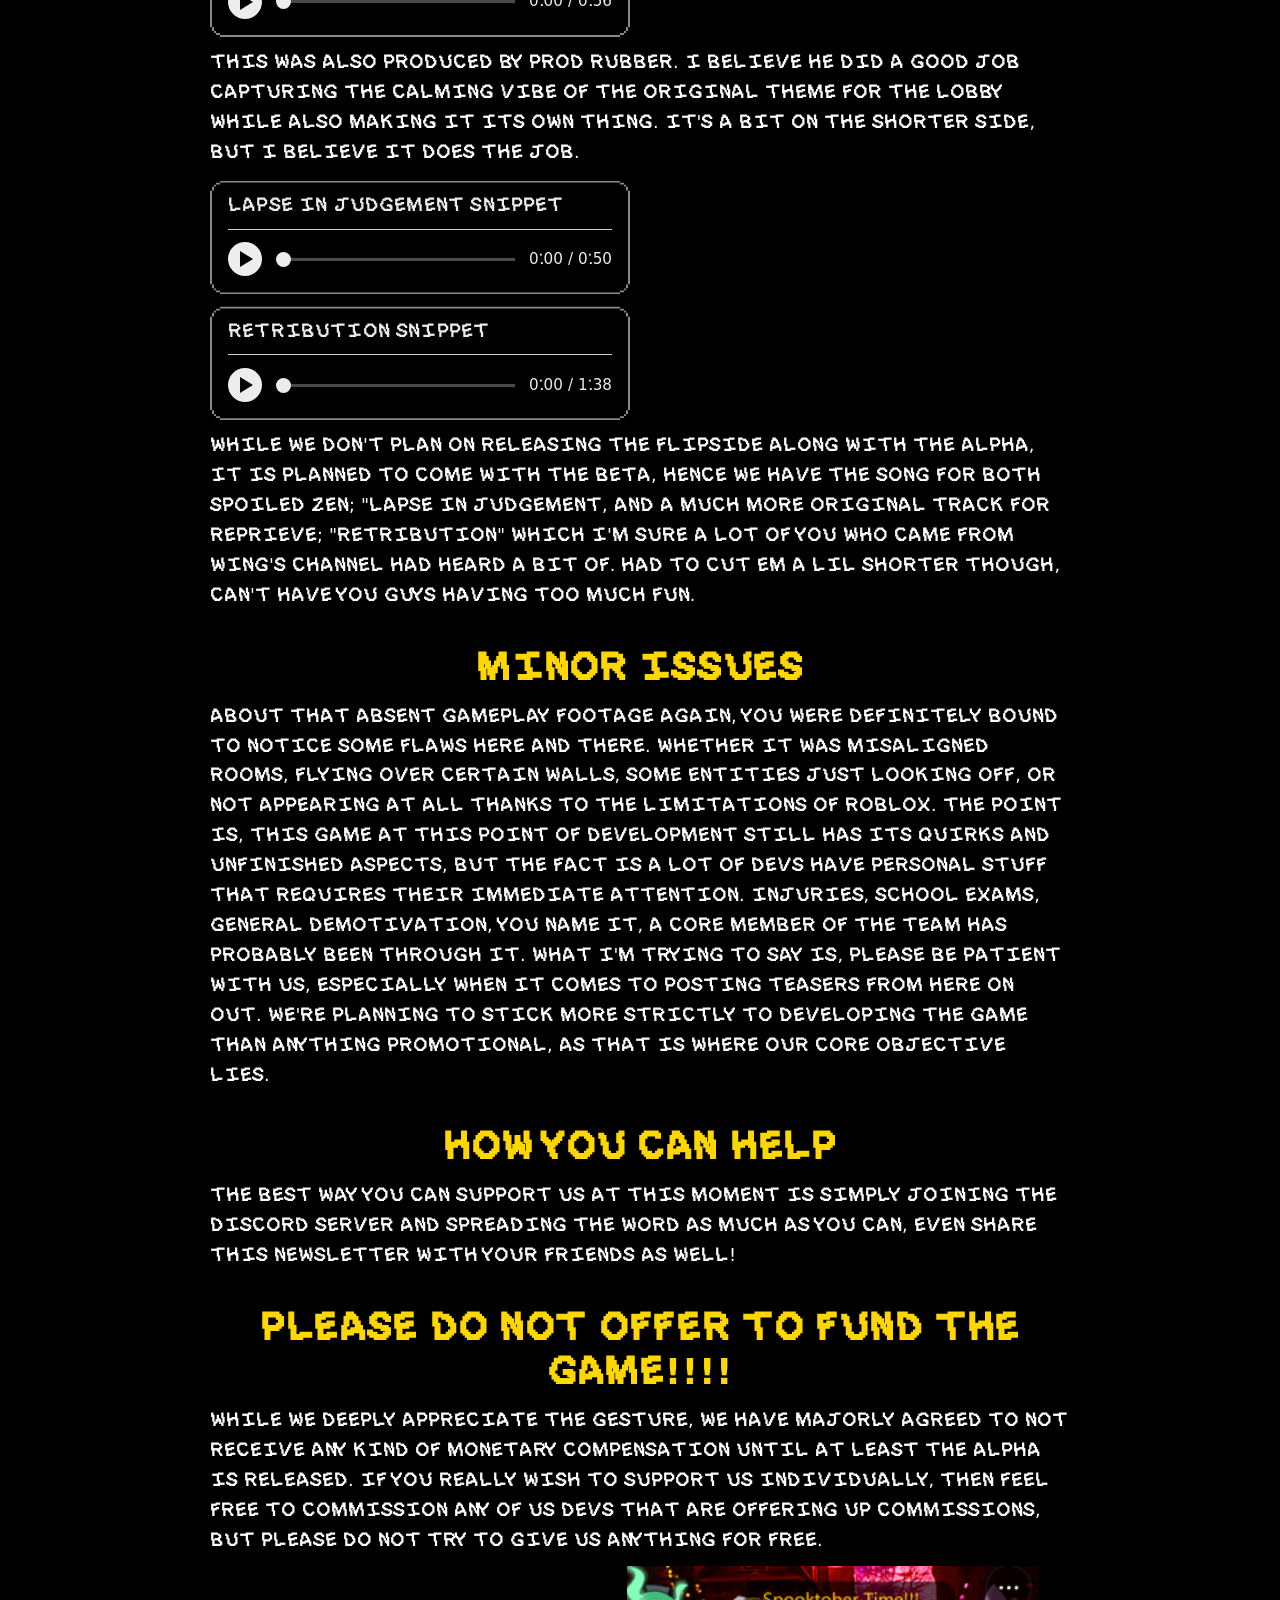
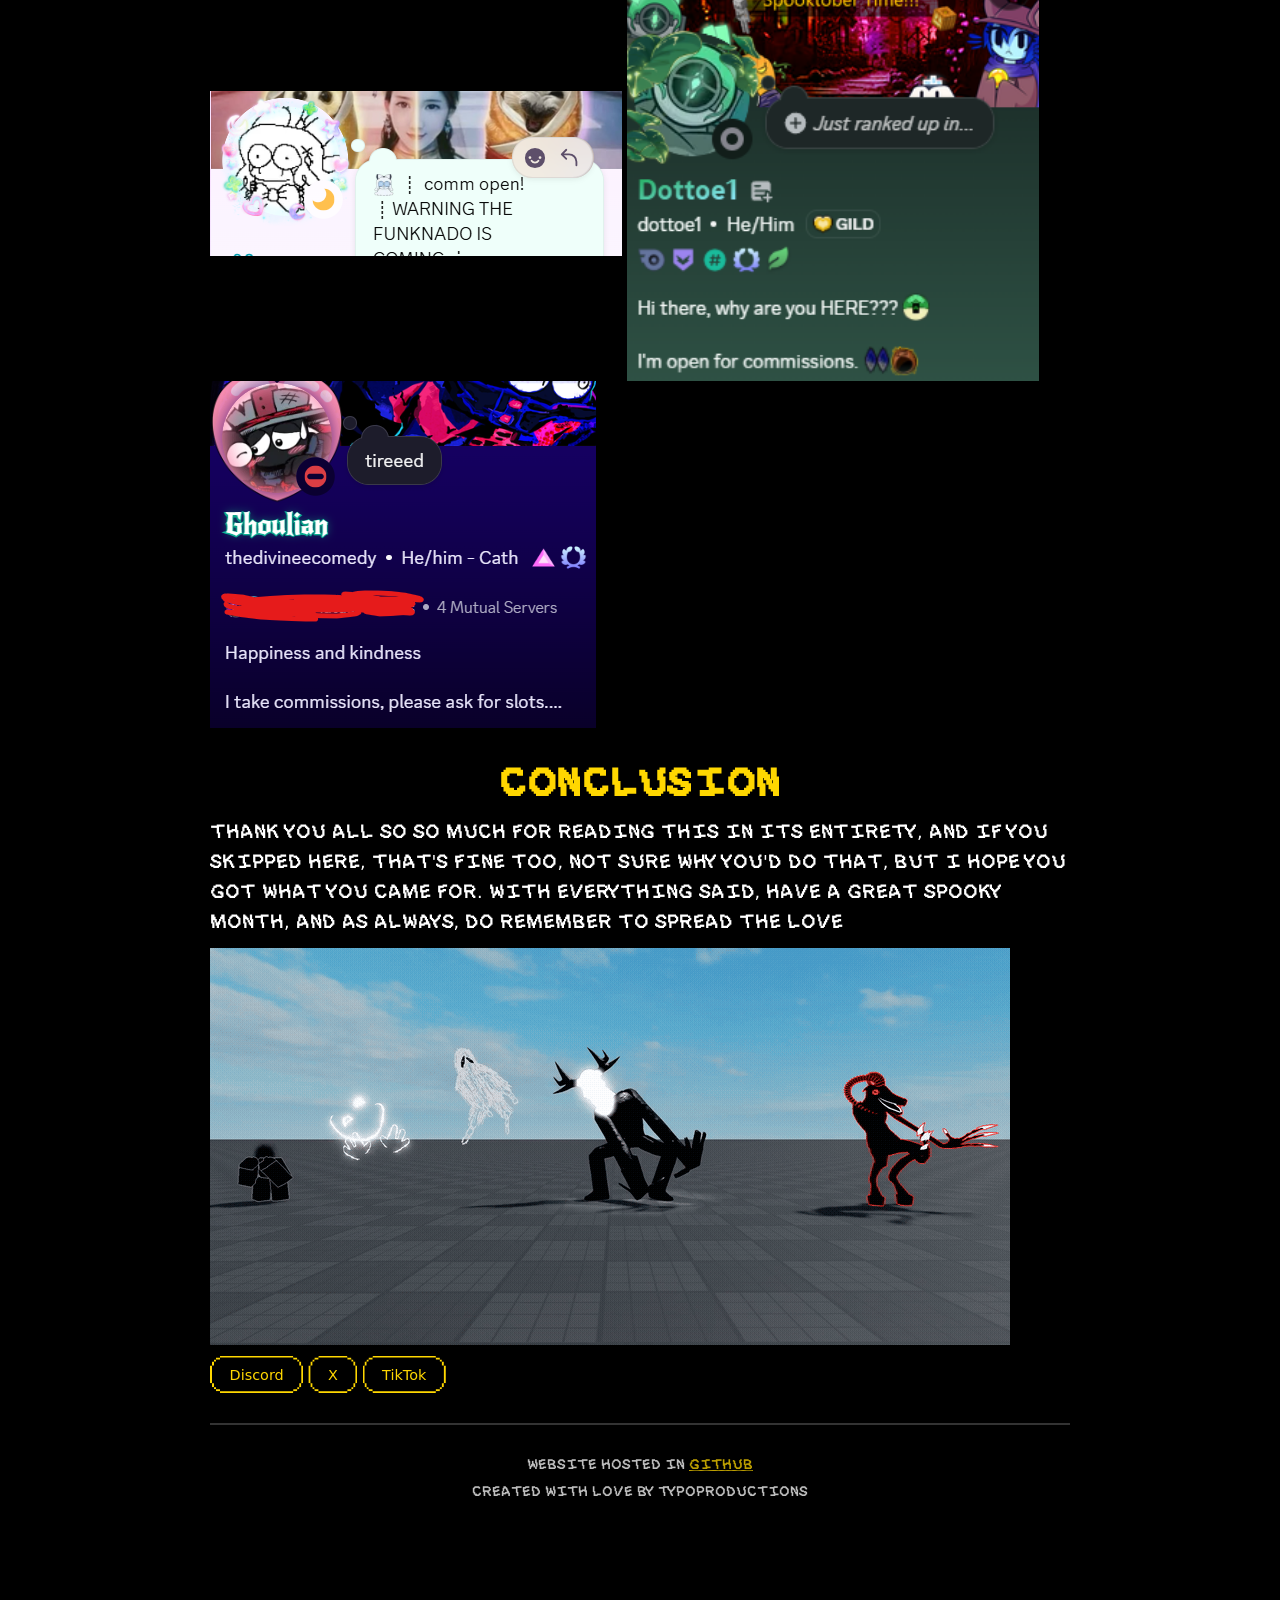
==== commit b5d7cf7e: "fixed video" ====
--- a/index.html
+++ b/index.html
@@ -276,13 +276,15 @@
   <h2>conclusion</h2>
 <p>Thank you all so SO much for reading this in its entirety, and if you skipped here, that's fine too, not sure why you'd do that, but I hope you got what you came for. With everything said, have a great spooky month, and as always, do remember to spread the love</p>
 <img width="800" height="397" alt="Spookygang spookydance" src="musics/stuff/Spookgang spookydance.gif" />
+<br>
+<br>
   </section>
   <a class="link_btn brand_discord" href="https://discord.gg/ucQkhQn86K" target="_blank" rel="noopener">Discord</a>
   <a class="link_btn brand_x" href="https://x.com/RealTypoProduct?s=20" target="_blank" rel="noopener">X</a>
   <a class="link_btn brand_tiktok" href="https://www.tiktok.com/@official.typo.pro?_r=1&_t=ZN-9AbnxtuSAC6" target="_blank" rel="noopener">TikTok</a>
   </footer>
   <div class="credits">
-  <p>website hosted in <a href="https://freedns.afraid.org" target="_blank" rel="noopener">freedns.afraid.org</a></p>
+  <p>website hosted in <a href="https://github.com" target="_blank" rel="noopener">Github</a></p>
   <p>created with love by typoproductions</p>
   </div>
 </main>
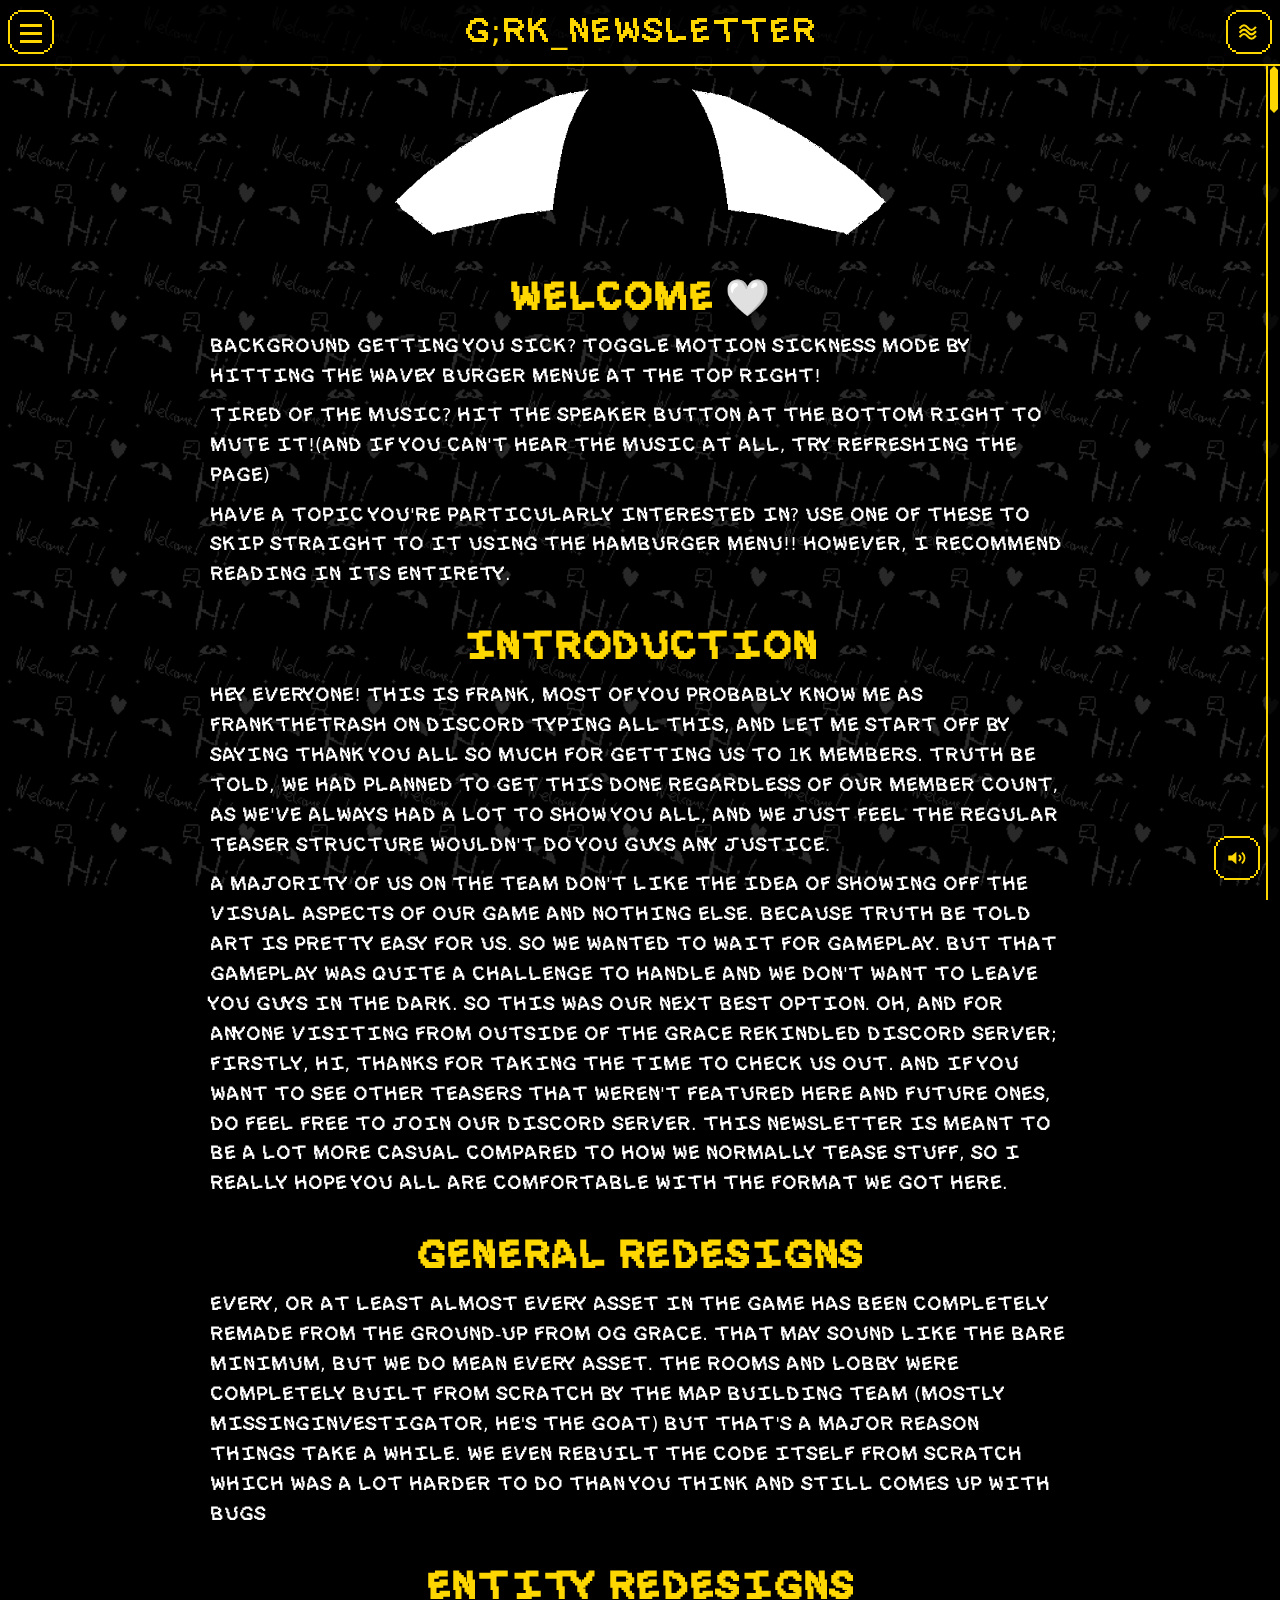
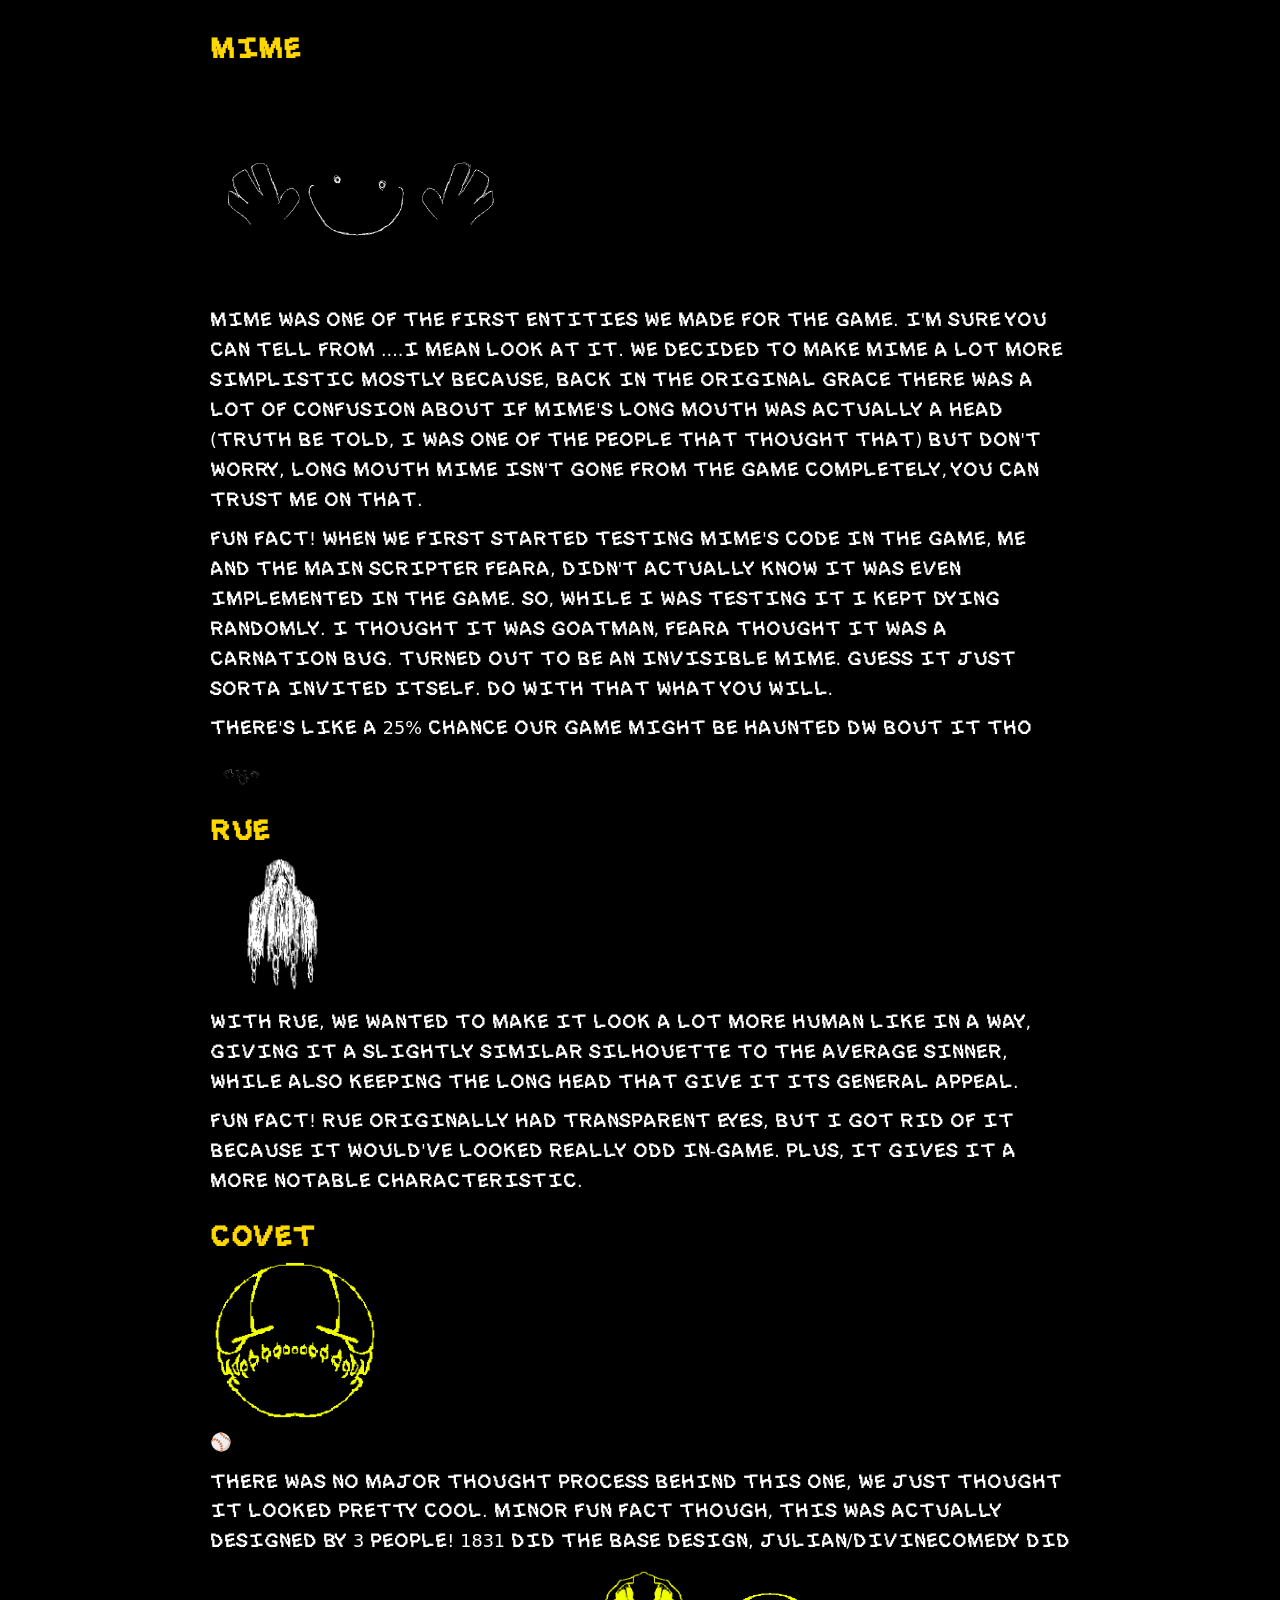
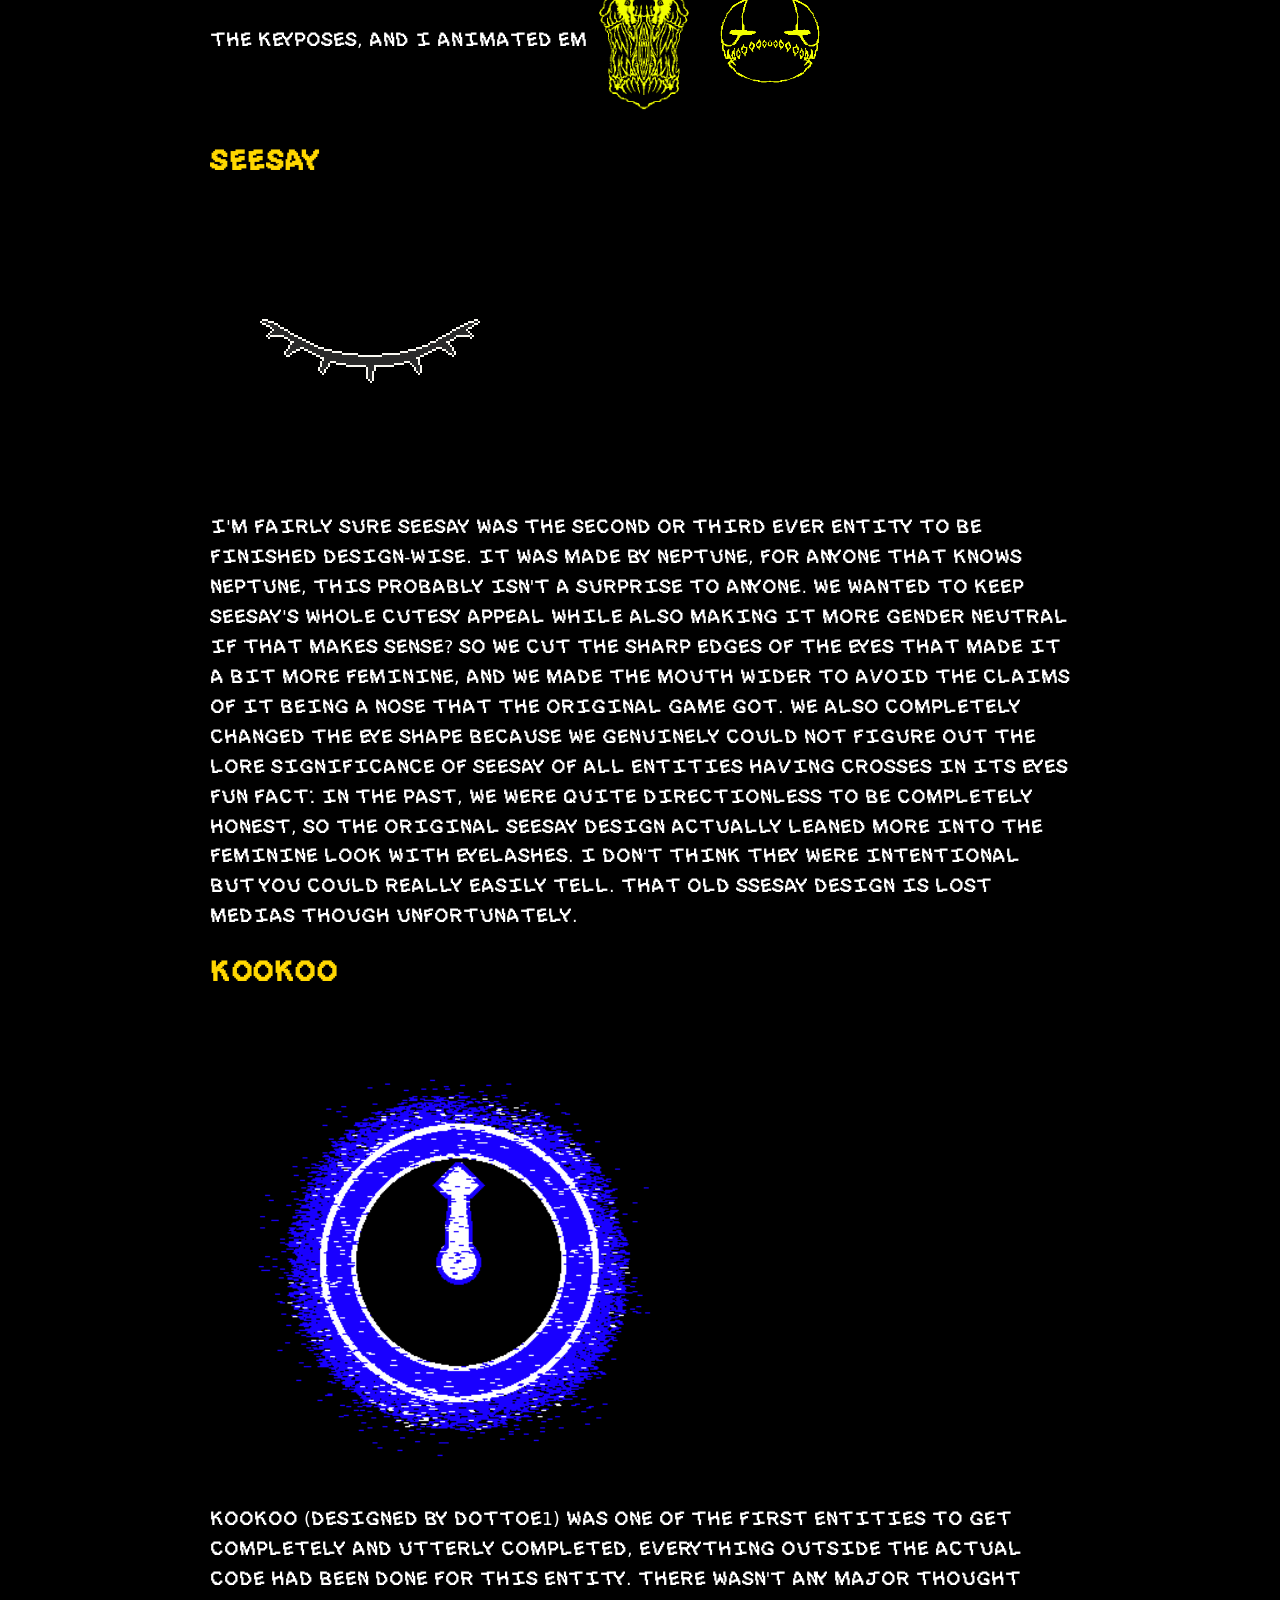
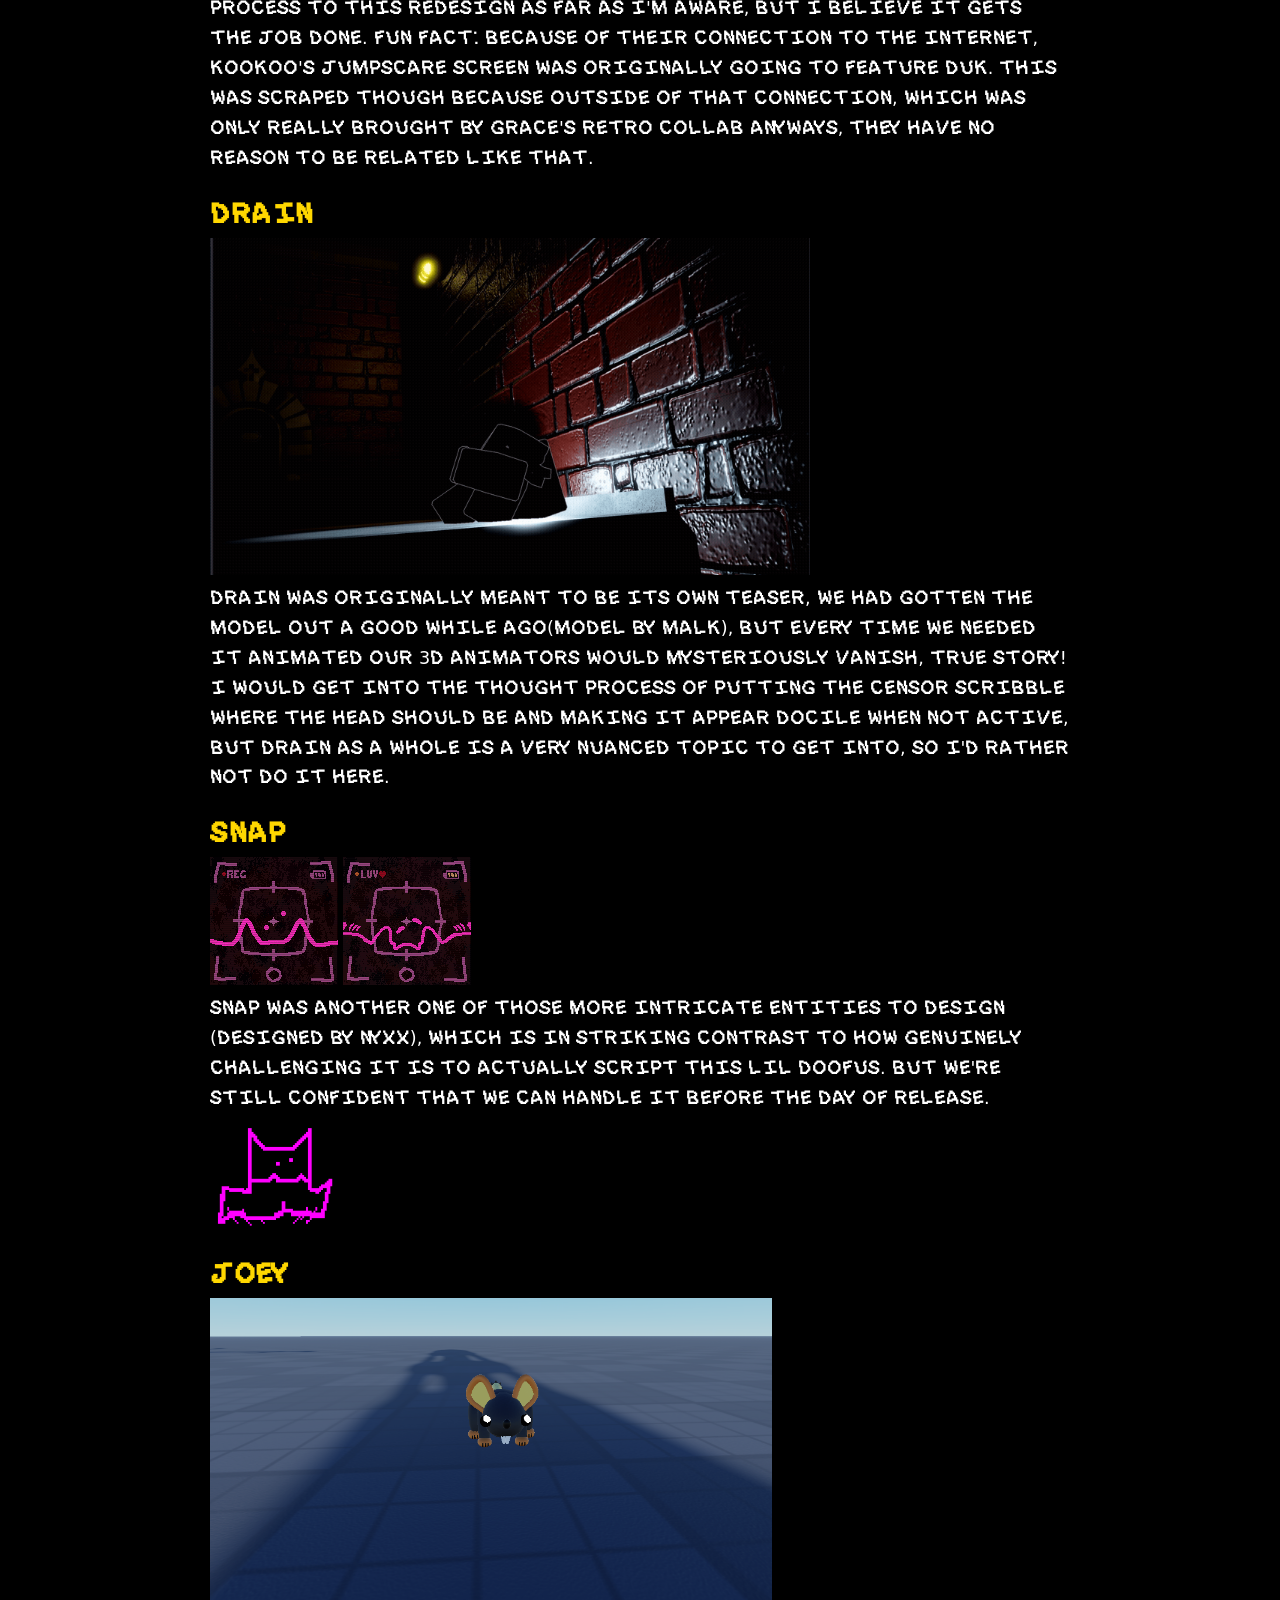
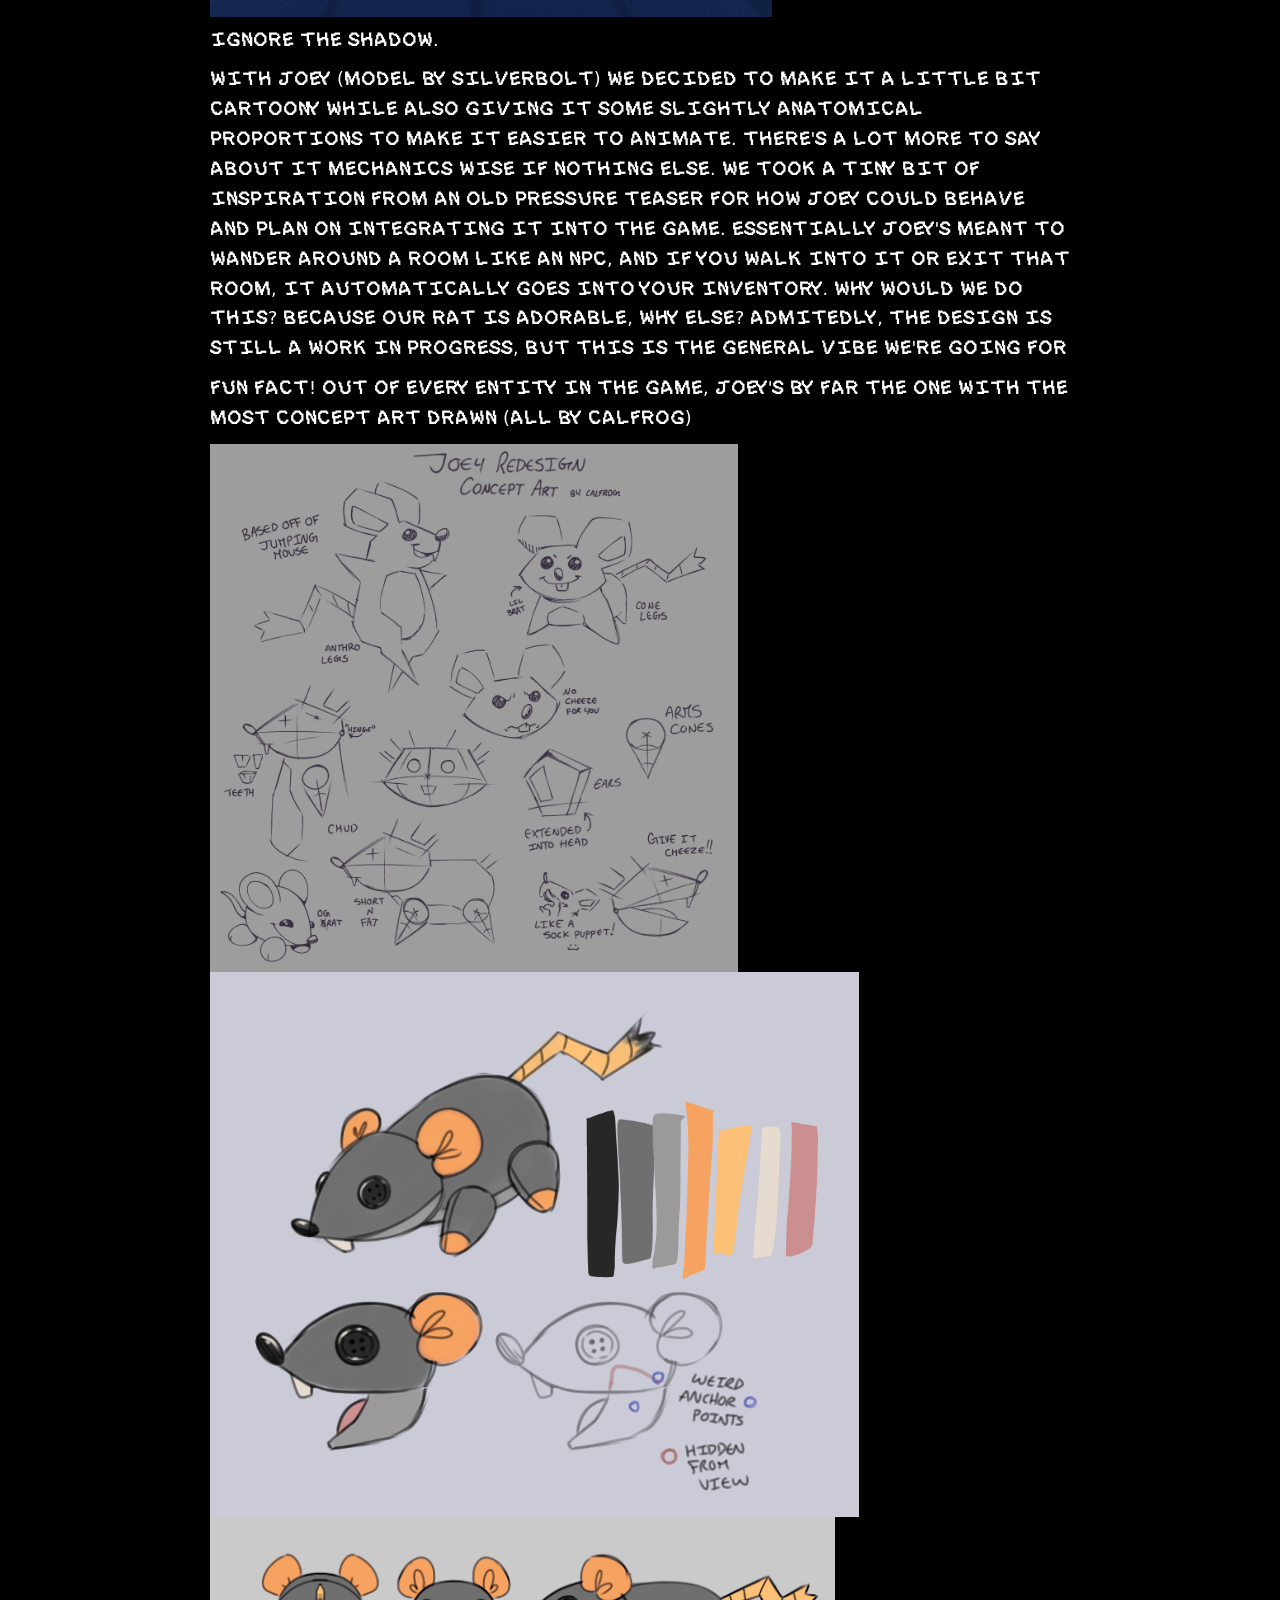
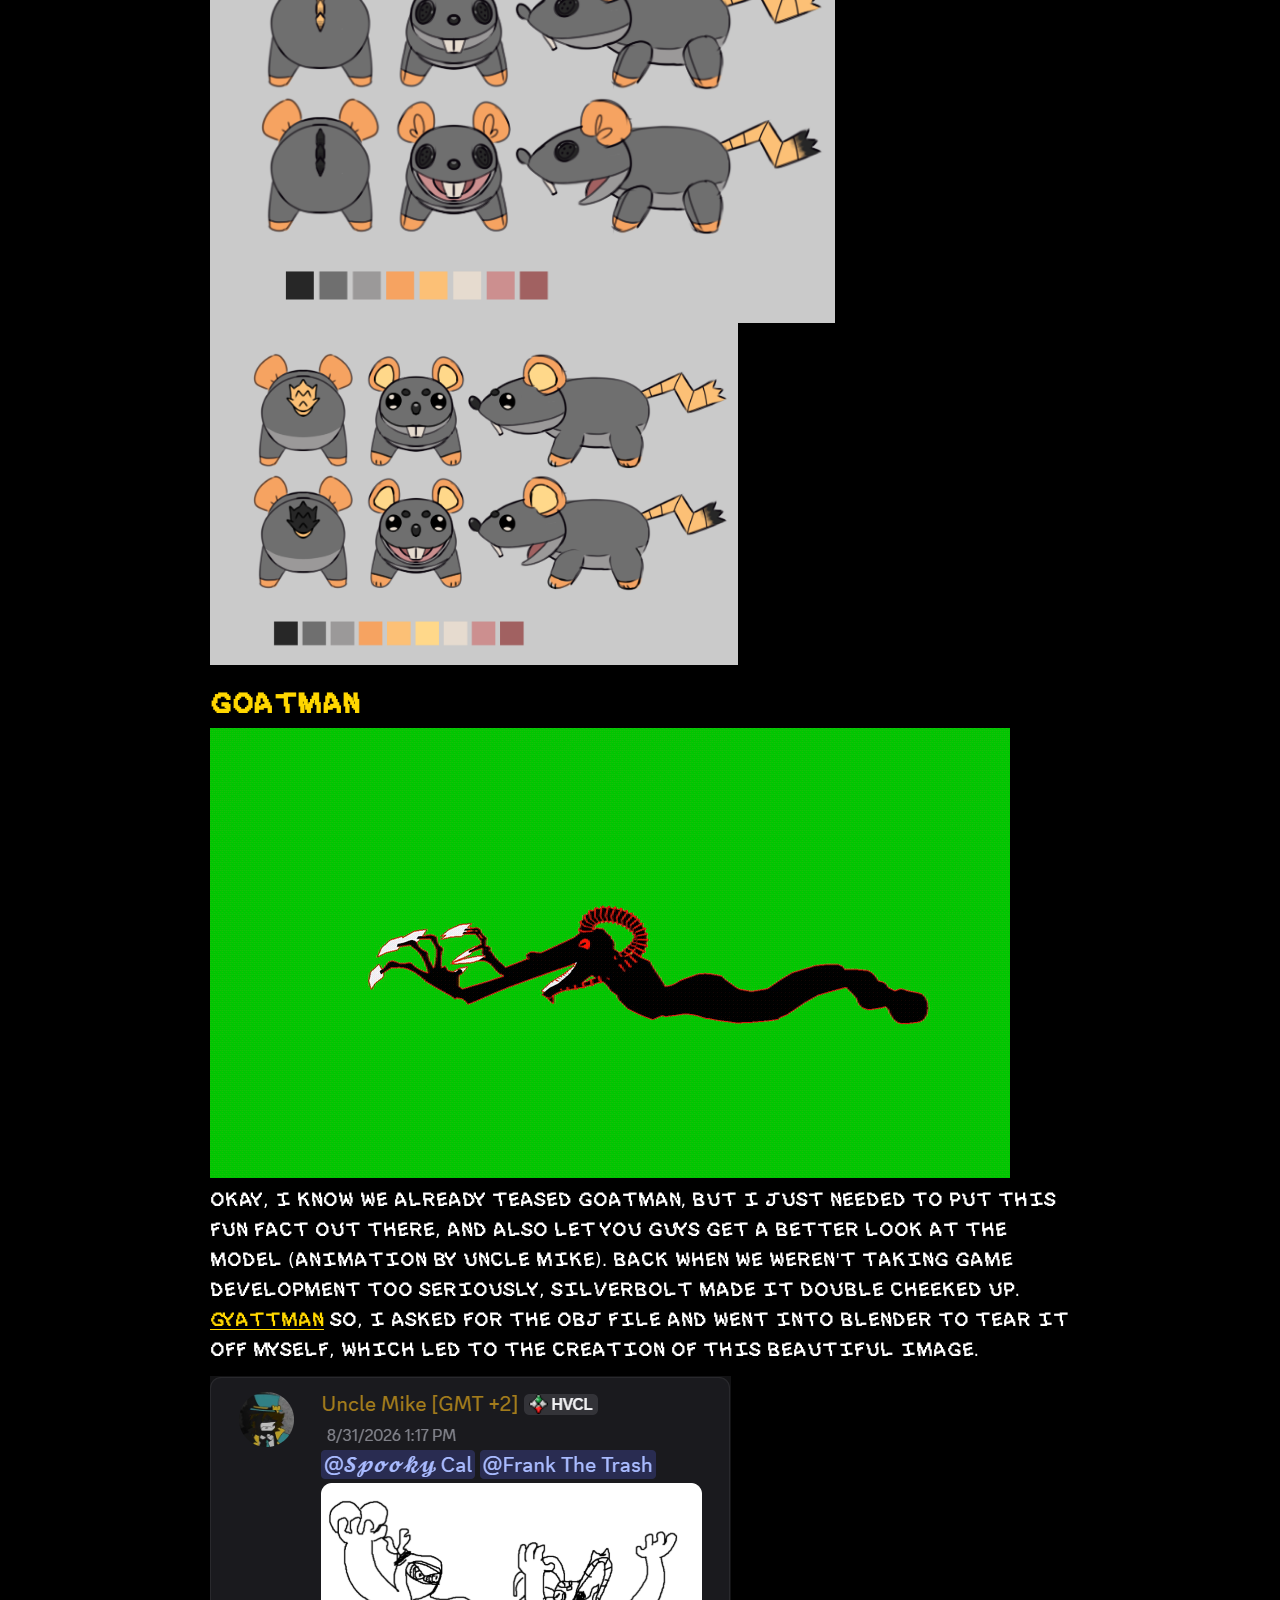
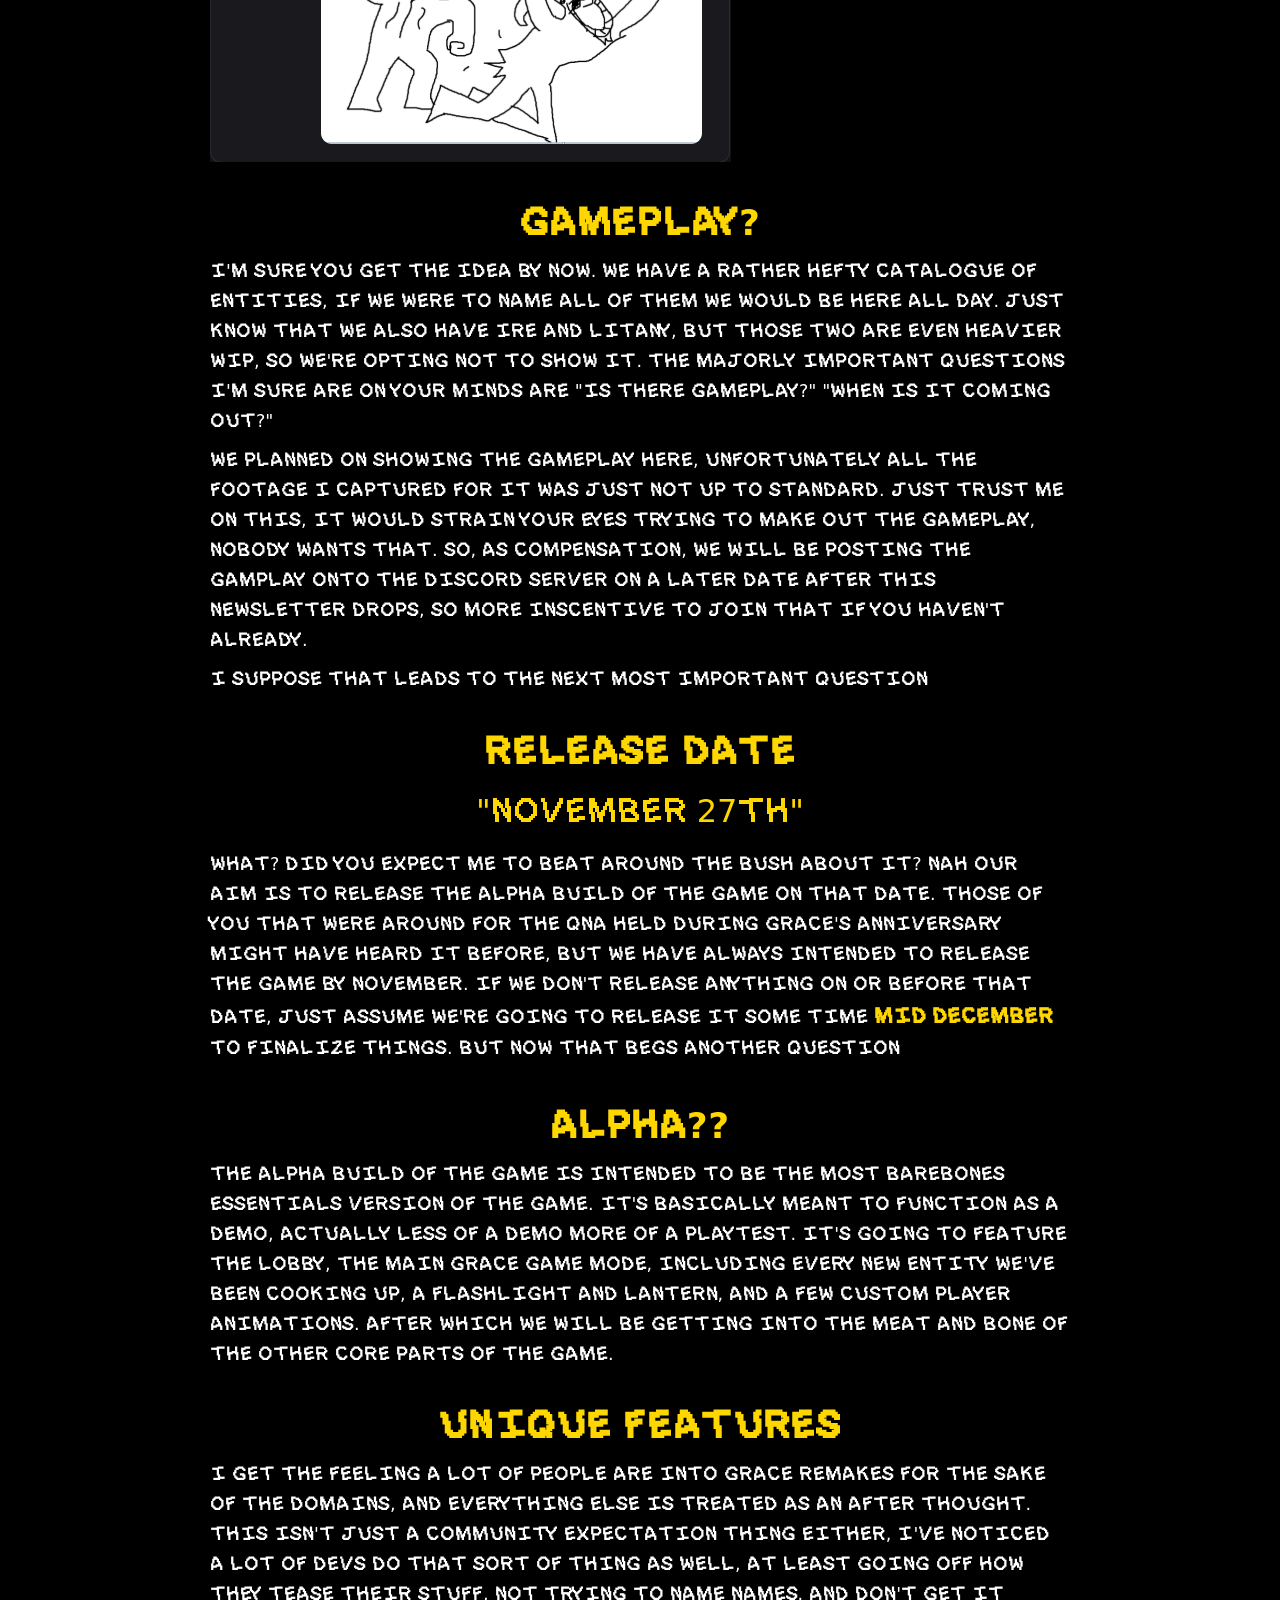
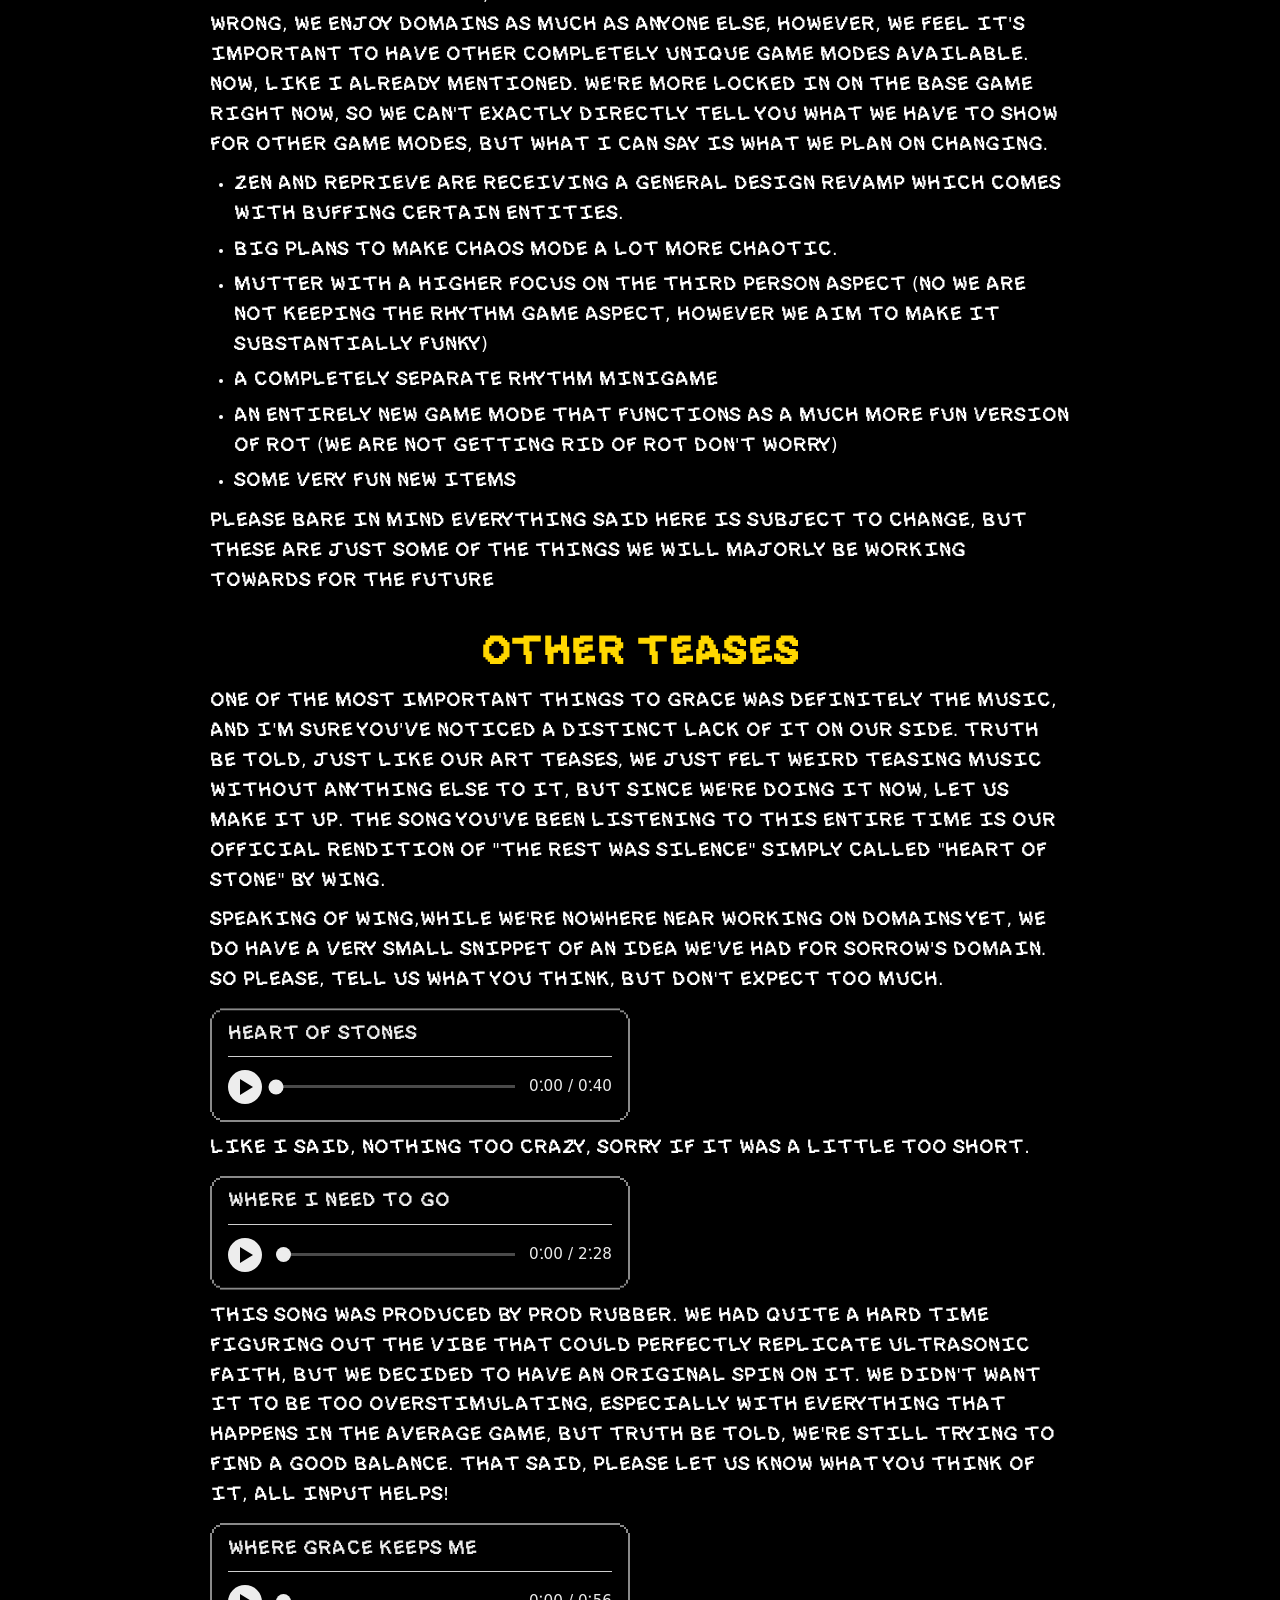
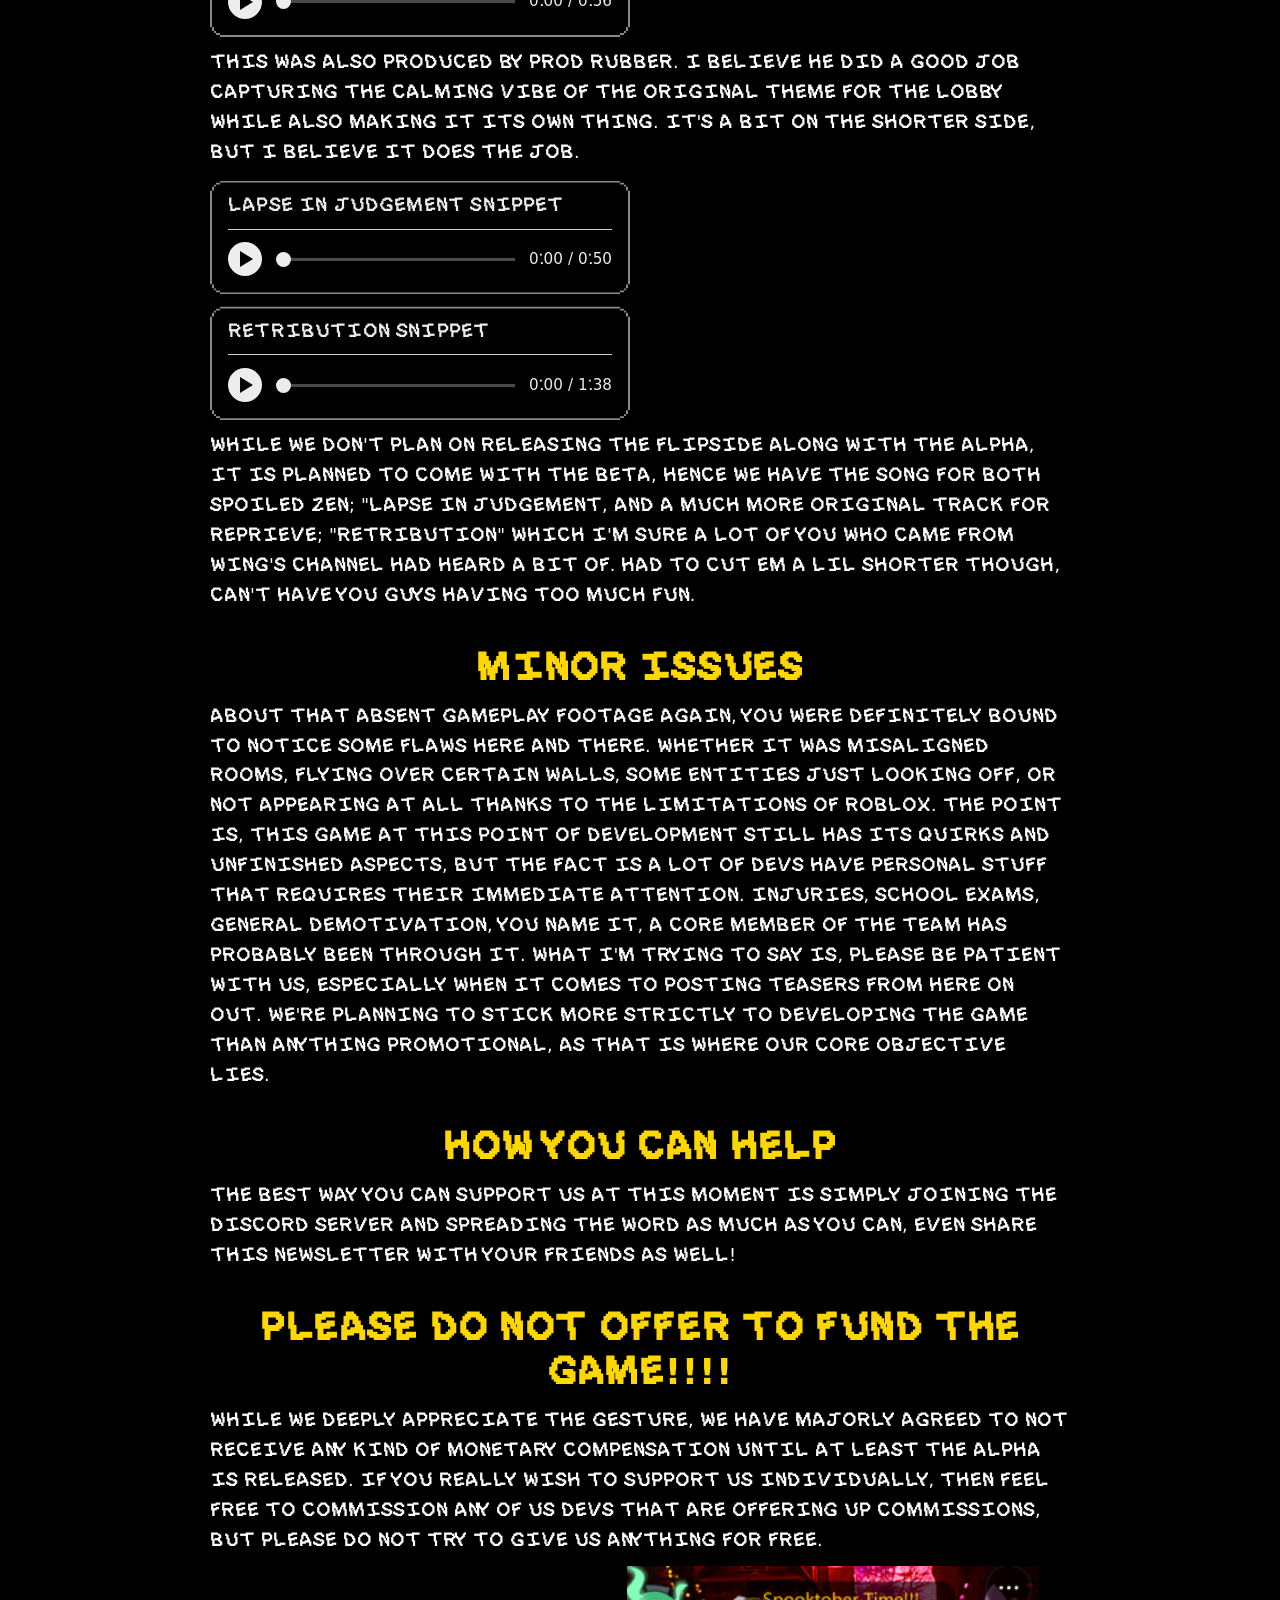
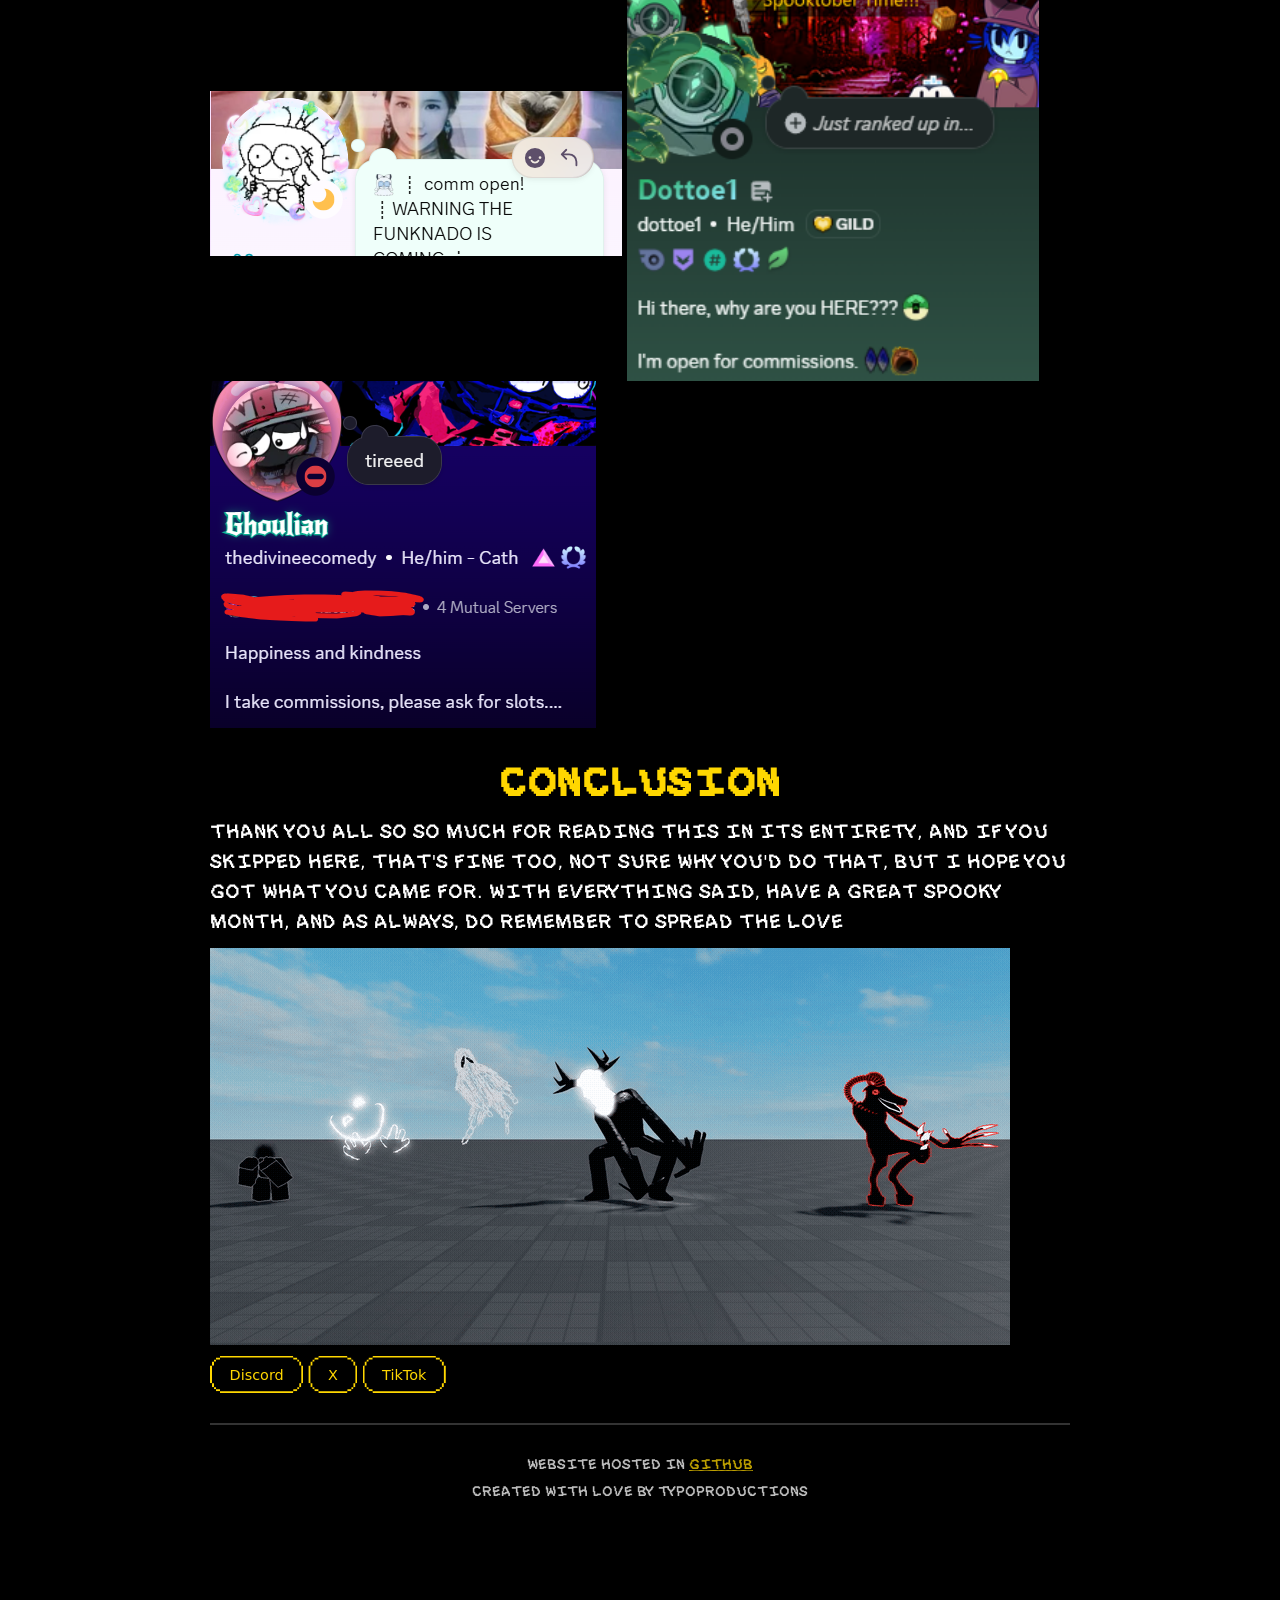
==== commit 24091f42: "Here nigga damn" ====
--- a/index.html
+++ b/index.html
@@ -119,7 +119,7 @@
   <h3>seesay</h3>
   <img width="320" height="320" alt="Seesay GRK Idle"
   src="musics/stuff/Seesay%20GRK.GIF" />
-  <p>i'm fairly sure seesay was the second or third ever entity to be finished design-wise. it was made by neptune, for anyone that knows neptune, this probably isn't a surprise to anyone. we wanted to keep seesay's whole cutesy appeal while also making it more gender neutral if that makes sense? so we cut the sharp edges of the eyes that made it a bit more feminine, and we made the mouth wider to avoid the claims of it being a nose that the original game got. we also completely changed the eye shape because we genuinely could not figure out the lore significance of seesay of all entities having crosses in its eyes fun fact: back in ascended soul, we were quite directionless to be completely honest, so the original seesay design actually leaned more into the feminine look with eyelashes. i don't think they were intentional but you could really easily tell. that old ssesay design is lost medias though unfortunately.</p>
+  <p>i'm fairly sure seesay was the second or third ever entity to be finished design-wise. it was made by neptune, for anyone that knows neptune, this probably isn't a surprise to anyone. we wanted to keep seesay's whole cutesy appeal while also making it more gender neutral if that makes sense? so we cut the sharp edges of the eyes that made it a bit more feminine, and we made the mouth wider to avoid the claims of it being a nose that the original game got. we also completely changed the eye shape because we genuinely could not figure out the lore significance of seesay of all entities having crosses in its eyes fun fact: in the past, we were quite directionless to be completely honest, so the original seesay design actually leaned more into the feminine look with eyelashes. i don't think they were intentional but you could really easily tell. that old ssesay design is lost medias though unfortunately.</p>
   </article>
   <article id="kookoo">
   <h3>kookoo</h3>
